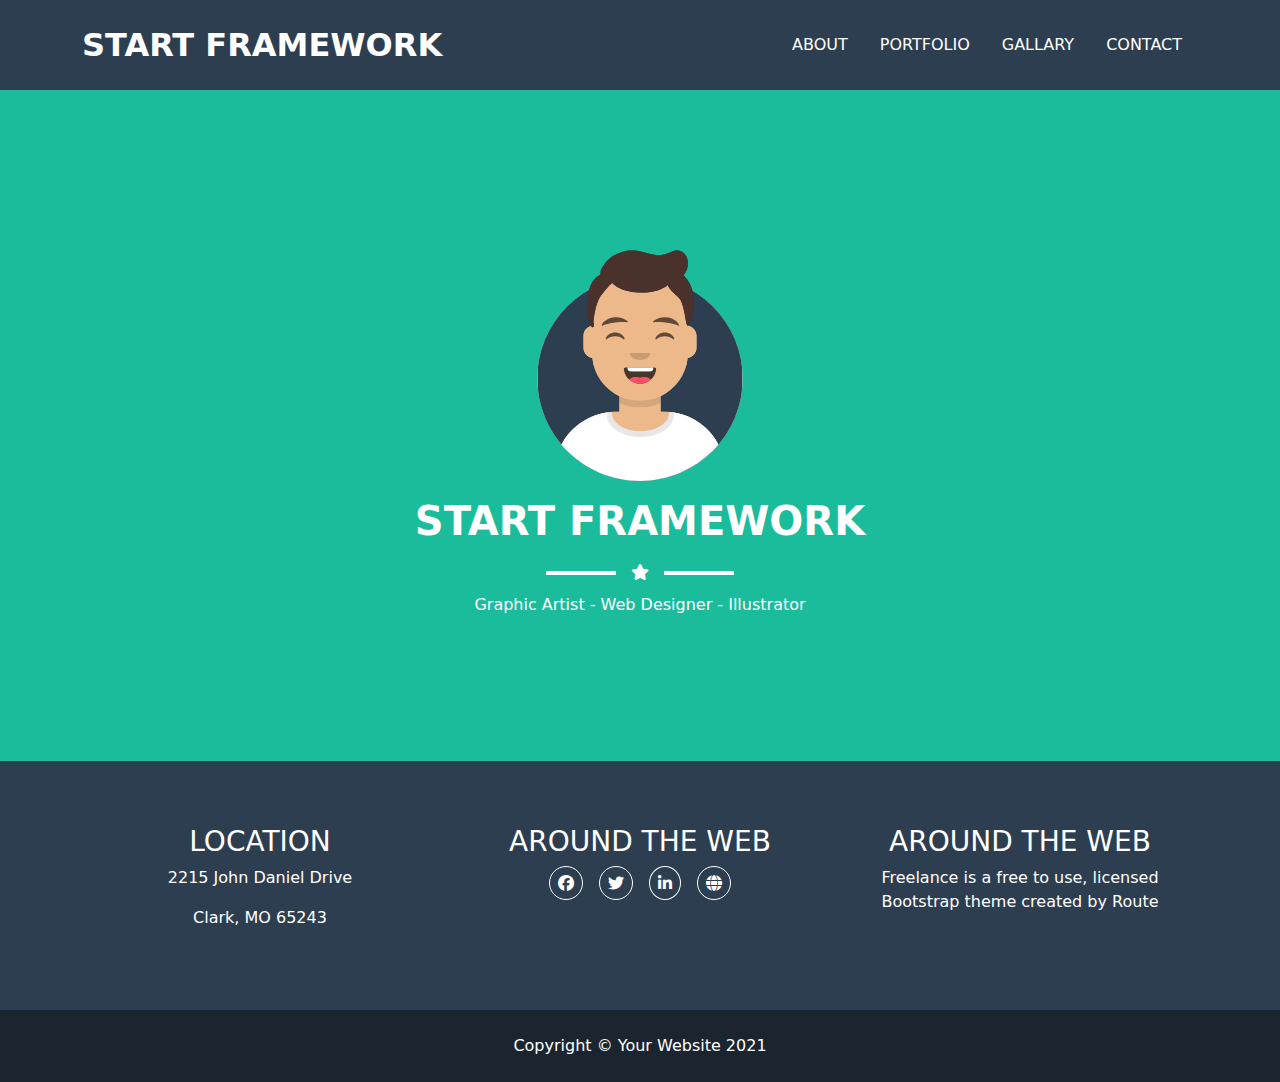
==== index.html @ 2bdb7740 "first and last" ====
<!doctype html>
<html lang="en" data-critters-container>
<head>
  <meta charset="utf-8">
  <title>Assignment1</title>
  <base href="/">
  <meta name="viewport" content="width=device-width, initial-scale=1">
  <link rel="icon" type="image/x-icon" href="favicon.ico">
<style>@charset "UTF-8";:root{--fa-style-family-brands:"Font Awesome 6 Brands";--fa-font-brands:normal 400 1em/1 "Font Awesome 6 Brands"}@font-face{font-family:"Font Awesome 6 Brands";font-style:normal;font-weight:400;font-display:block;src:url("./media/fa-brands-400-MDS4TU4L.woff2") format("woff2"),url("./media/fa-brands-400-CNBICIQT.ttf") format("truetype")}:root{--fa-font-regular:normal 400 1em/1 "Font Awesome 6 Free"}@font-face{font-family:"Font Awesome 6 Free";font-style:normal;font-weight:400;font-display:block;src:url("./media/fa-regular-400-N56QV3DR.woff2") format("woff2"),url("./media/fa-regular-400-2FI4ICQD.ttf") format("truetype")}:root{--fa-style-family-classic:"Font Awesome 6 Free";--fa-font-solid:normal 900 1em/1 "Font Awesome 6 Free"}@font-face{font-family:"Font Awesome 6 Free";font-style:normal;font-weight:900;font-display:block;src:url("./media/fa-solid-900-Z3HFQTXF.woff2") format("woff2"),url("./media/fa-solid-900-XVWCCN5V.ttf") format("truetype")}:root{--bs-blue:#0d6efd;--bs-indigo:#6610f2;--bs-purple:#6f42c1;--bs-pink:#d63384;--bs-red:#dc3545;--bs-orange:#fd7e14;--bs-yellow:#ffc107;--bs-green:#198754;--bs-teal:#20c997;--bs-cyan:#0dcaf0;--bs-black:#000;--bs-white:#fff;--bs-gray:#6c757d;--bs-gray-dark:#343a40;--bs-gray-100:#f8f9fa;--bs-gray-200:#e9ecef;--bs-gray-300:#dee2e6;--bs-gray-400:#ced4da;--bs-gray-500:#adb5bd;--bs-gray-600:#6c757d;--bs-gray-700:#495057;--bs-gray-800:#343a40;--bs-gray-900:#212529;--bs-primary:#0d6efd;--bs-secondary:#6c757d;--bs-success:#198754;--bs-info:#0dcaf0;--bs-warning:#ffc107;--bs-danger:#dc3545;--bs-light:#f8f9fa;--bs-dark:#212529;--bs-primary-rgb:13,110,253;--bs-secondary-rgb:108,117,125;--bs-success-rgb:25,135,84;--bs-info-rgb:13,202,240;--bs-warning-rgb:255,193,7;--bs-danger-rgb:220,53,69;--bs-light-rgb:248,249,250;--bs-dark-rgb:33,37,41;--bs-primary-text-emphasis:#052c65;--bs-secondary-text-emphasis:#2b2f32;--bs-success-text-emphasis:#0a3622;--bs-info-text-emphasis:#055160;--bs-warning-text-emphasis:#664d03;--bs-danger-text-emphasis:#58151c;--bs-light-text-emphasis:#495057;--bs-dark-text-emphasis:#495057;--bs-primary-bg-subtle:#cfe2ff;--bs-secondary-bg-subtle:#e2e3e5;--bs-success-bg-subtle:#d1e7dd;--bs-info-bg-subtle:#cff4fc;--bs-warning-bg-subtle:#fff3cd;--bs-danger-bg-subtle:#f8d7da;--bs-light-bg-subtle:#fcfcfd;--bs-dark-bg-subtle:#ced4da;--bs-primary-border-subtle:#9ec5fe;--bs-secondary-border-subtle:#c4c8cb;--bs-success-border-subtle:#a3cfbb;--bs-info-border-subtle:#9eeaf9;--bs-warning-border-subtle:#ffe69c;--bs-danger-border-subtle:#f1aeb5;--bs-light-border-subtle:#e9ecef;--bs-dark-border-subtle:#adb5bd;--bs-white-rgb:255,255,255;--bs-black-rgb:0,0,0;--bs-font-sans-serif:system-ui,-apple-system,"Segoe UI",Roboto,"Helvetica Neue","Noto Sans","Liberation Sans",Arial,sans-serif,"Apple Color Emoji","Segoe UI Emoji","Segoe UI Symbol","Noto Color Emoji";--bs-font-monospace:SFMono-Regular,Menlo,Monaco,Consolas,"Liberation Mono","Courier New",monospace;--bs-gradient:linear-gradient(180deg, rgba(255, 255, 255, .15), rgba(255, 255, 255, 0));--bs-body-font-family:var(--bs-font-sans-serif);--bs-body-font-size:1rem;--bs-body-font-weight:400;--bs-body-line-height:1.5;--bs-body-color:#212529;--bs-body-color-rgb:33,37,41;--bs-body-bg:#fff;--bs-body-bg-rgb:255,255,255;--bs-emphasis-color:#000;--bs-emphasis-color-rgb:0,0,0;--bs-secondary-color:rgba(33, 37, 41, .75);--bs-secondary-color-rgb:33,37,41;--bs-secondary-bg:#e9ecef;--bs-secondary-bg-rgb:233,236,239;--bs-tertiary-color:rgba(33, 37, 41, .5);--bs-tertiary-color-rgb:33,37,41;--bs-tertiary-bg:#f8f9fa;--bs-tertiary-bg-rgb:248,249,250;--bs-heading-color:inherit;--bs-link-color:#0d6efd;--bs-link-color-rgb:13,110,253;--bs-link-decoration:underline;--bs-link-hover-color:#0a58ca;--bs-link-hover-color-rgb:10,88,202;--bs-code-color:#d63384;--bs-highlight-color:#212529;--bs-highlight-bg:#fff3cd;--bs-border-width:1px;--bs-border-style:solid;--bs-border-color:#dee2e6;--bs-border-color-translucent:rgba(0, 0, 0, .175);--bs-border-radius:.375rem;--bs-border-radius-sm:.25rem;--bs-border-radius-lg:.5rem;--bs-border-radius-xl:1rem;--bs-border-radius-xxl:2rem;--bs-border-radius-2xl:var(--bs-border-radius-xxl);--bs-border-radius-pill:50rem;--bs-box-shadow:0 .5rem 1rem rgba(0, 0, 0, .15);--bs-box-shadow-sm:0 .125rem .25rem rgba(0, 0, 0, .075);--bs-box-shadow-lg:0 1rem 3rem rgba(0, 0, 0, .175);--bs-box-shadow-inset:inset 0 1px 2px rgba(0, 0, 0, .075);--bs-focus-ring-width:.25rem;--bs-focus-ring-opacity:.25;--bs-focus-ring-color:rgba(13, 110, 253, .25);--bs-form-valid-color:#198754;--bs-form-valid-border-color:#198754;--bs-form-invalid-color:#dc3545;--bs-form-invalid-border-color:#dc3545}*,:after,:before{box-sizing:border-box}@media (prefers-reduced-motion:no-preference){:root{scroll-behavior:smooth}}body{margin:0;font-family:var(--bs-body-font-family);font-size:var(--bs-body-font-size);font-weight:var(--bs-body-font-weight);line-height:var(--bs-body-line-height);color:var(--bs-body-color);text-align:var(--bs-body-text-align);background-color:var(--bs-body-bg);-webkit-text-size-adjust:100%;-webkit-tap-highlight-color:transparent}:root{--bs-breakpoint-xs:0;--bs-breakpoint-sm:576px;--bs-breakpoint-md:768px;--bs-breakpoint-lg:992px;--bs-breakpoint-xl:1200px;--bs-breakpoint-xxl:1400px}:root{--color1: #1abc9c;--color2: #2c3e50;--color3: #1a252f;--color4: #1abc9ce6}
</style><link rel="stylesheet" href="styles-LFY2CTAY.css" media="print" onload="this.media='all'"><noscript><link rel="stylesheet" href="styles-LFY2CTAY.css"></noscript><link rel="modulepreload" href="chunk-WHCYNHCJ.js"></head>
<body>
  <app-root></app-root>
<script src="polyfills-SCHOHYNV.js" type="module"></script><script src="scripts-EEEIPNC3.js" defer></script><script src="main-V24MW4SP.js" type="module"></script></body>
</html>
---- styles-LFY2CTAY.css ----
@charset "UTF-8";.fa{font-family:var(--fa-style-family,"Font Awesome 6 Free");font-weight:var(--fa-style,900)}.fa,.fa-brands,.fa-classic,.fa-regular,.fa-sharp-solid,.fa-solid,.fab,.far,.fas{-moz-osx-font-smoothing:grayscale;-webkit-font-smoothing:antialiased;display:var(--fa-display,inline-block);font-style:normal;font-variant:normal;line-height:1;text-rendering:auto}.fa-classic,.fa-regular,.fa-solid,.far,.fas{font-family:"Font Awesome 6 Free"}.fa-brands,.fab{font-family:"Font Awesome 6 Brands"}.fa-1x{font-size:1em}.fa-2x{font-size:2em}.fa-3x{font-size:3em}.fa-4x{font-size:4em}.fa-5x{font-size:5em}.fa-6x{font-size:6em}.fa-7x{font-size:7em}.fa-8x{font-size:8em}.fa-9x{font-size:9em}.fa-10x{font-size:10em}.fa-2xs{font-size:.625em;line-height:.1em;vertical-align:.225em}.fa-xs{font-size:.75em;line-height:.08333em;vertical-align:.125em}.fa-sm{font-size:.875em;line-height:.07143em;vertical-align:.05357em}.fa-lg{font-size:1.25em;line-height:.05em;vertical-align:-.075em}.fa-xl{font-size:1.5em;line-height:.04167em;vertical-align:-.125em}.fa-2xl{font-size:2em;line-height:.03125em;vertical-align:-.1875em}.fa-fw{text-align:center;width:1.25em}.fa-ul{list-style-type:none;margin-left:var(--fa-li-margin,2.5em);padding-left:0}.fa-ul>li{position:relative}.fa-li{left:calc(var(--fa-li-width, 2em)*-1);position:absolute;text-align:center;width:var(--fa-li-width,2em);line-height:inherit}.fa-border{border-radius:var(--fa-border-radius,.1em);border:var(--fa-border-width,.08em) var(--fa-border-style,solid) var(--fa-border-color,#eee);padding:var(--fa-border-padding,.2em .25em .15em)}.fa-pull-left{float:left;margin-right:var(--fa-pull-margin,.3em)}.fa-pull-right{float:right;margin-left:var(--fa-pull-margin,.3em)}.fa-beat{animation-name:fa-beat;animation-delay:var(--fa-animation-delay,0s);animation-direction:var(--fa-animation-direction,normal);animation-duration:var(--fa-animation-duration,1s);animation-iteration-count:var(--fa-animation-iteration-count,infinite);animation-timing-function:var(--fa-animation-timing,ease-in-out)}.fa-bounce{animation-name:fa-bounce;animation-delay:var(--fa-animation-delay,0s);animation-direction:var(--fa-animation-direction,normal);animation-duration:var(--fa-animation-duration,1s);animation-iteration-count:var(--fa-animation-iteration-count,infinite);animation-timing-function:var(--fa-animation-timing,cubic-bezier(.28,.84,.42,1))}.fa-fade{animation-name:fa-fade;animation-iteration-count:var(--fa-animation-iteration-count,infinite);animation-timing-function:var(--fa-animation-timing,cubic-bezier(.4,0,.6,1))}.fa-beat-fade,.fa-fade{animation-delay:var(--fa-animation-delay,0s);animation-direction:var(--fa-animation-direction,normal);animation-duration:var(--fa-animation-duration,1s)}.fa-beat-fade{animation-name:fa-beat-fade;animation-iteration-count:var(--fa-animation-iteration-count,infinite);animation-timing-function:var(--fa-animation-timing,cubic-bezier(.4,0,.6,1))}.fa-flip{animation-name:fa-flip;animation-delay:var(--fa-animation-delay,0s);animation-direction:var(--fa-animation-direction,normal);animation-duration:var(--fa-animation-duration,1s);animation-iteration-count:var(--fa-animation-iteration-count,infinite);animation-timing-function:var(--fa-animation-timing,ease-in-out)}.fa-shake{animation-name:fa-shake;animation-duration:var(--fa-animation-duration,1s);animation-iteration-count:var(--fa-animation-iteration-count,infinite);animation-timing-function:var(--fa-animation-timing,linear)}.fa-shake,.fa-spin{animation-delay:var(--fa-animation-delay,0s);animation-direction:var(--fa-animation-direction,normal)}.fa-spin{animation-name:fa-spin;animation-duration:var(--fa-animation-duration,2s);animation-iteration-count:var(--fa-animation-iteration-count,infinite);animation-timing-function:var(--fa-animation-timing,linear)}.fa-spin-reverse{--fa-animation-direction:reverse}.fa-pulse,.fa-spin-pulse{animation-name:fa-spin;animation-direction:var(--fa-animation-direction,normal);animation-duration:var(--fa-animation-duration,1s);animation-iteration-count:var(--fa-animation-iteration-count,infinite);animation-timing-function:var(--fa-animation-timing,steps(8))}@media (prefers-reduced-motion:reduce){.fa-beat,.fa-beat-fade,.fa-bounce,.fa-fade,.fa-flip,.fa-pulse,.fa-shake,.fa-spin,.fa-spin-pulse{animation-delay:-1ms;animation-duration:1ms;animation-iteration-count:1;transition-delay:0s;transition-duration:0s}}@keyframes fa-beat{0%,90%{transform:scale(1)}45%{transform:scale(var(--fa-beat-scale,1.25))}}@keyframes fa-bounce{0%{transform:scale(1) translateY(0)}10%{transform:scale(var(--fa-bounce-start-scale-x,1.1),var(--fa-bounce-start-scale-y,.9)) translateY(0)}30%{transform:scale(var(--fa-bounce-jump-scale-x,.9),var(--fa-bounce-jump-scale-y,1.1)) translateY(var(--fa-bounce-height,-.5em))}50%{transform:scale(var(--fa-bounce-land-scale-x,1.05),var(--fa-bounce-land-scale-y,.95)) translateY(0)}57%{transform:scale(1) translateY(var(--fa-bounce-rebound,-.125em))}64%{transform:scale(1) translateY(0)}to{transform:scale(1) translateY(0)}}@keyframes fa-fade{50%{opacity:var(--fa-fade-opacity,.4)}}@keyframes fa-beat-fade{0%,to{opacity:var(--fa-beat-fade-opacity,.4);transform:scale(1)}50%{opacity:1;transform:scale(var(--fa-beat-fade-scale,1.125))}}@keyframes fa-flip{50%{transform:rotate3d(var(--fa-flip-x,0),var(--fa-flip-y,1),var(--fa-flip-z,0),var(--fa-flip-angle,-180deg))}}@keyframes fa-shake{0%{transform:rotate(-15deg)}4%{transform:rotate(15deg)}8%,24%{transform:rotate(-18deg)}12%,28%{transform:rotate(18deg)}16%{transform:rotate(-22deg)}20%{transform:rotate(22deg)}32%{transform:rotate(-12deg)}36%{transform:rotate(12deg)}40%,to{transform:rotate(0)}}@keyframes fa-spin{0%{transform:rotate(0)}to{transform:rotate(1turn)}}.fa-rotate-90{transform:rotate(90deg)}.fa-rotate-180{transform:rotate(180deg)}.fa-rotate-270{transform:rotate(270deg)}.fa-flip-horizontal{transform:scaleX(-1)}.fa-flip-vertical{transform:scaleY(-1)}.fa-flip-both,.fa-flip-horizontal.fa-flip-vertical{transform:scale(-1)}.fa-rotate-by{transform:rotate(var(--fa-rotate-angle,0))}.fa-stack{display:inline-block;height:2em;line-height:2em;position:relative;vertical-align:middle;width:2.5em}.fa-stack-1x,.fa-stack-2x{left:0;position:absolute;text-align:center;width:100%;z-index:var(--fa-stack-z-index,auto)}.fa-stack-1x{line-height:inherit}.fa-stack-2x{font-size:2em}.fa-inverse{color:var(--fa-inverse,#fff)}.fa-0:before{content:"0"}.fa-1:before{content:"1"}.fa-2:before{content:"2"}.fa-3:before{content:"3"}.fa-4:before{content:"4"}.fa-5:before{content:"5"}.fa-6:before{content:"6"}.fa-7:before{content:"7"}.fa-8:before{content:"8"}.fa-9:before{content:"9"}.fa-fill-drip:before{content:"\f576"}.fa-arrows-to-circle:before{content:"\e4bd"}.fa-chevron-circle-right:before,.fa-circle-chevron-right:before{content:"\f138"}.fa-at:before{content:"@"}.fa-trash-alt:before,.fa-trash-can:before{content:"\f2ed"}.fa-text-height:before{content:"\f034"}.fa-user-times:before,.fa-user-xmark:before{content:"\f235"}.fa-stethoscope:before{content:"\f0f1"}.fa-comment-alt:before,.fa-message:before{content:"\f27a"}.fa-info:before{content:"\f129"}.fa-compress-alt:before,.fa-down-left-and-up-right-to-center:before{content:"\f422"}.fa-explosion:before{content:"\e4e9"}.fa-file-alt:before,.fa-file-lines:before,.fa-file-text:before{content:"\f15c"}.fa-wave-square:before{content:"\f83e"}.fa-ring:before{content:"\f70b"}.fa-building-un:before{content:"\e4d9"}.fa-dice-three:before{content:"\f527"}.fa-calendar-alt:before,.fa-calendar-days:before{content:"\f073"}.fa-anchor-circle-check:before{content:"\e4aa"}.fa-building-circle-arrow-right:before{content:"\e4d1"}.fa-volleyball-ball:before,.fa-volleyball:before{content:"\f45f"}.fa-arrows-up-to-line:before{content:"\e4c2"}.fa-sort-desc:before,.fa-sort-down:before{content:"\f0dd"}.fa-circle-minus:before,.fa-minus-circle:before{content:"\f056"}.fa-door-open:before{content:"\f52b"}.fa-right-from-bracket:before,.fa-sign-out-alt:before{content:"\f2f5"}.fa-atom:before{content:"\f5d2"}.fa-soap:before{content:"\e06e"}.fa-heart-music-camera-bolt:before,.fa-icons:before{content:"\f86d"}.fa-microphone-alt-slash:before,.fa-microphone-lines-slash:before{content:"\f539"}.fa-bridge-circle-check:before{content:"\e4c9"}.fa-pump-medical:before{content:"\e06a"}.fa-fingerprint:before{content:"\f577"}.fa-hand-point-right:before{content:"\f0a4"}.fa-magnifying-glass-location:before,.fa-search-location:before{content:"\f689"}.fa-forward-step:before,.fa-step-forward:before{content:"\f051"}.fa-face-smile-beam:before,.fa-smile-beam:before{content:"\f5b8"}.fa-flag-checkered:before{content:"\f11e"}.fa-football-ball:before,.fa-football:before{content:"\f44e"}.fa-school-circle-exclamation:before{content:"\e56c"}.fa-crop:before{content:"\f125"}.fa-angle-double-down:before,.fa-angles-down:before{content:"\f103"}.fa-users-rectangle:before{content:"\e594"}.fa-people-roof:before{content:"\e537"}.fa-people-line:before{content:"\e534"}.fa-beer-mug-empty:before,.fa-beer:before{content:"\f0fc"}.fa-diagram-predecessor:before{content:"\e477"}.fa-arrow-up-long:before,.fa-long-arrow-up:before{content:"\f176"}.fa-burn:before,.fa-fire-flame-simple:before{content:"\f46a"}.fa-male:before,.fa-person:before{content:"\f183"}.fa-laptop:before{content:"\f109"}.fa-file-csv:before{content:"\f6dd"}.fa-menorah:before{content:"\f676"}.fa-truck-plane:before{content:"\e58f"}.fa-record-vinyl:before{content:"\f8d9"}.fa-face-grin-stars:before,.fa-grin-stars:before{content:"\f587"}.fa-bong:before{content:"\f55c"}.fa-pastafarianism:before,.fa-spaghetti-monster-flying:before{content:"\f67b"}.fa-arrow-down-up-across-line:before{content:"\e4af"}.fa-spoon:before,.fa-utensil-spoon:before{content:"\f2e5"}.fa-jar-wheat:before{content:"\e517"}.fa-envelopes-bulk:before,.fa-mail-bulk:before{content:"\f674"}.fa-file-circle-exclamation:before{content:"\e4eb"}.fa-circle-h:before,.fa-hospital-symbol:before{content:"\f47e"}.fa-pager:before{content:"\f815"}.fa-address-book:before,.fa-contact-book:before{content:"\f2b9"}.fa-strikethrough:before{content:"\f0cc"}.fa-k:before{content:"K"}.fa-landmark-flag:before{content:"\e51c"}.fa-pencil-alt:before,.fa-pencil:before{content:"\f303"}.fa-backward:before{content:"\f04a"}.fa-caret-right:before{content:"\f0da"}.fa-comments:before{content:"\f086"}.fa-file-clipboard:before,.fa-paste:before{content:"\f0ea"}.fa-code-pull-request:before{content:"\e13c"}.fa-clipboard-list:before{content:"\f46d"}.fa-truck-loading:before,.fa-truck-ramp-box:before{content:"\f4de"}.fa-user-check:before{content:"\f4fc"}.fa-vial-virus:before{content:"\e597"}.fa-sheet-plastic:before{content:"\e571"}.fa-blog:before{content:"\f781"}.fa-user-ninja:before{content:"\f504"}.fa-person-arrow-up-from-line:before{content:"\e539"}.fa-scroll-torah:before,.fa-torah:before{content:"\f6a0"}.fa-broom-ball:before,.fa-quidditch-broom-ball:before,.fa-quidditch:before{content:"\f458"}.fa-toggle-off:before{content:"\f204"}.fa-archive:before,.fa-box-archive:before{content:"\f187"}.fa-person-drowning:before{content:"\e545"}.fa-arrow-down-9-1:before,.fa-sort-numeric-desc:before,.fa-sort-numeric-down-alt:before{content:"\f886"}.fa-face-grin-tongue-squint:before,.fa-grin-tongue-squint:before{content:"\f58a"}.fa-spray-can:before{content:"\f5bd"}.fa-truck-monster:before{content:"\f63b"}.fa-w:before{content:"W"}.fa-earth-africa:before,.fa-globe-africa:before{content:"\f57c"}.fa-rainbow:before{content:"\f75b"}.fa-circle-notch:before{content:"\f1ce"}.fa-tablet-alt:before,.fa-tablet-screen-button:before{content:"\f3fa"}.fa-paw:before{content:"\f1b0"}.fa-cloud:before{content:"\f0c2"}.fa-trowel-bricks:before{content:"\e58a"}.fa-face-flushed:before,.fa-flushed:before{content:"\f579"}.fa-hospital-user:before{content:"\f80d"}.fa-tent-arrow-left-right:before{content:"\e57f"}.fa-gavel:before,.fa-legal:before{content:"\f0e3"}.fa-binoculars:before{content:"\f1e5"}.fa-microphone-slash:before{content:"\f131"}.fa-box-tissue:before{content:"\e05b"}.fa-motorcycle:before{content:"\f21c"}.fa-bell-concierge:before,.fa-concierge-bell:before{content:"\f562"}.fa-pen-ruler:before,.fa-pencil-ruler:before{content:"\f5ae"}.fa-people-arrows-left-right:before,.fa-people-arrows:before{content:"\e068"}.fa-mars-and-venus-burst:before{content:"\e523"}.fa-caret-square-right:before,.fa-square-caret-right:before{content:"\f152"}.fa-cut:before,.fa-scissors:before{content:"\f0c4"}.fa-sun-plant-wilt:before{content:"\e57a"}.fa-toilets-portable:before{content:"\e584"}.fa-hockey-puck:before{content:"\f453"}.fa-table:before{content:"\f0ce"}.fa-magnifying-glass-arrow-right:before{content:"\e521"}.fa-digital-tachograph:before,.fa-tachograph-digital:before{content:"\f566"}.fa-users-slash:before{content:"\e073"}.fa-clover:before{content:"\e139"}.fa-mail-reply:before,.fa-reply:before{content:"\f3e5"}.fa-star-and-crescent:before{content:"\f699"}.fa-house-fire:before{content:"\e50c"}.fa-minus-square:before,.fa-square-minus:before{content:"\f146"}.fa-helicopter:before{content:"\f533"}.fa-compass:before{content:"\f14e"}.fa-caret-square-down:before,.fa-square-caret-down:before{content:"\f150"}.fa-file-circle-question:before{content:"\e4ef"}.fa-laptop-code:before{content:"\f5fc"}.fa-swatchbook:before{content:"\f5c3"}.fa-prescription-bottle:before{content:"\f485"}.fa-bars:before,.fa-navicon:before{content:"\f0c9"}.fa-people-group:before{content:"\e533"}.fa-hourglass-3:before,.fa-hourglass-end:before{content:"\f253"}.fa-heart-broken:before,.fa-heart-crack:before{content:"\f7a9"}.fa-external-link-square-alt:before,.fa-square-up-right:before{content:"\f360"}.fa-face-kiss-beam:before,.fa-kiss-beam:before{content:"\f597"}.fa-film:before{content:"\f008"}.fa-ruler-horizontal:before{content:"\f547"}.fa-people-robbery:before{content:"\e536"}.fa-lightbulb:before{content:"\f0eb"}.fa-caret-left:before{content:"\f0d9"}.fa-circle-exclamation:before,.fa-exclamation-circle:before{content:"\f06a"}.fa-school-circle-xmark:before{content:"\e56d"}.fa-arrow-right-from-bracket:before,.fa-sign-out:before{content:"\f08b"}.fa-chevron-circle-down:before,.fa-circle-chevron-down:before{content:"\f13a"}.fa-unlock-alt:before,.fa-unlock-keyhole:before{content:"\f13e"}.fa-cloud-showers-heavy:before{content:"\f740"}.fa-headphones-alt:before,.fa-headphones-simple:before{content:"\f58f"}.fa-sitemap:before{content:"\f0e8"}.fa-circle-dollar-to-slot:before,.fa-donate:before{content:"\f4b9"}.fa-memory:before{content:"\f538"}.fa-road-spikes:before{content:"\e568"}.fa-fire-burner:before{content:"\e4f1"}.fa-flag:before{content:"\f024"}.fa-hanukiah:before{content:"\f6e6"}.fa-feather:before{content:"\f52d"}.fa-volume-down:before,.fa-volume-low:before{content:"\f027"}.fa-comment-slash:before{content:"\f4b3"}.fa-cloud-sun-rain:before{content:"\f743"}.fa-compress:before{content:"\f066"}.fa-wheat-alt:before,.fa-wheat-awn:before{content:"\e2cd"}.fa-ankh:before{content:"\f644"}.fa-hands-holding-child:before{content:"\e4fa"}.fa-asterisk:before{content:"*"}.fa-check-square:before,.fa-square-check:before{content:"\f14a"}.fa-peseta-sign:before{content:"\e221"}.fa-header:before,.fa-heading:before{content:"\f1dc"}.fa-ghost:before{content:"\f6e2"}.fa-list-squares:before,.fa-list:before{content:"\f03a"}.fa-phone-square-alt:before,.fa-square-phone-flip:before{content:"\f87b"}.fa-cart-plus:before{content:"\f217"}.fa-gamepad:before{content:"\f11b"}.fa-circle-dot:before,.fa-dot-circle:before{content:"\f192"}.fa-dizzy:before,.fa-face-dizzy:before{content:"\f567"}.fa-egg:before{content:"\f7fb"}.fa-house-medical-circle-xmark:before{content:"\e513"}.fa-campground:before{content:"\f6bb"}.fa-folder-plus:before{content:"\f65e"}.fa-futbol-ball:before,.fa-futbol:before,.fa-soccer-ball:before{content:"\f1e3"}.fa-paint-brush:before,.fa-paintbrush:before{content:"\f1fc"}.fa-lock:before{content:"\f023"}.fa-gas-pump:before{content:"\f52f"}.fa-hot-tub-person:before,.fa-hot-tub:before{content:"\f593"}.fa-map-location:before,.fa-map-marked:before{content:"\f59f"}.fa-house-flood-water:before{content:"\e50e"}.fa-tree:before{content:"\f1bb"}.fa-bridge-lock:before{content:"\e4cc"}.fa-sack-dollar:before{content:"\f81d"}.fa-edit:before,.fa-pen-to-square:before{content:"\f044"}.fa-car-side:before{content:"\f5e4"}.fa-share-alt:before,.fa-share-nodes:before{content:"\f1e0"}.fa-heart-circle-minus:before{content:"\e4ff"}.fa-hourglass-2:before,.fa-hourglass-half:before{content:"\f252"}.fa-microscope:before{content:"\f610"}.fa-sink:before{content:"\e06d"}.fa-bag-shopping:before,.fa-shopping-bag:before{content:"\f290"}.fa-arrow-down-z-a:before,.fa-sort-alpha-desc:before,.fa-sort-alpha-down-alt:before{content:"\f881"}.fa-mitten:before{content:"\f7b5"}.fa-person-rays:before{content:"\e54d"}.fa-users:before{content:"\f0c0"}.fa-eye-slash:before{content:"\f070"}.fa-flask-vial:before{content:"\e4f3"}.fa-hand-paper:before,.fa-hand:before{content:"\f256"}.fa-om:before{content:"\f679"}.fa-worm:before{content:"\e599"}.fa-house-circle-xmark:before{content:"\e50b"}.fa-plug:before{content:"\f1e6"}.fa-chevron-up:before{content:"\f077"}.fa-hand-spock:before{content:"\f259"}.fa-stopwatch:before{content:"\f2f2"}.fa-face-kiss:before,.fa-kiss:before{content:"\f596"}.fa-bridge-circle-xmark:before{content:"\e4cb"}.fa-face-grin-tongue:before,.fa-grin-tongue:before{content:"\f589"}.fa-chess-bishop:before{content:"\f43a"}.fa-face-grin-wink:before,.fa-grin-wink:before{content:"\f58c"}.fa-deaf:before,.fa-deafness:before,.fa-ear-deaf:before,.fa-hard-of-hearing:before{content:"\f2a4"}.fa-road-circle-check:before{content:"\e564"}.fa-dice-five:before{content:"\f523"}.fa-rss-square:before,.fa-square-rss:before{content:"\f143"}.fa-land-mine-on:before{content:"\e51b"}.fa-i-cursor:before{content:"\f246"}.fa-stamp:before{content:"\f5bf"}.fa-stairs:before{content:"\e289"}.fa-i:before{content:"I"}.fa-hryvnia-sign:before,.fa-hryvnia:before{content:"\f6f2"}.fa-pills:before{content:"\f484"}.fa-face-grin-wide:before,.fa-grin-alt:before{content:"\f581"}.fa-tooth:before{content:"\f5c9"}.fa-v:before{content:"V"}.fa-bangladeshi-taka-sign:before{content:"\e2e6"}.fa-bicycle:before{content:"\f206"}.fa-rod-asclepius:before,.fa-rod-snake:before,.fa-staff-aesculapius:before,.fa-staff-snake:before{content:"\e579"}.fa-head-side-cough-slash:before{content:"\e062"}.fa-ambulance:before,.fa-truck-medical:before{content:"\f0f9"}.fa-wheat-awn-circle-exclamation:before{content:"\e598"}.fa-snowman:before{content:"\f7d0"}.fa-mortar-pestle:before{content:"\f5a7"}.fa-road-barrier:before{content:"\e562"}.fa-school:before{content:"\f549"}.fa-igloo:before{content:"\f7ae"}.fa-joint:before{content:"\f595"}.fa-angle-right:before{content:"\f105"}.fa-horse:before{content:"\f6f0"}.fa-q:before{content:"Q"}.fa-g:before{content:"G"}.fa-notes-medical:before{content:"\f481"}.fa-temperature-2:before,.fa-temperature-half:before,.fa-thermometer-2:before,.fa-thermometer-half:before{content:"\f2c9"}.fa-dong-sign:before{content:"\e169"}.fa-capsules:before{content:"\f46b"}.fa-poo-bolt:before,.fa-poo-storm:before{content:"\f75a"}.fa-face-frown-open:before,.fa-frown-open:before{content:"\f57a"}.fa-hand-point-up:before{content:"\f0a6"}.fa-money-bill:before{content:"\f0d6"}.fa-bookmark:before{content:"\f02e"}.fa-align-justify:before{content:"\f039"}.fa-umbrella-beach:before{content:"\f5ca"}.fa-helmet-un:before{content:"\e503"}.fa-bullseye:before{content:"\f140"}.fa-bacon:before{content:"\f7e5"}.fa-hand-point-down:before{content:"\f0a7"}.fa-arrow-up-from-bracket:before{content:"\e09a"}.fa-folder-blank:before,.fa-folder:before{content:"\f07b"}.fa-file-medical-alt:before,.fa-file-waveform:before{content:"\f478"}.fa-radiation:before{content:"\f7b9"}.fa-chart-simple:before{content:"\e473"}.fa-mars-stroke:before{content:"\f229"}.fa-vial:before{content:"\f492"}.fa-dashboard:before,.fa-gauge-med:before,.fa-gauge:before,.fa-tachometer-alt-average:before{content:"\f624"}.fa-magic-wand-sparkles:before,.fa-wand-magic-sparkles:before{content:"\e2ca"}.fa-e:before{content:"E"}.fa-pen-alt:before,.fa-pen-clip:before{content:"\f305"}.fa-bridge-circle-exclamation:before{content:"\e4ca"}.fa-user:before{content:"\f007"}.fa-school-circle-check:before{content:"\e56b"}.fa-dumpster:before{content:"\f793"}.fa-shuttle-van:before,.fa-van-shuttle:before{content:"\f5b6"}.fa-building-user:before{content:"\e4da"}.fa-caret-square-left:before,.fa-square-caret-left:before{content:"\f191"}.fa-highlighter:before{content:"\f591"}.fa-key:before{content:"\f084"}.fa-bullhorn:before{content:"\f0a1"}.fa-globe:before{content:"\f0ac"}.fa-synagogue:before{content:"\f69b"}.fa-person-half-dress:before{content:"\e548"}.fa-road-bridge:before{content:"\e563"}.fa-location-arrow:before{content:"\f124"}.fa-c:before{content:"C"}.fa-tablet-button:before{content:"\f10a"}.fa-building-lock:before{content:"\e4d6"}.fa-pizza-slice:before{content:"\f818"}.fa-money-bill-wave:before{content:"\f53a"}.fa-area-chart:before,.fa-chart-area:before{content:"\f1fe"}.fa-house-flag:before{content:"\e50d"}.fa-person-circle-minus:before{content:"\e540"}.fa-ban:before,.fa-cancel:before{content:"\f05e"}.fa-camera-rotate:before{content:"\e0d8"}.fa-air-freshener:before,.fa-spray-can-sparkles:before{content:"\f5d0"}.fa-star:before{content:"\f005"}.fa-repeat:before{content:"\f363"}.fa-cross:before{content:"\f654"}.fa-box:before{content:"\f466"}.fa-venus-mars:before{content:"\f228"}.fa-arrow-pointer:before,.fa-mouse-pointer:before{content:"\f245"}.fa-expand-arrows-alt:before,.fa-maximize:before{content:"\f31e"}.fa-charging-station:before{content:"\f5e7"}.fa-shapes:before,.fa-triangle-circle-square:before{content:"\f61f"}.fa-random:before,.fa-shuffle:before{content:"\f074"}.fa-person-running:before,.fa-running:before{content:"\f70c"}.fa-mobile-retro:before{content:"\e527"}.fa-grip-lines-vertical:before{content:"\f7a5"}.fa-spider:before{content:"\f717"}.fa-hands-bound:before{content:"\e4f9"}.fa-file-invoice-dollar:before{content:"\f571"}.fa-plane-circle-exclamation:before{content:"\e556"}.fa-x-ray:before{content:"\f497"}.fa-spell-check:before{content:"\f891"}.fa-slash:before{content:"\f715"}.fa-computer-mouse:before,.fa-mouse:before{content:"\f8cc"}.fa-arrow-right-to-bracket:before,.fa-sign-in:before{content:"\f090"}.fa-shop-slash:before,.fa-store-alt-slash:before{content:"\e070"}.fa-server:before{content:"\f233"}.fa-virus-covid-slash:before{content:"\e4a9"}.fa-shop-lock:before{content:"\e4a5"}.fa-hourglass-1:before,.fa-hourglass-start:before{content:"\f251"}.fa-blender-phone:before{content:"\f6b6"}.fa-building-wheat:before{content:"\e4db"}.fa-person-breastfeeding:before{content:"\e53a"}.fa-right-to-bracket:before,.fa-sign-in-alt:before{content:"\f2f6"}.fa-venus:before{content:"\f221"}.fa-passport:before{content:"\f5ab"}.fa-thumb-tack-slash:before,.fa-thumbtack-slash:before{content:"\e68f"}.fa-heart-pulse:before,.fa-heartbeat:before{content:"\f21e"}.fa-people-carry-box:before,.fa-people-carry:before{content:"\f4ce"}.fa-temperature-high:before{content:"\f769"}.fa-microchip:before{content:"\f2db"}.fa-crown:before{content:"\f521"}.fa-weight-hanging:before{content:"\f5cd"}.fa-xmarks-lines:before{content:"\e59a"}.fa-file-prescription:before{content:"\f572"}.fa-weight-scale:before,.fa-weight:before{content:"\f496"}.fa-user-friends:before,.fa-user-group:before{content:"\f500"}.fa-arrow-up-a-z:before,.fa-sort-alpha-up:before{content:"\f15e"}.fa-chess-knight:before{content:"\f441"}.fa-face-laugh-squint:before,.fa-laugh-squint:before{content:"\f59b"}.fa-wheelchair:before{content:"\f193"}.fa-arrow-circle-up:before,.fa-circle-arrow-up:before{content:"\f0aa"}.fa-toggle-on:before{content:"\f205"}.fa-person-walking:before,.fa-walking:before{content:"\f554"}.fa-l:before{content:"L"}.fa-fire:before{content:"\f06d"}.fa-bed-pulse:before,.fa-procedures:before{content:"\f487"}.fa-shuttle-space:before,.fa-space-shuttle:before{content:"\f197"}.fa-face-laugh:before,.fa-laugh:before{content:"\f599"}.fa-folder-open:before{content:"\f07c"}.fa-heart-circle-plus:before{content:"\e500"}.fa-code-fork:before{content:"\e13b"}.fa-city:before{content:"\f64f"}.fa-microphone-alt:before,.fa-microphone-lines:before{content:"\f3c9"}.fa-pepper-hot:before{content:"\f816"}.fa-unlock:before{content:"\f09c"}.fa-colon-sign:before{content:"\e140"}.fa-headset:before{content:"\f590"}.fa-store-slash:before{content:"\e071"}.fa-road-circle-xmark:before{content:"\e566"}.fa-user-minus:before{content:"\f503"}.fa-mars-stroke-up:before,.fa-mars-stroke-v:before{content:"\f22a"}.fa-champagne-glasses:before,.fa-glass-cheers:before{content:"\f79f"}.fa-clipboard:before{content:"\f328"}.fa-house-circle-exclamation:before{content:"\e50a"}.fa-file-arrow-up:before,.fa-file-upload:before{content:"\f574"}.fa-wifi-3:before,.fa-wifi-strong:before,.fa-wifi:before{content:"\f1eb"}.fa-bath:before,.fa-bathtub:before{content:"\f2cd"}.fa-underline:before{content:"\f0cd"}.fa-user-edit:before,.fa-user-pen:before{content:"\f4ff"}.fa-signature:before{content:"\f5b7"}.fa-stroopwafel:before{content:"\f551"}.fa-bold:before{content:"\f032"}.fa-anchor-lock:before{content:"\e4ad"}.fa-building-ngo:before{content:"\e4d7"}.fa-manat-sign:before{content:"\e1d5"}.fa-not-equal:before{content:"\f53e"}.fa-border-style:before,.fa-border-top-left:before{content:"\f853"}.fa-map-location-dot:before,.fa-map-marked-alt:before{content:"\f5a0"}.fa-jedi:before{content:"\f669"}.fa-poll:before,.fa-square-poll-vertical:before{content:"\f681"}.fa-mug-hot:before{content:"\f7b6"}.fa-battery-car:before,.fa-car-battery:before{content:"\f5df"}.fa-gift:before{content:"\f06b"}.fa-dice-two:before{content:"\f528"}.fa-chess-queen:before{content:"\f445"}.fa-glasses:before{content:"\f530"}.fa-chess-board:before{content:"\f43c"}.fa-building-circle-check:before{content:"\e4d2"}.fa-person-chalkboard:before{content:"\e53d"}.fa-mars-stroke-h:before,.fa-mars-stroke-right:before{content:"\f22b"}.fa-hand-back-fist:before,.fa-hand-rock:before{content:"\f255"}.fa-caret-square-up:before,.fa-square-caret-up:before{content:"\f151"}.fa-cloud-showers-water:before{content:"\e4e4"}.fa-bar-chart:before,.fa-chart-bar:before{content:"\f080"}.fa-hands-bubbles:before,.fa-hands-wash:before{content:"\e05e"}.fa-less-than-equal:before{content:"\f537"}.fa-train:before{content:"\f238"}.fa-eye-low-vision:before,.fa-low-vision:before{content:"\f2a8"}.fa-crow:before{content:"\f520"}.fa-sailboat:before{content:"\e445"}.fa-window-restore:before{content:"\f2d2"}.fa-plus-square:before,.fa-square-plus:before{content:"\f0fe"}.fa-torii-gate:before{content:"\f6a1"}.fa-frog:before{content:"\f52e"}.fa-bucket:before{content:"\e4cf"}.fa-image:before{content:"\f03e"}.fa-microphone:before{content:"\f130"}.fa-cow:before{content:"\f6c8"}.fa-caret-up:before{content:"\f0d8"}.fa-screwdriver:before{content:"\f54a"}.fa-folder-closed:before{content:"\e185"}.fa-house-tsunami:before{content:"\e515"}.fa-square-nfi:before{content:"\e576"}.fa-arrow-up-from-ground-water:before{content:"\e4b5"}.fa-glass-martini-alt:before,.fa-martini-glass:before{content:"\f57b"}.fa-rotate-back:before,.fa-rotate-backward:before,.fa-rotate-left:before,.fa-undo-alt:before{content:"\f2ea"}.fa-columns:before,.fa-table-columns:before{content:"\f0db"}.fa-lemon:before{content:"\f094"}.fa-head-side-mask:before{content:"\e063"}.fa-handshake:before{content:"\f2b5"}.fa-gem:before{content:"\f3a5"}.fa-dolly-box:before,.fa-dolly:before{content:"\f472"}.fa-smoking:before{content:"\f48d"}.fa-compress-arrows-alt:before,.fa-minimize:before{content:"\f78c"}.fa-monument:before{content:"\f5a6"}.fa-snowplow:before{content:"\f7d2"}.fa-angle-double-right:before,.fa-angles-right:before{content:"\f101"}.fa-cannabis:before{content:"\f55f"}.fa-circle-play:before,.fa-play-circle:before{content:"\f144"}.fa-tablets:before{content:"\f490"}.fa-ethernet:before{content:"\f796"}.fa-eur:before,.fa-euro-sign:before,.fa-euro:before{content:"\f153"}.fa-chair:before{content:"\f6c0"}.fa-check-circle:before,.fa-circle-check:before{content:"\f058"}.fa-circle-stop:before,.fa-stop-circle:before{content:"\f28d"}.fa-compass-drafting:before,.fa-drafting-compass:before{content:"\f568"}.fa-plate-wheat:before{content:"\e55a"}.fa-icicles:before{content:"\f7ad"}.fa-person-shelter:before{content:"\e54f"}.fa-neuter:before{content:"\f22c"}.fa-id-badge:before{content:"\f2c1"}.fa-marker:before{content:"\f5a1"}.fa-face-laugh-beam:before,.fa-laugh-beam:before{content:"\f59a"}.fa-helicopter-symbol:before{content:"\e502"}.fa-universal-access:before{content:"\f29a"}.fa-chevron-circle-up:before,.fa-circle-chevron-up:before{content:"\f139"}.fa-lari-sign:before{content:"\e1c8"}.fa-volcano:before{content:"\f770"}.fa-person-walking-dashed-line-arrow-right:before{content:"\e553"}.fa-gbp:before,.fa-pound-sign:before,.fa-sterling-sign:before{content:"\f154"}.fa-viruses:before{content:"\e076"}.fa-square-person-confined:before{content:"\e577"}.fa-user-tie:before{content:"\f508"}.fa-arrow-down-long:before,.fa-long-arrow-down:before{content:"\f175"}.fa-tent-arrow-down-to-line:before{content:"\e57e"}.fa-certificate:before{content:"\f0a3"}.fa-mail-reply-all:before,.fa-reply-all:before{content:"\f122"}.fa-suitcase:before{content:"\f0f2"}.fa-person-skating:before,.fa-skating:before{content:"\f7c5"}.fa-filter-circle-dollar:before,.fa-funnel-dollar:before{content:"\f662"}.fa-camera-retro:before{content:"\f083"}.fa-arrow-circle-down:before,.fa-circle-arrow-down:before{content:"\f0ab"}.fa-arrow-right-to-file:before,.fa-file-import:before{content:"\f56f"}.fa-external-link-square:before,.fa-square-arrow-up-right:before{content:"\f14c"}.fa-box-open:before{content:"\f49e"}.fa-scroll:before{content:"\f70e"}.fa-spa:before{content:"\f5bb"}.fa-location-pin-lock:before{content:"\e51f"}.fa-pause:before{content:"\f04c"}.fa-hill-avalanche:before{content:"\e507"}.fa-temperature-0:before,.fa-temperature-empty:before,.fa-thermometer-0:before,.fa-thermometer-empty:before{content:"\f2cb"}.fa-bomb:before{content:"\f1e2"}.fa-registered:before{content:"\f25d"}.fa-address-card:before,.fa-contact-card:before,.fa-vcard:before{content:"\f2bb"}.fa-balance-scale-right:before,.fa-scale-unbalanced-flip:before{content:"\f516"}.fa-subscript:before{content:"\f12c"}.fa-diamond-turn-right:before,.fa-directions:before{content:"\f5eb"}.fa-burst:before{content:"\e4dc"}.fa-house-laptop:before,.fa-laptop-house:before{content:"\e066"}.fa-face-tired:before,.fa-tired:before{content:"\f5c8"}.fa-money-bills:before{content:"\e1f3"}.fa-smog:before{content:"\f75f"}.fa-crutch:before{content:"\f7f7"}.fa-cloud-arrow-up:before,.fa-cloud-upload-alt:before,.fa-cloud-upload:before{content:"\f0ee"}.fa-palette:before{content:"\f53f"}.fa-arrows-turn-right:before{content:"\e4c0"}.fa-vest:before{content:"\e085"}.fa-ferry:before{content:"\e4ea"}.fa-arrows-down-to-people:before{content:"\e4b9"}.fa-seedling:before,.fa-sprout:before{content:"\f4d8"}.fa-arrows-alt-h:before,.fa-left-right:before{content:"\f337"}.fa-boxes-packing:before{content:"\e4c7"}.fa-arrow-circle-left:before,.fa-circle-arrow-left:before{content:"\f0a8"}.fa-group-arrows-rotate:before{content:"\e4f6"}.fa-bowl-food:before{content:"\e4c6"}.fa-candy-cane:before{content:"\f786"}.fa-arrow-down-wide-short:before,.fa-sort-amount-asc:before,.fa-sort-amount-down:before{content:"\f160"}.fa-cloud-bolt:before,.fa-thunderstorm:before{content:"\f76c"}.fa-remove-format:before,.fa-text-slash:before{content:"\f87d"}.fa-face-smile-wink:before,.fa-smile-wink:before{content:"\f4da"}.fa-file-word:before{content:"\f1c2"}.fa-file-powerpoint:before{content:"\f1c4"}.fa-arrows-h:before,.fa-arrows-left-right:before{content:"\f07e"}.fa-house-lock:before{content:"\e510"}.fa-cloud-arrow-down:before,.fa-cloud-download-alt:before,.fa-cloud-download:before{content:"\f0ed"}.fa-children:before{content:"\e4e1"}.fa-blackboard:before,.fa-chalkboard:before{content:"\f51b"}.fa-user-alt-slash:before,.fa-user-large-slash:before{content:"\f4fa"}.fa-envelope-open:before{content:"\f2b6"}.fa-handshake-alt-slash:before,.fa-handshake-simple-slash:before{content:"\e05f"}.fa-mattress-pillow:before{content:"\e525"}.fa-guarani-sign:before{content:"\e19a"}.fa-arrows-rotate:before,.fa-refresh:before,.fa-sync:before{content:"\f021"}.fa-fire-extinguisher:before{content:"\f134"}.fa-cruzeiro-sign:before{content:"\e152"}.fa-greater-than-equal:before{content:"\f532"}.fa-shield-alt:before,.fa-shield-halved:before{content:"\f3ed"}.fa-atlas:before,.fa-book-atlas:before{content:"\f558"}.fa-virus:before{content:"\e074"}.fa-envelope-circle-check:before{content:"\e4e8"}.fa-layer-group:before{content:"\f5fd"}.fa-arrows-to-dot:before{content:"\e4be"}.fa-archway:before{content:"\f557"}.fa-heart-circle-check:before{content:"\e4fd"}.fa-house-chimney-crack:before,.fa-house-damage:before{content:"\f6f1"}.fa-file-archive:before,.fa-file-zipper:before{content:"\f1c6"}.fa-square:before{content:"\f0c8"}.fa-glass-martini:before,.fa-martini-glass-empty:before{content:"\f000"}.fa-couch:before{content:"\f4b8"}.fa-cedi-sign:before{content:"\e0df"}.fa-italic:before{content:"\f033"}.fa-table-cells-column-lock:before{content:"\e678"}.fa-church:before{content:"\f51d"}.fa-comments-dollar:before{content:"\f653"}.fa-democrat:before{content:"\f747"}.fa-z:before{content:"Z"}.fa-person-skiing:before,.fa-skiing:before{content:"\f7c9"}.fa-road-lock:before{content:"\e567"}.fa-a:before{content:"A"}.fa-temperature-arrow-down:before,.fa-temperature-down:before{content:"\e03f"}.fa-feather-alt:before,.fa-feather-pointed:before{content:"\f56b"}.fa-p:before{content:"P"}.fa-snowflake:before{content:"\f2dc"}.fa-newspaper:before{content:"\f1ea"}.fa-ad:before,.fa-rectangle-ad:before{content:"\f641"}.fa-arrow-circle-right:before,.fa-circle-arrow-right:before{content:"\f0a9"}.fa-filter-circle-xmark:before{content:"\e17b"}.fa-locust:before{content:"\e520"}.fa-sort:before,.fa-unsorted:before{content:"\f0dc"}.fa-list-1-2:before,.fa-list-numeric:before,.fa-list-ol:before{content:"\f0cb"}.fa-person-dress-burst:before{content:"\e544"}.fa-money-check-alt:before,.fa-money-check-dollar:before{content:"\f53d"}.fa-vector-square:before{content:"\f5cb"}.fa-bread-slice:before{content:"\f7ec"}.fa-language:before{content:"\f1ab"}.fa-face-kiss-wink-heart:before,.fa-kiss-wink-heart:before{content:"\f598"}.fa-filter:before{content:"\f0b0"}.fa-question:before{content:"?"}.fa-file-signature:before{content:"\f573"}.fa-arrows-alt:before,.fa-up-down-left-right:before{content:"\f0b2"}.fa-house-chimney-user:before{content:"\e065"}.fa-hand-holding-heart:before{content:"\f4be"}.fa-puzzle-piece:before{content:"\f12e"}.fa-money-check:before{content:"\f53c"}.fa-star-half-alt:before,.fa-star-half-stroke:before{content:"\f5c0"}.fa-code:before{content:"\f121"}.fa-glass-whiskey:before,.fa-whiskey-glass:before{content:"\f7a0"}.fa-building-circle-exclamation:before{content:"\e4d3"}.fa-magnifying-glass-chart:before{content:"\e522"}.fa-arrow-up-right-from-square:before,.fa-external-link:before{content:"\f08e"}.fa-cubes-stacked:before{content:"\e4e6"}.fa-krw:before,.fa-won-sign:before,.fa-won:before{content:"\f159"}.fa-virus-covid:before{content:"\e4a8"}.fa-austral-sign:before{content:"\e0a9"}.fa-f:before{content:"F"}.fa-leaf:before{content:"\f06c"}.fa-road:before{content:"\f018"}.fa-cab:before,.fa-taxi:before{content:"\f1ba"}.fa-person-circle-plus:before{content:"\e541"}.fa-chart-pie:before,.fa-pie-chart:before{content:"\f200"}.fa-bolt-lightning:before{content:"\e0b7"}.fa-sack-xmark:before{content:"\e56a"}.fa-file-excel:before{content:"\f1c3"}.fa-file-contract:before{content:"\f56c"}.fa-fish-fins:before{content:"\e4f2"}.fa-building-flag:before{content:"\e4d5"}.fa-face-grin-beam:before,.fa-grin-beam:before{content:"\f582"}.fa-object-ungroup:before{content:"\f248"}.fa-poop:before{content:"\f619"}.fa-location-pin:before,.fa-map-marker:before{content:"\f041"}.fa-kaaba:before{content:"\f66b"}.fa-toilet-paper:before{content:"\f71e"}.fa-hard-hat:before,.fa-hat-hard:before,.fa-helmet-safety:before{content:"\f807"}.fa-eject:before{content:"\f052"}.fa-arrow-alt-circle-right:before,.fa-circle-right:before{content:"\f35a"}.fa-plane-circle-check:before{content:"\e555"}.fa-face-rolling-eyes:before,.fa-meh-rolling-eyes:before{content:"\f5a5"}.fa-object-group:before{content:"\f247"}.fa-chart-line:before,.fa-line-chart:before{content:"\f201"}.fa-mask-ventilator:before{content:"\e524"}.fa-arrow-right:before{content:"\f061"}.fa-map-signs:before,.fa-signs-post:before{content:"\f277"}.fa-cash-register:before{content:"\f788"}.fa-person-circle-question:before{content:"\e542"}.fa-h:before{content:"H"}.fa-tarp:before{content:"\e57b"}.fa-screwdriver-wrench:before,.fa-tools:before{content:"\f7d9"}.fa-arrows-to-eye:before{content:"\e4bf"}.fa-plug-circle-bolt:before{content:"\e55b"}.fa-heart:before{content:"\f004"}.fa-mars-and-venus:before{content:"\f224"}.fa-home-user:before,.fa-house-user:before{content:"\e1b0"}.fa-dumpster-fire:before{content:"\f794"}.fa-house-crack:before{content:"\e3b1"}.fa-cocktail:before,.fa-martini-glass-citrus:before{content:"\f561"}.fa-face-surprise:before,.fa-surprise:before{content:"\f5c2"}.fa-bottle-water:before{content:"\e4c5"}.fa-circle-pause:before,.fa-pause-circle:before{content:"\f28b"}.fa-toilet-paper-slash:before{content:"\e072"}.fa-apple-alt:before,.fa-apple-whole:before{content:"\f5d1"}.fa-kitchen-set:before{content:"\e51a"}.fa-r:before{content:"R"}.fa-temperature-1:before,.fa-temperature-quarter:before,.fa-thermometer-1:before,.fa-thermometer-quarter:before{content:"\f2ca"}.fa-cube:before{content:"\f1b2"}.fa-bitcoin-sign:before{content:"\e0b4"}.fa-shield-dog:before{content:"\e573"}.fa-solar-panel:before{content:"\f5ba"}.fa-lock-open:before{content:"\f3c1"}.fa-elevator:before{content:"\e16d"}.fa-money-bill-transfer:before{content:"\e528"}.fa-money-bill-trend-up:before{content:"\e529"}.fa-house-flood-water-circle-arrow-right:before{content:"\e50f"}.fa-poll-h:before,.fa-square-poll-horizontal:before{content:"\f682"}.fa-circle:before{content:"\f111"}.fa-backward-fast:before,.fa-fast-backward:before{content:"\f049"}.fa-recycle:before{content:"\f1b8"}.fa-user-astronaut:before{content:"\f4fb"}.fa-plane-slash:before{content:"\e069"}.fa-trademark:before{content:"\f25c"}.fa-basketball-ball:before,.fa-basketball:before{content:"\f434"}.fa-satellite-dish:before{content:"\f7c0"}.fa-arrow-alt-circle-up:before,.fa-circle-up:before{content:"\f35b"}.fa-mobile-alt:before,.fa-mobile-screen-button:before{content:"\f3cd"}.fa-volume-high:before,.fa-volume-up:before{content:"\f028"}.fa-users-rays:before{content:"\e593"}.fa-wallet:before{content:"\f555"}.fa-clipboard-check:before{content:"\f46c"}.fa-file-audio:before{content:"\f1c7"}.fa-burger:before,.fa-hamburger:before{content:"\f805"}.fa-wrench:before{content:"\f0ad"}.fa-bugs:before{content:"\e4d0"}.fa-rupee-sign:before,.fa-rupee:before{content:"\f156"}.fa-file-image:before{content:"\f1c5"}.fa-circle-question:before,.fa-question-circle:before{content:"\f059"}.fa-plane-departure:before{content:"\f5b0"}.fa-handshake-slash:before{content:"\e060"}.fa-book-bookmark:before{content:"\e0bb"}.fa-code-branch:before{content:"\f126"}.fa-hat-cowboy:before{content:"\f8c0"}.fa-bridge:before{content:"\e4c8"}.fa-phone-alt:before,.fa-phone-flip:before{content:"\f879"}.fa-truck-front:before{content:"\e2b7"}.fa-cat:before{content:"\f6be"}.fa-anchor-circle-exclamation:before{content:"\e4ab"}.fa-truck-field:before{content:"\e58d"}.fa-route:before{content:"\f4d7"}.fa-clipboard-question:before{content:"\e4e3"}.fa-panorama:before{content:"\e209"}.fa-comment-medical:before{content:"\f7f5"}.fa-teeth-open:before{content:"\f62f"}.fa-file-circle-minus:before{content:"\e4ed"}.fa-tags:before{content:"\f02c"}.fa-wine-glass:before{content:"\f4e3"}.fa-fast-forward:before,.fa-forward-fast:before{content:"\f050"}.fa-face-meh-blank:before,.fa-meh-blank:before{content:"\f5a4"}.fa-parking:before,.fa-square-parking:before{content:"\f540"}.fa-house-signal:before{content:"\e012"}.fa-bars-progress:before,.fa-tasks-alt:before{content:"\f828"}.fa-faucet-drip:before{content:"\e006"}.fa-cart-flatbed:before,.fa-dolly-flatbed:before{content:"\f474"}.fa-ban-smoking:before,.fa-smoking-ban:before{content:"\f54d"}.fa-terminal:before{content:"\f120"}.fa-mobile-button:before{content:"\f10b"}.fa-house-medical-flag:before{content:"\e514"}.fa-basket-shopping:before,.fa-shopping-basket:before{content:"\f291"}.fa-tape:before{content:"\f4db"}.fa-bus-alt:before,.fa-bus-simple:before{content:"\f55e"}.fa-eye:before{content:"\f06e"}.fa-face-sad-cry:before,.fa-sad-cry:before{content:"\f5b3"}.fa-audio-description:before{content:"\f29e"}.fa-person-military-to-person:before{content:"\e54c"}.fa-file-shield:before{content:"\e4f0"}.fa-user-slash:before{content:"\f506"}.fa-pen:before{content:"\f304"}.fa-tower-observation:before{content:"\e586"}.fa-file-code:before{content:"\f1c9"}.fa-signal-5:before,.fa-signal-perfect:before,.fa-signal:before{content:"\f012"}.fa-bus:before{content:"\f207"}.fa-heart-circle-xmark:before{content:"\e501"}.fa-home-lg:before,.fa-house-chimney:before{content:"\e3af"}.fa-window-maximize:before{content:"\f2d0"}.fa-face-frown:before,.fa-frown:before{content:"\f119"}.fa-prescription:before{content:"\f5b1"}.fa-shop:before,.fa-store-alt:before{content:"\f54f"}.fa-floppy-disk:before,.fa-save:before{content:"\f0c7"}.fa-vihara:before{content:"\f6a7"}.fa-balance-scale-left:before,.fa-scale-unbalanced:before{content:"\f515"}.fa-sort-asc:before,.fa-sort-up:before{content:"\f0de"}.fa-comment-dots:before,.fa-commenting:before{content:"\f4ad"}.fa-plant-wilt:before{content:"\e5aa"}.fa-diamond:before{content:"\f219"}.fa-face-grin-squint:before,.fa-grin-squint:before{content:"\f585"}.fa-hand-holding-dollar:before,.fa-hand-holding-usd:before{content:"\f4c0"}.fa-bacterium:before{content:"\e05a"}.fa-hand-pointer:before{content:"\f25a"}.fa-drum-steelpan:before{content:"\f56a"}.fa-hand-scissors:before{content:"\f257"}.fa-hands-praying:before,.fa-praying-hands:before{content:"\f684"}.fa-arrow-right-rotate:before,.fa-arrow-rotate-forward:before,.fa-arrow-rotate-right:before,.fa-redo:before{content:"\f01e"}.fa-biohazard:before{content:"\f780"}.fa-location-crosshairs:before,.fa-location:before{content:"\f601"}.fa-mars-double:before{content:"\f227"}.fa-child-dress:before{content:"\e59c"}.fa-users-between-lines:before{content:"\e591"}.fa-lungs-virus:before{content:"\e067"}.fa-face-grin-tears:before,.fa-grin-tears:before{content:"\f588"}.fa-phone:before{content:"\f095"}.fa-calendar-times:before,.fa-calendar-xmark:before{content:"\f273"}.fa-child-reaching:before{content:"\e59d"}.fa-head-side-virus:before{content:"\e064"}.fa-user-cog:before,.fa-user-gear:before{content:"\f4fe"}.fa-arrow-up-1-9:before,.fa-sort-numeric-up:before{content:"\f163"}.fa-door-closed:before{content:"\f52a"}.fa-shield-virus:before{content:"\e06c"}.fa-dice-six:before{content:"\f526"}.fa-mosquito-net:before{content:"\e52c"}.fa-bridge-water:before{content:"\e4ce"}.fa-person-booth:before{content:"\f756"}.fa-text-width:before{content:"\f035"}.fa-hat-wizard:before{content:"\f6e8"}.fa-pen-fancy:before{content:"\f5ac"}.fa-digging:before,.fa-person-digging:before{content:"\f85e"}.fa-trash:before{content:"\f1f8"}.fa-gauge-simple-med:before,.fa-gauge-simple:before,.fa-tachometer-average:before{content:"\f629"}.fa-book-medical:before{content:"\f7e6"}.fa-poo:before{content:"\f2fe"}.fa-quote-right-alt:before,.fa-quote-right:before{content:"\f10e"}.fa-shirt:before,.fa-t-shirt:before,.fa-tshirt:before{content:"\f553"}.fa-cubes:before{content:"\f1b3"}.fa-divide:before{content:"\f529"}.fa-tenge-sign:before,.fa-tenge:before{content:"\f7d7"}.fa-headphones:before{content:"\f025"}.fa-hands-holding:before{content:"\f4c2"}.fa-hands-clapping:before{content:"\e1a8"}.fa-republican:before{content:"\f75e"}.fa-arrow-left:before{content:"\f060"}.fa-person-circle-xmark:before{content:"\e543"}.fa-ruler:before{content:"\f545"}.fa-align-left:before{content:"\f036"}.fa-dice-d6:before{content:"\f6d1"}.fa-restroom:before{content:"\f7bd"}.fa-j:before{content:"J"}.fa-users-viewfinder:before{content:"\e595"}.fa-file-video:before{content:"\f1c8"}.fa-external-link-alt:before,.fa-up-right-from-square:before{content:"\f35d"}.fa-table-cells:before,.fa-th:before{content:"\f00a"}.fa-file-pdf:before{content:"\f1c1"}.fa-bible:before,.fa-book-bible:before{content:"\f647"}.fa-o:before{content:"O"}.fa-medkit:before,.fa-suitcase-medical:before{content:"\f0fa"}.fa-user-secret:before{content:"\f21b"}.fa-otter:before{content:"\f700"}.fa-female:before,.fa-person-dress:before{content:"\f182"}.fa-comment-dollar:before{content:"\f651"}.fa-briefcase-clock:before,.fa-business-time:before{content:"\f64a"}.fa-table-cells-large:before,.fa-th-large:before{content:"\f009"}.fa-book-tanakh:before,.fa-tanakh:before{content:"\f827"}.fa-phone-volume:before,.fa-volume-control-phone:before{content:"\f2a0"}.fa-hat-cowboy-side:before{content:"\f8c1"}.fa-clipboard-user:before{content:"\f7f3"}.fa-child:before{content:"\f1ae"}.fa-lira-sign:before{content:"\f195"}.fa-satellite:before{content:"\f7bf"}.fa-plane-lock:before{content:"\e558"}.fa-tag:before{content:"\f02b"}.fa-comment:before{content:"\f075"}.fa-birthday-cake:before,.fa-cake-candles:before,.fa-cake:before{content:"\f1fd"}.fa-envelope:before{content:"\f0e0"}.fa-angle-double-up:before,.fa-angles-up:before{content:"\f102"}.fa-paperclip:before{content:"\f0c6"}.fa-arrow-right-to-city:before{content:"\e4b3"}.fa-ribbon:before{content:"\f4d6"}.fa-lungs:before{content:"\f604"}.fa-arrow-up-9-1:before,.fa-sort-numeric-up-alt:before{content:"\f887"}.fa-litecoin-sign:before{content:"\e1d3"}.fa-border-none:before{content:"\f850"}.fa-circle-nodes:before{content:"\e4e2"}.fa-parachute-box:before{content:"\f4cd"}.fa-indent:before{content:"\f03c"}.fa-truck-field-un:before{content:"\e58e"}.fa-hourglass-empty:before,.fa-hourglass:before{content:"\f254"}.fa-mountain:before{content:"\f6fc"}.fa-user-doctor:before,.fa-user-md:before{content:"\f0f0"}.fa-circle-info:before,.fa-info-circle:before{content:"\f05a"}.fa-cloud-meatball:before{content:"\f73b"}.fa-camera-alt:before,.fa-camera:before{content:"\f030"}.fa-square-virus:before{content:"\e578"}.fa-meteor:before{content:"\f753"}.fa-car-on:before{content:"\e4dd"}.fa-sleigh:before{content:"\f7cc"}.fa-arrow-down-1-9:before,.fa-sort-numeric-asc:before,.fa-sort-numeric-down:before{content:"\f162"}.fa-hand-holding-droplet:before,.fa-hand-holding-water:before{content:"\f4c1"}.fa-water:before{content:"\f773"}.fa-calendar-check:before{content:"\f274"}.fa-braille:before{content:"\f2a1"}.fa-prescription-bottle-alt:before,.fa-prescription-bottle-medical:before{content:"\f486"}.fa-landmark:before{content:"\f66f"}.fa-truck:before{content:"\f0d1"}.fa-crosshairs:before{content:"\f05b"}.fa-person-cane:before{content:"\e53c"}.fa-tent:before{content:"\e57d"}.fa-vest-patches:before{content:"\e086"}.fa-check-double:before{content:"\f560"}.fa-arrow-down-a-z:before,.fa-sort-alpha-asc:before,.fa-sort-alpha-down:before{content:"\f15d"}.fa-money-bill-wheat:before{content:"\e52a"}.fa-cookie:before{content:"\f563"}.fa-arrow-left-rotate:before,.fa-arrow-rotate-back:before,.fa-arrow-rotate-backward:before,.fa-arrow-rotate-left:before,.fa-undo:before{content:"\f0e2"}.fa-hard-drive:before,.fa-hdd:before{content:"\f0a0"}.fa-face-grin-squint-tears:before,.fa-grin-squint-tears:before{content:"\f586"}.fa-dumbbell:before{content:"\f44b"}.fa-list-alt:before,.fa-rectangle-list:before{content:"\f022"}.fa-tarp-droplet:before{content:"\e57c"}.fa-house-medical-circle-check:before{content:"\e511"}.fa-person-skiing-nordic:before,.fa-skiing-nordic:before{content:"\f7ca"}.fa-calendar-plus:before{content:"\f271"}.fa-plane-arrival:before{content:"\f5af"}.fa-arrow-alt-circle-left:before,.fa-circle-left:before{content:"\f359"}.fa-subway:before,.fa-train-subway:before{content:"\f239"}.fa-chart-gantt:before{content:"\e0e4"}.fa-indian-rupee-sign:before,.fa-indian-rupee:before,.fa-inr:before{content:"\e1bc"}.fa-crop-alt:before,.fa-crop-simple:before{content:"\f565"}.fa-money-bill-1:before,.fa-money-bill-alt:before{content:"\f3d1"}.fa-left-long:before,.fa-long-arrow-alt-left:before{content:"\f30a"}.fa-dna:before{content:"\f471"}.fa-virus-slash:before{content:"\e075"}.fa-minus:before,.fa-subtract:before{content:"\f068"}.fa-chess:before{content:"\f439"}.fa-arrow-left-long:before,.fa-long-arrow-left:before{content:"\f177"}.fa-plug-circle-check:before{content:"\e55c"}.fa-street-view:before{content:"\f21d"}.fa-franc-sign:before{content:"\e18f"}.fa-volume-off:before{content:"\f026"}.fa-american-sign-language-interpreting:before,.fa-asl-interpreting:before,.fa-hands-american-sign-language-interpreting:before,.fa-hands-asl-interpreting:before{content:"\f2a3"}.fa-cog:before,.fa-gear:before{content:"\f013"}.fa-droplet-slash:before,.fa-tint-slash:before{content:"\f5c7"}.fa-mosque:before{content:"\f678"}.fa-mosquito:before{content:"\e52b"}.fa-star-of-david:before{content:"\f69a"}.fa-person-military-rifle:before{content:"\e54b"}.fa-cart-shopping:before,.fa-shopping-cart:before{content:"\f07a"}.fa-vials:before{content:"\f493"}.fa-plug-circle-plus:before{content:"\e55f"}.fa-place-of-worship:before{content:"\f67f"}.fa-grip-vertical:before{content:"\f58e"}.fa-arrow-turn-up:before,.fa-level-up:before{content:"\f148"}.fa-u:before{content:"U"}.fa-square-root-alt:before,.fa-square-root-variable:before{content:"\f698"}.fa-clock-four:before,.fa-clock:before{content:"\f017"}.fa-backward-step:before,.fa-step-backward:before{content:"\f048"}.fa-pallet:before{content:"\f482"}.fa-faucet:before{content:"\e005"}.fa-baseball-bat-ball:before{content:"\f432"}.fa-s:before{content:"S"}.fa-timeline:before{content:"\e29c"}.fa-keyboard:before{content:"\f11c"}.fa-caret-down:before{content:"\f0d7"}.fa-clinic-medical:before,.fa-house-chimney-medical:before{content:"\f7f2"}.fa-temperature-3:before,.fa-temperature-three-quarters:before,.fa-thermometer-3:before,.fa-thermometer-three-quarters:before{content:"\f2c8"}.fa-mobile-android-alt:before,.fa-mobile-screen:before{content:"\f3cf"}.fa-plane-up:before{content:"\e22d"}.fa-piggy-bank:before{content:"\f4d3"}.fa-battery-3:before,.fa-battery-half:before{content:"\f242"}.fa-mountain-city:before{content:"\e52e"}.fa-coins:before{content:"\f51e"}.fa-khanda:before{content:"\f66d"}.fa-sliders-h:before,.fa-sliders:before{content:"\f1de"}.fa-folder-tree:before{content:"\f802"}.fa-network-wired:before{content:"\f6ff"}.fa-map-pin:before{content:"\f276"}.fa-hamsa:before{content:"\f665"}.fa-cent-sign:before{content:"\e3f5"}.fa-flask:before{content:"\f0c3"}.fa-person-pregnant:before{content:"\e31e"}.fa-wand-sparkles:before{content:"\f72b"}.fa-ellipsis-v:before,.fa-ellipsis-vertical:before{content:"\f142"}.fa-ticket:before{content:"\f145"}.fa-power-off:before{content:"\f011"}.fa-long-arrow-alt-right:before,.fa-right-long:before{content:"\f30b"}.fa-flag-usa:before{content:"\f74d"}.fa-laptop-file:before{content:"\e51d"}.fa-teletype:before,.fa-tty:before{content:"\f1e4"}.fa-diagram-next:before{content:"\e476"}.fa-person-rifle:before{content:"\e54e"}.fa-house-medical-circle-exclamation:before{content:"\e512"}.fa-closed-captioning:before{content:"\f20a"}.fa-hiking:before,.fa-person-hiking:before{content:"\f6ec"}.fa-venus-double:before{content:"\f226"}.fa-images:before{content:"\f302"}.fa-calculator:before{content:"\f1ec"}.fa-people-pulling:before{content:"\e535"}.fa-n:before{content:"N"}.fa-cable-car:before,.fa-tram:before{content:"\f7da"}.fa-cloud-rain:before{content:"\f73d"}.fa-building-circle-xmark:before{content:"\e4d4"}.fa-ship:before{content:"\f21a"}.fa-arrows-down-to-line:before{content:"\e4b8"}.fa-download:before{content:"\f019"}.fa-face-grin:before,.fa-grin:before{content:"\f580"}.fa-backspace:before,.fa-delete-left:before{content:"\f55a"}.fa-eye-dropper-empty:before,.fa-eye-dropper:before,.fa-eyedropper:before{content:"\f1fb"}.fa-file-circle-check:before{content:"\e5a0"}.fa-forward:before{content:"\f04e"}.fa-mobile-android:before,.fa-mobile-phone:before,.fa-mobile:before{content:"\f3ce"}.fa-face-meh:before,.fa-meh:before{content:"\f11a"}.fa-align-center:before{content:"\f037"}.fa-book-dead:before,.fa-book-skull:before{content:"\f6b7"}.fa-drivers-license:before,.fa-id-card:before{content:"\f2c2"}.fa-dedent:before,.fa-outdent:before{content:"\f03b"}.fa-heart-circle-exclamation:before{content:"\e4fe"}.fa-home-alt:before,.fa-home-lg-alt:before,.fa-home:before,.fa-house:before{content:"\f015"}.fa-calendar-week:before{content:"\f784"}.fa-laptop-medical:before{content:"\f812"}.fa-b:before{content:"B"}.fa-file-medical:before{content:"\f477"}.fa-dice-one:before{content:"\f525"}.fa-kiwi-bird:before{content:"\f535"}.fa-arrow-right-arrow-left:before,.fa-exchange:before{content:"\f0ec"}.fa-redo-alt:before,.fa-rotate-forward:before,.fa-rotate-right:before{content:"\f2f9"}.fa-cutlery:before,.fa-utensils:before{content:"\f2e7"}.fa-arrow-up-wide-short:before,.fa-sort-amount-up:before{content:"\f161"}.fa-mill-sign:before{content:"\e1ed"}.fa-bowl-rice:before{content:"\e2eb"}.fa-skull:before{content:"\f54c"}.fa-broadcast-tower:before,.fa-tower-broadcast:before{content:"\f519"}.fa-truck-pickup:before{content:"\f63c"}.fa-long-arrow-alt-up:before,.fa-up-long:before{content:"\f30c"}.fa-stop:before{content:"\f04d"}.fa-code-merge:before{content:"\f387"}.fa-upload:before{content:"\f093"}.fa-hurricane:before{content:"\f751"}.fa-mound:before{content:"\e52d"}.fa-toilet-portable:before{content:"\e583"}.fa-compact-disc:before{content:"\f51f"}.fa-file-arrow-down:before,.fa-file-download:before{content:"\f56d"}.fa-caravan:before{content:"\f8ff"}.fa-shield-cat:before{content:"\e572"}.fa-bolt:before,.fa-zap:before{content:"\f0e7"}.fa-glass-water:before{content:"\e4f4"}.fa-oil-well:before{content:"\e532"}.fa-vault:before{content:"\e2c5"}.fa-mars:before{content:"\f222"}.fa-toilet:before{content:"\f7d8"}.fa-plane-circle-xmark:before{content:"\e557"}.fa-cny:before,.fa-jpy:before,.fa-rmb:before,.fa-yen-sign:before,.fa-yen:before{content:"\f157"}.fa-rouble:before,.fa-rub:before,.fa-ruble-sign:before,.fa-ruble:before{content:"\f158"}.fa-sun:before{content:"\f185"}.fa-guitar:before{content:"\f7a6"}.fa-face-laugh-wink:before,.fa-laugh-wink:before{content:"\f59c"}.fa-horse-head:before{content:"\f7ab"}.fa-bore-hole:before{content:"\e4c3"}.fa-industry:before{content:"\f275"}.fa-arrow-alt-circle-down:before,.fa-circle-down:before{content:"\f358"}.fa-arrows-turn-to-dots:before{content:"\e4c1"}.fa-florin-sign:before{content:"\e184"}.fa-arrow-down-short-wide:before,.fa-sort-amount-desc:before,.fa-sort-amount-down-alt:before{content:"\f884"}.fa-less-than:before{content:"<"}.fa-angle-down:before{content:"\f107"}.fa-car-tunnel:before{content:"\e4de"}.fa-head-side-cough:before{content:"\e061"}.fa-grip-lines:before{content:"\f7a4"}.fa-thumbs-down:before{content:"\f165"}.fa-user-lock:before{content:"\f502"}.fa-arrow-right-long:before,.fa-long-arrow-right:before{content:"\f178"}.fa-anchor-circle-xmark:before{content:"\e4ac"}.fa-ellipsis-h:before,.fa-ellipsis:before{content:"\f141"}.fa-chess-pawn:before{content:"\f443"}.fa-first-aid:before,.fa-kit-medical:before{content:"\f479"}.fa-person-through-window:before{content:"\e5a9"}.fa-toolbox:before{content:"\f552"}.fa-hands-holding-circle:before{content:"\e4fb"}.fa-bug:before{content:"\f188"}.fa-credit-card-alt:before,.fa-credit-card:before{content:"\f09d"}.fa-automobile:before,.fa-car:before{content:"\f1b9"}.fa-hand-holding-hand:before{content:"\e4f7"}.fa-book-open-reader:before,.fa-book-reader:before{content:"\f5da"}.fa-mountain-sun:before{content:"\e52f"}.fa-arrows-left-right-to-line:before{content:"\e4ba"}.fa-dice-d20:before{content:"\f6cf"}.fa-truck-droplet:before{content:"\e58c"}.fa-file-circle-xmark:before{content:"\e5a1"}.fa-temperature-arrow-up:before,.fa-temperature-up:before{content:"\e040"}.fa-medal:before{content:"\f5a2"}.fa-bed:before{content:"\f236"}.fa-h-square:before,.fa-square-h:before{content:"\f0fd"}.fa-podcast:before{content:"\f2ce"}.fa-temperature-4:before,.fa-temperature-full:before,.fa-thermometer-4:before,.fa-thermometer-full:before{content:"\f2c7"}.fa-bell:before{content:"\f0f3"}.fa-superscript:before{content:"\f12b"}.fa-plug-circle-xmark:before{content:"\e560"}.fa-star-of-life:before{content:"\f621"}.fa-phone-slash:before{content:"\f3dd"}.fa-paint-roller:before{content:"\f5aa"}.fa-hands-helping:before,.fa-handshake-angle:before{content:"\f4c4"}.fa-location-dot:before,.fa-map-marker-alt:before{content:"\f3c5"}.fa-file:before{content:"\f15b"}.fa-greater-than:before{content:">"}.fa-person-swimming:before,.fa-swimmer:before{content:"\f5c4"}.fa-arrow-down:before{content:"\f063"}.fa-droplet:before,.fa-tint:before{content:"\f043"}.fa-eraser:before{content:"\f12d"}.fa-earth-america:before,.fa-earth-americas:before,.fa-earth:before,.fa-globe-americas:before{content:"\f57d"}.fa-person-burst:before{content:"\e53b"}.fa-dove:before{content:"\f4ba"}.fa-battery-0:before,.fa-battery-empty:before{content:"\f244"}.fa-socks:before{content:"\f696"}.fa-inbox:before{content:"\f01c"}.fa-section:before{content:"\e447"}.fa-gauge-high:before,.fa-tachometer-alt-fast:before,.fa-tachometer-alt:before{content:"\f625"}.fa-envelope-open-text:before{content:"\f658"}.fa-hospital-alt:before,.fa-hospital-wide:before,.fa-hospital:before{content:"\f0f8"}.fa-wine-bottle:before{content:"\f72f"}.fa-chess-rook:before{content:"\f447"}.fa-bars-staggered:before,.fa-reorder:before,.fa-stream:before{content:"\f550"}.fa-dharmachakra:before{content:"\f655"}.fa-hotdog:before{content:"\f80f"}.fa-blind:before,.fa-person-walking-with-cane:before{content:"\f29d"}.fa-drum:before{content:"\f569"}.fa-ice-cream:before{content:"\f810"}.fa-heart-circle-bolt:before{content:"\e4fc"}.fa-fax:before{content:"\f1ac"}.fa-paragraph:before{content:"\f1dd"}.fa-check-to-slot:before,.fa-vote-yea:before{content:"\f772"}.fa-star-half:before{content:"\f089"}.fa-boxes-alt:before,.fa-boxes-stacked:before,.fa-boxes:before{content:"\f468"}.fa-chain:before,.fa-link:before{content:"\f0c1"}.fa-assistive-listening-systems:before,.fa-ear-listen:before{content:"\f2a2"}.fa-tree-city:before{content:"\e587"}.fa-play:before{content:"\f04b"}.fa-font:before{content:"\f031"}.fa-table-cells-row-lock:before{content:"\e67a"}.fa-rupiah-sign:before{content:"\e23d"}.fa-magnifying-glass:before,.fa-search:before{content:"\f002"}.fa-ping-pong-paddle-ball:before,.fa-table-tennis-paddle-ball:before,.fa-table-tennis:before{content:"\f45d"}.fa-diagnoses:before,.fa-person-dots-from-line:before{content:"\f470"}.fa-trash-can-arrow-up:before,.fa-trash-restore-alt:before{content:"\f82a"}.fa-naira-sign:before{content:"\e1f6"}.fa-cart-arrow-down:before{content:"\f218"}.fa-walkie-talkie:before{content:"\f8ef"}.fa-file-edit:before,.fa-file-pen:before{content:"\f31c"}.fa-receipt:before{content:"\f543"}.fa-pen-square:before,.fa-pencil-square:before,.fa-square-pen:before{content:"\f14b"}.fa-suitcase-rolling:before{content:"\f5c1"}.fa-person-circle-exclamation:before{content:"\e53f"}.fa-chevron-down:before{content:"\f078"}.fa-battery-5:before,.fa-battery-full:before,.fa-battery:before{content:"\f240"}.fa-skull-crossbones:before{content:"\f714"}.fa-code-compare:before{content:"\e13a"}.fa-list-dots:before,.fa-list-ul:before{content:"\f0ca"}.fa-school-lock:before{content:"\e56f"}.fa-tower-cell:before{content:"\e585"}.fa-down-long:before,.fa-long-arrow-alt-down:before{content:"\f309"}.fa-ranking-star:before{content:"\e561"}.fa-chess-king:before{content:"\f43f"}.fa-person-harassing:before{content:"\e549"}.fa-brazilian-real-sign:before{content:"\e46c"}.fa-landmark-alt:before,.fa-landmark-dome:before{content:"\f752"}.fa-arrow-up:before{content:"\f062"}.fa-television:before,.fa-tv-alt:before,.fa-tv:before{content:"\f26c"}.fa-shrimp:before{content:"\e448"}.fa-list-check:before,.fa-tasks:before{content:"\f0ae"}.fa-jug-detergent:before{content:"\e519"}.fa-circle-user:before,.fa-user-circle:before{content:"\f2bd"}.fa-user-shield:before{content:"\f505"}.fa-wind:before{content:"\f72e"}.fa-car-burst:before,.fa-car-crash:before{content:"\f5e1"}.fa-y:before{content:"Y"}.fa-person-snowboarding:before,.fa-snowboarding:before{content:"\f7ce"}.fa-shipping-fast:before,.fa-truck-fast:before{content:"\f48b"}.fa-fish:before{content:"\f578"}.fa-user-graduate:before{content:"\f501"}.fa-adjust:before,.fa-circle-half-stroke:before{content:"\f042"}.fa-clapperboard:before{content:"\e131"}.fa-circle-radiation:before,.fa-radiation-alt:before{content:"\f7ba"}.fa-baseball-ball:before,.fa-baseball:before{content:"\f433"}.fa-jet-fighter-up:before{content:"\e518"}.fa-diagram-project:before,.fa-project-diagram:before{content:"\f542"}.fa-copy:before{content:"\f0c5"}.fa-volume-mute:before,.fa-volume-times:before,.fa-volume-xmark:before{content:"\f6a9"}.fa-hand-sparkles:before{content:"\e05d"}.fa-grip-horizontal:before,.fa-grip:before{content:"\f58d"}.fa-share-from-square:before,.fa-share-square:before{content:"\f14d"}.fa-child-combatant:before,.fa-child-rifle:before{content:"\e4e0"}.fa-gun:before{content:"\e19b"}.fa-phone-square:before,.fa-square-phone:before{content:"\f098"}.fa-add:before,.fa-plus:before{content:"+"}.fa-expand:before{content:"\f065"}.fa-computer:before{content:"\e4e5"}.fa-close:before,.fa-multiply:before,.fa-remove:before,.fa-times:before,.fa-xmark:before{content:"\f00d"}.fa-arrows-up-down-left-right:before,.fa-arrows:before{content:"\f047"}.fa-chalkboard-teacher:before,.fa-chalkboard-user:before{content:"\f51c"}.fa-peso-sign:before{content:"\e222"}.fa-building-shield:before{content:"\e4d8"}.fa-baby:before{content:"\f77c"}.fa-users-line:before{content:"\e592"}.fa-quote-left-alt:before,.fa-quote-left:before{content:"\f10d"}.fa-tractor:before{content:"\f722"}.fa-trash-arrow-up:before,.fa-trash-restore:before{content:"\f829"}.fa-arrow-down-up-lock:before{content:"\e4b0"}.fa-lines-leaning:before{content:"\e51e"}.fa-ruler-combined:before{content:"\f546"}.fa-copyright:before{content:"\f1f9"}.fa-equals:before{content:"="}.fa-blender:before{content:"\f517"}.fa-teeth:before{content:"\f62e"}.fa-ils:before,.fa-shekel-sign:before,.fa-shekel:before,.fa-sheqel-sign:before,.fa-sheqel:before{content:"\f20b"}.fa-map:before{content:"\f279"}.fa-rocket:before{content:"\f135"}.fa-photo-film:before,.fa-photo-video:before{content:"\f87c"}.fa-folder-minus:before{content:"\f65d"}.fa-store:before{content:"\f54e"}.fa-arrow-trend-up:before{content:"\e098"}.fa-plug-circle-minus:before{content:"\e55e"}.fa-sign-hanging:before,.fa-sign:before{content:"\f4d9"}.fa-bezier-curve:before{content:"\f55b"}.fa-bell-slash:before{content:"\f1f6"}.fa-tablet-android:before,.fa-tablet:before{content:"\f3fb"}.fa-school-flag:before{content:"\e56e"}.fa-fill:before{content:"\f575"}.fa-angle-up:before{content:"\f106"}.fa-drumstick-bite:before{content:"\f6d7"}.fa-holly-berry:before{content:"\f7aa"}.fa-chevron-left:before{content:"\f053"}.fa-bacteria:before{content:"\e059"}.fa-hand-lizard:before{content:"\f258"}.fa-notdef:before{content:"\e1fe"}.fa-disease:before{content:"\f7fa"}.fa-briefcase-medical:before{content:"\f469"}.fa-genderless:before{content:"\f22d"}.fa-chevron-right:before{content:"\f054"}.fa-retweet:before{content:"\f079"}.fa-car-alt:before,.fa-car-rear:before{content:"\f5de"}.fa-pump-soap:before{content:"\e06b"}.fa-video-slash:before{content:"\f4e2"}.fa-battery-2:before,.fa-battery-quarter:before{content:"\f243"}.fa-radio:before{content:"\f8d7"}.fa-baby-carriage:before,.fa-carriage-baby:before{content:"\f77d"}.fa-traffic-light:before{content:"\f637"}.fa-thermometer:before{content:"\f491"}.fa-vr-cardboard:before{content:"\f729"}.fa-hand-middle-finger:before{content:"\f806"}.fa-percent:before,.fa-percentage:before{content:"%"}.fa-truck-moving:before{content:"\f4df"}.fa-glass-water-droplet:before{content:"\e4f5"}.fa-display:before{content:"\e163"}.fa-face-smile:before,.fa-smile:before{content:"\f118"}.fa-thumb-tack:before,.fa-thumbtack:before{content:"\f08d"}.fa-trophy:before{content:"\f091"}.fa-person-praying:before,.fa-pray:before{content:"\f683"}.fa-hammer:before{content:"\f6e3"}.fa-hand-peace:before{content:"\f25b"}.fa-rotate:before,.fa-sync-alt:before{content:"\f2f1"}.fa-spinner:before{content:"\f110"}.fa-robot:before{content:"\f544"}.fa-peace:before{content:"\f67c"}.fa-cogs:before,.fa-gears:before{content:"\f085"}.fa-warehouse:before{content:"\f494"}.fa-arrow-up-right-dots:before{content:"\e4b7"}.fa-splotch:before{content:"\f5bc"}.fa-face-grin-hearts:before,.fa-grin-hearts:before{content:"\f584"}.fa-dice-four:before{content:"\f524"}.fa-sim-card:before{content:"\f7c4"}.fa-transgender-alt:before,.fa-transgender:before{content:"\f225"}.fa-mercury:before{content:"\f223"}.fa-arrow-turn-down:before,.fa-level-down:before{content:"\f149"}.fa-person-falling-burst:before{content:"\e547"}.fa-award:before{content:"\f559"}.fa-ticket-alt:before,.fa-ticket-simple:before{content:"\f3ff"}.fa-building:before{content:"\f1ad"}.fa-angle-double-left:before,.fa-angles-left:before{content:"\f100"}.fa-qrcode:before{content:"\f029"}.fa-clock-rotate-left:before,.fa-history:before{content:"\f1da"}.fa-face-grin-beam-sweat:before,.fa-grin-beam-sweat:before{content:"\f583"}.fa-arrow-right-from-file:before,.fa-file-export:before{content:"\f56e"}.fa-shield-blank:before,.fa-shield:before{content:"\f132"}.fa-arrow-up-short-wide:before,.fa-sort-amount-up-alt:before{content:"\f885"}.fa-house-medical:before{content:"\e3b2"}.fa-golf-ball-tee:before,.fa-golf-ball:before{content:"\f450"}.fa-chevron-circle-left:before,.fa-circle-chevron-left:before{content:"\f137"}.fa-house-chimney-window:before{content:"\e00d"}.fa-pen-nib:before{content:"\f5ad"}.fa-tent-arrow-turn-left:before{content:"\e580"}.fa-tents:before{content:"\e582"}.fa-magic:before,.fa-wand-magic:before{content:"\f0d0"}.fa-dog:before{content:"\f6d3"}.fa-carrot:before{content:"\f787"}.fa-moon:before{content:"\f186"}.fa-wine-glass-alt:before,.fa-wine-glass-empty:before{content:"\f5ce"}.fa-cheese:before{content:"\f7ef"}.fa-yin-yang:before{content:"\f6ad"}.fa-music:before{content:"\f001"}.fa-code-commit:before{content:"\f386"}.fa-temperature-low:before{content:"\f76b"}.fa-biking:before,.fa-person-biking:before{content:"\f84a"}.fa-broom:before{content:"\f51a"}.fa-shield-heart:before{content:"\e574"}.fa-gopuram:before{content:"\f664"}.fa-earth-oceania:before,.fa-globe-oceania:before{content:"\e47b"}.fa-square-xmark:before,.fa-times-square:before,.fa-xmark-square:before{content:"\f2d3"}.fa-hashtag:before{content:"#"}.fa-expand-alt:before,.fa-up-right-and-down-left-from-center:before{content:"\f424"}.fa-oil-can:before{content:"\f613"}.fa-t:before{content:"T"}.fa-hippo:before{content:"\f6ed"}.fa-chart-column:before{content:"\e0e3"}.fa-infinity:before{content:"\f534"}.fa-vial-circle-check:before{content:"\e596"}.fa-person-arrow-down-to-line:before{content:"\e538"}.fa-voicemail:before{content:"\f897"}.fa-fan:before{content:"\f863"}.fa-person-walking-luggage:before{content:"\e554"}.fa-arrows-alt-v:before,.fa-up-down:before{content:"\f338"}.fa-cloud-moon-rain:before{content:"\f73c"}.fa-calendar:before{content:"\f133"}.fa-trailer:before{content:"\e041"}.fa-bahai:before,.fa-haykal:before{content:"\f666"}.fa-sd-card:before{content:"\f7c2"}.fa-dragon:before{content:"\f6d5"}.fa-shoe-prints:before{content:"\f54b"}.fa-circle-plus:before,.fa-plus-circle:before{content:"\f055"}.fa-face-grin-tongue-wink:before,.fa-grin-tongue-wink:before{content:"\f58b"}.fa-hand-holding:before{content:"\f4bd"}.fa-plug-circle-exclamation:before{content:"\e55d"}.fa-chain-broken:before,.fa-chain-slash:before,.fa-link-slash:before,.fa-unlink:before{content:"\f127"}.fa-clone:before{content:"\f24d"}.fa-person-walking-arrow-loop-left:before{content:"\e551"}.fa-arrow-up-z-a:before,.fa-sort-alpha-up-alt:before{content:"\f882"}.fa-fire-alt:before,.fa-fire-flame-curved:before{content:"\f7e4"}.fa-tornado:before{content:"\f76f"}.fa-file-circle-plus:before{content:"\e494"}.fa-book-quran:before,.fa-quran:before{content:"\f687"}.fa-anchor:before{content:"\f13d"}.fa-border-all:before{content:"\f84c"}.fa-angry:before,.fa-face-angry:before{content:"\f556"}.fa-cookie-bite:before{content:"\f564"}.fa-arrow-trend-down:before{content:"\e097"}.fa-feed:before,.fa-rss:before{content:"\f09e"}.fa-draw-polygon:before{content:"\f5ee"}.fa-balance-scale:before,.fa-scale-balanced:before{content:"\f24e"}.fa-gauge-simple-high:before,.fa-tachometer-fast:before,.fa-tachometer:before{content:"\f62a"}.fa-shower:before{content:"\f2cc"}.fa-desktop-alt:before,.fa-desktop:before{content:"\f390"}.fa-m:before{content:"M"}.fa-table-list:before,.fa-th-list:before{content:"\f00b"}.fa-comment-sms:before,.fa-sms:before{content:"\f7cd"}.fa-book:before{content:"\f02d"}.fa-user-plus:before{content:"\f234"}.fa-check:before{content:"\f00c"}.fa-battery-4:before,.fa-battery-three-quarters:before{content:"\f241"}.fa-house-circle-check:before{content:"\e509"}.fa-angle-left:before{content:"\f104"}.fa-diagram-successor:before{content:"\e47a"}.fa-truck-arrow-right:before{content:"\e58b"}.fa-arrows-split-up-and-left:before{content:"\e4bc"}.fa-fist-raised:before,.fa-hand-fist:before{content:"\f6de"}.fa-cloud-moon:before{content:"\f6c3"}.fa-briefcase:before{content:"\f0b1"}.fa-person-falling:before{content:"\e546"}.fa-image-portrait:before,.fa-portrait:before{content:"\f3e0"}.fa-user-tag:before{content:"\f507"}.fa-rug:before{content:"\e569"}.fa-earth-europe:before,.fa-globe-europe:before{content:"\f7a2"}.fa-cart-flatbed-suitcase:before,.fa-luggage-cart:before{content:"\f59d"}.fa-rectangle-times:before,.fa-rectangle-xmark:before,.fa-times-rectangle:before,.fa-window-close:before{content:"\f410"}.fa-baht-sign:before{content:"\e0ac"}.fa-book-open:before{content:"\f518"}.fa-book-journal-whills:before,.fa-journal-whills:before{content:"\f66a"}.fa-handcuffs:before{content:"\e4f8"}.fa-exclamation-triangle:before,.fa-triangle-exclamation:before,.fa-warning:before{content:"\f071"}.fa-database:before{content:"\f1c0"}.fa-mail-forward:before,.fa-share:before{content:"\f064"}.fa-bottle-droplet:before{content:"\e4c4"}.fa-mask-face:before{content:"\e1d7"}.fa-hill-rockslide:before{content:"\e508"}.fa-exchange-alt:before,.fa-right-left:before{content:"\f362"}.fa-paper-plane:before{content:"\f1d8"}.fa-road-circle-exclamation:before{content:"\e565"}.fa-dungeon:before{content:"\f6d9"}.fa-align-right:before{content:"\f038"}.fa-money-bill-1-wave:before,.fa-money-bill-wave-alt:before{content:"\f53b"}.fa-life-ring:before{content:"\f1cd"}.fa-hands:before,.fa-sign-language:before,.fa-signing:before{content:"\f2a7"}.fa-calendar-day:before{content:"\f783"}.fa-ladder-water:before,.fa-swimming-pool:before,.fa-water-ladder:before{content:"\f5c5"}.fa-arrows-up-down:before,.fa-arrows-v:before{content:"\f07d"}.fa-face-grimace:before,.fa-grimace:before{content:"\f57f"}.fa-wheelchair-alt:before,.fa-wheelchair-move:before{content:"\e2ce"}.fa-level-down-alt:before,.fa-turn-down:before{content:"\f3be"}.fa-person-walking-arrow-right:before{content:"\e552"}.fa-envelope-square:before,.fa-square-envelope:before{content:"\f199"}.fa-dice:before{content:"\f522"}.fa-bowling-ball:before{content:"\f436"}.fa-brain:before{content:"\f5dc"}.fa-band-aid:before,.fa-bandage:before{content:"\f462"}.fa-calendar-minus:before{content:"\f272"}.fa-circle-xmark:before,.fa-times-circle:before,.fa-xmark-circle:before{content:"\f057"}.fa-gifts:before{content:"\f79c"}.fa-hotel:before{content:"\f594"}.fa-earth-asia:before,.fa-globe-asia:before{content:"\f57e"}.fa-id-card-alt:before,.fa-id-card-clip:before{content:"\f47f"}.fa-magnifying-glass-plus:before,.fa-search-plus:before{content:"\f00e"}.fa-thumbs-up:before{content:"\f164"}.fa-user-clock:before{content:"\f4fd"}.fa-allergies:before,.fa-hand-dots:before{content:"\f461"}.fa-file-invoice:before{content:"\f570"}.fa-window-minimize:before{content:"\f2d1"}.fa-coffee:before,.fa-mug-saucer:before{content:"\f0f4"}.fa-brush:before{content:"\f55d"}.fa-mask:before{content:"\f6fa"}.fa-magnifying-glass-minus:before,.fa-search-minus:before{content:"\f010"}.fa-ruler-vertical:before{content:"\f548"}.fa-user-alt:before,.fa-user-large:before{content:"\f406"}.fa-train-tram:before{content:"\e5b4"}.fa-user-nurse:before{content:"\f82f"}.fa-syringe:before{content:"\f48e"}.fa-cloud-sun:before{content:"\f6c4"}.fa-stopwatch-20:before{content:"\e06f"}.fa-square-full:before{content:"\f45c"}.fa-magnet:before{content:"\f076"}.fa-jar:before{content:"\e516"}.fa-note-sticky:before,.fa-sticky-note:before{content:"\f249"}.fa-bug-slash:before{content:"\e490"}.fa-arrow-up-from-water-pump:before{content:"\e4b6"}.fa-bone:before{content:"\f5d7"}.fa-table-cells-row-unlock:before{content:"\e691"}.fa-user-injured:before{content:"\f728"}.fa-face-sad-tear:before,.fa-sad-tear:before{content:"\f5b4"}.fa-plane:before{content:"\f072"}.fa-tent-arrows-down:before{content:"\e581"}.fa-exclamation:before{content:"!"}.fa-arrows-spin:before{content:"\e4bb"}.fa-print:before{content:"\f02f"}.fa-try:before,.fa-turkish-lira-sign:before,.fa-turkish-lira:before{content:"\e2bb"}.fa-dollar-sign:before,.fa-dollar:before,.fa-usd:before{content:"$"}.fa-x:before{content:"X"}.fa-magnifying-glass-dollar:before,.fa-search-dollar:before{content:"\f688"}.fa-users-cog:before,.fa-users-gear:before{content:"\f509"}.fa-person-military-pointing:before{content:"\e54a"}.fa-bank:before,.fa-building-columns:before,.fa-institution:before,.fa-museum:before,.fa-university:before{content:"\f19c"}.fa-umbrella:before{content:"\f0e9"}.fa-trowel:before{content:"\e589"}.fa-d:before{content:"D"}.fa-stapler:before{content:"\e5af"}.fa-masks-theater:before,.fa-theater-masks:before{content:"\f630"}.fa-kip-sign:before{content:"\e1c4"}.fa-hand-point-left:before{content:"\f0a5"}.fa-handshake-alt:before,.fa-handshake-simple:before{content:"\f4c6"}.fa-fighter-jet:before,.fa-jet-fighter:before{content:"\f0fb"}.fa-share-alt-square:before,.fa-square-share-nodes:before{content:"\f1e1"}.fa-barcode:before{content:"\f02a"}.fa-plus-minus:before{content:"\e43c"}.fa-video-camera:before,.fa-video:before{content:"\f03d"}.fa-graduation-cap:before,.fa-mortar-board:before{content:"\f19d"}.fa-hand-holding-medical:before{content:"\e05c"}.fa-person-circle-check:before{content:"\e53e"}.fa-level-up-alt:before,.fa-turn-up:before{content:"\f3bf"}.fa-sr-only,.fa-sr-only-focusable:not(:focus),.sr-only,.sr-only-focusable:not(:focus){position:absolute;width:1px;height:1px;padding:0;margin:-1px;overflow:hidden;clip:rect(0,0,0,0);white-space:nowrap;border-width:0}:host,:root{--fa-style-family-brands:"Font Awesome 6 Brands";--fa-font-brands:normal 400 1em/1 "Font Awesome 6 Brands"}@font-face{font-family:"Font Awesome 6 Brands";font-style:normal;font-weight:400;font-display:block;src:url("./media/fa-brands-400-MDS4TU4L.woff2") format("woff2"),url("./media/fa-brands-400-CNBICIQT.ttf") format("truetype")}.fa-brands,.fab{font-weight:400}.fa-monero:before{content:"\f3d0"}.fa-hooli:before{content:"\f427"}.fa-yelp:before{content:"\f1e9"}.fa-cc-visa:before{content:"\f1f0"}.fa-lastfm:before{content:"\f202"}.fa-shopware:before{content:"\f5b5"}.fa-creative-commons-nc:before{content:"\f4e8"}.fa-aws:before{content:"\f375"}.fa-redhat:before{content:"\f7bc"}.fa-yoast:before{content:"\f2b1"}.fa-cloudflare:before{content:"\e07d"}.fa-ups:before{content:"\f7e0"}.fa-pixiv:before{content:"\e640"}.fa-wpexplorer:before{content:"\f2de"}.fa-dyalog:before{content:"\f399"}.fa-bity:before{content:"\f37a"}.fa-stackpath:before{content:"\f842"}.fa-buysellads:before{content:"\f20d"}.fa-first-order:before{content:"\f2b0"}.fa-modx:before{content:"\f285"}.fa-guilded:before{content:"\e07e"}.fa-vnv:before{content:"\f40b"}.fa-js-square:before,.fa-square-js:before{content:"\f3b9"}.fa-microsoft:before{content:"\f3ca"}.fa-qq:before{content:"\f1d6"}.fa-orcid:before{content:"\f8d2"}.fa-java:before{content:"\f4e4"}.fa-invision:before{content:"\f7b0"}.fa-creative-commons-pd-alt:before{content:"\f4ed"}.fa-centercode:before{content:"\f380"}.fa-glide-g:before{content:"\f2a6"}.fa-drupal:before{content:"\f1a9"}.fa-jxl:before{content:"\e67b"}.fa-dart-lang:before{content:"\e693"}.fa-hire-a-helper:before{content:"\f3b0"}.fa-creative-commons-by:before{content:"\f4e7"}.fa-unity:before{content:"\e049"}.fa-whmcs:before{content:"\f40d"}.fa-rocketchat:before{content:"\f3e8"}.fa-vk:before{content:"\f189"}.fa-untappd:before{content:"\f405"}.fa-mailchimp:before{content:"\f59e"}.fa-css3-alt:before{content:"\f38b"}.fa-reddit-square:before,.fa-square-reddit:before{content:"\f1a2"}.fa-vimeo-v:before{content:"\f27d"}.fa-contao:before{content:"\f26d"}.fa-square-font-awesome:before{content:"\e5ad"}.fa-deskpro:before{content:"\f38f"}.fa-brave:before{content:"\e63c"}.fa-sistrix:before{content:"\f3ee"}.fa-instagram-square:before,.fa-square-instagram:before{content:"\e055"}.fa-battle-net:before{content:"\f835"}.fa-the-red-yeti:before{content:"\f69d"}.fa-hacker-news-square:before,.fa-square-hacker-news:before{content:"\f3af"}.fa-edge:before{content:"\f282"}.fa-threads:before{content:"\e618"}.fa-napster:before{content:"\f3d2"}.fa-snapchat-square:before,.fa-square-snapchat:before{content:"\f2ad"}.fa-google-plus-g:before{content:"\f0d5"}.fa-artstation:before{content:"\f77a"}.fa-markdown:before{content:"\f60f"}.fa-sourcetree:before{content:"\f7d3"}.fa-google-plus:before{content:"\f2b3"}.fa-diaspora:before{content:"\f791"}.fa-foursquare:before{content:"\f180"}.fa-stack-overflow:before{content:"\f16c"}.fa-github-alt:before{content:"\f113"}.fa-phoenix-squadron:before{content:"\f511"}.fa-pagelines:before{content:"\f18c"}.fa-algolia:before{content:"\f36c"}.fa-red-river:before{content:"\f3e3"}.fa-creative-commons-sa:before{content:"\f4ef"}.fa-safari:before{content:"\f267"}.fa-google:before{content:"\f1a0"}.fa-font-awesome-alt:before,.fa-square-font-awesome-stroke:before{content:"\f35c"}.fa-atlassian:before{content:"\f77b"}.fa-linkedin-in:before{content:"\f0e1"}.fa-digital-ocean:before{content:"\f391"}.fa-nimblr:before{content:"\f5a8"}.fa-chromecast:before{content:"\f838"}.fa-evernote:before{content:"\f839"}.fa-hacker-news:before{content:"\f1d4"}.fa-creative-commons-sampling:before{content:"\f4f0"}.fa-adversal:before{content:"\f36a"}.fa-creative-commons:before{content:"\f25e"}.fa-watchman-monitoring:before{content:"\e087"}.fa-fonticons:before{content:"\f280"}.fa-weixin:before{content:"\f1d7"}.fa-shirtsinbulk:before{content:"\f214"}.fa-codepen:before{content:"\f1cb"}.fa-git-alt:before{content:"\f841"}.fa-lyft:before{content:"\f3c3"}.fa-rev:before{content:"\f5b2"}.fa-windows:before{content:"\f17a"}.fa-wizards-of-the-coast:before{content:"\f730"}.fa-square-viadeo:before,.fa-viadeo-square:before{content:"\f2aa"}.fa-meetup:before{content:"\f2e0"}.fa-centos:before{content:"\f789"}.fa-adn:before{content:"\f170"}.fa-cloudsmith:before{content:"\f384"}.fa-opensuse:before{content:"\e62b"}.fa-pied-piper-alt:before{content:"\f1a8"}.fa-dribbble-square:before,.fa-square-dribbble:before{content:"\f397"}.fa-codiepie:before{content:"\f284"}.fa-node:before{content:"\f419"}.fa-mix:before{content:"\f3cb"}.fa-steam:before{content:"\f1b6"}.fa-cc-apple-pay:before{content:"\f416"}.fa-scribd:before{content:"\f28a"}.fa-debian:before{content:"\e60b"}.fa-openid:before{content:"\f19b"}.fa-instalod:before{content:"\e081"}.fa-expeditedssl:before{content:"\f23e"}.fa-sellcast:before{content:"\f2da"}.fa-square-twitter:before,.fa-twitter-square:before{content:"\f081"}.fa-r-project:before{content:"\f4f7"}.fa-delicious:before{content:"\f1a5"}.fa-freebsd:before{content:"\f3a4"}.fa-vuejs:before{content:"\f41f"}.fa-accusoft:before{content:"\f369"}.fa-ioxhost:before{content:"\f208"}.fa-fonticons-fi:before{content:"\f3a2"}.fa-app-store:before{content:"\f36f"}.fa-cc-mastercard:before{content:"\f1f1"}.fa-itunes-note:before{content:"\f3b5"}.fa-golang:before{content:"\e40f"}.fa-kickstarter:before,.fa-square-kickstarter:before{content:"\f3bb"}.fa-grav:before{content:"\f2d6"}.fa-weibo:before{content:"\f18a"}.fa-uncharted:before{content:"\e084"}.fa-firstdraft:before{content:"\f3a1"}.fa-square-youtube:before,.fa-youtube-square:before{content:"\f431"}.fa-wikipedia-w:before{content:"\f266"}.fa-rendact:before,.fa-wpressr:before{content:"\f3e4"}.fa-angellist:before{content:"\f209"}.fa-galactic-republic:before{content:"\f50c"}.fa-nfc-directional:before{content:"\e530"}.fa-skype:before{content:"\f17e"}.fa-joget:before{content:"\f3b7"}.fa-fedora:before{content:"\f798"}.fa-stripe-s:before{content:"\f42a"}.fa-meta:before{content:"\e49b"}.fa-laravel:before{content:"\f3bd"}.fa-hotjar:before{content:"\f3b1"}.fa-bluetooth-b:before{content:"\f294"}.fa-square-letterboxd:before{content:"\e62e"}.fa-sticker-mule:before{content:"\f3f7"}.fa-creative-commons-zero:before{content:"\f4f3"}.fa-hips:before{content:"\f452"}.fa-behance:before{content:"\f1b4"}.fa-reddit:before{content:"\f1a1"}.fa-discord:before{content:"\f392"}.fa-chrome:before{content:"\f268"}.fa-app-store-ios:before{content:"\f370"}.fa-cc-discover:before{content:"\f1f2"}.fa-wpbeginner:before{content:"\f297"}.fa-confluence:before{content:"\f78d"}.fa-shoelace:before{content:"\e60c"}.fa-mdb:before{content:"\f8ca"}.fa-dochub:before{content:"\f394"}.fa-accessible-icon:before{content:"\f368"}.fa-ebay:before{content:"\f4f4"}.fa-amazon:before{content:"\f270"}.fa-unsplash:before{content:"\e07c"}.fa-yarn:before{content:"\f7e3"}.fa-square-steam:before,.fa-steam-square:before{content:"\f1b7"}.fa-500px:before{content:"\f26e"}.fa-square-vimeo:before,.fa-vimeo-square:before{content:"\f194"}.fa-asymmetrik:before{content:"\f372"}.fa-font-awesome-flag:before,.fa-font-awesome-logo-full:before,.fa-font-awesome:before{content:"\f2b4"}.fa-gratipay:before{content:"\f184"}.fa-apple:before{content:"\f179"}.fa-hive:before{content:"\e07f"}.fa-gitkraken:before{content:"\f3a6"}.fa-keybase:before{content:"\f4f5"}.fa-apple-pay:before{content:"\f415"}.fa-padlet:before{content:"\e4a0"}.fa-amazon-pay:before{content:"\f42c"}.fa-github-square:before,.fa-square-github:before{content:"\f092"}.fa-stumbleupon:before{content:"\f1a4"}.fa-fedex:before{content:"\f797"}.fa-phoenix-framework:before{content:"\f3dc"}.fa-shopify:before{content:"\e057"}.fa-neos:before{content:"\f612"}.fa-square-threads:before{content:"\e619"}.fa-hackerrank:before{content:"\f5f7"}.fa-researchgate:before{content:"\f4f8"}.fa-swift:before{content:"\f8e1"}.fa-angular:before{content:"\f420"}.fa-speakap:before{content:"\f3f3"}.fa-angrycreative:before{content:"\f36e"}.fa-y-combinator:before{content:"\f23b"}.fa-empire:before{content:"\f1d1"}.fa-envira:before{content:"\f299"}.fa-google-scholar:before{content:"\e63b"}.fa-gitlab-square:before,.fa-square-gitlab:before{content:"\e5ae"}.fa-studiovinari:before{content:"\f3f8"}.fa-pied-piper:before{content:"\f2ae"}.fa-wordpress:before{content:"\f19a"}.fa-product-hunt:before{content:"\f288"}.fa-firefox:before{content:"\f269"}.fa-linode:before{content:"\f2b8"}.fa-goodreads:before{content:"\f3a8"}.fa-odnoklassniki-square:before,.fa-square-odnoklassniki:before{content:"\f264"}.fa-jsfiddle:before{content:"\f1cc"}.fa-sith:before{content:"\f512"}.fa-themeisle:before{content:"\f2b2"}.fa-page4:before{content:"\f3d7"}.fa-hashnode:before{content:"\e499"}.fa-react:before{content:"\f41b"}.fa-cc-paypal:before{content:"\f1f4"}.fa-squarespace:before{content:"\f5be"}.fa-cc-stripe:before{content:"\f1f5"}.fa-creative-commons-share:before{content:"\f4f2"}.fa-bitcoin:before{content:"\f379"}.fa-keycdn:before{content:"\f3ba"}.fa-opera:before{content:"\f26a"}.fa-itch-io:before{content:"\f83a"}.fa-umbraco:before{content:"\f8e8"}.fa-galactic-senate:before{content:"\f50d"}.fa-ubuntu:before{content:"\f7df"}.fa-draft2digital:before{content:"\f396"}.fa-stripe:before{content:"\f429"}.fa-houzz:before{content:"\f27c"}.fa-gg:before{content:"\f260"}.fa-dhl:before{content:"\f790"}.fa-pinterest-square:before,.fa-square-pinterest:before{content:"\f0d3"}.fa-xing:before{content:"\f168"}.fa-blackberry:before{content:"\f37b"}.fa-creative-commons-pd:before{content:"\f4ec"}.fa-playstation:before{content:"\f3df"}.fa-quinscape:before{content:"\f459"}.fa-less:before{content:"\f41d"}.fa-blogger-b:before{content:"\f37d"}.fa-opencart:before{content:"\f23d"}.fa-vine:before{content:"\f1ca"}.fa-signal-messenger:before{content:"\e663"}.fa-paypal:before{content:"\f1ed"}.fa-gitlab:before{content:"\f296"}.fa-typo3:before{content:"\f42b"}.fa-reddit-alien:before{content:"\f281"}.fa-yahoo:before{content:"\f19e"}.fa-dailymotion:before{content:"\e052"}.fa-affiliatetheme:before{content:"\f36b"}.fa-pied-piper-pp:before{content:"\f1a7"}.fa-bootstrap:before{content:"\f836"}.fa-odnoklassniki:before{content:"\f263"}.fa-nfc-symbol:before{content:"\e531"}.fa-mintbit:before{content:"\e62f"}.fa-ethereum:before{content:"\f42e"}.fa-speaker-deck:before{content:"\f83c"}.fa-creative-commons-nc-eu:before{content:"\f4e9"}.fa-patreon:before{content:"\f3d9"}.fa-avianex:before{content:"\f374"}.fa-ello:before{content:"\f5f1"}.fa-gofore:before{content:"\f3a7"}.fa-bimobject:before{content:"\f378"}.fa-brave-reverse:before{content:"\e63d"}.fa-facebook-f:before{content:"\f39e"}.fa-google-plus-square:before,.fa-square-google-plus:before{content:"\f0d4"}.fa-web-awesome:before{content:"\e682"}.fa-mandalorian:before{content:"\f50f"}.fa-first-order-alt:before{content:"\f50a"}.fa-osi:before{content:"\f41a"}.fa-google-wallet:before{content:"\f1ee"}.fa-d-and-d-beyond:before{content:"\f6ca"}.fa-periscope:before{content:"\f3da"}.fa-fulcrum:before{content:"\f50b"}.fa-cloudscale:before{content:"\f383"}.fa-forumbee:before{content:"\f211"}.fa-mizuni:before{content:"\f3cc"}.fa-schlix:before{content:"\f3ea"}.fa-square-xing:before,.fa-xing-square:before{content:"\f169"}.fa-bandcamp:before{content:"\f2d5"}.fa-wpforms:before{content:"\f298"}.fa-cloudversify:before{content:"\f385"}.fa-usps:before{content:"\f7e1"}.fa-megaport:before{content:"\f5a3"}.fa-magento:before{content:"\f3c4"}.fa-spotify:before{content:"\f1bc"}.fa-optin-monster:before{content:"\f23c"}.fa-fly:before{content:"\f417"}.fa-aviato:before{content:"\f421"}.fa-itunes:before{content:"\f3b4"}.fa-cuttlefish:before{content:"\f38c"}.fa-blogger:before{content:"\f37c"}.fa-flickr:before{content:"\f16e"}.fa-viber:before{content:"\f409"}.fa-soundcloud:before{content:"\f1be"}.fa-digg:before{content:"\f1a6"}.fa-tencent-weibo:before{content:"\f1d5"}.fa-letterboxd:before{content:"\e62d"}.fa-symfony:before{content:"\f83d"}.fa-maxcdn:before{content:"\f136"}.fa-etsy:before{content:"\f2d7"}.fa-facebook-messenger:before{content:"\f39f"}.fa-audible:before{content:"\f373"}.fa-think-peaks:before{content:"\f731"}.fa-bilibili:before{content:"\e3d9"}.fa-erlang:before{content:"\f39d"}.fa-x-twitter:before{content:"\e61b"}.fa-cotton-bureau:before{content:"\f89e"}.fa-dashcube:before{content:"\f210"}.fa-42-group:before,.fa-innosoft:before{content:"\e080"}.fa-stack-exchange:before{content:"\f18d"}.fa-elementor:before{content:"\f430"}.fa-pied-piper-square:before,.fa-square-pied-piper:before{content:"\e01e"}.fa-creative-commons-nd:before{content:"\f4eb"}.fa-palfed:before{content:"\f3d8"}.fa-superpowers:before{content:"\f2dd"}.fa-resolving:before{content:"\f3e7"}.fa-xbox:before{content:"\f412"}.fa-square-web-awesome-stroke:before{content:"\e684"}.fa-searchengin:before{content:"\f3eb"}.fa-tiktok:before{content:"\e07b"}.fa-facebook-square:before,.fa-square-facebook:before{content:"\f082"}.fa-renren:before{content:"\f18b"}.fa-linux:before{content:"\f17c"}.fa-glide:before{content:"\f2a5"}.fa-linkedin:before{content:"\f08c"}.fa-hubspot:before{content:"\f3b2"}.fa-deploydog:before{content:"\f38e"}.fa-twitch:before{content:"\f1e8"}.fa-flutter:before{content:"\e694"}.fa-ravelry:before{content:"\f2d9"}.fa-mixer:before{content:"\e056"}.fa-lastfm-square:before,.fa-square-lastfm:before{content:"\f203"}.fa-vimeo:before{content:"\f40a"}.fa-mendeley:before{content:"\f7b3"}.fa-uniregistry:before{content:"\f404"}.fa-figma:before{content:"\f799"}.fa-creative-commons-remix:before{content:"\f4ee"}.fa-cc-amazon-pay:before{content:"\f42d"}.fa-dropbox:before{content:"\f16b"}.fa-instagram:before{content:"\f16d"}.fa-cmplid:before{content:"\e360"}.fa-upwork:before{content:"\e641"}.fa-facebook:before{content:"\f09a"}.fa-gripfire:before{content:"\f3ac"}.fa-jedi-order:before{content:"\f50e"}.fa-uikit:before{content:"\f403"}.fa-fort-awesome-alt:before{content:"\f3a3"}.fa-phabricator:before{content:"\f3db"}.fa-ussunnah:before{content:"\f407"}.fa-earlybirds:before{content:"\f39a"}.fa-trade-federation:before{content:"\f513"}.fa-autoprefixer:before{content:"\f41c"}.fa-whatsapp:before{content:"\f232"}.fa-square-upwork:before{content:"\e67c"}.fa-slideshare:before{content:"\f1e7"}.fa-google-play:before{content:"\f3ab"}.fa-viadeo:before{content:"\f2a9"}.fa-line:before{content:"\f3c0"}.fa-google-drive:before{content:"\f3aa"}.fa-servicestack:before{content:"\f3ec"}.fa-simplybuilt:before{content:"\f215"}.fa-bitbucket:before{content:"\f171"}.fa-imdb:before{content:"\f2d8"}.fa-deezer:before{content:"\e077"}.fa-raspberry-pi:before{content:"\f7bb"}.fa-jira:before{content:"\f7b1"}.fa-docker:before{content:"\f395"}.fa-screenpal:before{content:"\e570"}.fa-bluetooth:before{content:"\f293"}.fa-gitter:before{content:"\f426"}.fa-d-and-d:before{content:"\f38d"}.fa-microblog:before{content:"\e01a"}.fa-cc-diners-club:before{content:"\f24c"}.fa-gg-circle:before{content:"\f261"}.fa-pied-piper-hat:before{content:"\f4e5"}.fa-kickstarter-k:before{content:"\f3bc"}.fa-yandex:before{content:"\f413"}.fa-readme:before{content:"\f4d5"}.fa-html5:before{content:"\f13b"}.fa-sellsy:before{content:"\f213"}.fa-square-web-awesome:before{content:"\e683"}.fa-sass:before{content:"\f41e"}.fa-wirsindhandwerk:before,.fa-wsh:before{content:"\e2d0"}.fa-buromobelexperte:before{content:"\f37f"}.fa-salesforce:before{content:"\f83b"}.fa-octopus-deploy:before{content:"\e082"}.fa-medapps:before{content:"\f3c6"}.fa-ns8:before{content:"\f3d5"}.fa-pinterest-p:before{content:"\f231"}.fa-apper:before{content:"\f371"}.fa-fort-awesome:before{content:"\f286"}.fa-waze:before{content:"\f83f"}.fa-bluesky:before{content:"\e671"}.fa-cc-jcb:before{content:"\f24b"}.fa-snapchat-ghost:before,.fa-snapchat:before{content:"\f2ab"}.fa-fantasy-flight-games:before{content:"\f6dc"}.fa-rust:before{content:"\e07a"}.fa-wix:before{content:"\f5cf"}.fa-behance-square:before,.fa-square-behance:before{content:"\f1b5"}.fa-supple:before{content:"\f3f9"}.fa-webflow:before{content:"\e65c"}.fa-rebel:before{content:"\f1d0"}.fa-css3:before{content:"\f13c"}.fa-staylinked:before{content:"\f3f5"}.fa-kaggle:before{content:"\f5fa"}.fa-space-awesome:before{content:"\e5ac"}.fa-deviantart:before{content:"\f1bd"}.fa-cpanel:before{content:"\f388"}.fa-goodreads-g:before{content:"\f3a9"}.fa-git-square:before,.fa-square-git:before{content:"\f1d2"}.fa-square-tumblr:before,.fa-tumblr-square:before{content:"\f174"}.fa-trello:before{content:"\f181"}.fa-creative-commons-nc-jp:before{content:"\f4ea"}.fa-get-pocket:before{content:"\f265"}.fa-perbyte:before{content:"\e083"}.fa-grunt:before{content:"\f3ad"}.fa-weebly:before{content:"\f5cc"}.fa-connectdevelop:before{content:"\f20e"}.fa-leanpub:before{content:"\f212"}.fa-black-tie:before{content:"\f27e"}.fa-themeco:before{content:"\f5c6"}.fa-python:before{content:"\f3e2"}.fa-android:before{content:"\f17b"}.fa-bots:before{content:"\e340"}.fa-free-code-camp:before{content:"\f2c5"}.fa-hornbill:before{content:"\f592"}.fa-js:before{content:"\f3b8"}.fa-ideal:before{content:"\e013"}.fa-git:before{content:"\f1d3"}.fa-dev:before{content:"\f6cc"}.fa-sketch:before{content:"\f7c6"}.fa-yandex-international:before{content:"\f414"}.fa-cc-amex:before{content:"\f1f3"}.fa-uber:before{content:"\f402"}.fa-github:before{content:"\f09b"}.fa-php:before{content:"\f457"}.fa-alipay:before{content:"\f642"}.fa-youtube:before{content:"\f167"}.fa-skyatlas:before{content:"\f216"}.fa-firefox-browser:before{content:"\e007"}.fa-replyd:before{content:"\f3e6"}.fa-suse:before{content:"\f7d6"}.fa-jenkins:before{content:"\f3b6"}.fa-twitter:before{content:"\f099"}.fa-rockrms:before{content:"\f3e9"}.fa-pinterest:before{content:"\f0d2"}.fa-buffer:before{content:"\f837"}.fa-npm:before{content:"\f3d4"}.fa-yammer:before{content:"\f840"}.fa-btc:before{content:"\f15a"}.fa-dribbble:before{content:"\f17d"}.fa-stumbleupon-circle:before{content:"\f1a3"}.fa-internet-explorer:before{content:"\f26b"}.fa-stubber:before{content:"\e5c7"}.fa-telegram-plane:before,.fa-telegram:before{content:"\f2c6"}.fa-old-republic:before{content:"\f510"}.fa-odysee:before{content:"\e5c6"}.fa-square-whatsapp:before,.fa-whatsapp-square:before{content:"\f40c"}.fa-node-js:before{content:"\f3d3"}.fa-edge-legacy:before{content:"\e078"}.fa-slack-hash:before,.fa-slack:before{content:"\f198"}.fa-medrt:before{content:"\f3c8"}.fa-usb:before{content:"\f287"}.fa-tumblr:before{content:"\f173"}.fa-vaadin:before{content:"\f408"}.fa-quora:before{content:"\f2c4"}.fa-square-x-twitter:before{content:"\e61a"}.fa-reacteurope:before{content:"\f75d"}.fa-medium-m:before,.fa-medium:before{content:"\f23a"}.fa-amilia:before{content:"\f36d"}.fa-mixcloud:before{content:"\f289"}.fa-flipboard:before{content:"\f44d"}.fa-viacoin:before{content:"\f237"}.fa-critical-role:before{content:"\f6c9"}.fa-sitrox:before{content:"\e44a"}.fa-discourse:before{content:"\f393"}.fa-joomla:before{content:"\f1aa"}.fa-mastodon:before{content:"\f4f6"}.fa-airbnb:before{content:"\f834"}.fa-wolf-pack-battalion:before{content:"\f514"}.fa-buy-n-large:before{content:"\f8a6"}.fa-gulp:before{content:"\f3ae"}.fa-creative-commons-sampling-plus:before{content:"\f4f1"}.fa-strava:before{content:"\f428"}.fa-ember:before{content:"\f423"}.fa-canadian-maple-leaf:before{content:"\f785"}.fa-teamspeak:before{content:"\f4f9"}.fa-pushed:before{content:"\f3e1"}.fa-wordpress-simple:before{content:"\f411"}.fa-nutritionix:before{content:"\f3d6"}.fa-wodu:before{content:"\e088"}.fa-google-pay:before{content:"\e079"}.fa-intercom:before{content:"\f7af"}.fa-zhihu:before{content:"\f63f"}.fa-korvue:before{content:"\f42f"}.fa-pix:before{content:"\e43a"}.fa-steam-symbol:before{content:"\f3f6"}:host,:root{--fa-font-regular:normal 400 1em/1 "Font Awesome 6 Free"}@font-face{font-family:"Font Awesome 6 Free";font-style:normal;font-weight:400;font-display:block;src:url("./media/fa-regular-400-N56QV3DR.woff2") format("woff2"),url("./media/fa-regular-400-2FI4ICQD.ttf") format("truetype")}.fa-regular,.far{font-weight:400}:host,:root{--fa-style-family-classic:"Font Awesome 6 Free";--fa-font-solid:normal 900 1em/1 "Font Awesome 6 Free"}@font-face{font-family:"Font Awesome 6 Free";font-style:normal;font-weight:900;font-display:block;src:url("./media/fa-solid-900-Z3HFQTXF.woff2") format("woff2"),url("./media/fa-solid-900-XVWCCN5V.ttf") format("truetype")}.fa-solid,.fas{font-weight:900}@font-face{font-family:"Font Awesome 5 Brands";font-display:block;font-weight:400;src:url("./media/fa-brands-400-MDS4TU4L.woff2") format("woff2"),url("./media/fa-brands-400-CNBICIQT.ttf") format("truetype")}@font-face{font-family:"Font Awesome 5 Free";font-display:block;font-weight:900;src:url("./media/fa-solid-900-Z3HFQTXF.woff2") format("woff2"),url("./media/fa-solid-900-XVWCCN5V.ttf") format("truetype")}@font-face{font-family:"Font Awesome 5 Free";font-display:block;font-weight:400;src:url("./media/fa-regular-400-N56QV3DR.woff2") format("woff2"),url("./media/fa-regular-400-2FI4ICQD.ttf") format("truetype")}@font-face{font-family:FontAwesome;font-display:block;src:url("./media/fa-solid-900-Z3HFQTXF.woff2") format("woff2"),url("./media/fa-solid-900-XVWCCN5V.ttf") format("truetype")}@font-face{font-family:FontAwesome;font-display:block;src:url("./media/fa-brands-400-MDS4TU4L.woff2") format("woff2"),url("./media/fa-brands-400-CNBICIQT.ttf") format("truetype")}@font-face{font-family:FontAwesome;font-display:block;src:url("./media/fa-regular-400-N56QV3DR.woff2") format("woff2"),url("./media/fa-regular-400-2FI4ICQD.ttf") format("truetype");unicode-range:u+f003,u+f006,u+f014,u+f016-f017,u+f01a-f01b,u+f01d,u+f022,u+f03e,u+f044,u+f046,u+f05c-f05d,u+f06e,u+f070,u+f087-f088,u+f08a,u+f094,u+f096-f097,u+f09d,u+f0a0,u+f0a2,u+f0a4-f0a7,u+f0c5,u+f0c7,u+f0e5-f0e6,u+f0eb,u+f0f6-f0f8,u+f10c,u+f114-f115,u+f118-f11a,u+f11c-f11d,u+f133,u+f147,u+f14e,u+f150-f152,u+f185-f186,u+f18e,u+f190-f192,u+f196,u+f1c1-f1c9,u+f1d9,u+f1db,u+f1e3,u+f1ea,u+f1f7,u+f1f9,u+f20a,u+f247-f248,u+f24a,u+f24d,u+f255-f25b,u+f25d,u+f271-f274,u+f278,u+f27b,u+f28c,u+f28e,u+f29c,u+f2b5,u+f2b7,u+f2ba,u+f2bc,u+f2be,u+f2c0-f2c1,u+f2c3,u+f2d0,u+f2d2,u+f2d4,u+f2dc}@font-face{font-family:FontAwesome;font-display:block;src:url("./media/fa-v4compatibility-4Q6RMATN.woff2") format("woff2"),url("./media/fa-v4compatibility-TNIB7AHA.ttf") format("truetype");unicode-range:u+f041,u+f047,u+f065-f066,u+f07d-f07e,u+f080,u+f08b,u+f08e,u+f090,u+f09a,u+f0ac,u+f0ae,u+f0b2,u+f0d0,u+f0d6,u+f0e4,u+f0ec,u+f10a-f10b,u+f123,u+f13e,u+f148-f149,u+f14c,u+f156,u+f15e,u+f160-f161,u+f163,u+f175-f178,u+f195,u+f1f8,u+f219,u+f27a}:root,[data-bs-theme=light]{--bs-blue:#0d6efd;--bs-indigo:#6610f2;--bs-purple:#6f42c1;--bs-pink:#d63384;--bs-red:#dc3545;--bs-orange:#fd7e14;--bs-yellow:#ffc107;--bs-green:#198754;--bs-teal:#20c997;--bs-cyan:#0dcaf0;--bs-black:#000;--bs-white:#fff;--bs-gray:#6c757d;--bs-gray-dark:#343a40;--bs-gray-100:#f8f9fa;--bs-gray-200:#e9ecef;--bs-gray-300:#dee2e6;--bs-gray-400:#ced4da;--bs-gray-500:#adb5bd;--bs-gray-600:#6c757d;--bs-gray-700:#495057;--bs-gray-800:#343a40;--bs-gray-900:#212529;--bs-primary:#0d6efd;--bs-secondary:#6c757d;--bs-success:#198754;--bs-info:#0dcaf0;--bs-warning:#ffc107;--bs-danger:#dc3545;--bs-light:#f8f9fa;--bs-dark:#212529;--bs-primary-rgb:13,110,253;--bs-secondary-rgb:108,117,125;--bs-success-rgb:25,135,84;--bs-info-rgb:13,202,240;--bs-warning-rgb:255,193,7;--bs-danger-rgb:220,53,69;--bs-light-rgb:248,249,250;--bs-dark-rgb:33,37,41;--bs-primary-text-emphasis:#052c65;--bs-secondary-text-emphasis:#2b2f32;--bs-success-text-emphasis:#0a3622;--bs-info-text-emphasis:#055160;--bs-warning-text-emphasis:#664d03;--bs-danger-text-emphasis:#58151c;--bs-light-text-emphasis:#495057;--bs-dark-text-emphasis:#495057;--bs-primary-bg-subtle:#cfe2ff;--bs-secondary-bg-subtle:#e2e3e5;--bs-success-bg-subtle:#d1e7dd;--bs-info-bg-subtle:#cff4fc;--bs-warning-bg-subtle:#fff3cd;--bs-danger-bg-subtle:#f8d7da;--bs-light-bg-subtle:#fcfcfd;--bs-dark-bg-subtle:#ced4da;--bs-primary-border-subtle:#9ec5fe;--bs-secondary-border-subtle:#c4c8cb;--bs-success-border-subtle:#a3cfbb;--bs-info-border-subtle:#9eeaf9;--bs-warning-border-subtle:#ffe69c;--bs-danger-border-subtle:#f1aeb5;--bs-light-border-subtle:#e9ecef;--bs-dark-border-subtle:#adb5bd;--bs-white-rgb:255,255,255;--bs-black-rgb:0,0,0;--bs-font-sans-serif:system-ui,-apple-system,"Segoe UI",Roboto,"Helvetica Neue","Noto Sans","Liberation Sans",Arial,sans-serif,"Apple Color Emoji","Segoe UI Emoji","Segoe UI Symbol","Noto Color Emoji";--bs-font-monospace:SFMono-Regular,Menlo,Monaco,Consolas,"Liberation Mono","Courier New",monospace;--bs-gradient:linear-gradient(180deg, rgba(255, 255, 255, .15), rgba(255, 255, 255, 0));--bs-body-font-family:var(--bs-font-sans-serif);--bs-body-font-size:1rem;--bs-body-font-weight:400;--bs-body-line-height:1.5;--bs-body-color:#212529;--bs-body-color-rgb:33,37,41;--bs-body-bg:#fff;--bs-body-bg-rgb:255,255,255;--bs-emphasis-color:#000;--bs-emphasis-color-rgb:0,0,0;--bs-secondary-color:rgba(33, 37, 41, .75);--bs-secondary-color-rgb:33,37,41;--bs-secondary-bg:#e9ecef;--bs-secondary-bg-rgb:233,236,239;--bs-tertiary-color:rgba(33, 37, 41, .5);--bs-tertiary-color-rgb:33,37,41;--bs-tertiary-bg:#f8f9fa;--bs-tertiary-bg-rgb:248,249,250;--bs-heading-color:inherit;--bs-link-color:#0d6efd;--bs-link-color-rgb:13,110,253;--bs-link-decoration:underline;--bs-link-hover-color:#0a58ca;--bs-link-hover-color-rgb:10,88,202;--bs-code-color:#d63384;--bs-highlight-color:#212529;--bs-highlight-bg:#fff3cd;--bs-border-width:1px;--bs-border-style:solid;--bs-border-color:#dee2e6;--bs-border-color-translucent:rgba(0, 0, 0, .175);--bs-border-radius:.375rem;--bs-border-radius-sm:.25rem;--bs-border-radius-lg:.5rem;--bs-border-radius-xl:1rem;--bs-border-radius-xxl:2rem;--bs-border-radius-2xl:var(--bs-border-radius-xxl);--bs-border-radius-pill:50rem;--bs-box-shadow:0 .5rem 1rem rgba(0, 0, 0, .15);--bs-box-shadow-sm:0 .125rem .25rem rgba(0, 0, 0, .075);--bs-box-shadow-lg:0 1rem 3rem rgba(0, 0, 0, .175);--bs-box-shadow-inset:inset 0 1px 2px rgba(0, 0, 0, .075);--bs-focus-ring-width:.25rem;--bs-focus-ring-opacity:.25;--bs-focus-ring-color:rgba(13, 110, 253, .25);--bs-form-valid-color:#198754;--bs-form-valid-border-color:#198754;--bs-form-invalid-color:#dc3545;--bs-form-invalid-border-color:#dc3545}[data-bs-theme=dark]{color-scheme:dark;--bs-body-color:#dee2e6;--bs-body-color-rgb:222,226,230;--bs-body-bg:#212529;--bs-body-bg-rgb:33,37,41;--bs-emphasis-color:#fff;--bs-emphasis-color-rgb:255,255,255;--bs-secondary-color:rgba(222, 226, 230, .75);--bs-secondary-color-rgb:222,226,230;--bs-secondary-bg:#343a40;--bs-secondary-bg-rgb:52,58,64;--bs-tertiary-color:rgba(222, 226, 230, .5);--bs-tertiary-color-rgb:222,226,230;--bs-tertiary-bg:#2b3035;--bs-tertiary-bg-rgb:43,48,53;--bs-primary-text-emphasis:#6ea8fe;--bs-secondary-text-emphasis:#a7acb1;--bs-success-text-emphasis:#75b798;--bs-info-text-emphasis:#6edff6;--bs-warning-text-emphasis:#ffda6a;--bs-danger-text-emphasis:#ea868f;--bs-light-text-emphasis:#f8f9fa;--bs-dark-text-emphasis:#dee2e6;--bs-primary-bg-subtle:#031633;--bs-secondary-bg-subtle:#161719;--bs-success-bg-subtle:#051b11;--bs-info-bg-subtle:#032830;--bs-warning-bg-subtle:#332701;--bs-danger-bg-subtle:#2c0b0e;--bs-light-bg-subtle:#343a40;--bs-dark-bg-subtle:#1a1d20;--bs-primary-border-subtle:#084298;--bs-secondary-border-subtle:#41464b;--bs-success-border-subtle:#0f5132;--bs-info-border-subtle:#087990;--bs-warning-border-subtle:#997404;--bs-danger-border-subtle:#842029;--bs-light-border-subtle:#495057;--bs-dark-border-subtle:#343a40;--bs-heading-color:inherit;--bs-link-color:#6ea8fe;--bs-link-hover-color:#8bb9fe;--bs-link-color-rgb:110,168,254;--bs-link-hover-color-rgb:139,185,254;--bs-code-color:#e685b5;--bs-highlight-color:#dee2e6;--bs-highlight-bg:#664d03;--bs-border-color:#495057;--bs-border-color-translucent:rgba(255, 255, 255, .15);--bs-form-valid-color:#75b798;--bs-form-valid-border-color:#75b798;--bs-form-invalid-color:#ea868f;--bs-form-invalid-border-color:#ea868f}*,:after,:before{box-sizing:border-box}@media (prefers-reduced-motion:no-preference){:root{scroll-behavior:smooth}}body{margin:0;font-family:var(--bs-body-font-family);font-size:var(--bs-body-font-size);font-weight:var(--bs-body-font-weight);line-height:var(--bs-body-line-height);color:var(--bs-body-color);text-align:var(--bs-body-text-align);background-color:var(--bs-body-bg);-webkit-text-size-adjust:100%;-webkit-tap-highlight-color:transparent}hr{margin:1rem 0;color:inherit;border:0;border-top:var(--bs-border-width) solid;opacity:.25}.h1,.h2,.h3,.h4,.h5,.h6,h1,h2,h3,h4,h5,h6{margin-top:0;margin-bottom:.5rem;font-weight:500;line-height:1.2;color:var(--bs-heading-color)}.h1,h1{font-size:calc(1.375rem + 1.5vw)}@media (min-width:1200px){.h1,h1{font-size:2.5rem}}.h2,h2{font-size:calc(1.325rem + .9vw)}@media (min-width:1200px){.h2,h2{font-size:2rem}}.h3,h3{font-size:calc(1.3rem + .6vw)}@media (min-width:1200px){.h3,h3{font-size:1.75rem}}.h4,h4{font-size:calc(1.275rem + .3vw)}@media (min-width:1200px){.h4,h4{font-size:1.5rem}}.h5,h5{font-size:1.25rem}.h6,h6{font-size:1rem}p{margin-top:0;margin-bottom:1rem}abbr[title]{-webkit-text-decoration:underline dotted;text-decoration:underline dotted;cursor:help;-webkit-text-decoration-skip-ink:none;text-decoration-skip-ink:none}address{margin-bottom:1rem;font-style:normal;line-height:inherit}ol,ul{padding-left:2rem}dl,ol,ul{margin-top:0;margin-bottom:1rem}ol ol,ol ul,ul ol,ul ul{margin-bottom:0}dt{font-weight:700}dd{margin-bottom:.5rem;margin-left:0}blockquote{margin:0 0 1rem}b,strong{font-weight:bolder}.small,small{font-size:.875em}.mark,mark{padding:.1875em;color:var(--bs-highlight-color);background-color:var(--bs-highlight-bg)}sub,sup{position:relative;font-size:.75em;line-height:0;vertical-align:baseline}sub{bottom:-.25em}sup{top:-.5em}a{color:rgba(var(--bs-link-color-rgb),var(--bs-link-opacity,1));text-decoration:underline}a:hover{--bs-link-color-rgb:var(--bs-link-hover-color-rgb)}a:not([href]):not([class]),a:not([href]):not([class]):hover{color:inherit;text-decoration:none}code,kbd,pre,samp{font-family:var(--bs-font-monospace);font-size:1em}pre{display:block;margin-top:0;margin-bottom:1rem;overflow:auto;font-size:.875em}pre code{font-size:inherit;color:inherit;word-break:normal}code{font-size:.875em;color:var(--bs-code-color);word-wrap:break-word}a>code{color:inherit}kbd{padding:.1875rem .375rem;font-size:.875em;color:var(--bs-body-bg);background-color:var(--bs-body-color);border-radius:.25rem}kbd kbd{padding:0;font-size:1em}figure{margin:0 0 1rem}img,svg{vertical-align:middle}table{caption-side:bottom;border-collapse:collapse}caption{padding-top:.5rem;padding-bottom:.5rem;color:var(--bs-secondary-color);text-align:left}th{text-align:inherit;text-align:-webkit-match-parent}tbody,td,tfoot,th,thead,tr{border-color:inherit;border-style:solid;border-width:0}label{display:inline-block}button{border-radius:0}button:focus:not(:focus-visible){outline:0}button,input,optgroup,select,textarea{margin:0;font-family:inherit;font-size:inherit;line-height:inherit}button,select{text-transform:none}[role=button]{cursor:pointer}select{word-wrap:normal}select:disabled{opacity:1}[list]:not([type=date]):not([type=datetime-local]):not([type=month]):not([type=week]):not([type=time])::-webkit-calendar-picker-indicator{display:none!important}[type=button],[type=reset],[type=submit],button{-webkit-appearance:button}[type=button]:not(:disabled),[type=reset]:not(:disabled),[type=submit]:not(:disabled),button:not(:disabled){cursor:pointer}::-moz-focus-inner{padding:0;border-style:none}textarea{resize:vertical}fieldset{min-width:0;padding:0;margin:0;border:0}legend{float:left;width:100%;padding:0;margin-bottom:.5rem;font-size:calc(1.275rem + .3vw);line-height:inherit}@media (min-width:1200px){legend{font-size:1.5rem}}legend+*{clear:left}::-webkit-datetime-edit-day-field,::-webkit-datetime-edit-fields-wrapper,::-webkit-datetime-edit-hour-field,::-webkit-datetime-edit-minute,::-webkit-datetime-edit-month-field,::-webkit-datetime-edit-text,::-webkit-datetime-edit-year-field{padding:0}::-webkit-inner-spin-button{height:auto}[type=search]{-webkit-appearance:textfield;outline-offset:-2px}::-webkit-search-decoration{-webkit-appearance:none}::-webkit-color-swatch-wrapper{padding:0}::-webkit-file-upload-button{font:inherit;-webkit-appearance:button}::file-selector-button{font:inherit;-webkit-appearance:button}output{display:inline-block}iframe{border:0}summary{display:list-item;cursor:pointer}progress{vertical-align:baseline}[hidden]{display:none!important}.lead{font-size:1.25rem;font-weight:300}.display-1{font-size:calc(1.625rem + 4.5vw);font-weight:300;line-height:1.2}@media (min-width:1200px){.display-1{font-size:5rem}}.display-2{font-size:calc(1.575rem + 3.9vw);font-weight:300;line-height:1.2}@media (min-width:1200px){.display-2{font-size:4.5rem}}.display-3{font-size:calc(1.525rem + 3.3vw);font-weight:300;line-height:1.2}@media (min-width:1200px){.display-3{font-size:4rem}}.display-4{font-size:calc(1.475rem + 2.7vw);font-weight:300;line-height:1.2}@media (min-width:1200px){.display-4{font-size:3.5rem}}.display-5{font-size:calc(1.425rem + 2.1vw);font-weight:300;line-height:1.2}@media (min-width:1200px){.display-5{font-size:3rem}}.display-6{font-size:calc(1.375rem + 1.5vw);font-weight:300;line-height:1.2}@media (min-width:1200px){.display-6{font-size:2.5rem}}.list-unstyled,.list-inline{padding-left:0;list-style:none}.list-inline-item{display:inline-block}.list-inline-item:not(:last-child){margin-right:.5rem}.initialism{font-size:.875em;text-transform:uppercase}.blockquote{margin-bottom:1rem;font-size:1.25rem}.blockquote>:last-child{margin-bottom:0}.blockquote-footer{margin-top:-1rem;margin-bottom:1rem;font-size:.875em;color:#6c757d}.blockquote-footer:before{content:"\2014\a0"}.img-fluid{max-width:100%;height:auto}.img-thumbnail{padding:.25rem;background-color:var(--bs-body-bg);border:var(--bs-border-width) solid var(--bs-border-color);border-radius:var(--bs-border-radius);max-width:100%;height:auto}.figure{display:inline-block}.figure-img{margin-bottom:.5rem;line-height:1}.figure-caption{font-size:.875em;color:var(--bs-secondary-color)}.container,.container-fluid,.container-lg,.container-md,.container-sm,.container-xl,.container-xxl{--bs-gutter-x:1.5rem;--bs-gutter-y:0;width:100%;padding-right:calc(var(--bs-gutter-x) * .5);padding-left:calc(var(--bs-gutter-x) * .5);margin-right:auto;margin-left:auto}@media (min-width:576px){.container,.container-sm{max-width:540px}}@media (min-width:768px){.container,.container-md,.container-sm{max-width:720px}}@media (min-width:992px){.container,.container-lg,.container-md,.container-sm{max-width:960px}}@media (min-width:1200px){.container,.container-lg,.container-md,.container-sm,.container-xl{max-width:1140px}}@media (min-width:1400px){.container,.container-lg,.container-md,.container-sm,.container-xl,.container-xxl{max-width:1320px}}:root{--bs-breakpoint-xs:0;--bs-breakpoint-sm:576px;--bs-breakpoint-md:768px;--bs-breakpoint-lg:992px;--bs-breakpoint-xl:1200px;--bs-breakpoint-xxl:1400px}.row{--bs-gutter-x:1.5rem;--bs-gutter-y:0;display:flex;flex-wrap:wrap;margin-top:calc(-1 * var(--bs-gutter-y));margin-right:calc(-.5 * var(--bs-gutter-x));margin-left:calc(-.5 * var(--bs-gutter-x))}.row>*{flex-shrink:0;width:100%;max-width:100%;padding-right:calc(var(--bs-gutter-x) * .5);padding-left:calc(var(--bs-gutter-x) * .5);margin-top:var(--bs-gutter-y)}.col{flex:1 0 0%}.row-cols-auto>*{flex:0 0 auto;width:auto}.row-cols-1>*{flex:0 0 auto;width:100%}.row-cols-2>*{flex:0 0 auto;width:50%}.row-cols-3>*{flex:0 0 auto;width:33.33333333%}.row-cols-4>*{flex:0 0 auto;width:25%}.row-cols-5>*{flex:0 0 auto;width:20%}.row-cols-6>*{flex:0 0 auto;width:16.66666667%}.col-auto{flex:0 0 auto;width:auto}.col-1{flex:0 0 auto;width:8.33333333%}.col-2{flex:0 0 auto;width:16.66666667%}.col-3{flex:0 0 auto;width:25%}.col-4{flex:0 0 auto;width:33.33333333%}.col-5{flex:0 0 auto;width:41.66666667%}.col-6{flex:0 0 auto;width:50%}.col-7{flex:0 0 auto;width:58.33333333%}.col-8{flex:0 0 auto;width:66.66666667%}.col-9{flex:0 0 auto;width:75%}.col-10{flex:0 0 auto;width:83.33333333%}.col-11{flex:0 0 auto;width:91.66666667%}.col-12{flex:0 0 auto;width:100%}.offset-1{margin-left:8.33333333%}.offset-2{margin-left:16.66666667%}.offset-3{margin-left:25%}.offset-4{margin-left:33.33333333%}.offset-5{margin-left:41.66666667%}.offset-6{margin-left:50%}.offset-7{margin-left:58.33333333%}.offset-8{margin-left:66.66666667%}.offset-9{margin-left:75%}.offset-10{margin-left:83.33333333%}.offset-11{margin-left:91.66666667%}.g-0,.gx-0{--bs-gutter-x:0}.g-0,.gy-0{--bs-gutter-y:0}.g-1,.gx-1{--bs-gutter-x:.25rem}.g-1,.gy-1{--bs-gutter-y:.25rem}.g-2,.gx-2{--bs-gutter-x:.5rem}.g-2,.gy-2{--bs-gutter-y:.5rem}.g-3,.gx-3{--bs-gutter-x:1rem}.g-3,.gy-3{--bs-gutter-y:1rem}.g-4,.gx-4{--bs-gutter-x:1.5rem}.g-4,.gy-4{--bs-gutter-y:1.5rem}.g-5,.gx-5{--bs-gutter-x:3rem}.g-5,.gy-5{--bs-gutter-y:3rem}@media (min-width:576px){.col-sm{flex:1 0 0%}.row-cols-sm-auto>*{flex:0 0 auto;width:auto}.row-cols-sm-1>*{flex:0 0 auto;width:100%}.row-cols-sm-2>*{flex:0 0 auto;width:50%}.row-cols-sm-3>*{flex:0 0 auto;width:33.33333333%}.row-cols-sm-4>*{flex:0 0 auto;width:25%}.row-cols-sm-5>*{flex:0 0 auto;width:20%}.row-cols-sm-6>*{flex:0 0 auto;width:16.66666667%}.col-sm-auto{flex:0 0 auto;width:auto}.col-sm-1{flex:0 0 auto;width:8.33333333%}.col-sm-2{flex:0 0 auto;width:16.66666667%}.col-sm-3{flex:0 0 auto;width:25%}.col-sm-4{flex:0 0 auto;width:33.33333333%}.col-sm-5{flex:0 0 auto;width:41.66666667%}.col-sm-6{flex:0 0 auto;width:50%}.col-sm-7{flex:0 0 auto;width:58.33333333%}.col-sm-8{flex:0 0 auto;width:66.66666667%}.col-sm-9{flex:0 0 auto;width:75%}.col-sm-10{flex:0 0 auto;width:83.33333333%}.col-sm-11{flex:0 0 auto;width:91.66666667%}.col-sm-12{flex:0 0 auto;width:100%}.offset-sm-0{margin-left:0}.offset-sm-1{margin-left:8.33333333%}.offset-sm-2{margin-left:16.66666667%}.offset-sm-3{margin-left:25%}.offset-sm-4{margin-left:33.33333333%}.offset-sm-5{margin-left:41.66666667%}.offset-sm-6{margin-left:50%}.offset-sm-7{margin-left:58.33333333%}.offset-sm-8{margin-left:66.66666667%}.offset-sm-9{margin-left:75%}.offset-sm-10{margin-left:83.33333333%}.offset-sm-11{margin-left:91.66666667%}.g-sm-0,.gx-sm-0{--bs-gutter-x:0}.g-sm-0,.gy-sm-0{--bs-gutter-y:0}.g-sm-1,.gx-sm-1{--bs-gutter-x:.25rem}.g-sm-1,.gy-sm-1{--bs-gutter-y:.25rem}.g-sm-2,.gx-sm-2{--bs-gutter-x:.5rem}.g-sm-2,.gy-sm-2{--bs-gutter-y:.5rem}.g-sm-3,.gx-sm-3{--bs-gutter-x:1rem}.g-sm-3,.gy-sm-3{--bs-gutter-y:1rem}.g-sm-4,.gx-sm-4{--bs-gutter-x:1.5rem}.g-sm-4,.gy-sm-4{--bs-gutter-y:1.5rem}.g-sm-5,.gx-sm-5{--bs-gutter-x:3rem}.g-sm-5,.gy-sm-5{--bs-gutter-y:3rem}}@media (min-width:768px){.col-md{flex:1 0 0%}.row-cols-md-auto>*{flex:0 0 auto;width:auto}.row-cols-md-1>*{flex:0 0 auto;width:100%}.row-cols-md-2>*{flex:0 0 auto;width:50%}.row-cols-md-3>*{flex:0 0 auto;width:33.33333333%}.row-cols-md-4>*{flex:0 0 auto;width:25%}.row-cols-md-5>*{flex:0 0 auto;width:20%}.row-cols-md-6>*{flex:0 0 auto;width:16.66666667%}.col-md-auto{flex:0 0 auto;width:auto}.col-md-1{flex:0 0 auto;width:8.33333333%}.col-md-2{flex:0 0 auto;width:16.66666667%}.col-md-3{flex:0 0 auto;width:25%}.col-md-4{flex:0 0 auto;width:33.33333333%}.col-md-5{flex:0 0 auto;width:41.66666667%}.col-md-6{flex:0 0 auto;width:50%}.col-md-7{flex:0 0 auto;width:58.33333333%}.col-md-8{flex:0 0 auto;width:66.66666667%}.col-md-9{flex:0 0 auto;width:75%}.col-md-10{flex:0 0 auto;width:83.33333333%}.col-md-11{flex:0 0 auto;width:91.66666667%}.col-md-12{flex:0 0 auto;width:100%}.offset-md-0{margin-left:0}.offset-md-1{margin-left:8.33333333%}.offset-md-2{margin-left:16.66666667%}.offset-md-3{margin-left:25%}.offset-md-4{margin-left:33.33333333%}.offset-md-5{margin-left:41.66666667%}.offset-md-6{margin-left:50%}.offset-md-7{margin-left:58.33333333%}.offset-md-8{margin-left:66.66666667%}.offset-md-9{margin-left:75%}.offset-md-10{margin-left:83.33333333%}.offset-md-11{margin-left:91.66666667%}.g-md-0,.gx-md-0{--bs-gutter-x:0}.g-md-0,.gy-md-0{--bs-gutter-y:0}.g-md-1,.gx-md-1{--bs-gutter-x:.25rem}.g-md-1,.gy-md-1{--bs-gutter-y:.25rem}.g-md-2,.gx-md-2{--bs-gutter-x:.5rem}.g-md-2,.gy-md-2{--bs-gutter-y:.5rem}.g-md-3,.gx-md-3{--bs-gutter-x:1rem}.g-md-3,.gy-md-3{--bs-gutter-y:1rem}.g-md-4,.gx-md-4{--bs-gutter-x:1.5rem}.g-md-4,.gy-md-4{--bs-gutter-y:1.5rem}.g-md-5,.gx-md-5{--bs-gutter-x:3rem}.g-md-5,.gy-md-5{--bs-gutter-y:3rem}}@media (min-width:992px){.col-lg{flex:1 0 0%}.row-cols-lg-auto>*{flex:0 0 auto;width:auto}.row-cols-lg-1>*{flex:0 0 auto;width:100%}.row-cols-lg-2>*{flex:0 0 auto;width:50%}.row-cols-lg-3>*{flex:0 0 auto;width:33.33333333%}.row-cols-lg-4>*{flex:0 0 auto;width:25%}.row-cols-lg-5>*{flex:0 0 auto;width:20%}.row-cols-lg-6>*{flex:0 0 auto;width:16.66666667%}.col-lg-auto{flex:0 0 auto;width:auto}.col-lg-1{flex:0 0 auto;width:8.33333333%}.col-lg-2{flex:0 0 auto;width:16.66666667%}.col-lg-3{flex:0 0 auto;width:25%}.col-lg-4{flex:0 0 auto;width:33.33333333%}.col-lg-5{flex:0 0 auto;width:41.66666667%}.col-lg-6{flex:0 0 auto;width:50%}.col-lg-7{flex:0 0 auto;width:58.33333333%}.col-lg-8{flex:0 0 auto;width:66.66666667%}.col-lg-9{flex:0 0 auto;width:75%}.col-lg-10{flex:0 0 auto;width:83.33333333%}.col-lg-11{flex:0 0 auto;width:91.66666667%}.col-lg-12{flex:0 0 auto;width:100%}.offset-lg-0{margin-left:0}.offset-lg-1{margin-left:8.33333333%}.offset-lg-2{margin-left:16.66666667%}.offset-lg-3{margin-left:25%}.offset-lg-4{margin-left:33.33333333%}.offset-lg-5{margin-left:41.66666667%}.offset-lg-6{margin-left:50%}.offset-lg-7{margin-left:58.33333333%}.offset-lg-8{margin-left:66.66666667%}.offset-lg-9{margin-left:75%}.offset-lg-10{margin-left:83.33333333%}.offset-lg-11{margin-left:91.66666667%}.g-lg-0,.gx-lg-0{--bs-gutter-x:0}.g-lg-0,.gy-lg-0{--bs-gutter-y:0}.g-lg-1,.gx-lg-1{--bs-gutter-x:.25rem}.g-lg-1,.gy-lg-1{--bs-gutter-y:.25rem}.g-lg-2,.gx-lg-2{--bs-gutter-x:.5rem}.g-lg-2,.gy-lg-2{--bs-gutter-y:.5rem}.g-lg-3,.gx-lg-3{--bs-gutter-x:1rem}.g-lg-3,.gy-lg-3{--bs-gutter-y:1rem}.g-lg-4,.gx-lg-4{--bs-gutter-x:1.5rem}.g-lg-4,.gy-lg-4{--bs-gutter-y:1.5rem}.g-lg-5,.gx-lg-5{--bs-gutter-x:3rem}.g-lg-5,.gy-lg-5{--bs-gutter-y:3rem}}@media (min-width:1200px){.col-xl{flex:1 0 0%}.row-cols-xl-auto>*{flex:0 0 auto;width:auto}.row-cols-xl-1>*{flex:0 0 auto;width:100%}.row-cols-xl-2>*{flex:0 0 auto;width:50%}.row-cols-xl-3>*{flex:0 0 auto;width:33.33333333%}.row-cols-xl-4>*{flex:0 0 auto;width:25%}.row-cols-xl-5>*{flex:0 0 auto;width:20%}.row-cols-xl-6>*{flex:0 0 auto;width:16.66666667%}.col-xl-auto{flex:0 0 auto;width:auto}.col-xl-1{flex:0 0 auto;width:8.33333333%}.col-xl-2{flex:0 0 auto;width:16.66666667%}.col-xl-3{flex:0 0 auto;width:25%}.col-xl-4{flex:0 0 auto;width:33.33333333%}.col-xl-5{flex:0 0 auto;width:41.66666667%}.col-xl-6{flex:0 0 auto;width:50%}.col-xl-7{flex:0 0 auto;width:58.33333333%}.col-xl-8{flex:0 0 auto;width:66.66666667%}.col-xl-9{flex:0 0 auto;width:75%}.col-xl-10{flex:0 0 auto;width:83.33333333%}.col-xl-11{flex:0 0 auto;width:91.66666667%}.col-xl-12{flex:0 0 auto;width:100%}.offset-xl-0{margin-left:0}.offset-xl-1{margin-left:8.33333333%}.offset-xl-2{margin-left:16.66666667%}.offset-xl-3{margin-left:25%}.offset-xl-4{margin-left:33.33333333%}.offset-xl-5{margin-left:41.66666667%}.offset-xl-6{margin-left:50%}.offset-xl-7{margin-left:58.33333333%}.offset-xl-8{margin-left:66.66666667%}.offset-xl-9{margin-left:75%}.offset-xl-10{margin-left:83.33333333%}.offset-xl-11{margin-left:91.66666667%}.g-xl-0,.gx-xl-0{--bs-gutter-x:0}.g-xl-0,.gy-xl-0{--bs-gutter-y:0}.g-xl-1,.gx-xl-1{--bs-gutter-x:.25rem}.g-xl-1,.gy-xl-1{--bs-gutter-y:.25rem}.g-xl-2,.gx-xl-2{--bs-gutter-x:.5rem}.g-xl-2,.gy-xl-2{--bs-gutter-y:.5rem}.g-xl-3,.gx-xl-3{--bs-gutter-x:1rem}.g-xl-3,.gy-xl-3{--bs-gutter-y:1rem}.g-xl-4,.gx-xl-4{--bs-gutter-x:1.5rem}.g-xl-4,.gy-xl-4{--bs-gutter-y:1.5rem}.g-xl-5,.gx-xl-5{--bs-gutter-x:3rem}.g-xl-5,.gy-xl-5{--bs-gutter-y:3rem}}@media (min-width:1400px){.col-xxl{flex:1 0 0%}.row-cols-xxl-auto>*{flex:0 0 auto;width:auto}.row-cols-xxl-1>*{flex:0 0 auto;width:100%}.row-cols-xxl-2>*{flex:0 0 auto;width:50%}.row-cols-xxl-3>*{flex:0 0 auto;width:33.33333333%}.row-cols-xxl-4>*{flex:0 0 auto;width:25%}.row-cols-xxl-5>*{flex:0 0 auto;width:20%}.row-cols-xxl-6>*{flex:0 0 auto;width:16.66666667%}.col-xxl-auto{flex:0 0 auto;width:auto}.col-xxl-1{flex:0 0 auto;width:8.33333333%}.col-xxl-2{flex:0 0 auto;width:16.66666667%}.col-xxl-3{flex:0 0 auto;width:25%}.col-xxl-4{flex:0 0 auto;width:33.33333333%}.col-xxl-5{flex:0 0 auto;width:41.66666667%}.col-xxl-6{flex:0 0 auto;width:50%}.col-xxl-7{flex:0 0 auto;width:58.33333333%}.col-xxl-8{flex:0 0 auto;width:66.66666667%}.col-xxl-9{flex:0 0 auto;width:75%}.col-xxl-10{flex:0 0 auto;width:83.33333333%}.col-xxl-11{flex:0 0 auto;width:91.66666667%}.col-xxl-12{flex:0 0 auto;width:100%}.offset-xxl-0{margin-left:0}.offset-xxl-1{margin-left:8.33333333%}.offset-xxl-2{margin-left:16.66666667%}.offset-xxl-3{margin-left:25%}.offset-xxl-4{margin-left:33.33333333%}.offset-xxl-5{margin-left:41.66666667%}.offset-xxl-6{margin-left:50%}.offset-xxl-7{margin-left:58.33333333%}.offset-xxl-8{margin-left:66.66666667%}.offset-xxl-9{margin-left:75%}.offset-xxl-10{margin-left:83.33333333%}.offset-xxl-11{margin-left:91.66666667%}.g-xxl-0,.gx-xxl-0{--bs-gutter-x:0}.g-xxl-0,.gy-xxl-0{--bs-gutter-y:0}.g-xxl-1,.gx-xxl-1{--bs-gutter-x:.25rem}.g-xxl-1,.gy-xxl-1{--bs-gutter-y:.25rem}.g-xxl-2,.gx-xxl-2{--bs-gutter-x:.5rem}.g-xxl-2,.gy-xxl-2{--bs-gutter-y:.5rem}.g-xxl-3,.gx-xxl-3{--bs-gutter-x:1rem}.g-xxl-3,.gy-xxl-3{--bs-gutter-y:1rem}.g-xxl-4,.gx-xxl-4{--bs-gutter-x:1.5rem}.g-xxl-4,.gy-xxl-4{--bs-gutter-y:1.5rem}.g-xxl-5,.gx-xxl-5{--bs-gutter-x:3rem}.g-xxl-5,.gy-xxl-5{--bs-gutter-y:3rem}}.table{--bs-table-color-type:initial;--bs-table-bg-type:initial;--bs-table-color-state:initial;--bs-table-bg-state:initial;--bs-table-color:var(--bs-emphasis-color);--bs-table-bg:var(--bs-body-bg);--bs-table-border-color:var(--bs-border-color);--bs-table-accent-bg:transparent;--bs-table-striped-color:var(--bs-emphasis-color);--bs-table-striped-bg:rgba(var(--bs-emphasis-color-rgb), .05);--bs-table-active-color:var(--bs-emphasis-color);--bs-table-active-bg:rgba(var(--bs-emphasis-color-rgb), .1);--bs-table-hover-color:var(--bs-emphasis-color);--bs-table-hover-bg:rgba(var(--bs-emphasis-color-rgb), .075);width:100%;margin-bottom:1rem;vertical-align:top;border-color:var(--bs-table-border-color)}.table>:not(caption)>*>*{padding:.5rem;color:var(--bs-table-color-state,var(--bs-table-color-type,var(--bs-table-color)));background-color:var(--bs-table-bg);border-bottom-width:var(--bs-border-width);box-shadow:inset 0 0 0 9999px var(--bs-table-bg-state,var(--bs-table-bg-type,var(--bs-table-accent-bg)))}.table>tbody{vertical-align:inherit}.table>thead{vertical-align:bottom}.table-group-divider{border-top:calc(var(--bs-border-width) * 2) solid currentcolor}.caption-top{caption-side:top}.table-sm>:not(caption)>*>*{padding:.25rem}.table-bordered>:not(caption)>*{border-width:var(--bs-border-width) 0}.table-bordered>:not(caption)>*>*{border-width:0 var(--bs-border-width)}.table-borderless>:not(caption)>*>*{border-bottom-width:0}.table-borderless>:not(:first-child){border-top-width:0}.table-striped>tbody>tr:nth-of-type(odd)>*{--bs-table-color-type:var(--bs-table-striped-color);--bs-table-bg-type:var(--bs-table-striped-bg)}.table-striped-columns>:not(caption)>tr>:nth-child(2n){--bs-table-color-type:var(--bs-table-striped-color);--bs-table-bg-type:var(--bs-table-striped-bg)}.table-active{--bs-table-color-state:var(--bs-table-active-color);--bs-table-bg-state:var(--bs-table-active-bg)}.table-hover>tbody>tr:hover>*{--bs-table-color-state:var(--bs-table-hover-color);--bs-table-bg-state:var(--bs-table-hover-bg)}.table-primary{--bs-table-color:#000;--bs-table-bg:#cfe2ff;--bs-table-border-color:#a6b5cc;--bs-table-striped-bg:#c5d7f2;--bs-table-striped-color:#000;--bs-table-active-bg:#bacbe6;--bs-table-active-color:#000;--bs-table-hover-bg:#bfd1ec;--bs-table-hover-color:#000;color:var(--bs-table-color);border-color:var(--bs-table-border-color)}.table-secondary{--bs-table-color:#000;--bs-table-bg:#e2e3e5;--bs-table-border-color:#b5b6b7;--bs-table-striped-bg:#d7d8da;--bs-table-striped-color:#000;--bs-table-active-bg:#cbccce;--bs-table-active-color:#000;--bs-table-hover-bg:#d1d2d4;--bs-table-hover-color:#000;color:var(--bs-table-color);border-color:var(--bs-table-border-color)}.table-success{--bs-table-color:#000;--bs-table-bg:#d1e7dd;--bs-table-border-color:#a7b9b1;--bs-table-striped-bg:#c7dbd2;--bs-table-striped-color:#000;--bs-table-active-bg:#bcd0c7;--bs-table-active-color:#000;--bs-table-hover-bg:#c1d6cc;--bs-table-hover-color:#000;color:var(--bs-table-color);border-color:var(--bs-table-border-color)}.table-info{--bs-table-color:#000;--bs-table-bg:#cff4fc;--bs-table-border-color:#a6c3ca;--bs-table-striped-bg:#c5e8ef;--bs-table-striped-color:#000;--bs-table-active-bg:#badce3;--bs-table-active-color:#000;--bs-table-hover-bg:#bfe2e9;--bs-table-hover-color:#000;color:var(--bs-table-color);border-color:var(--bs-table-border-color)}.table-warning{--bs-table-color:#000;--bs-table-bg:#fff3cd;--bs-table-border-color:#ccc2a4;--bs-table-striped-bg:#f2e7c3;--bs-table-striped-color:#000;--bs-table-active-bg:#e6dbb9;--bs-table-active-color:#000;--bs-table-hover-bg:#ece1be;--bs-table-hover-color:#000;color:var(--bs-table-color);border-color:var(--bs-table-border-color)}.table-danger{--bs-table-color:#000;--bs-table-bg:#f8d7da;--bs-table-border-color:#c6acae;--bs-table-striped-bg:#eccccf;--bs-table-striped-color:#000;--bs-table-active-bg:#dfc2c4;--bs-table-active-color:#000;--bs-table-hover-bg:#e5c7ca;--bs-table-hover-color:#000;color:var(--bs-table-color);border-color:var(--bs-table-border-color)}.table-light{--bs-table-color:#000;--bs-table-bg:#f8f9fa;--bs-table-border-color:#c6c7c8;--bs-table-striped-bg:#ecedee;--bs-table-striped-color:#000;--bs-table-active-bg:#dfe0e1;--bs-table-active-color:#000;--bs-table-hover-bg:#e5e6e7;--bs-table-hover-color:#000;color:var(--bs-table-color);border-color:var(--bs-table-border-color)}.table-dark{--bs-table-color:#fff;--bs-table-bg:#212529;--bs-table-border-color:#4d5154;--bs-table-striped-bg:#2c3034;--bs-table-striped-color:#fff;--bs-table-active-bg:#373b3e;--bs-table-active-color:#fff;--bs-table-hover-bg:#323539;--bs-table-hover-color:#fff;color:var(--bs-table-color);border-color:var(--bs-table-border-color)}.table-responsive{overflow-x:auto;-webkit-overflow-scrolling:touch}@media (max-width:575.98px){.table-responsive-sm{overflow-x:auto;-webkit-overflow-scrolling:touch}}@media (max-width:767.98px){.table-responsive-md{overflow-x:auto;-webkit-overflow-scrolling:touch}}@media (max-width:991.98px){.table-responsive-lg{overflow-x:auto;-webkit-overflow-scrolling:touch}}@media (max-width:1199.98px){.table-responsive-xl{overflow-x:auto;-webkit-overflow-scrolling:touch}}@media (max-width:1399.98px){.table-responsive-xxl{overflow-x:auto;-webkit-overflow-scrolling:touch}}.form-label{margin-bottom:.5rem}.col-form-label{padding-top:calc(.375rem + var(--bs-border-width));padding-bottom:calc(.375rem + var(--bs-border-width));margin-bottom:0;font-size:inherit;line-height:1.5}.col-form-label-lg{padding-top:calc(.5rem + var(--bs-border-width));padding-bottom:calc(.5rem + var(--bs-border-width));font-size:1.25rem}.col-form-label-sm{padding-top:calc(.25rem + var(--bs-border-width));padding-bottom:calc(.25rem + var(--bs-border-width));font-size:.875rem}.form-text{margin-top:.25rem;font-size:.875em;color:var(--bs-secondary-color)}.form-control{display:block;width:100%;padding:.375rem .75rem;font-size:1rem;font-weight:400;line-height:1.5;color:var(--bs-body-color);-webkit-appearance:none;-moz-appearance:none;appearance:none;background-color:var(--bs-body-bg);background-clip:padding-box;border:var(--bs-border-width) solid var(--bs-border-color);border-radius:var(--bs-border-radius);transition:border-color .15s ease-in-out,box-shadow .15s ease-in-out}@media (prefers-reduced-motion:reduce){.form-control{transition:none}}.form-control[type=file]{overflow:hidden}.form-control[type=file]:not(:disabled):not([readonly]){cursor:pointer}.form-control:focus{color:var(--bs-body-color);background-color:var(--bs-body-bg);border-color:#86b7fe;outline:0;box-shadow:0 0 0 .25rem #0d6efd40}.form-control::-webkit-date-and-time-value{min-width:85px;height:1.5em;margin:0}.form-control::-webkit-datetime-edit{display:block;padding:0}.form-control::-moz-placeholder{color:var(--bs-secondary-color);opacity:1}.form-control::placeholder{color:var(--bs-secondary-color);opacity:1}.form-control:disabled{background-color:var(--bs-secondary-bg);opacity:1}.form-control::-webkit-file-upload-button{padding:.375rem .75rem;margin:-.375rem -.75rem;-webkit-margin-end:.75rem;margin-inline-end:.75rem;color:var(--bs-body-color);background-color:var(--bs-tertiary-bg);pointer-events:none;border-color:inherit;border-style:solid;border-width:0;border-inline-end-width:var(--bs-border-width);border-radius:0;-webkit-transition:color .15s ease-in-out,background-color .15s ease-in-out,border-color .15s ease-in-out,box-shadow .15s ease-in-out;transition:color .15s ease-in-out,background-color .15s ease-in-out,border-color .15s ease-in-out,box-shadow .15s ease-in-out}.form-control::file-selector-button{padding:.375rem .75rem;margin:-.375rem -.75rem;-webkit-margin-end:.75rem;margin-inline-end:.75rem;color:var(--bs-body-color);background-color:var(--bs-tertiary-bg);pointer-events:none;border-color:inherit;border-style:solid;border-width:0;border-inline-end-width:var(--bs-border-width);border-radius:0;transition:color .15s ease-in-out,background-color .15s ease-in-out,border-color .15s ease-in-out,box-shadow .15s ease-in-out}@media (prefers-reduced-motion:reduce){.form-control::-webkit-file-upload-button{-webkit-transition:none;transition:none}.form-control::file-selector-button{transition:none}}.form-control:hover:not(:disabled):not([readonly])::-webkit-file-upload-button{background-color:var(--bs-secondary-bg)}.form-control:hover:not(:disabled):not([readonly])::file-selector-button{background-color:var(--bs-secondary-bg)}.form-control-plaintext{display:block;width:100%;padding:.375rem 0;margin-bottom:0;line-height:1.5;color:var(--bs-body-color);background-color:transparent;border:solid transparent;border-width:var(--bs-border-width) 0}.form-control-plaintext:focus{outline:0}.form-control-plaintext.form-control-lg,.form-control-plaintext.form-control-sm{padding-right:0;padding-left:0}.form-control-sm{min-height:calc(1.5em + .5rem + calc(var(--bs-border-width) * 2));padding:.25rem .5rem;font-size:.875rem;border-radius:var(--bs-border-radius-sm)}.form-control-sm::-webkit-file-upload-button{padding:.25rem .5rem;margin:-.25rem -.5rem;-webkit-margin-end:.5rem;margin-inline-end:.5rem}.form-control-sm::file-selector-button{padding:.25rem .5rem;margin:-.25rem -.5rem;-webkit-margin-end:.5rem;margin-inline-end:.5rem}.form-control-lg{min-height:calc(1.5em + 1rem + calc(var(--bs-border-width) * 2));padding:.5rem 1rem;font-size:1.25rem;border-radius:var(--bs-border-radius-lg)}.form-control-lg::-webkit-file-upload-button{padding:.5rem 1rem;margin:-.5rem -1rem;-webkit-margin-end:1rem;margin-inline-end:1rem}.form-control-lg::file-selector-button{padding:.5rem 1rem;margin:-.5rem -1rem;-webkit-margin-end:1rem;margin-inline-end:1rem}textarea.form-control{min-height:calc(1.5em + .75rem + calc(var(--bs-border-width) * 2))}textarea.form-control-sm{min-height:calc(1.5em + .5rem + calc(var(--bs-border-width) * 2))}textarea.form-control-lg{min-height:calc(1.5em + 1rem + calc(var(--bs-border-width) * 2))}.form-control-color{width:3rem;height:calc(1.5em + .75rem + calc(var(--bs-border-width) * 2));padding:.375rem}.form-control-color:not(:disabled):not([readonly]){cursor:pointer}.form-control-color::-moz-color-swatch{border:0!important;border-radius:var(--bs-border-radius)}.form-control-color::-webkit-color-swatch{border:0!important;border-radius:var(--bs-border-radius)}.form-control-color.form-control-sm{height:calc(1.5em + .5rem + calc(var(--bs-border-width) * 2))}.form-control-color.form-control-lg{height:calc(1.5em + 1rem + calc(var(--bs-border-width) * 2))}.form-select{--bs-form-select-bg-img:url("data:image/svg+xml,%3csvg xmlns='http://www.w3.org/2000/svg' viewBox='0 0 16 16'%3e%3cpath fill='none' stroke='%23343a40' stroke-linecap='round' stroke-linejoin='round' stroke-width='2' d='m2 5 6 6 6-6'/%3e%3c/svg%3e");display:block;width:100%;padding:.375rem 2.25rem .375rem .75rem;font-size:1rem;font-weight:400;line-height:1.5;color:var(--bs-body-color);-webkit-appearance:none;-moz-appearance:none;appearance:none;background-color:var(--bs-body-bg);background-image:var(--bs-form-select-bg-img),var(--bs-form-select-bg-icon,none);background-repeat:no-repeat;background-position:right .75rem center;background-size:16px 12px;border:var(--bs-border-width) solid var(--bs-border-color);border-radius:var(--bs-border-radius);transition:border-color .15s ease-in-out,box-shadow .15s ease-in-out}@media (prefers-reduced-motion:reduce){.form-select{transition:none}}.form-select:focus{border-color:#86b7fe;outline:0;box-shadow:0 0 0 .25rem #0d6efd40}.form-select[multiple],.form-select[size]:not([size="1"]){padding-right:.75rem;background-image:none}.form-select:disabled{background-color:var(--bs-secondary-bg)}.form-select:-moz-focusring{color:transparent;text-shadow:0 0 0 var(--bs-body-color)}.form-select-sm{padding-top:.25rem;padding-bottom:.25rem;padding-left:.5rem;font-size:.875rem;border-radius:var(--bs-border-radius-sm)}.form-select-lg{padding-top:.5rem;padding-bottom:.5rem;padding-left:1rem;font-size:1.25rem;border-radius:var(--bs-border-radius-lg)}[data-bs-theme=dark] .form-select{--bs-form-select-bg-img:url("data:image/svg+xml,%3csvg xmlns='http://www.w3.org/2000/svg' viewBox='0 0 16 16'%3e%3cpath fill='none' stroke='%23dee2e6' stroke-linecap='round' stroke-linejoin='round' stroke-width='2' d='m2 5 6 6 6-6'/%3e%3c/svg%3e")}.form-check{display:block;min-height:1.5rem;padding-left:1.5em;margin-bottom:.125rem}.form-check .form-check-input{float:left;margin-left:-1.5em}.form-check-reverse{padding-right:1.5em;padding-left:0;text-align:right}.form-check-reverse .form-check-input{float:right;margin-right:-1.5em;margin-left:0}.form-check-input{--bs-form-check-bg:var(--bs-body-bg);flex-shrink:0;width:1em;height:1em;margin-top:.25em;vertical-align:top;-webkit-appearance:none;-moz-appearance:none;appearance:none;background-color:var(--bs-form-check-bg);background-image:var(--bs-form-check-bg-image);background-repeat:no-repeat;background-position:center;background-size:contain;border:var(--bs-border-width) solid var(--bs-border-color);-webkit-print-color-adjust:exact;color-adjust:exact;print-color-adjust:exact}.form-check-input[type=checkbox]{border-radius:.25em}.form-check-input[type=radio]{border-radius:50%}.form-check-input:active{filter:brightness(90%)}.form-check-input:focus{border-color:#86b7fe;outline:0;box-shadow:0 0 0 .25rem #0d6efd40}.form-check-input:checked{background-color:#0d6efd;border-color:#0d6efd}.form-check-input:checked[type=checkbox]{--bs-form-check-bg-image:url("data:image/svg+xml,%3csvg xmlns='http://www.w3.org/2000/svg' viewBox='0 0 20 20'%3e%3cpath fill='none' stroke='%23fff' stroke-linecap='round' stroke-linejoin='round' stroke-width='3' d='m6 10 3 3 6-6'/%3e%3c/svg%3e")}.form-check-input:checked[type=radio]{--bs-form-check-bg-image:url("data:image/svg+xml,%3csvg xmlns='http://www.w3.org/2000/svg' viewBox='-4 -4 8 8'%3e%3ccircle r='2' fill='%23fff'/%3e%3c/svg%3e")}.form-check-input[type=checkbox]:indeterminate{background-color:#0d6efd;border-color:#0d6efd;--bs-form-check-bg-image:url("data:image/svg+xml,%3csvg xmlns='http://www.w3.org/2000/svg' viewBox='0 0 20 20'%3e%3cpath fill='none' stroke='%23fff' stroke-linecap='round' stroke-linejoin='round' stroke-width='3' d='M6 10h8'/%3e%3c/svg%3e")}.form-check-input:disabled{pointer-events:none;filter:none;opacity:.5}.form-check-input:disabled~.form-check-label,.form-check-input[disabled]~.form-check-label{cursor:default;opacity:.5}.form-switch{padding-left:2.5em}.form-switch .form-check-input{--bs-form-switch-bg:url("data:image/svg+xml,%3csvg xmlns='http://www.w3.org/2000/svg' viewBox='-4 -4 8 8'%3e%3ccircle r='3' fill='rgba%280, 0, 0, 0.25%29'/%3e%3c/svg%3e");width:2em;margin-left:-2.5em;background-image:var(--bs-form-switch-bg);background-position:left center;border-radius:2em;transition:background-position .15s ease-in-out}@media (prefers-reduced-motion:reduce){.form-switch .form-check-input{transition:none}}.form-switch .form-check-input:focus{--bs-form-switch-bg:url("data:image/svg+xml,%3csvg xmlns='http://www.w3.org/2000/svg' viewBox='-4 -4 8 8'%3e%3ccircle r='3' fill='%2386b7fe'/%3e%3c/svg%3e")}.form-switch .form-check-input:checked{background-position:right center;--bs-form-switch-bg:url("data:image/svg+xml,%3csvg xmlns='http://www.w3.org/2000/svg' viewBox='-4 -4 8 8'%3e%3ccircle r='3' fill='%23fff'/%3e%3c/svg%3e")}.form-switch.form-check-reverse{padding-right:2.5em;padding-left:0}.form-switch.form-check-reverse .form-check-input{margin-right:-2.5em;margin-left:0}.form-check-inline{display:inline-block;margin-right:1rem}.btn-check{position:absolute;clip:rect(0,0,0,0);pointer-events:none}.btn-check:disabled+.btn,.btn-check[disabled]+.btn{pointer-events:none;filter:none;opacity:.65}[data-bs-theme=dark] .form-switch .form-check-input:not(:checked):not(:focus){--bs-form-switch-bg:url("data:image/svg+xml,%3csvg xmlns='http://www.w3.org/2000/svg' viewBox='-4 -4 8 8'%3e%3ccircle r='3' fill='rgba%28255, 255, 255, 0.25%29'/%3e%3c/svg%3e")}.form-range{width:100%;height:1.5rem;padding:0;-webkit-appearance:none;-moz-appearance:none;appearance:none;background-color:transparent}.form-range:focus{outline:0}.form-range:focus::-webkit-slider-thumb{box-shadow:0 0 0 1px #fff,0 0 0 .25rem #0d6efd40}.form-range:focus::-moz-range-thumb{box-shadow:0 0 0 1px #fff,0 0 0 .25rem #0d6efd40}.form-range::-moz-focus-outer{border:0}.form-range::-webkit-slider-thumb{width:1rem;height:1rem;margin-top:-.25rem;-webkit-appearance:none;appearance:none;background-color:#0d6efd;border:0;border-radius:1rem;-webkit-transition:background-color .15s ease-in-out,border-color .15s ease-in-out,box-shadow .15s ease-in-out;transition:background-color .15s ease-in-out,border-color .15s ease-in-out,box-shadow .15s ease-in-out}@media (prefers-reduced-motion:reduce){.form-range::-webkit-slider-thumb{-webkit-transition:none;transition:none}}.form-range::-webkit-slider-thumb:active{background-color:#b6d4fe}.form-range::-webkit-slider-runnable-track{width:100%;height:.5rem;color:transparent;cursor:pointer;background-color:var(--bs-secondary-bg);border-color:transparent;border-radius:1rem}.form-range::-moz-range-thumb{width:1rem;height:1rem;-moz-appearance:none;appearance:none;background-color:#0d6efd;border:0;border-radius:1rem;-moz-transition:background-color .15s ease-in-out,border-color .15s ease-in-out,box-shadow .15s ease-in-out;transition:background-color .15s ease-in-out,border-color .15s ease-in-out,box-shadow .15s ease-in-out}@media (prefers-reduced-motion:reduce){.form-range::-moz-range-thumb{-moz-transition:none;transition:none}}.form-range::-moz-range-thumb:active{background-color:#b6d4fe}.form-range::-moz-range-track{width:100%;height:.5rem;color:transparent;cursor:pointer;background-color:var(--bs-secondary-bg);border-color:transparent;border-radius:1rem}.form-range:disabled{pointer-events:none}.form-range:disabled::-webkit-slider-thumb{background-color:var(--bs-secondary-color)}.form-range:disabled::-moz-range-thumb{background-color:var(--bs-secondary-color)}.form-floating{position:relative}.form-floating>.form-control,.form-floating>.form-control-plaintext,.form-floating>.form-select{height:calc(3.5rem + calc(var(--bs-border-width) * 2));min-height:calc(3.5rem + calc(var(--bs-border-width) * 2));line-height:1.25}.form-floating>label{position:absolute;top:0;left:0;z-index:2;height:100%;padding:1rem .75rem;overflow:hidden;text-align:start;text-overflow:ellipsis;white-space:nowrap;pointer-events:none;border:var(--bs-border-width) solid transparent;transform-origin:0 0;transition:opacity .1s ease-in-out,transform .1s ease-in-out}@media (prefers-reduced-motion:reduce){.form-floating>label{transition:none}}.form-floating>.form-control,.form-floating>.form-control-plaintext{padding:1rem .75rem}.form-floating>.form-control-plaintext::-moz-placeholder,.form-floating>.form-control::-moz-placeholder{color:transparent}.form-floating>.form-control-plaintext::placeholder,.form-floating>.form-control::placeholder{color:transparent}.form-floating>.form-control-plaintext:not(:-moz-placeholder-shown),.form-floating>.form-control:not(:-moz-placeholder-shown){padding-top:1.625rem;padding-bottom:.625rem}.form-floating>.form-control-plaintext:focus,.form-floating>.form-control-plaintext:not(:placeholder-shown),.form-floating>.form-control:focus,.form-floating>.form-control:not(:placeholder-shown){padding-top:1.625rem;padding-bottom:.625rem}.form-floating>.form-control-plaintext:-webkit-autofill,.form-floating>.form-control:-webkit-autofill{padding-top:1.625rem;padding-bottom:.625rem}.form-floating>.form-select{padding-top:1.625rem;padding-bottom:.625rem}.form-floating>.form-control:not(:-moz-placeholder-shown)~label{color:rgba(var(--bs-body-color-rgb),.65);transform:scale(.85) translateY(-.5rem) translate(.15rem)}.form-floating>.form-control-plaintext~label,.form-floating>.form-control:focus~label,.form-floating>.form-control:not(:placeholder-shown)~label,.form-floating>.form-select~label{color:rgba(var(--bs-body-color-rgb),.65);transform:scale(.85) translateY(-.5rem) translate(.15rem)}.form-floating>.form-control:not(:-moz-placeholder-shown)~label:after{position:absolute;inset:1rem .375rem;z-index:-1;height:1.5em;content:"";background-color:var(--bs-body-bg);border-radius:var(--bs-border-radius)}.form-floating>.form-control-plaintext~label:after,.form-floating>.form-control:focus~label:after,.form-floating>.form-control:not(:placeholder-shown)~label:after,.form-floating>.form-select~label:after{position:absolute;inset:1rem .375rem;z-index:-1;height:1.5em;content:"";background-color:var(--bs-body-bg);border-radius:var(--bs-border-radius)}.form-floating>.form-control:-webkit-autofill~label{color:rgba(var(--bs-body-color-rgb),.65);transform:scale(.85) translateY(-.5rem) translate(.15rem)}.form-floating>.form-control-plaintext~label{border-width:var(--bs-border-width) 0}.form-floating>.form-control:disabled~label,.form-floating>:disabled~label{color:#6c757d}.form-floating>.form-control:disabled~label:after,.form-floating>:disabled~label:after{background-color:var(--bs-secondary-bg)}.input-group{position:relative;display:flex;flex-wrap:wrap;align-items:stretch;width:100%}.input-group>.form-control,.input-group>.form-floating,.input-group>.form-select{position:relative;flex:1 1 auto;width:1%;min-width:0}.input-group>.form-control:focus,.input-group>.form-floating:focus-within,.input-group>.form-select:focus{z-index:5}.input-group .btn{position:relative;z-index:2}.input-group .btn:focus{z-index:5}.input-group-text{display:flex;align-items:center;padding:.375rem .75rem;font-size:1rem;font-weight:400;line-height:1.5;color:var(--bs-body-color);text-align:center;white-space:nowrap;background-color:var(--bs-tertiary-bg);border:var(--bs-border-width) solid var(--bs-border-color);border-radius:var(--bs-border-radius)}.input-group-lg>.btn,.input-group-lg>.form-control,.input-group-lg>.form-select,.input-group-lg>.input-group-text{padding:.5rem 1rem;font-size:1.25rem;border-radius:var(--bs-border-radius-lg)}.input-group-sm>.btn,.input-group-sm>.form-control,.input-group-sm>.form-select,.input-group-sm>.input-group-text{padding:.25rem .5rem;font-size:.875rem;border-radius:var(--bs-border-radius-sm)}.input-group-lg>.form-select,.input-group-sm>.form-select{padding-right:3rem}.input-group:not(.has-validation)>.dropdown-toggle:nth-last-child(n+3),.input-group:not(.has-validation)>.form-floating:not(:last-child)>.form-control,.input-group:not(.has-validation)>.form-floating:not(:last-child)>.form-select,.input-group:not(.has-validation)>:not(:last-child):not(.dropdown-toggle):not(.dropdown-menu):not(.form-floating){border-top-right-radius:0;border-bottom-right-radius:0}.input-group.has-validation>.dropdown-toggle:nth-last-child(n+4),.input-group.has-validation>.form-floating:nth-last-child(n+3)>.form-control,.input-group.has-validation>.form-floating:nth-last-child(n+3)>.form-select,.input-group.has-validation>:nth-last-child(n+3):not(.dropdown-toggle):not(.dropdown-menu):not(.form-floating){border-top-right-radius:0;border-bottom-right-radius:0}.input-group>:not(:first-child):not(.dropdown-menu):not(.valid-tooltip):not(.valid-feedback):not(.invalid-tooltip):not(.invalid-feedback){margin-left:calc(var(--bs-border-width) * -1);border-top-left-radius:0;border-bottom-left-radius:0}.input-group>.form-floating:not(:first-child)>.form-control,.input-group>.form-floating:not(:first-child)>.form-select{border-top-left-radius:0;border-bottom-left-radius:0}.valid-feedback{display:none;width:100%;margin-top:.25rem;font-size:.875em;color:var(--bs-form-valid-color)}.valid-tooltip{position:absolute;top:100%;z-index:5;display:none;max-width:100%;padding:.25rem .5rem;margin-top:.1rem;font-size:.875rem;color:#fff;background-color:var(--bs-success);border-radius:var(--bs-border-radius)}.is-valid~.valid-feedback,.is-valid~.valid-tooltip,.was-validated :valid~.valid-feedback,.was-validated :valid~.valid-tooltip{display:block}.form-control.is-valid,.was-validated .form-control:valid{border-color:var(--bs-form-valid-border-color);padding-right:calc(1.5em + .75rem);background-image:url("data:image/svg+xml,%3csvg xmlns='http://www.w3.org/2000/svg' viewBox='0 0 8 8'%3e%3cpath fill='%23198754' d='M2.3 6.73.6 4.53c-.4-1.04.46-1.4 1.1-.8l1.1 1.4 3.4-3.8c.6-.63 1.6-.27 1.2.7l-4 4.6c-.43.5-.8.4-1.1.1z'/%3e%3c/svg%3e");background-repeat:no-repeat;background-position:right calc(.375em + .1875rem) center;background-size:calc(.75em + .375rem) calc(.75em + .375rem)}.form-control.is-valid:focus,.was-validated .form-control:valid:focus{border-color:var(--bs-form-valid-border-color);box-shadow:0 0 0 .25rem rgba(var(--bs-success-rgb),.25)}.was-validated textarea.form-control:valid,textarea.form-control.is-valid{padding-right:calc(1.5em + .75rem);background-position:top calc(.375em + .1875rem) right calc(.375em + .1875rem)}.form-select.is-valid,.was-validated .form-select:valid{border-color:var(--bs-form-valid-border-color)}.form-select.is-valid:not([multiple]):not([size]),.form-select.is-valid:not([multiple])[size="1"],.was-validated .form-select:valid:not([multiple]):not([size]),.was-validated .form-select:valid:not([multiple])[size="1"]{--bs-form-select-bg-icon:url("data:image/svg+xml,%3csvg xmlns='http://www.w3.org/2000/svg' viewBox='0 0 8 8'%3e%3cpath fill='%23198754' d='M2.3 6.73.6 4.53c-.4-1.04.46-1.4 1.1-.8l1.1 1.4 3.4-3.8c.6-.63 1.6-.27 1.2.7l-4 4.6c-.43.5-.8.4-1.1.1z'/%3e%3c/svg%3e");padding-right:4.125rem;background-position:right .75rem center,center right 2.25rem;background-size:16px 12px,calc(.75em + .375rem) calc(.75em + .375rem)}.form-select.is-valid:focus,.was-validated .form-select:valid:focus{border-color:var(--bs-form-valid-border-color);box-shadow:0 0 0 .25rem rgba(var(--bs-success-rgb),.25)}.form-control-color.is-valid,.was-validated .form-control-color:valid{width:calc(3.75rem + 1.5em)}.form-check-input.is-valid,.was-validated .form-check-input:valid{border-color:var(--bs-form-valid-border-color)}.form-check-input.is-valid:checked,.was-validated .form-check-input:valid:checked{background-color:var(--bs-form-valid-color)}.form-check-input.is-valid:focus,.was-validated .form-check-input:valid:focus{box-shadow:0 0 0 .25rem rgba(var(--bs-success-rgb),.25)}.form-check-input.is-valid~.form-check-label,.was-validated .form-check-input:valid~.form-check-label{color:var(--bs-form-valid-color)}.form-check-inline .form-check-input~.valid-feedback{margin-left:.5em}.input-group>.form-control:not(:focus).is-valid,.input-group>.form-floating:not(:focus-within).is-valid,.input-group>.form-select:not(:focus).is-valid,.was-validated .input-group>.form-control:not(:focus):valid,.was-validated .input-group>.form-floating:not(:focus-within):valid,.was-validated .input-group>.form-select:not(:focus):valid{z-index:3}.invalid-feedback{display:none;width:100%;margin-top:.25rem;font-size:.875em;color:var(--bs-form-invalid-color)}.invalid-tooltip{position:absolute;top:100%;z-index:5;display:none;max-width:100%;padding:.25rem .5rem;margin-top:.1rem;font-size:.875rem;color:#fff;background-color:var(--bs-danger);border-radius:var(--bs-border-radius)}.is-invalid~.invalid-feedback,.is-invalid~.invalid-tooltip,.was-validated :invalid~.invalid-feedback,.was-validated :invalid~.invalid-tooltip{display:block}.form-control.is-invalid,.was-validated .form-control:invalid{border-color:var(--bs-form-invalid-border-color);padding-right:calc(1.5em + .75rem);background-image:url("data:image/svg+xml,%3csvg xmlns='http://www.w3.org/2000/svg' viewBox='0 0 12 12' width='12' height='12' fill='none' stroke='%23dc3545'%3e%3ccircle cx='6' cy='6' r='4.5'/%3e%3cpath stroke-linejoin='round' d='M5.8 3.6h.4L6 6.5z'/%3e%3ccircle cx='6' cy='8.2' r='.6' fill='%23dc3545' stroke='none'/%3e%3c/svg%3e");background-repeat:no-repeat;background-position:right calc(.375em + .1875rem) center;background-size:calc(.75em + .375rem) calc(.75em + .375rem)}.form-control.is-invalid:focus,.was-validated .form-control:invalid:focus{border-color:var(--bs-form-invalid-border-color);box-shadow:0 0 0 .25rem rgba(var(--bs-danger-rgb),.25)}.was-validated textarea.form-control:invalid,textarea.form-control.is-invalid{padding-right:calc(1.5em + .75rem);background-position:top calc(.375em + .1875rem) right calc(.375em + .1875rem)}.form-select.is-invalid,.was-validated .form-select:invalid{border-color:var(--bs-form-invalid-border-color)}.form-select.is-invalid:not([multiple]):not([size]),.form-select.is-invalid:not([multiple])[size="1"],.was-validated .form-select:invalid:not([multiple]):not([size]),.was-validated .form-select:invalid:not([multiple])[size="1"]{--bs-form-select-bg-icon:url("data:image/svg+xml,%3csvg xmlns='http://www.w3.org/2000/svg' viewBox='0 0 12 12' width='12' height='12' fill='none' stroke='%23dc3545'%3e%3ccircle cx='6' cy='6' r='4.5'/%3e%3cpath stroke-linejoin='round' d='M5.8 3.6h.4L6 6.5z'/%3e%3ccircle cx='6' cy='8.2' r='.6' fill='%23dc3545' stroke='none'/%3e%3c/svg%3e");padding-right:4.125rem;background-position:right .75rem center,center right 2.25rem;background-size:16px 12px,calc(.75em + .375rem) calc(.75em + .375rem)}.form-select.is-invalid:focus,.was-validated .form-select:invalid:focus{border-color:var(--bs-form-invalid-border-color);box-shadow:0 0 0 .25rem rgba(var(--bs-danger-rgb),.25)}.form-control-color.is-invalid,.was-validated .form-control-color:invalid{width:calc(3.75rem + 1.5em)}.form-check-input.is-invalid,.was-validated .form-check-input:invalid{border-color:var(--bs-form-invalid-border-color)}.form-check-input.is-invalid:checked,.was-validated .form-check-input:invalid:checked{background-color:var(--bs-form-invalid-color)}.form-check-input.is-invalid:focus,.was-validated .form-check-input:invalid:focus{box-shadow:0 0 0 .25rem rgba(var(--bs-danger-rgb),.25)}.form-check-input.is-invalid~.form-check-label,.was-validated .form-check-input:invalid~.form-check-label{color:var(--bs-form-invalid-color)}.form-check-inline .form-check-input~.invalid-feedback{margin-left:.5em}.input-group>.form-control:not(:focus).is-invalid,.input-group>.form-floating:not(:focus-within).is-invalid,.input-group>.form-select:not(:focus).is-invalid,.was-validated .input-group>.form-control:not(:focus):invalid,.was-validated .input-group>.form-floating:not(:focus-within):invalid,.was-validated .input-group>.form-select:not(:focus):invalid{z-index:4}.btn{--bs-btn-padding-x:.75rem;--bs-btn-padding-y:.375rem;--bs-btn-font-family: ;--bs-btn-font-size:1rem;--bs-btn-font-weight:400;--bs-btn-line-height:1.5;--bs-btn-color:var(--bs-body-color);--bs-btn-bg:transparent;--bs-btn-border-width:var(--bs-border-width);--bs-btn-border-color:transparent;--bs-btn-border-radius:var(--bs-border-radius);--bs-btn-hover-border-color:transparent;--bs-btn-box-shadow:inset 0 1px 0 rgba(255, 255, 255, .15),0 1px 1px rgba(0, 0, 0, .075);--bs-btn-disabled-opacity:.65;--bs-btn-focus-box-shadow:0 0 0 .25rem rgba(var(--bs-btn-focus-shadow-rgb), .5);display:inline-block;padding:var(--bs-btn-padding-y) var(--bs-btn-padding-x);font-family:var(--bs-btn-font-family);font-size:var(--bs-btn-font-size);font-weight:var(--bs-btn-font-weight);line-height:var(--bs-btn-line-height);color:var(--bs-btn-color);text-align:center;text-decoration:none;vertical-align:middle;cursor:pointer;-webkit-user-select:none;-moz-user-select:none;user-select:none;border:var(--bs-btn-border-width) solid var(--bs-btn-border-color);border-radius:var(--bs-btn-border-radius);background-color:var(--bs-btn-bg);transition:color .15s ease-in-out,background-color .15s ease-in-out,border-color .15s ease-in-out,box-shadow .15s ease-in-out}@media (prefers-reduced-motion:reduce){.btn{transition:none}}.btn:hover{color:var(--bs-btn-hover-color);background-color:var(--bs-btn-hover-bg);border-color:var(--bs-btn-hover-border-color)}.btn-check+.btn:hover{color:var(--bs-btn-color);background-color:var(--bs-btn-bg);border-color:var(--bs-btn-border-color)}.btn:focus-visible{color:var(--bs-btn-hover-color);background-color:var(--bs-btn-hover-bg);border-color:var(--bs-btn-hover-border-color);outline:0;box-shadow:var(--bs-btn-focus-box-shadow)}.btn-check:focus-visible+.btn{border-color:var(--bs-btn-hover-border-color);outline:0;box-shadow:var(--bs-btn-focus-box-shadow)}.btn-check:checked+.btn,.btn.active,.btn.show,.btn:first-child:active,:not(.btn-check)+.btn:active{color:var(--bs-btn-active-color);background-color:var(--bs-btn-active-bg);border-color:var(--bs-btn-active-border-color)}.btn-check:checked+.btn:focus-visible,.btn.active:focus-visible,.btn.show:focus-visible,.btn:first-child:active:focus-visible,:not(.btn-check)+.btn:active:focus-visible{box-shadow:var(--bs-btn-focus-box-shadow)}.btn-check:checked:focus-visible+.btn{box-shadow:var(--bs-btn-focus-box-shadow)}.btn.disabled,.btn:disabled,fieldset:disabled .btn{color:var(--bs-btn-disabled-color);pointer-events:none;background-color:var(--bs-btn-disabled-bg);border-color:var(--bs-btn-disabled-border-color);opacity:var(--bs-btn-disabled-opacity)}.btn-primary{--bs-btn-color:#fff;--bs-btn-bg:#0d6efd;--bs-btn-border-color:#0d6efd;--bs-btn-hover-color:#fff;--bs-btn-hover-bg:#0b5ed7;--bs-btn-hover-border-color:#0a58ca;--bs-btn-focus-shadow-rgb:49,132,253;--bs-btn-active-color:#fff;--bs-btn-active-bg:#0a58ca;--bs-btn-active-border-color:#0a53be;--bs-btn-active-shadow:inset 0 3px 5px rgba(0, 0, 0, .125);--bs-btn-disabled-color:#fff;--bs-btn-disabled-bg:#0d6efd;--bs-btn-disabled-border-color:#0d6efd}.btn-secondary{--bs-btn-color:#fff;--bs-btn-bg:#6c757d;--bs-btn-border-color:#6c757d;--bs-btn-hover-color:#fff;--bs-btn-hover-bg:#5c636a;--bs-btn-hover-border-color:#565e64;--bs-btn-focus-shadow-rgb:130,138,145;--bs-btn-active-color:#fff;--bs-btn-active-bg:#565e64;--bs-btn-active-border-color:#51585e;--bs-btn-active-shadow:inset 0 3px 5px rgba(0, 0, 0, .125);--bs-btn-disabled-color:#fff;--bs-btn-disabled-bg:#6c757d;--bs-btn-disabled-border-color:#6c757d}.btn-success{--bs-btn-color:#fff;--bs-btn-bg:#198754;--bs-btn-border-color:#198754;--bs-btn-hover-color:#fff;--bs-btn-hover-bg:#157347;--bs-btn-hover-border-color:#146c43;--bs-btn-focus-shadow-rgb:60,153,110;--bs-btn-active-color:#fff;--bs-btn-active-bg:#146c43;--bs-btn-active-border-color:#13653f;--bs-btn-active-shadow:inset 0 3px 5px rgba(0, 0, 0, .125);--bs-btn-disabled-color:#fff;--bs-btn-disabled-bg:#198754;--bs-btn-disabled-border-color:#198754}.btn-info{--bs-btn-color:#000;--bs-btn-bg:#0dcaf0;--bs-btn-border-color:#0dcaf0;--bs-btn-hover-color:#000;--bs-btn-hover-bg:#31d2f2;--bs-btn-hover-border-color:#25cff2;--bs-btn-focus-shadow-rgb:11,172,204;--bs-btn-active-color:#000;--bs-btn-active-bg:#3dd5f3;--bs-btn-active-border-color:#25cff2;--bs-btn-active-shadow:inset 0 3px 5px rgba(0, 0, 0, .125);--bs-btn-disabled-color:#000;--bs-btn-disabled-bg:#0dcaf0;--bs-btn-disabled-border-color:#0dcaf0}.btn-warning{--bs-btn-color:#000;--bs-btn-bg:#ffc107;--bs-btn-border-color:#ffc107;--bs-btn-hover-color:#000;--bs-btn-hover-bg:#ffca2c;--bs-btn-hover-border-color:#ffc720;--bs-btn-focus-shadow-rgb:217,164,6;--bs-btn-active-color:#000;--bs-btn-active-bg:#ffcd39;--bs-btn-active-border-color:#ffc720;--bs-btn-active-shadow:inset 0 3px 5px rgba(0, 0, 0, .125);--bs-btn-disabled-color:#000;--bs-btn-disabled-bg:#ffc107;--bs-btn-disabled-border-color:#ffc107}.btn-danger{--bs-btn-color:#fff;--bs-btn-bg:#dc3545;--bs-btn-border-color:#dc3545;--bs-btn-hover-color:#fff;--bs-btn-hover-bg:#bb2d3b;--bs-btn-hover-border-color:#b02a37;--bs-btn-focus-shadow-rgb:225,83,97;--bs-btn-active-color:#fff;--bs-btn-active-bg:#b02a37;--bs-btn-active-border-color:#a52834;--bs-btn-active-shadow:inset 0 3px 5px rgba(0, 0, 0, .125);--bs-btn-disabled-color:#fff;--bs-btn-disabled-bg:#dc3545;--bs-btn-disabled-border-color:#dc3545}.btn-light{--bs-btn-color:#000;--bs-btn-bg:#f8f9fa;--bs-btn-border-color:#f8f9fa;--bs-btn-hover-color:#000;--bs-btn-hover-bg:#d3d4d5;--bs-btn-hover-border-color:#c6c7c8;--bs-btn-focus-shadow-rgb:211,212,213;--bs-btn-active-color:#000;--bs-btn-active-bg:#c6c7c8;--bs-btn-active-border-color:#babbbc;--bs-btn-active-shadow:inset 0 3px 5px rgba(0, 0, 0, .125);--bs-btn-disabled-color:#000;--bs-btn-disabled-bg:#f8f9fa;--bs-btn-disabled-border-color:#f8f9fa}.btn-dark{--bs-btn-color:#fff;--bs-btn-bg:#212529;--bs-btn-border-color:#212529;--bs-btn-hover-color:#fff;--bs-btn-hover-bg:#424649;--bs-btn-hover-border-color:#373b3e;--bs-btn-focus-shadow-rgb:66,70,73;--bs-btn-active-color:#fff;--bs-btn-active-bg:#4d5154;--bs-btn-active-border-color:#373b3e;--bs-btn-active-shadow:inset 0 3px 5px rgba(0, 0, 0, .125);--bs-btn-disabled-color:#fff;--bs-btn-disabled-bg:#212529;--bs-btn-disabled-border-color:#212529}.btn-outline-primary{--bs-btn-color:#0d6efd;--bs-btn-border-color:#0d6efd;--bs-btn-hover-color:#fff;--bs-btn-hover-bg:#0d6efd;--bs-btn-hover-border-color:#0d6efd;--bs-btn-focus-shadow-rgb:13,110,253;--bs-btn-active-color:#fff;--bs-btn-active-bg:#0d6efd;--bs-btn-active-border-color:#0d6efd;--bs-btn-active-shadow:inset 0 3px 5px rgba(0, 0, 0, .125);--bs-btn-disabled-color:#0d6efd;--bs-btn-disabled-bg:transparent;--bs-btn-disabled-border-color:#0d6efd;--bs-gradient:none}.btn-outline-secondary{--bs-btn-color:#6c757d;--bs-btn-border-color:#6c757d;--bs-btn-hover-color:#fff;--bs-btn-hover-bg:#6c757d;--bs-btn-hover-border-color:#6c757d;--bs-btn-focus-shadow-rgb:108,117,125;--bs-btn-active-color:#fff;--bs-btn-active-bg:#6c757d;--bs-btn-active-border-color:#6c757d;--bs-btn-active-shadow:inset 0 3px 5px rgba(0, 0, 0, .125);--bs-btn-disabled-color:#6c757d;--bs-btn-disabled-bg:transparent;--bs-btn-disabled-border-color:#6c757d;--bs-gradient:none}.btn-outline-success{--bs-btn-color:#198754;--bs-btn-border-color:#198754;--bs-btn-hover-color:#fff;--bs-btn-hover-bg:#198754;--bs-btn-hover-border-color:#198754;--bs-btn-focus-shadow-rgb:25,135,84;--bs-btn-active-color:#fff;--bs-btn-active-bg:#198754;--bs-btn-active-border-color:#198754;--bs-btn-active-shadow:inset 0 3px 5px rgba(0, 0, 0, .125);--bs-btn-disabled-color:#198754;--bs-btn-disabled-bg:transparent;--bs-btn-disabled-border-color:#198754;--bs-gradient:none}.btn-outline-info{--bs-btn-color:#0dcaf0;--bs-btn-border-color:#0dcaf0;--bs-btn-hover-color:#000;--bs-btn-hover-bg:#0dcaf0;--bs-btn-hover-border-color:#0dcaf0;--bs-btn-focus-shadow-rgb:13,202,240;--bs-btn-active-color:#000;--bs-btn-active-bg:#0dcaf0;--bs-btn-active-border-color:#0dcaf0;--bs-btn-active-shadow:inset 0 3px 5px rgba(0, 0, 0, .125);--bs-btn-disabled-color:#0dcaf0;--bs-btn-disabled-bg:transparent;--bs-btn-disabled-border-color:#0dcaf0;--bs-gradient:none}.btn-outline-warning{--bs-btn-color:#ffc107;--bs-btn-border-color:#ffc107;--bs-btn-hover-color:#000;--bs-btn-hover-bg:#ffc107;--bs-btn-hover-border-color:#ffc107;--bs-btn-focus-shadow-rgb:255,193,7;--bs-btn-active-color:#000;--bs-btn-active-bg:#ffc107;--bs-btn-active-border-color:#ffc107;--bs-btn-active-shadow:inset 0 3px 5px rgba(0, 0, 0, .125);--bs-btn-disabled-color:#ffc107;--bs-btn-disabled-bg:transparent;--bs-btn-disabled-border-color:#ffc107;--bs-gradient:none}.btn-outline-danger{--bs-btn-color:#dc3545;--bs-btn-border-color:#dc3545;--bs-btn-hover-color:#fff;--bs-btn-hover-bg:#dc3545;--bs-btn-hover-border-color:#dc3545;--bs-btn-focus-shadow-rgb:220,53,69;--bs-btn-active-color:#fff;--bs-btn-active-bg:#dc3545;--bs-btn-active-border-color:#dc3545;--bs-btn-active-shadow:inset 0 3px 5px rgba(0, 0, 0, .125);--bs-btn-disabled-color:#dc3545;--bs-btn-disabled-bg:transparent;--bs-btn-disabled-border-color:#dc3545;--bs-gradient:none}.btn-outline-light{--bs-btn-color:#f8f9fa;--bs-btn-border-color:#f8f9fa;--bs-btn-hover-color:#000;--bs-btn-hover-bg:#f8f9fa;--bs-btn-hover-border-color:#f8f9fa;--bs-btn-focus-shadow-rgb:248,249,250;--bs-btn-active-color:#000;--bs-btn-active-bg:#f8f9fa;--bs-btn-active-border-color:#f8f9fa;--bs-btn-active-shadow:inset 0 3px 5px rgba(0, 0, 0, .125);--bs-btn-disabled-color:#f8f9fa;--bs-btn-disabled-bg:transparent;--bs-btn-disabled-border-color:#f8f9fa;--bs-gradient:none}.btn-outline-dark{--bs-btn-color:#212529;--bs-btn-border-color:#212529;--bs-btn-hover-color:#fff;--bs-btn-hover-bg:#212529;--bs-btn-hover-border-color:#212529;--bs-btn-focus-shadow-rgb:33,37,41;--bs-btn-active-color:#fff;--bs-btn-active-bg:#212529;--bs-btn-active-border-color:#212529;--bs-btn-active-shadow:inset 0 3px 5px rgba(0, 0, 0, .125);--bs-btn-disabled-color:#212529;--bs-btn-disabled-bg:transparent;--bs-btn-disabled-border-color:#212529;--bs-gradient:none}.btn-link{--bs-btn-font-weight:400;--bs-btn-color:var(--bs-link-color);--bs-btn-bg:transparent;--bs-btn-border-color:transparent;--bs-btn-hover-color:var(--bs-link-hover-color);--bs-btn-hover-border-color:transparent;--bs-btn-active-color:var(--bs-link-hover-color);--bs-btn-active-border-color:transparent;--bs-btn-disabled-color:#6c757d;--bs-btn-disabled-border-color:transparent;--bs-btn-box-shadow:0 0 0 #000;--bs-btn-focus-shadow-rgb:49,132,253;text-decoration:underline}.btn-link:focus-visible{color:var(--bs-btn-color)}.btn-link:hover{color:var(--bs-btn-hover-color)}.btn-group-lg>.btn,.btn-lg{--bs-btn-padding-y:.5rem;--bs-btn-padding-x:1rem;--bs-btn-font-size:1.25rem;--bs-btn-border-radius:var(--bs-border-radius-lg)}.btn-group-sm>.btn,.btn-sm{--bs-btn-padding-y:.25rem;--bs-btn-padding-x:.5rem;--bs-btn-font-size:.875rem;--bs-btn-border-radius:var(--bs-border-radius-sm)}.fade{transition:opacity .15s linear}@media (prefers-reduced-motion:reduce){.fade{transition:none}}.fade:not(.show){opacity:0}.collapse:not(.show){display:none}.collapsing{height:0;overflow:hidden;transition:height .35s ease}@media (prefers-reduced-motion:reduce){.collapsing{transition:none}}.collapsing.collapse-horizontal{width:0;height:auto;transition:width .35s ease}@media (prefers-reduced-motion:reduce){.collapsing.collapse-horizontal{transition:none}}.dropdown,.dropdown-center,.dropend,.dropstart,.dropup,.dropup-center{position:relative}.dropdown-toggle{white-space:nowrap}.dropdown-toggle:after{display:inline-block;margin-left:.255em;vertical-align:.255em;content:"";border-top:.3em solid;border-right:.3em solid transparent;border-bottom:0;border-left:.3em solid transparent}.dropdown-toggle:empty:after{margin-left:0}.dropdown-menu{--bs-dropdown-zindex:1000;--bs-dropdown-min-width:10rem;--bs-dropdown-padding-x:0;--bs-dropdown-padding-y:.5rem;--bs-dropdown-spacer:.125rem;--bs-dropdown-font-size:1rem;--bs-dropdown-color:var(--bs-body-color);--bs-dropdown-bg:var(--bs-body-bg);--bs-dropdown-border-color:var(--bs-border-color-translucent);--bs-dropdown-border-radius:var(--bs-border-radius);--bs-dropdown-border-width:var(--bs-border-width);--bs-dropdown-inner-border-radius:calc(var(--bs-border-radius) - var(--bs-border-width));--bs-dropdown-divider-bg:var(--bs-border-color-translucent);--bs-dropdown-divider-margin-y:.5rem;--bs-dropdown-box-shadow:var(--bs-box-shadow);--bs-dropdown-link-color:var(--bs-body-color);--bs-dropdown-link-hover-color:var(--bs-body-color);--bs-dropdown-link-hover-bg:var(--bs-tertiary-bg);--bs-dropdown-link-active-color:#fff;--bs-dropdown-link-active-bg:#0d6efd;--bs-dropdown-link-disabled-color:var(--bs-tertiary-color);--bs-dropdown-item-padding-x:1rem;--bs-dropdown-item-padding-y:.25rem;--bs-dropdown-header-color:#6c757d;--bs-dropdown-header-padding-x:1rem;--bs-dropdown-header-padding-y:.5rem;position:absolute;z-index:var(--bs-dropdown-zindex);display:none;min-width:var(--bs-dropdown-min-width);padding:var(--bs-dropdown-padding-y) var(--bs-dropdown-padding-x);margin:0;font-size:var(--bs-dropdown-font-size);color:var(--bs-dropdown-color);text-align:left;list-style:none;background-color:var(--bs-dropdown-bg);background-clip:padding-box;border:var(--bs-dropdown-border-width) solid var(--bs-dropdown-border-color);border-radius:var(--bs-dropdown-border-radius)}.dropdown-menu[data-bs-popper]{top:100%;left:0;margin-top:var(--bs-dropdown-spacer)}.dropdown-menu-start{--bs-position:start}.dropdown-menu-start[data-bs-popper]{right:auto;left:0}.dropdown-menu-end{--bs-position:end}.dropdown-menu-end[data-bs-popper]{right:0;left:auto}@media (min-width:576px){.dropdown-menu-sm-start{--bs-position:start}.dropdown-menu-sm-start[data-bs-popper]{right:auto;left:0}.dropdown-menu-sm-end{--bs-position:end}.dropdown-menu-sm-end[data-bs-popper]{right:0;left:auto}}@media (min-width:768px){.dropdown-menu-md-start{--bs-position:start}.dropdown-menu-md-start[data-bs-popper]{right:auto;left:0}.dropdown-menu-md-end{--bs-position:end}.dropdown-menu-md-end[data-bs-popper]{right:0;left:auto}}@media (min-width:992px){.dropdown-menu-lg-start{--bs-position:start}.dropdown-menu-lg-start[data-bs-popper]{right:auto;left:0}.dropdown-menu-lg-end{--bs-position:end}.dropdown-menu-lg-end[data-bs-popper]{right:0;left:auto}}@media (min-width:1200px){.dropdown-menu-xl-start{--bs-position:start}.dropdown-menu-xl-start[data-bs-popper]{right:auto;left:0}.dropdown-menu-xl-end{--bs-position:end}.dropdown-menu-xl-end[data-bs-popper]{right:0;left:auto}}@media (min-width:1400px){.dropdown-menu-xxl-start{--bs-position:start}.dropdown-menu-xxl-start[data-bs-popper]{right:auto;left:0}.dropdown-menu-xxl-end{--bs-position:end}.dropdown-menu-xxl-end[data-bs-popper]{right:0;left:auto}}.dropup .dropdown-menu[data-bs-popper]{top:auto;bottom:100%;margin-top:0;margin-bottom:var(--bs-dropdown-spacer)}.dropup .dropdown-toggle:after{display:inline-block;margin-left:.255em;vertical-align:.255em;content:"";border-top:0;border-right:.3em solid transparent;border-bottom:.3em solid;border-left:.3em solid transparent}.dropup .dropdown-toggle:empty:after{margin-left:0}.dropend .dropdown-menu[data-bs-popper]{top:0;right:auto;left:100%;margin-top:0;margin-left:var(--bs-dropdown-spacer)}.dropend .dropdown-toggle:after{display:inline-block;margin-left:.255em;vertical-align:.255em;content:"";border-top:.3em solid transparent;border-right:0;border-bottom:.3em solid transparent;border-left:.3em solid}.dropend .dropdown-toggle:empty:after{margin-left:0}.dropend .dropdown-toggle:after{vertical-align:0}.dropstart .dropdown-menu[data-bs-popper]{top:0;right:100%;left:auto;margin-top:0;margin-right:var(--bs-dropdown-spacer)}.dropstart .dropdown-toggle:after{display:inline-block;margin-left:.255em;vertical-align:.255em;content:""}.dropstart .dropdown-toggle:after{display:none}.dropstart .dropdown-toggle:before{display:inline-block;margin-right:.255em;vertical-align:.255em;content:"";border-top:.3em solid transparent;border-right:.3em solid;border-bottom:.3em solid transparent}.dropstart .dropdown-toggle:empty:after{margin-left:0}.dropstart .dropdown-toggle:before{vertical-align:0}.dropdown-divider{height:0;margin:var(--bs-dropdown-divider-margin-y) 0;overflow:hidden;border-top:1px solid var(--bs-dropdown-divider-bg);opacity:1}.dropdown-item{display:block;width:100%;padding:var(--bs-dropdown-item-padding-y) var(--bs-dropdown-item-padding-x);clear:both;font-weight:400;color:var(--bs-dropdown-link-color);text-align:inherit;text-decoration:none;white-space:nowrap;background-color:transparent;border:0;border-radius:var(--bs-dropdown-item-border-radius,0)}.dropdown-item:focus,.dropdown-item:hover{color:var(--bs-dropdown-link-hover-color);background-color:var(--bs-dropdown-link-hover-bg)}.dropdown-item.active,.dropdown-item:active{color:var(--bs-dropdown-link-active-color);text-decoration:none;background-color:var(--bs-dropdown-link-active-bg)}.dropdown-item.disabled,.dropdown-item:disabled{color:var(--bs-dropdown-link-disabled-color);pointer-events:none;background-color:transparent}.dropdown-menu.show{display:block}.dropdown-header{display:block;padding:var(--bs-dropdown-header-padding-y) var(--bs-dropdown-header-padding-x);margin-bottom:0;font-size:.875rem;color:var(--bs-dropdown-header-color);white-space:nowrap}.dropdown-item-text{display:block;padding:var(--bs-dropdown-item-padding-y) var(--bs-dropdown-item-padding-x);color:var(--bs-dropdown-link-color)}.dropdown-menu-dark{--bs-dropdown-color:#dee2e6;--bs-dropdown-bg:#343a40;--bs-dropdown-border-color:var(--bs-border-color-translucent);--bs-dropdown-box-shadow: ;--bs-dropdown-link-color:#dee2e6;--bs-dropdown-link-hover-color:#fff;--bs-dropdown-divider-bg:var(--bs-border-color-translucent);--bs-dropdown-link-hover-bg:rgba(255, 255, 255, .15);--bs-dropdown-link-active-color:#fff;--bs-dropdown-link-active-bg:#0d6efd;--bs-dropdown-link-disabled-color:#adb5bd;--bs-dropdown-header-color:#adb5bd}.btn-group,.btn-group-vertical{position:relative;display:inline-flex;vertical-align:middle}.btn-group-vertical>.btn,.btn-group>.btn{position:relative;flex:1 1 auto}.btn-group-vertical>.btn-check:checked+.btn,.btn-group-vertical>.btn-check:focus+.btn,.btn-group-vertical>.btn.active,.btn-group-vertical>.btn:active,.btn-group-vertical>.btn:focus,.btn-group-vertical>.btn:hover,.btn-group>.btn-check:checked+.btn,.btn-group>.btn-check:focus+.btn,.btn-group>.btn.active,.btn-group>.btn:active,.btn-group>.btn:focus,.btn-group>.btn:hover{z-index:1}.btn-toolbar{display:flex;flex-wrap:wrap;justify-content:flex-start}.btn-toolbar .input-group{width:auto}.btn-group{border-radius:var(--bs-border-radius)}.btn-group>.btn-group:not(:first-child),.btn-group>:not(.btn-check:first-child)+.btn{margin-left:calc(var(--bs-border-width) * -1)}.btn-group>.btn-group:not(:last-child)>.btn,.btn-group>.btn.dropdown-toggle-split:first-child,.btn-group>.btn:not(:last-child):not(.dropdown-toggle){border-top-right-radius:0;border-bottom-right-radius:0}.btn-group>.btn-group:not(:first-child)>.btn,.btn-group>.btn:nth-child(n+3),.btn-group>:not(.btn-check)+.btn{border-top-left-radius:0;border-bottom-left-radius:0}.dropdown-toggle-split{padding-right:.5625rem;padding-left:.5625rem}.dropdown-toggle-split:after,.dropend .dropdown-toggle-split:after,.dropup .dropdown-toggle-split:after{margin-left:0}.dropstart .dropdown-toggle-split:before{margin-right:0}.btn-group-sm>.btn+.dropdown-toggle-split,.btn-sm+.dropdown-toggle-split{padding-right:.375rem;padding-left:.375rem}.btn-group-lg>.btn+.dropdown-toggle-split,.btn-lg+.dropdown-toggle-split{padding-right:.75rem;padding-left:.75rem}.btn-group-vertical{flex-direction:column;align-items:flex-start;justify-content:center}.btn-group-vertical>.btn,.btn-group-vertical>.btn-group{width:100%}.btn-group-vertical>.btn-group:not(:first-child),.btn-group-vertical>.btn:not(:first-child){margin-top:calc(var(--bs-border-width) * -1)}.btn-group-vertical>.btn-group:not(:last-child)>.btn,.btn-group-vertical>.btn:not(:last-child):not(.dropdown-toggle){border-bottom-right-radius:0;border-bottom-left-radius:0}.btn-group-vertical>.btn-group:not(:first-child)>.btn,.btn-group-vertical>.btn~.btn{border-top-left-radius:0;border-top-right-radius:0}.nav{--bs-nav-link-padding-x:1rem;--bs-nav-link-padding-y:.5rem;--bs-nav-link-font-weight: ;--bs-nav-link-color:var(--bs-link-color);--bs-nav-link-hover-color:var(--bs-link-hover-color);--bs-nav-link-disabled-color:var(--bs-secondary-color);display:flex;flex-wrap:wrap;padding-left:0;margin-bottom:0;list-style:none}.nav-link{display:block;padding:var(--bs-nav-link-padding-y) var(--bs-nav-link-padding-x);font-size:var(--bs-nav-link-font-size);font-weight:var(--bs-nav-link-font-weight);color:var(--bs-nav-link-color);text-decoration:none;background:0 0;border:0;transition:color .15s ease-in-out,background-color .15s ease-in-out,border-color .15s ease-in-out}@media (prefers-reduced-motion:reduce){.nav-link{transition:none}}.nav-link:focus,.nav-link:hover{color:var(--bs-nav-link-hover-color)}.nav-link:focus-visible{outline:0;box-shadow:0 0 0 .25rem #0d6efd40}.nav-link.disabled,.nav-link:disabled{color:var(--bs-nav-link-disabled-color);pointer-events:none;cursor:default}.nav-tabs{--bs-nav-tabs-border-width:var(--bs-border-width);--bs-nav-tabs-border-color:var(--bs-border-color);--bs-nav-tabs-border-radius:var(--bs-border-radius);--bs-nav-tabs-link-hover-border-color:var(--bs-secondary-bg) var(--bs-secondary-bg) var(--bs-border-color);--bs-nav-tabs-link-active-color:var(--bs-emphasis-color);--bs-nav-tabs-link-active-bg:var(--bs-body-bg);--bs-nav-tabs-link-active-border-color:var(--bs-border-color) var(--bs-border-color) var(--bs-body-bg);border-bottom:var(--bs-nav-tabs-border-width) solid var(--bs-nav-tabs-border-color)}.nav-tabs .nav-link{margin-bottom:calc(-1 * var(--bs-nav-tabs-border-width));border:var(--bs-nav-tabs-border-width) solid transparent;border-top-left-radius:var(--bs-nav-tabs-border-radius);border-top-right-radius:var(--bs-nav-tabs-border-radius)}.nav-tabs .nav-link:focus,.nav-tabs .nav-link:hover{isolation:isolate;border-color:var(--bs-nav-tabs-link-hover-border-color)}.nav-tabs .nav-item.show .nav-link,.nav-tabs .nav-link.active{color:var(--bs-nav-tabs-link-active-color);background-color:var(--bs-nav-tabs-link-active-bg);border-color:var(--bs-nav-tabs-link-active-border-color)}.nav-tabs .dropdown-menu{margin-top:calc(-1 * var(--bs-nav-tabs-border-width));border-top-left-radius:0;border-top-right-radius:0}.nav-pills{--bs-nav-pills-border-radius:var(--bs-border-radius);--bs-nav-pills-link-active-color:#fff;--bs-nav-pills-link-active-bg:#0d6efd}.nav-pills .nav-link{border-radius:var(--bs-nav-pills-border-radius)}.nav-pills .nav-link.active,.nav-pills .show>.nav-link{color:var(--bs-nav-pills-link-active-color);background-color:var(--bs-nav-pills-link-active-bg)}.nav-underline{--bs-nav-underline-gap:1rem;--bs-nav-underline-border-width:.125rem;--bs-nav-underline-link-active-color:var(--bs-emphasis-color);gap:var(--bs-nav-underline-gap)}.nav-underline .nav-link{padding-right:0;padding-left:0;border-bottom:var(--bs-nav-underline-border-width) solid transparent}.nav-underline .nav-link:focus,.nav-underline .nav-link:hover{border-bottom-color:currentcolor}.nav-underline .nav-link.active,.nav-underline .show>.nav-link{font-weight:700;color:var(--bs-nav-underline-link-active-color);border-bottom-color:currentcolor}.nav-fill .nav-item,.nav-fill>.nav-link{flex:1 1 auto;text-align:center}.nav-justified .nav-item,.nav-justified>.nav-link{flex-basis:0;flex-grow:1;text-align:center}.nav-fill .nav-item .nav-link,.nav-justified .nav-item .nav-link{width:100%}.tab-content>.tab-pane{display:none}.tab-content>.active{display:block}.navbar{--bs-navbar-padding-x:0;--bs-navbar-padding-y:.5rem;--bs-navbar-color:rgba(var(--bs-emphasis-color-rgb), .65);--bs-navbar-hover-color:rgba(var(--bs-emphasis-color-rgb), .8);--bs-navbar-disabled-color:rgba(var(--bs-emphasis-color-rgb), .3);--bs-navbar-active-color:rgba(var(--bs-emphasis-color-rgb), 1);--bs-navbar-brand-padding-y:.3125rem;--bs-navbar-brand-margin-end:1rem;--bs-navbar-brand-font-size:1.25rem;--bs-navbar-brand-color:rgba(var(--bs-emphasis-color-rgb), 1);--bs-navbar-brand-hover-color:rgba(var(--bs-emphasis-color-rgb), 1);--bs-navbar-nav-link-padding-x:.5rem;--bs-navbar-toggler-padding-y:.25rem;--bs-navbar-toggler-padding-x:.75rem;--bs-navbar-toggler-font-size:1.25rem;--bs-navbar-toggler-icon-bg:url("data:image/svg+xml,%3csvg xmlns='http://www.w3.org/2000/svg' viewBox='0 0 30 30'%3e%3cpath stroke='rgba%2833, 37, 41, 0.75%29' stroke-linecap='round' stroke-miterlimit='10' stroke-width='2' d='M4 7h22M4 15h22M4 23h22'/%3e%3c/svg%3e");--bs-navbar-toggler-border-color:rgba(var(--bs-emphasis-color-rgb), .15);--bs-navbar-toggler-border-radius:var(--bs-border-radius);--bs-navbar-toggler-focus-width:.25rem;--bs-navbar-toggler-transition:box-shadow .15s ease-in-out;position:relative;display:flex;flex-wrap:wrap;align-items:center;justify-content:space-between;padding:var(--bs-navbar-padding-y) var(--bs-navbar-padding-x)}.navbar>.container,.navbar>.container-fluid,.navbar>.container-lg,.navbar>.container-md,.navbar>.container-sm,.navbar>.container-xl,.navbar>.container-xxl{display:flex;flex-wrap:inherit;align-items:center;justify-content:space-between}.navbar-brand{padding-top:var(--bs-navbar-brand-padding-y);padding-bottom:var(--bs-navbar-brand-padding-y);margin-right:var(--bs-navbar-brand-margin-end);font-size:var(--bs-navbar-brand-font-size);color:var(--bs-navbar-brand-color);text-decoration:none;white-space:nowrap}.navbar-brand:focus,.navbar-brand:hover{color:var(--bs-navbar-brand-hover-color)}.navbar-nav{--bs-nav-link-padding-x:0;--bs-nav-link-padding-y:.5rem;--bs-nav-link-font-weight: ;--bs-nav-link-color:var(--bs-navbar-color);--bs-nav-link-hover-color:var(--bs-navbar-hover-color);--bs-nav-link-disabled-color:var(--bs-navbar-disabled-color);display:flex;flex-direction:column;padding-left:0;margin-bottom:0;list-style:none}.navbar-nav .nav-link.active,.navbar-nav .nav-link.show{color:var(--bs-navbar-active-color)}.navbar-nav .dropdown-menu{position:static}.navbar-text{padding-top:.5rem;padding-bottom:.5rem;color:var(--bs-navbar-color)}.navbar-text a,.navbar-text a:focus,.navbar-text a:hover{color:var(--bs-navbar-active-color)}.navbar-collapse{flex-basis:100%;flex-grow:1;align-items:center}.navbar-toggler{padding:var(--bs-navbar-toggler-padding-y) var(--bs-navbar-toggler-padding-x);font-size:var(--bs-navbar-toggler-font-size);line-height:1;color:var(--bs-navbar-color);background-color:transparent;border:var(--bs-border-width) solid var(--bs-navbar-toggler-border-color);border-radius:var(--bs-navbar-toggler-border-radius);transition:var(--bs-navbar-toggler-transition)}@media (prefers-reduced-motion:reduce){.navbar-toggler{transition:none}}.navbar-toggler:hover{text-decoration:none}.navbar-toggler:focus{text-decoration:none;outline:0;box-shadow:0 0 0 var(--bs-navbar-toggler-focus-width)}.navbar-toggler-icon{display:inline-block;width:1.5em;height:1.5em;vertical-align:middle;background-image:var(--bs-navbar-toggler-icon-bg);background-repeat:no-repeat;background-position:center;background-size:100%}.navbar-nav-scroll{max-height:var(--bs-scroll-height,75vh);overflow-y:auto}@media (min-width:576px){.navbar-expand-sm{flex-wrap:nowrap;justify-content:flex-start}.navbar-expand-sm .navbar-nav{flex-direction:row}.navbar-expand-sm .navbar-nav .dropdown-menu{position:absolute}.navbar-expand-sm .navbar-nav .nav-link{padding-right:var(--bs-navbar-nav-link-padding-x);padding-left:var(--bs-navbar-nav-link-padding-x)}.navbar-expand-sm .navbar-nav-scroll{overflow:visible}.navbar-expand-sm .navbar-collapse{display:flex!important;flex-basis:auto}.navbar-expand-sm .navbar-toggler{display:none}.navbar-expand-sm .offcanvas{position:static;z-index:auto;flex-grow:1;width:auto!important;height:auto!important;visibility:visible!important;background-color:transparent!important;border:0!important;transform:none!important;transition:none}.navbar-expand-sm .offcanvas .offcanvas-header{display:none}.navbar-expand-sm .offcanvas .offcanvas-body{display:flex;flex-grow:0;padding:0;overflow-y:visible}}@media (min-width:768px){.navbar-expand-md{flex-wrap:nowrap;justify-content:flex-start}.navbar-expand-md .navbar-nav{flex-direction:row}.navbar-expand-md .navbar-nav .dropdown-menu{position:absolute}.navbar-expand-md .navbar-nav .nav-link{padding-right:var(--bs-navbar-nav-link-padding-x);padding-left:var(--bs-navbar-nav-link-padding-x)}.navbar-expand-md .navbar-nav-scroll{overflow:visible}.navbar-expand-md .navbar-collapse{display:flex!important;flex-basis:auto}.navbar-expand-md .navbar-toggler{display:none}.navbar-expand-md .offcanvas{position:static;z-index:auto;flex-grow:1;width:auto!important;height:auto!important;visibility:visible!important;background-color:transparent!important;border:0!important;transform:none!important;transition:none}.navbar-expand-md .offcanvas .offcanvas-header{display:none}.navbar-expand-md .offcanvas .offcanvas-body{display:flex;flex-grow:0;padding:0;overflow-y:visible}}@media (min-width:992px){.navbar-expand-lg{flex-wrap:nowrap;justify-content:flex-start}.navbar-expand-lg .navbar-nav{flex-direction:row}.navbar-expand-lg .navbar-nav .dropdown-menu{position:absolute}.navbar-expand-lg .navbar-nav .nav-link{padding-right:var(--bs-navbar-nav-link-padding-x);padding-left:var(--bs-navbar-nav-link-padding-x)}.navbar-expand-lg .navbar-nav-scroll{overflow:visible}.navbar-expand-lg .navbar-collapse{display:flex!important;flex-basis:auto}.navbar-expand-lg .navbar-toggler{display:none}.navbar-expand-lg .offcanvas{position:static;z-index:auto;flex-grow:1;width:auto!important;height:auto!important;visibility:visible!important;background-color:transparent!important;border:0!important;transform:none!important;transition:none}.navbar-expand-lg .offcanvas .offcanvas-header{display:none}.navbar-expand-lg .offcanvas .offcanvas-body{display:flex;flex-grow:0;padding:0;overflow-y:visible}}@media (min-width:1200px){.navbar-expand-xl{flex-wrap:nowrap;justify-content:flex-start}.navbar-expand-xl .navbar-nav{flex-direction:row}.navbar-expand-xl .navbar-nav .dropdown-menu{position:absolute}.navbar-expand-xl .navbar-nav .nav-link{padding-right:var(--bs-navbar-nav-link-padding-x);padding-left:var(--bs-navbar-nav-link-padding-x)}.navbar-expand-xl .navbar-nav-scroll{overflow:visible}.navbar-expand-xl .navbar-collapse{display:flex!important;flex-basis:auto}.navbar-expand-xl .navbar-toggler{display:none}.navbar-expand-xl .offcanvas{position:static;z-index:auto;flex-grow:1;width:auto!important;height:auto!important;visibility:visible!important;background-color:transparent!important;border:0!important;transform:none!important;transition:none}.navbar-expand-xl .offcanvas .offcanvas-header{display:none}.navbar-expand-xl .offcanvas .offcanvas-body{display:flex;flex-grow:0;padding:0;overflow-y:visible}}@media (min-width:1400px){.navbar-expand-xxl{flex-wrap:nowrap;justify-content:flex-start}.navbar-expand-xxl .navbar-nav{flex-direction:row}.navbar-expand-xxl .navbar-nav .dropdown-menu{position:absolute}.navbar-expand-xxl .navbar-nav .nav-link{padding-right:var(--bs-navbar-nav-link-padding-x);padding-left:var(--bs-navbar-nav-link-padding-x)}.navbar-expand-xxl .navbar-nav-scroll{overflow:visible}.navbar-expand-xxl .navbar-collapse{display:flex!important;flex-basis:auto}.navbar-expand-xxl .navbar-toggler{display:none}.navbar-expand-xxl .offcanvas{position:static;z-index:auto;flex-grow:1;width:auto!important;height:auto!important;visibility:visible!important;background-color:transparent!important;border:0!important;transform:none!important;transition:none}.navbar-expand-xxl .offcanvas .offcanvas-header{display:none}.navbar-expand-xxl .offcanvas .offcanvas-body{display:flex;flex-grow:0;padding:0;overflow-y:visible}}.navbar-expand{flex-wrap:nowrap;justify-content:flex-start}.navbar-expand .navbar-nav{flex-direction:row}.navbar-expand .navbar-nav .dropdown-menu{position:absolute}.navbar-expand .navbar-nav .nav-link{padding-right:var(--bs-navbar-nav-link-padding-x);padding-left:var(--bs-navbar-nav-link-padding-x)}.navbar-expand .navbar-nav-scroll{overflow:visible}.navbar-expand .navbar-collapse{display:flex!important;flex-basis:auto}.navbar-expand .navbar-toggler{display:none}.navbar-expand .offcanvas{position:static;z-index:auto;flex-grow:1;width:auto!important;height:auto!important;visibility:visible!important;background-color:transparent!important;border:0!important;transform:none!important;transition:none}.navbar-expand .offcanvas .offcanvas-header{display:none}.navbar-expand .offcanvas .offcanvas-body{display:flex;flex-grow:0;padding:0;overflow-y:visible}.navbar-dark,.navbar[data-bs-theme=dark]{--bs-navbar-color:rgba(255, 255, 255, .55);--bs-navbar-hover-color:rgba(255, 255, 255, .75);--bs-navbar-disabled-color:rgba(255, 255, 255, .25);--bs-navbar-active-color:#fff;--bs-navbar-brand-color:#fff;--bs-navbar-brand-hover-color:#fff;--bs-navbar-toggler-border-color:rgba(255, 255, 255, .1);--bs-navbar-toggler-icon-bg:url("data:image/svg+xml,%3csvg xmlns='http://www.w3.org/2000/svg' viewBox='0 0 30 30'%3e%3cpath stroke='rgba%28255, 255, 255, 0.55%29' stroke-linecap='round' stroke-miterlimit='10' stroke-width='2' d='M4 7h22M4 15h22M4 23h22'/%3e%3c/svg%3e")}[data-bs-theme=dark] .navbar-toggler-icon{--bs-navbar-toggler-icon-bg:url("data:image/svg+xml,%3csvg xmlns='http://www.w3.org/2000/svg' viewBox='0 0 30 30'%3e%3cpath stroke='rgba%28255, 255, 255, 0.55%29' stroke-linecap='round' stroke-miterlimit='10' stroke-width='2' d='M4 7h22M4 15h22M4 23h22'/%3e%3c/svg%3e")}.card{--bs-card-spacer-y:1rem;--bs-card-spacer-x:1rem;--bs-card-title-spacer-y:.5rem;--bs-card-title-color: ;--bs-card-subtitle-color: ;--bs-card-border-width:var(--bs-border-width);--bs-card-border-color:var(--bs-border-color-translucent);--bs-card-border-radius:var(--bs-border-radius);--bs-card-box-shadow: ;--bs-card-inner-border-radius:calc(var(--bs-border-radius) - (var(--bs-border-width)));--bs-card-cap-padding-y:.5rem;--bs-card-cap-padding-x:1rem;--bs-card-cap-bg:rgba(var(--bs-body-color-rgb), .03);--bs-card-cap-color: ;--bs-card-height: ;--bs-card-color: ;--bs-card-bg:var(--bs-body-bg);--bs-card-img-overlay-padding:1rem;--bs-card-group-margin:.75rem;position:relative;display:flex;flex-direction:column;min-width:0;height:var(--bs-card-height);color:var(--bs-body-color);word-wrap:break-word;background-color:var(--bs-card-bg);background-clip:border-box;border:var(--bs-card-border-width) solid var(--bs-card-border-color);border-radius:var(--bs-card-border-radius)}.card>hr{margin-right:0;margin-left:0}.card>.list-group{border-top:inherit;border-bottom:inherit}.card>.list-group:first-child{border-top-width:0;border-top-left-radius:var(--bs-card-inner-border-radius);border-top-right-radius:var(--bs-card-inner-border-radius)}.card>.list-group:last-child{border-bottom-width:0;border-bottom-right-radius:var(--bs-card-inner-border-radius);border-bottom-left-radius:var(--bs-card-inner-border-radius)}.card>.card-header+.list-group,.card>.list-group+.card-footer{border-top:0}.card-body{flex:1 1 auto;padding:var(--bs-card-spacer-y) var(--bs-card-spacer-x);color:var(--bs-card-color)}.card-title{margin-bottom:var(--bs-card-title-spacer-y);color:var(--bs-card-title-color)}.card-subtitle{margin-top:calc(-.5 * var(--bs-card-title-spacer-y));margin-bottom:0;color:var(--bs-card-subtitle-color)}.card-text:last-child{margin-bottom:0}.card-link+.card-link{margin-left:var(--bs-card-spacer-x)}.card-header{padding:var(--bs-card-cap-padding-y) var(--bs-card-cap-padding-x);margin-bottom:0;color:var(--bs-card-cap-color);background-color:var(--bs-card-cap-bg);border-bottom:var(--bs-card-border-width) solid var(--bs-card-border-color)}.card-header:first-child{border-radius:var(--bs-card-inner-border-radius) var(--bs-card-inner-border-radius) 0 0}.card-footer{padding:var(--bs-card-cap-padding-y) var(--bs-card-cap-padding-x);color:var(--bs-card-cap-color);background-color:var(--bs-card-cap-bg);border-top:var(--bs-card-border-width) solid var(--bs-card-border-color)}.card-footer:last-child{border-radius:0 0 var(--bs-card-inner-border-radius) var(--bs-card-inner-border-radius)}.card-header-tabs{margin-right:calc(-.5 * var(--bs-card-cap-padding-x));margin-bottom:calc(-1 * var(--bs-card-cap-padding-y));margin-left:calc(-.5 * var(--bs-card-cap-padding-x));border-bottom:0}.card-header-tabs .nav-link.active{background-color:var(--bs-card-bg);border-bottom-color:var(--bs-card-bg)}.card-header-pills{margin-right:calc(-.5 * var(--bs-card-cap-padding-x));margin-left:calc(-.5 * var(--bs-card-cap-padding-x))}.card-img-overlay{position:absolute;inset:0;padding:var(--bs-card-img-overlay-padding);border-radius:var(--bs-card-inner-border-radius)}.card-img,.card-img-bottom,.card-img-top{width:100%}.card-img,.card-img-top{border-top-left-radius:var(--bs-card-inner-border-radius);border-top-right-radius:var(--bs-card-inner-border-radius)}.card-img,.card-img-bottom{border-bottom-right-radius:var(--bs-card-inner-border-radius);border-bottom-left-radius:var(--bs-card-inner-border-radius)}.card-group>.card{margin-bottom:var(--bs-card-group-margin)}@media (min-width:576px){.card-group{display:flex;flex-flow:row wrap}.card-group>.card{flex:1 0 0%;margin-bottom:0}.card-group>.card+.card{margin-left:0;border-left:0}.card-group>.card:not(:last-child){border-top-right-radius:0;border-bottom-right-radius:0}.card-group>.card:not(:last-child) .card-header,.card-group>.card:not(:last-child) .card-img-top{border-top-right-radius:0}.card-group>.card:not(:last-child) .card-footer,.card-group>.card:not(:last-child) .card-img-bottom{border-bottom-right-radius:0}.card-group>.card:not(:first-child){border-top-left-radius:0;border-bottom-left-radius:0}.card-group>.card:not(:first-child) .card-header,.card-group>.card:not(:first-child) .card-img-top{border-top-left-radius:0}.card-group>.card:not(:first-child) .card-footer,.card-group>.card:not(:first-child) .card-img-bottom{border-bottom-left-radius:0}}.accordion{--bs-accordion-color:var(--bs-body-color);--bs-accordion-bg:var(--bs-body-bg);--bs-accordion-transition:color .15s ease-in-out,background-color .15s ease-in-out,border-color .15s ease-in-out,box-shadow .15s ease-in-out,border-radius .15s ease;--bs-accordion-border-color:var(--bs-border-color);--bs-accordion-border-width:var(--bs-border-width);--bs-accordion-border-radius:var(--bs-border-radius);--bs-accordion-inner-border-radius:calc(var(--bs-border-radius) - (var(--bs-border-width)));--bs-accordion-btn-padding-x:1.25rem;--bs-accordion-btn-padding-y:1rem;--bs-accordion-btn-color:var(--bs-body-color);--bs-accordion-btn-bg:var(--bs-accordion-bg);--bs-accordion-btn-icon:url("data:image/svg+xml,%3csvg xmlns='http://www.w3.org/2000/svg' viewBox='0 0 16 16' fill='none' stroke='%23212529' stroke-linecap='round' stroke-linejoin='round'%3e%3cpath d='M2 5L8 11L14 5'/%3e%3c/svg%3e");--bs-accordion-btn-icon-width:1.25rem;--bs-accordion-btn-icon-transform:rotate(-180deg);--bs-accordion-btn-icon-transition:transform .2s ease-in-out;--bs-accordion-btn-active-icon:url("data:image/svg+xml,%3csvg xmlns='http://www.w3.org/2000/svg' viewBox='0 0 16 16' fill='none' stroke='%23052c65' stroke-linecap='round' stroke-linejoin='round'%3e%3cpath d='M2 5L8 11L14 5'/%3e%3c/svg%3e");--bs-accordion-btn-focus-box-shadow:0 0 0 .25rem rgba(13, 110, 253, .25);--bs-accordion-body-padding-x:1.25rem;--bs-accordion-body-padding-y:1rem;--bs-accordion-active-color:var(--bs-primary-text-emphasis);--bs-accordion-active-bg:var(--bs-primary-bg-subtle)}.accordion-button{position:relative;display:flex;align-items:center;width:100%;padding:var(--bs-accordion-btn-padding-y) var(--bs-accordion-btn-padding-x);font-size:1rem;color:var(--bs-accordion-btn-color);text-align:left;background-color:var(--bs-accordion-btn-bg);border:0;border-radius:0;overflow-anchor:none;transition:var(--bs-accordion-transition)}@media (prefers-reduced-motion:reduce){.accordion-button{transition:none}}.accordion-button:not(.collapsed){color:var(--bs-accordion-active-color);background-color:var(--bs-accordion-active-bg);box-shadow:inset 0 calc(-1 * var(--bs-accordion-border-width)) 0 var(--bs-accordion-border-color)}.accordion-button:not(.collapsed):after{background-image:var(--bs-accordion-btn-active-icon);transform:var(--bs-accordion-btn-icon-transform)}.accordion-button:after{flex-shrink:0;width:var(--bs-accordion-btn-icon-width);height:var(--bs-accordion-btn-icon-width);margin-left:auto;content:"";background-image:var(--bs-accordion-btn-icon);background-repeat:no-repeat;background-size:var(--bs-accordion-btn-icon-width);transition:var(--bs-accordion-btn-icon-transition)}@media (prefers-reduced-motion:reduce){.accordion-button:after{transition:none}}.accordion-button:hover{z-index:2}.accordion-button:focus{z-index:3;outline:0;box-shadow:var(--bs-accordion-btn-focus-box-shadow)}.accordion-header{margin-bottom:0}.accordion-item{color:var(--bs-accordion-color);background-color:var(--bs-accordion-bg);border:var(--bs-accordion-border-width) solid var(--bs-accordion-border-color)}.accordion-item:first-of-type{border-top-left-radius:var(--bs-accordion-border-radius);border-top-right-radius:var(--bs-accordion-border-radius)}.accordion-item:first-of-type>.accordion-header .accordion-button{border-top-left-radius:var(--bs-accordion-inner-border-radius);border-top-right-radius:var(--bs-accordion-inner-border-radius)}.accordion-item:not(:first-of-type){border-top:0}.accordion-item:last-of-type{border-bottom-right-radius:var(--bs-accordion-border-radius);border-bottom-left-radius:var(--bs-accordion-border-radius)}.accordion-item:last-of-type>.accordion-header .accordion-button.collapsed{border-bottom-right-radius:var(--bs-accordion-inner-border-radius);border-bottom-left-radius:var(--bs-accordion-inner-border-radius)}.accordion-item:last-of-type>.accordion-collapse{border-bottom-right-radius:var(--bs-accordion-border-radius);border-bottom-left-radius:var(--bs-accordion-border-radius)}.accordion-body{padding:var(--bs-accordion-body-padding-y) var(--bs-accordion-body-padding-x)}.accordion-flush>.accordion-item{border-right:0;border-left:0;border-radius:0}.accordion-flush>.accordion-item:first-child{border-top:0}.accordion-flush>.accordion-item:last-child{border-bottom:0}.accordion-flush>.accordion-item>.accordion-header .accordion-button,.accordion-flush>.accordion-item>.accordion-header .accordion-button.collapsed{border-radius:0}.accordion-flush>.accordion-item>.accordion-collapse{border-radius:0}[data-bs-theme=dark] .accordion-button:after{--bs-accordion-btn-icon:url("data:image/svg+xml,%3csvg xmlns='http://www.w3.org/2000/svg' viewBox='0 0 16 16' fill='%236ea8fe'%3e%3cpath fill-rule='evenodd' d='M1.646 4.646a.5.5 0 0 1 .708 0L8 10.293l5.646-5.647a.5.5 0 0 1 .708.708l-6 6a.5.5 0 0 1-.708 0l-6-6a.5.5 0 0 1 0-.708z'/%3e%3c/svg%3e");--bs-accordion-btn-active-icon:url("data:image/svg+xml,%3csvg xmlns='http://www.w3.org/2000/svg' viewBox='0 0 16 16' fill='%236ea8fe'%3e%3cpath fill-rule='evenodd' d='M1.646 4.646a.5.5 0 0 1 .708 0L8 10.293l5.646-5.647a.5.5 0 0 1 .708.708l-6 6a.5.5 0 0 1-.708 0l-6-6a.5.5 0 0 1 0-.708z'/%3e%3c/svg%3e")}.breadcrumb{--bs-breadcrumb-padding-x:0;--bs-breadcrumb-padding-y:0;--bs-breadcrumb-margin-bottom:1rem;--bs-breadcrumb-bg: ;--bs-breadcrumb-border-radius: ;--bs-breadcrumb-divider-color:var(--bs-secondary-color);--bs-breadcrumb-item-padding-x:.5rem;--bs-breadcrumb-item-active-color:var(--bs-secondary-color);display:flex;flex-wrap:wrap;padding:var(--bs-breadcrumb-padding-y) var(--bs-breadcrumb-padding-x);margin-bottom:var(--bs-breadcrumb-margin-bottom);font-size:var(--bs-breadcrumb-font-size);list-style:none;background-color:var(--bs-breadcrumb-bg);border-radius:var(--bs-breadcrumb-border-radius)}.breadcrumb-item+.breadcrumb-item{padding-left:var(--bs-breadcrumb-item-padding-x)}.breadcrumb-item+.breadcrumb-item:before{float:left;padding-right:var(--bs-breadcrumb-item-padding-x);color:var(--bs-breadcrumb-divider-color);content:var(--bs-breadcrumb-divider, "/")}.breadcrumb-item.active{color:var(--bs-breadcrumb-item-active-color)}.pagination{--bs-pagination-padding-x:.75rem;--bs-pagination-padding-y:.375rem;--bs-pagination-font-size:1rem;--bs-pagination-color:var(--bs-link-color);--bs-pagination-bg:var(--bs-body-bg);--bs-pagination-border-width:var(--bs-border-width);--bs-pagination-border-color:var(--bs-border-color);--bs-pagination-border-radius:var(--bs-border-radius);--bs-pagination-hover-color:var(--bs-link-hover-color);--bs-pagination-hover-bg:var(--bs-tertiary-bg);--bs-pagination-hover-border-color:var(--bs-border-color);--bs-pagination-focus-color:var(--bs-link-hover-color);--bs-pagination-focus-bg:var(--bs-secondary-bg);--bs-pagination-focus-box-shadow:0 0 0 .25rem rgba(13, 110, 253, .25);--bs-pagination-active-color:#fff;--bs-pagination-active-bg:#0d6efd;--bs-pagination-active-border-color:#0d6efd;--bs-pagination-disabled-color:var(--bs-secondary-color);--bs-pagination-disabled-bg:var(--bs-secondary-bg);--bs-pagination-disabled-border-color:var(--bs-border-color);display:flex;padding-left:0;list-style:none}.page-link{position:relative;display:block;padding:var(--bs-pagination-padding-y) var(--bs-pagination-padding-x);font-size:var(--bs-pagination-font-size);color:var(--bs-pagination-color);text-decoration:none;background-color:var(--bs-pagination-bg);border:var(--bs-pagination-border-width) solid var(--bs-pagination-border-color);transition:color .15s ease-in-out,background-color .15s ease-in-out,border-color .15s ease-in-out,box-shadow .15s ease-in-out}@media (prefers-reduced-motion:reduce){.page-link{transition:none}}.page-link:hover{z-index:2;color:var(--bs-pagination-hover-color);background-color:var(--bs-pagination-hover-bg);border-color:var(--bs-pagination-hover-border-color)}.page-link:focus{z-index:3;color:var(--bs-pagination-focus-color);background-color:var(--bs-pagination-focus-bg);outline:0;box-shadow:var(--bs-pagination-focus-box-shadow)}.active>.page-link,.page-link.active{z-index:3;color:var(--bs-pagination-active-color);background-color:var(--bs-pagination-active-bg);border-color:var(--bs-pagination-active-border-color)}.disabled>.page-link,.page-link.disabled{color:var(--bs-pagination-disabled-color);pointer-events:none;background-color:var(--bs-pagination-disabled-bg);border-color:var(--bs-pagination-disabled-border-color)}.page-item:not(:first-child) .page-link{margin-left:calc(var(--bs-border-width) * -1)}.page-item:first-child .page-link{border-top-left-radius:var(--bs-pagination-border-radius);border-bottom-left-radius:var(--bs-pagination-border-radius)}.page-item:last-child .page-link{border-top-right-radius:var(--bs-pagination-border-radius);border-bottom-right-radius:var(--bs-pagination-border-radius)}.pagination-lg{--bs-pagination-padding-x:1.5rem;--bs-pagination-padding-y:.75rem;--bs-pagination-font-size:1.25rem;--bs-pagination-border-radius:var(--bs-border-radius-lg)}.pagination-sm{--bs-pagination-padding-x:.5rem;--bs-pagination-padding-y:.25rem;--bs-pagination-font-size:.875rem;--bs-pagination-border-radius:var(--bs-border-radius-sm)}.badge{--bs-badge-padding-x:.65em;--bs-badge-padding-y:.35em;--bs-badge-font-size:.75em;--bs-badge-font-weight:700;--bs-badge-color:#fff;--bs-badge-border-radius:var(--bs-border-radius);display:inline-block;padding:var(--bs-badge-padding-y) var(--bs-badge-padding-x);font-size:var(--bs-badge-font-size);font-weight:var(--bs-badge-font-weight);line-height:1;color:var(--bs-badge-color);text-align:center;white-space:nowrap;vertical-align:baseline;border-radius:var(--bs-badge-border-radius)}.badge:empty{display:none}.btn .badge{position:relative;top:-1px}.alert{--bs-alert-bg:transparent;--bs-alert-padding-x:1rem;--bs-alert-padding-y:1rem;--bs-alert-margin-bottom:1rem;--bs-alert-color:inherit;--bs-alert-border-color:transparent;--bs-alert-border:var(--bs-border-width) solid var(--bs-alert-border-color);--bs-alert-border-radius:var(--bs-border-radius);--bs-alert-link-color:inherit;position:relative;padding:var(--bs-alert-padding-y) var(--bs-alert-padding-x);margin-bottom:var(--bs-alert-margin-bottom);color:var(--bs-alert-color);background-color:var(--bs-alert-bg);border:var(--bs-alert-border);border-radius:var(--bs-alert-border-radius)}.alert-heading{color:inherit}.alert-link{font-weight:700;color:var(--bs-alert-link-color)}.alert-dismissible{padding-right:3rem}.alert-dismissible .btn-close{position:absolute;top:0;right:0;z-index:2;padding:1.25rem 1rem}.alert-primary{--bs-alert-color:var(--bs-primary-text-emphasis);--bs-alert-bg:var(--bs-primary-bg-subtle);--bs-alert-border-color:var(--bs-primary-border-subtle);--bs-alert-link-color:var(--bs-primary-text-emphasis)}.alert-secondary{--bs-alert-color:var(--bs-secondary-text-emphasis);--bs-alert-bg:var(--bs-secondary-bg-subtle);--bs-alert-border-color:var(--bs-secondary-border-subtle);--bs-alert-link-color:var(--bs-secondary-text-emphasis)}.alert-success{--bs-alert-color:var(--bs-success-text-emphasis);--bs-alert-bg:var(--bs-success-bg-subtle);--bs-alert-border-color:var(--bs-success-border-subtle);--bs-alert-link-color:var(--bs-success-text-emphasis)}.alert-info{--bs-alert-color:var(--bs-info-text-emphasis);--bs-alert-bg:var(--bs-info-bg-subtle);--bs-alert-border-color:var(--bs-info-border-subtle);--bs-alert-link-color:var(--bs-info-text-emphasis)}.alert-warning{--bs-alert-color:var(--bs-warning-text-emphasis);--bs-alert-bg:var(--bs-warning-bg-subtle);--bs-alert-border-color:var(--bs-warning-border-subtle);--bs-alert-link-color:var(--bs-warning-text-emphasis)}.alert-danger{--bs-alert-color:var(--bs-danger-text-emphasis);--bs-alert-bg:var(--bs-danger-bg-subtle);--bs-alert-border-color:var(--bs-danger-border-subtle);--bs-alert-link-color:var(--bs-danger-text-emphasis)}.alert-light{--bs-alert-color:var(--bs-light-text-emphasis);--bs-alert-bg:var(--bs-light-bg-subtle);--bs-alert-border-color:var(--bs-light-border-subtle);--bs-alert-link-color:var(--bs-light-text-emphasis)}.alert-dark{--bs-alert-color:var(--bs-dark-text-emphasis);--bs-alert-bg:var(--bs-dark-bg-subtle);--bs-alert-border-color:var(--bs-dark-border-subtle);--bs-alert-link-color:var(--bs-dark-text-emphasis)}@keyframes progress-bar-stripes{0%{background-position-x:1rem}}.progress,.progress-stacked{--bs-progress-height:1rem;--bs-progress-font-size:.75rem;--bs-progress-bg:var(--bs-secondary-bg);--bs-progress-border-radius:var(--bs-border-radius);--bs-progress-box-shadow:var(--bs-box-shadow-inset);--bs-progress-bar-color:#fff;--bs-progress-bar-bg:#0d6efd;--bs-progress-bar-transition:width .6s ease;display:flex;height:var(--bs-progress-height);overflow:hidden;font-size:var(--bs-progress-font-size);background-color:var(--bs-progress-bg);border-radius:var(--bs-progress-border-radius)}.progress-bar{display:flex;flex-direction:column;justify-content:center;overflow:hidden;color:var(--bs-progress-bar-color);text-align:center;white-space:nowrap;background-color:var(--bs-progress-bar-bg);transition:var(--bs-progress-bar-transition)}@media (prefers-reduced-motion:reduce){.progress-bar{transition:none}}.progress-bar-striped{background-image:linear-gradient(45deg,rgba(255,255,255,.15) 25%,transparent 25%,transparent 50%,rgba(255,255,255,.15) 50%,rgba(255,255,255,.15) 75%,transparent 75%,transparent);background-size:var(--bs-progress-height) var(--bs-progress-height)}.progress-stacked>.progress{overflow:visible}.progress-stacked>.progress>.progress-bar{width:100%}.progress-bar-animated{animation:1s linear infinite progress-bar-stripes}@media (prefers-reduced-motion:reduce){.progress-bar-animated{animation:none}}.list-group{--bs-list-group-color:var(--bs-body-color);--bs-list-group-bg:var(--bs-body-bg);--bs-list-group-border-color:var(--bs-border-color);--bs-list-group-border-width:var(--bs-border-width);--bs-list-group-border-radius:var(--bs-border-radius);--bs-list-group-item-padding-x:1rem;--bs-list-group-item-padding-y:.5rem;--bs-list-group-action-color:var(--bs-secondary-color);--bs-list-group-action-hover-color:var(--bs-emphasis-color);--bs-list-group-action-hover-bg:var(--bs-tertiary-bg);--bs-list-group-action-active-color:var(--bs-body-color);--bs-list-group-action-active-bg:var(--bs-secondary-bg);--bs-list-group-disabled-color:var(--bs-secondary-color);--bs-list-group-disabled-bg:var(--bs-body-bg);--bs-list-group-active-color:#fff;--bs-list-group-active-bg:#0d6efd;--bs-list-group-active-border-color:#0d6efd;display:flex;flex-direction:column;padding-left:0;margin-bottom:0;border-radius:var(--bs-list-group-border-radius)}.list-group-numbered{list-style-type:none;counter-reset:section}.list-group-numbered>.list-group-item:before{content:counters(section,".") ". ";counter-increment:section}.list-group-item-action{width:100%;color:var(--bs-list-group-action-color);text-align:inherit}.list-group-item-action:focus,.list-group-item-action:hover{z-index:1;color:var(--bs-list-group-action-hover-color);text-decoration:none;background-color:var(--bs-list-group-action-hover-bg)}.list-group-item-action:active{color:var(--bs-list-group-action-active-color);background-color:var(--bs-list-group-action-active-bg)}.list-group-item{position:relative;display:block;padding:var(--bs-list-group-item-padding-y) var(--bs-list-group-item-padding-x);color:var(--bs-list-group-color);text-decoration:none;background-color:var(--bs-list-group-bg);border:var(--bs-list-group-border-width) solid var(--bs-list-group-border-color)}.list-group-item:first-child{border-top-left-radius:inherit;border-top-right-radius:inherit}.list-group-item:last-child{border-bottom-right-radius:inherit;border-bottom-left-radius:inherit}.list-group-item.disabled,.list-group-item:disabled{color:var(--bs-list-group-disabled-color);pointer-events:none;background-color:var(--bs-list-group-disabled-bg)}.list-group-item.active{z-index:2;color:var(--bs-list-group-active-color);background-color:var(--bs-list-group-active-bg);border-color:var(--bs-list-group-active-border-color)}.list-group-item+.list-group-item{border-top-width:0}.list-group-item+.list-group-item.active{margin-top:calc(-1 * var(--bs-list-group-border-width));border-top-width:var(--bs-list-group-border-width)}.list-group-horizontal{flex-direction:row}.list-group-horizontal>.list-group-item:first-child:not(:last-child){border-bottom-left-radius:var(--bs-list-group-border-radius);border-top-right-radius:0}.list-group-horizontal>.list-group-item:last-child:not(:first-child){border-top-right-radius:var(--bs-list-group-border-radius);border-bottom-left-radius:0}.list-group-horizontal>.list-group-item.active{margin-top:0}.list-group-horizontal>.list-group-item+.list-group-item{border-top-width:var(--bs-list-group-border-width);border-left-width:0}.list-group-horizontal>.list-group-item+.list-group-item.active{margin-left:calc(-1 * var(--bs-list-group-border-width));border-left-width:var(--bs-list-group-border-width)}@media (min-width:576px){.list-group-horizontal-sm{flex-direction:row}.list-group-horizontal-sm>.list-group-item:first-child:not(:last-child){border-bottom-left-radius:var(--bs-list-group-border-radius);border-top-right-radius:0}.list-group-horizontal-sm>.list-group-item:last-child:not(:first-child){border-top-right-radius:var(--bs-list-group-border-radius);border-bottom-left-radius:0}.list-group-horizontal-sm>.list-group-item.active{margin-top:0}.list-group-horizontal-sm>.list-group-item+.list-group-item{border-top-width:var(--bs-list-group-border-width);border-left-width:0}.list-group-horizontal-sm>.list-group-item+.list-group-item.active{margin-left:calc(-1 * var(--bs-list-group-border-width));border-left-width:var(--bs-list-group-border-width)}}@media (min-width:768px){.list-group-horizontal-md{flex-direction:row}.list-group-horizontal-md>.list-group-item:first-child:not(:last-child){border-bottom-left-radius:var(--bs-list-group-border-radius);border-top-right-radius:0}.list-group-horizontal-md>.list-group-item:last-child:not(:first-child){border-top-right-radius:var(--bs-list-group-border-radius);border-bottom-left-radius:0}.list-group-horizontal-md>.list-group-item.active{margin-top:0}.list-group-horizontal-md>.list-group-item+.list-group-item{border-top-width:var(--bs-list-group-border-width);border-left-width:0}.list-group-horizontal-md>.list-group-item+.list-group-item.active{margin-left:calc(-1 * var(--bs-list-group-border-width));border-left-width:var(--bs-list-group-border-width)}}@media (min-width:992px){.list-group-horizontal-lg{flex-direction:row}.list-group-horizontal-lg>.list-group-item:first-child:not(:last-child){border-bottom-left-radius:var(--bs-list-group-border-radius);border-top-right-radius:0}.list-group-horizontal-lg>.list-group-item:last-child:not(:first-child){border-top-right-radius:var(--bs-list-group-border-radius);border-bottom-left-radius:0}.list-group-horizontal-lg>.list-group-item.active{margin-top:0}.list-group-horizontal-lg>.list-group-item+.list-group-item{border-top-width:var(--bs-list-group-border-width);border-left-width:0}.list-group-horizontal-lg>.list-group-item+.list-group-item.active{margin-left:calc(-1 * var(--bs-list-group-border-width));border-left-width:var(--bs-list-group-border-width)}}@media (min-width:1200px){.list-group-horizontal-xl{flex-direction:row}.list-group-horizontal-xl>.list-group-item:first-child:not(:last-child){border-bottom-left-radius:var(--bs-list-group-border-radius);border-top-right-radius:0}.list-group-horizontal-xl>.list-group-item:last-child:not(:first-child){border-top-right-radius:var(--bs-list-group-border-radius);border-bottom-left-radius:0}.list-group-horizontal-xl>.list-group-item.active{margin-top:0}.list-group-horizontal-xl>.list-group-item+.list-group-item{border-top-width:var(--bs-list-group-border-width);border-left-width:0}.list-group-horizontal-xl>.list-group-item+.list-group-item.active{margin-left:calc(-1 * var(--bs-list-group-border-width));border-left-width:var(--bs-list-group-border-width)}}@media (min-width:1400px){.list-group-horizontal-xxl{flex-direction:row}.list-group-horizontal-xxl>.list-group-item:first-child:not(:last-child){border-bottom-left-radius:var(--bs-list-group-border-radius);border-top-right-radius:0}.list-group-horizontal-xxl>.list-group-item:last-child:not(:first-child){border-top-right-radius:var(--bs-list-group-border-radius);border-bottom-left-radius:0}.list-group-horizontal-xxl>.list-group-item.active{margin-top:0}.list-group-horizontal-xxl>.list-group-item+.list-group-item{border-top-width:var(--bs-list-group-border-width);border-left-width:0}.list-group-horizontal-xxl>.list-group-item+.list-group-item.active{margin-left:calc(-1 * var(--bs-list-group-border-width));border-left-width:var(--bs-list-group-border-width)}}.list-group-flush{border-radius:0}.list-group-flush>.list-group-item{border-width:0 0 var(--bs-list-group-border-width)}.list-group-flush>.list-group-item:last-child{border-bottom-width:0}.list-group-item-primary{--bs-list-group-color:var(--bs-primary-text-emphasis);--bs-list-group-bg:var(--bs-primary-bg-subtle);--bs-list-group-border-color:var(--bs-primary-border-subtle);--bs-list-group-action-hover-color:var(--bs-emphasis-color);--bs-list-group-action-hover-bg:var(--bs-primary-border-subtle);--bs-list-group-action-active-color:var(--bs-emphasis-color);--bs-list-group-action-active-bg:var(--bs-primary-border-subtle);--bs-list-group-active-color:var(--bs-primary-bg-subtle);--bs-list-group-active-bg:var(--bs-primary-text-emphasis);--bs-list-group-active-border-color:var(--bs-primary-text-emphasis)}.list-group-item-secondary{--bs-list-group-color:var(--bs-secondary-text-emphasis);--bs-list-group-bg:var(--bs-secondary-bg-subtle);--bs-list-group-border-color:var(--bs-secondary-border-subtle);--bs-list-group-action-hover-color:var(--bs-emphasis-color);--bs-list-group-action-hover-bg:var(--bs-secondary-border-subtle);--bs-list-group-action-active-color:var(--bs-emphasis-color);--bs-list-group-action-active-bg:var(--bs-secondary-border-subtle);--bs-list-group-active-color:var(--bs-secondary-bg-subtle);--bs-list-group-active-bg:var(--bs-secondary-text-emphasis);--bs-list-group-active-border-color:var(--bs-secondary-text-emphasis)}.list-group-item-success{--bs-list-group-color:var(--bs-success-text-emphasis);--bs-list-group-bg:var(--bs-success-bg-subtle);--bs-list-group-border-color:var(--bs-success-border-subtle);--bs-list-group-action-hover-color:var(--bs-emphasis-color);--bs-list-group-action-hover-bg:var(--bs-success-border-subtle);--bs-list-group-action-active-color:var(--bs-emphasis-color);--bs-list-group-action-active-bg:var(--bs-success-border-subtle);--bs-list-group-active-color:var(--bs-success-bg-subtle);--bs-list-group-active-bg:var(--bs-success-text-emphasis);--bs-list-group-active-border-color:var(--bs-success-text-emphasis)}.list-group-item-info{--bs-list-group-color:var(--bs-info-text-emphasis);--bs-list-group-bg:var(--bs-info-bg-subtle);--bs-list-group-border-color:var(--bs-info-border-subtle);--bs-list-group-action-hover-color:var(--bs-emphasis-color);--bs-list-group-action-hover-bg:var(--bs-info-border-subtle);--bs-list-group-action-active-color:var(--bs-emphasis-color);--bs-list-group-action-active-bg:var(--bs-info-border-subtle);--bs-list-group-active-color:var(--bs-info-bg-subtle);--bs-list-group-active-bg:var(--bs-info-text-emphasis);--bs-list-group-active-border-color:var(--bs-info-text-emphasis)}.list-group-item-warning{--bs-list-group-color:var(--bs-warning-text-emphasis);--bs-list-group-bg:var(--bs-warning-bg-subtle);--bs-list-group-border-color:var(--bs-warning-border-subtle);--bs-list-group-action-hover-color:var(--bs-emphasis-color);--bs-list-group-action-hover-bg:var(--bs-warning-border-subtle);--bs-list-group-action-active-color:var(--bs-emphasis-color);--bs-list-group-action-active-bg:var(--bs-warning-border-subtle);--bs-list-group-active-color:var(--bs-warning-bg-subtle);--bs-list-group-active-bg:var(--bs-warning-text-emphasis);--bs-list-group-active-border-color:var(--bs-warning-text-emphasis)}.list-group-item-danger{--bs-list-group-color:var(--bs-danger-text-emphasis);--bs-list-group-bg:var(--bs-danger-bg-subtle);--bs-list-group-border-color:var(--bs-danger-border-subtle);--bs-list-group-action-hover-color:var(--bs-emphasis-color);--bs-list-group-action-hover-bg:var(--bs-danger-border-subtle);--bs-list-group-action-active-color:var(--bs-emphasis-color);--bs-list-group-action-active-bg:var(--bs-danger-border-subtle);--bs-list-group-active-color:var(--bs-danger-bg-subtle);--bs-list-group-active-bg:var(--bs-danger-text-emphasis);--bs-list-group-active-border-color:var(--bs-danger-text-emphasis)}.list-group-item-light{--bs-list-group-color:var(--bs-light-text-emphasis);--bs-list-group-bg:var(--bs-light-bg-subtle);--bs-list-group-border-color:var(--bs-light-border-subtle);--bs-list-group-action-hover-color:var(--bs-emphasis-color);--bs-list-group-action-hover-bg:var(--bs-light-border-subtle);--bs-list-group-action-active-color:var(--bs-emphasis-color);--bs-list-group-action-active-bg:var(--bs-light-border-subtle);--bs-list-group-active-color:var(--bs-light-bg-subtle);--bs-list-group-active-bg:var(--bs-light-text-emphasis);--bs-list-group-active-border-color:var(--bs-light-text-emphasis)}.list-group-item-dark{--bs-list-group-color:var(--bs-dark-text-emphasis);--bs-list-group-bg:var(--bs-dark-bg-subtle);--bs-list-group-border-color:var(--bs-dark-border-subtle);--bs-list-group-action-hover-color:var(--bs-emphasis-color);--bs-list-group-action-hover-bg:var(--bs-dark-border-subtle);--bs-list-group-action-active-color:var(--bs-emphasis-color);--bs-list-group-action-active-bg:var(--bs-dark-border-subtle);--bs-list-group-active-color:var(--bs-dark-bg-subtle);--bs-list-group-active-bg:var(--bs-dark-text-emphasis);--bs-list-group-active-border-color:var(--bs-dark-text-emphasis)}.btn-close{--bs-btn-close-color:#000;--bs-btn-close-bg:url("data:image/svg+xml,%3csvg xmlns='http://www.w3.org/2000/svg' viewBox='0 0 16 16' fill='%23000'%3e%3cpath d='M.293.293a1 1 0 0 1 1.414 0L8 6.586 14.293.293a1 1 0 1 1 1.414 1.414L9.414 8l6.293 6.293a1 1 0 0 1-1.414 1.414L8 9.414l-6.293 6.293a1 1 0 0 1-1.414-1.414L6.586 8 .293 1.707a1 1 0 0 1 0-1.414z'/%3e%3c/svg%3e");--bs-btn-close-opacity:.5;--bs-btn-close-hover-opacity:.75;--bs-btn-close-focus-shadow:0 0 0 .25rem rgba(13, 110, 253, .25);--bs-btn-close-focus-opacity:1;--bs-btn-close-disabled-opacity:.25;--bs-btn-close-white-filter:invert(1) grayscale(100%) brightness(200%);box-sizing:content-box;width:1em;height:1em;padding:.25em;color:var(--bs-btn-close-color);background:transparent var(--bs-btn-close-bg) center/1em auto no-repeat;border:0;border-radius:.375rem;opacity:var(--bs-btn-close-opacity)}.btn-close:hover{color:var(--bs-btn-close-color);text-decoration:none;opacity:var(--bs-btn-close-hover-opacity)}.btn-close:focus{outline:0;box-shadow:var(--bs-btn-close-focus-shadow);opacity:var(--bs-btn-close-focus-opacity)}.btn-close.disabled,.btn-close:disabled{pointer-events:none;-webkit-user-select:none;-moz-user-select:none;user-select:none;opacity:var(--bs-btn-close-disabled-opacity)}.btn-close-white,[data-bs-theme=dark] .btn-close{filter:var(--bs-btn-close-white-filter)}.toast{--bs-toast-zindex:1090;--bs-toast-padding-x:.75rem;--bs-toast-padding-y:.5rem;--bs-toast-spacing:1.5rem;--bs-toast-max-width:350px;--bs-toast-font-size:.875rem;--bs-toast-color: ;--bs-toast-bg:rgba(var(--bs-body-bg-rgb), .85);--bs-toast-border-width:var(--bs-border-width);--bs-toast-border-color:var(--bs-border-color-translucent);--bs-toast-border-radius:var(--bs-border-radius);--bs-toast-box-shadow:var(--bs-box-shadow);--bs-toast-header-color:var(--bs-secondary-color);--bs-toast-header-bg:rgba(var(--bs-body-bg-rgb), .85);--bs-toast-header-border-color:var(--bs-border-color-translucent);width:var(--bs-toast-max-width);max-width:100%;font-size:var(--bs-toast-font-size);color:var(--bs-toast-color);pointer-events:auto;background-color:var(--bs-toast-bg);background-clip:padding-box;border:var(--bs-toast-border-width) solid var(--bs-toast-border-color);box-shadow:var(--bs-toast-box-shadow);border-radius:var(--bs-toast-border-radius)}.toast.showing{opacity:0}.toast:not(.show){display:none}.toast-container{--bs-toast-zindex:1090;position:absolute;z-index:var(--bs-toast-zindex);width:-webkit-max-content;width:-moz-max-content;width:max-content;max-width:100%;pointer-events:none}.toast-container>:not(:last-child){margin-bottom:var(--bs-toast-spacing)}.toast-header{display:flex;align-items:center;padding:var(--bs-toast-padding-y) var(--bs-toast-padding-x);color:var(--bs-toast-header-color);background-color:var(--bs-toast-header-bg);background-clip:padding-box;border-bottom:var(--bs-toast-border-width) solid var(--bs-toast-header-border-color);border-top-left-radius:calc(var(--bs-toast-border-radius) - var(--bs-toast-border-width));border-top-right-radius:calc(var(--bs-toast-border-radius) - var(--bs-toast-border-width))}.toast-header .btn-close{margin-right:calc(-.5 * var(--bs-toast-padding-x));margin-left:var(--bs-toast-padding-x)}.toast-body{padding:var(--bs-toast-padding-x);word-wrap:break-word}.modal{--bs-modal-zindex:1055;--bs-modal-width:500px;--bs-modal-padding:1rem;--bs-modal-margin:.5rem;--bs-modal-color: ;--bs-modal-bg:var(--bs-body-bg);--bs-modal-border-color:var(--bs-border-color-translucent);--bs-modal-border-width:var(--bs-border-width);--bs-modal-border-radius:var(--bs-border-radius-lg);--bs-modal-box-shadow:var(--bs-box-shadow-sm);--bs-modal-inner-border-radius:calc(var(--bs-border-radius-lg) - (var(--bs-border-width)));--bs-modal-header-padding-x:1rem;--bs-modal-header-padding-y:1rem;--bs-modal-header-padding:1rem 1rem;--bs-modal-header-border-color:var(--bs-border-color);--bs-modal-header-border-width:var(--bs-border-width);--bs-modal-title-line-height:1.5;--bs-modal-footer-gap:.5rem;--bs-modal-footer-bg: ;--bs-modal-footer-border-color:var(--bs-border-color);--bs-modal-footer-border-width:var(--bs-border-width);position:fixed;top:0;left:0;z-index:var(--bs-modal-zindex);display:none;width:100%;height:100%;overflow-x:hidden;overflow-y:auto;outline:0}.modal-dialog{position:relative;width:auto;margin:var(--bs-modal-margin);pointer-events:none}.modal.fade .modal-dialog{transition:transform .3s ease-out;transform:translateY(-50px)}@media (prefers-reduced-motion:reduce){.modal.fade .modal-dialog{transition:none}}.modal.show .modal-dialog{transform:none}.modal.modal-static .modal-dialog{transform:scale(1.02)}.modal-dialog-scrollable{height:calc(100% - var(--bs-modal-margin) * 2)}.modal-dialog-scrollable .modal-content{max-height:100%;overflow:hidden}.modal-dialog-scrollable .modal-body{overflow-y:auto}.modal-dialog-centered{display:flex;align-items:center;min-height:calc(100% - var(--bs-modal-margin) * 2)}.modal-content{position:relative;display:flex;flex-direction:column;width:100%;color:var(--bs-modal-color);pointer-events:auto;background-color:var(--bs-modal-bg);background-clip:padding-box;border:var(--bs-modal-border-width) solid var(--bs-modal-border-color);border-radius:var(--bs-modal-border-radius);outline:0}.modal-backdrop{--bs-backdrop-zindex:1050;--bs-backdrop-bg:#000;--bs-backdrop-opacity:.5;position:fixed;top:0;left:0;z-index:var(--bs-backdrop-zindex);width:100vw;height:100vh;background-color:var(--bs-backdrop-bg)}.modal-backdrop.fade{opacity:0}.modal-backdrop.show{opacity:var(--bs-backdrop-opacity)}.modal-header{display:flex;flex-shrink:0;align-items:center;padding:var(--bs-modal-header-padding);border-bottom:var(--bs-modal-header-border-width) solid var(--bs-modal-header-border-color);border-top-left-radius:var(--bs-modal-inner-border-radius);border-top-right-radius:var(--bs-modal-inner-border-radius)}.modal-header .btn-close{padding:calc(var(--bs-modal-header-padding-y) * .5) calc(var(--bs-modal-header-padding-x) * .5);margin:calc(-.5 * var(--bs-modal-header-padding-y)) calc(-.5 * var(--bs-modal-header-padding-x)) calc(-.5 * var(--bs-modal-header-padding-y)) auto}.modal-title{margin-bottom:0;line-height:var(--bs-modal-title-line-height)}.modal-body{position:relative;flex:1 1 auto;padding:var(--bs-modal-padding)}.modal-footer{display:flex;flex-shrink:0;flex-wrap:wrap;align-items:center;justify-content:flex-end;padding:calc(var(--bs-modal-padding) - var(--bs-modal-footer-gap) * .5);background-color:var(--bs-modal-footer-bg);border-top:var(--bs-modal-footer-border-width) solid var(--bs-modal-footer-border-color);border-bottom-right-radius:var(--bs-modal-inner-border-radius);border-bottom-left-radius:var(--bs-modal-inner-border-radius)}.modal-footer>*{margin:calc(var(--bs-modal-footer-gap) * .5)}@media (min-width:576px){.modal{--bs-modal-margin:1.75rem;--bs-modal-box-shadow:var(--bs-box-shadow)}.modal-dialog{max-width:var(--bs-modal-width);margin-right:auto;margin-left:auto}.modal-sm{--bs-modal-width:300px}}@media (min-width:992px){.modal-lg,.modal-xl{--bs-modal-width:800px}}@media (min-width:1200px){.modal-xl{--bs-modal-width:1140px}}.modal-fullscreen{width:100vw;max-width:none;height:100%;margin:0}.modal-fullscreen .modal-content{height:100%;border:0;border-radius:0}.modal-fullscreen .modal-footer,.modal-fullscreen .modal-header{border-radius:0}.modal-fullscreen .modal-body{overflow-y:auto}@media (max-width:575.98px){.modal-fullscreen-sm-down{width:100vw;max-width:none;height:100%;margin:0}.modal-fullscreen-sm-down .modal-content{height:100%;border:0;border-radius:0}.modal-fullscreen-sm-down .modal-footer,.modal-fullscreen-sm-down .modal-header{border-radius:0}.modal-fullscreen-sm-down .modal-body{overflow-y:auto}}@media (max-width:767.98px){.modal-fullscreen-md-down{width:100vw;max-width:none;height:100%;margin:0}.modal-fullscreen-md-down .modal-content{height:100%;border:0;border-radius:0}.modal-fullscreen-md-down .modal-footer,.modal-fullscreen-md-down .modal-header{border-radius:0}.modal-fullscreen-md-down .modal-body{overflow-y:auto}}@media (max-width:991.98px){.modal-fullscreen-lg-down{width:100vw;max-width:none;height:100%;margin:0}.modal-fullscreen-lg-down .modal-content{height:100%;border:0;border-radius:0}.modal-fullscreen-lg-down .modal-footer,.modal-fullscreen-lg-down .modal-header{border-radius:0}.modal-fullscreen-lg-down .modal-body{overflow-y:auto}}@media (max-width:1199.98px){.modal-fullscreen-xl-down{width:100vw;max-width:none;height:100%;margin:0}.modal-fullscreen-xl-down .modal-content{height:100%;border:0;border-radius:0}.modal-fullscreen-xl-down .modal-footer,.modal-fullscreen-xl-down .modal-header{border-radius:0}.modal-fullscreen-xl-down .modal-body{overflow-y:auto}}@media (max-width:1399.98px){.modal-fullscreen-xxl-down{width:100vw;max-width:none;height:100%;margin:0}.modal-fullscreen-xxl-down .modal-content{height:100%;border:0;border-radius:0}.modal-fullscreen-xxl-down .modal-footer,.modal-fullscreen-xxl-down .modal-header{border-radius:0}.modal-fullscreen-xxl-down .modal-body{overflow-y:auto}}.tooltip{--bs-tooltip-zindex:1080;--bs-tooltip-max-width:200px;--bs-tooltip-padding-x:.5rem;--bs-tooltip-padding-y:.25rem;--bs-tooltip-margin: ;--bs-tooltip-font-size:.875rem;--bs-tooltip-color:var(--bs-body-bg);--bs-tooltip-bg:var(--bs-emphasis-color);--bs-tooltip-border-radius:var(--bs-border-radius);--bs-tooltip-opacity:.9;--bs-tooltip-arrow-width:.8rem;--bs-tooltip-arrow-height:.4rem;z-index:var(--bs-tooltip-zindex);display:block;margin:var(--bs-tooltip-margin);font-family:var(--bs-font-sans-serif);font-style:normal;font-weight:400;line-height:1.5;text-align:left;text-align:start;text-decoration:none;text-shadow:none;text-transform:none;letter-spacing:normal;word-break:normal;white-space:normal;word-spacing:normal;line-break:auto;font-size:var(--bs-tooltip-font-size);word-wrap:break-word;opacity:0}.tooltip.show{opacity:var(--bs-tooltip-opacity)}.tooltip .tooltip-arrow{display:block;width:var(--bs-tooltip-arrow-width);height:var(--bs-tooltip-arrow-height)}.tooltip .tooltip-arrow:before{position:absolute;content:"";border-color:transparent;border-style:solid}.bs-tooltip-auto[data-popper-placement^=top] .tooltip-arrow,.bs-tooltip-top .tooltip-arrow{bottom:calc(-1 * var(--bs-tooltip-arrow-height))}.bs-tooltip-auto[data-popper-placement^=top] .tooltip-arrow:before,.bs-tooltip-top .tooltip-arrow:before{top:-1px;border-width:var(--bs-tooltip-arrow-height) calc(var(--bs-tooltip-arrow-width) * .5) 0;border-top-color:var(--bs-tooltip-bg)}.bs-tooltip-auto[data-popper-placement^=right] .tooltip-arrow,.bs-tooltip-end .tooltip-arrow{left:calc(-1 * var(--bs-tooltip-arrow-height));width:var(--bs-tooltip-arrow-height);height:var(--bs-tooltip-arrow-width)}.bs-tooltip-auto[data-popper-placement^=right] .tooltip-arrow:before,.bs-tooltip-end .tooltip-arrow:before{right:-1px;border-width:calc(var(--bs-tooltip-arrow-width) * .5) var(--bs-tooltip-arrow-height) calc(var(--bs-tooltip-arrow-width) * .5) 0;border-right-color:var(--bs-tooltip-bg)}.bs-tooltip-auto[data-popper-placement^=bottom] .tooltip-arrow,.bs-tooltip-bottom .tooltip-arrow{top:calc(-1 * var(--bs-tooltip-arrow-height))}.bs-tooltip-auto[data-popper-placement^=bottom] .tooltip-arrow:before,.bs-tooltip-bottom .tooltip-arrow:before{bottom:-1px;border-width:0 calc(var(--bs-tooltip-arrow-width) * .5) var(--bs-tooltip-arrow-height);border-bottom-color:var(--bs-tooltip-bg)}.bs-tooltip-auto[data-popper-placement^=left] .tooltip-arrow,.bs-tooltip-start .tooltip-arrow{right:calc(-1 * var(--bs-tooltip-arrow-height));width:var(--bs-tooltip-arrow-height);height:var(--bs-tooltip-arrow-width)}.bs-tooltip-auto[data-popper-placement^=left] .tooltip-arrow:before,.bs-tooltip-start .tooltip-arrow:before{left:-1px;border-width:calc(var(--bs-tooltip-arrow-width) * .5) 0 calc(var(--bs-tooltip-arrow-width) * .5) var(--bs-tooltip-arrow-height);border-left-color:var(--bs-tooltip-bg)}.tooltip-inner{max-width:var(--bs-tooltip-max-width);padding:var(--bs-tooltip-padding-y) var(--bs-tooltip-padding-x);color:var(--bs-tooltip-color);text-align:center;background-color:var(--bs-tooltip-bg);border-radius:var(--bs-tooltip-border-radius)}.popover{--bs-popover-zindex:1070;--bs-popover-max-width:276px;--bs-popover-font-size:.875rem;--bs-popover-bg:var(--bs-body-bg);--bs-popover-border-width:var(--bs-border-width);--bs-popover-border-color:var(--bs-border-color-translucent);--bs-popover-border-radius:var(--bs-border-radius-lg);--bs-popover-inner-border-radius:calc(var(--bs-border-radius-lg) - var(--bs-border-width));--bs-popover-box-shadow:var(--bs-box-shadow);--bs-popover-header-padding-x:1rem;--bs-popover-header-padding-y:.5rem;--bs-popover-header-font-size:1rem;--bs-popover-header-color:inherit;--bs-popover-header-bg:var(--bs-secondary-bg);--bs-popover-body-padding-x:1rem;--bs-popover-body-padding-y:1rem;--bs-popover-body-color:var(--bs-body-color);--bs-popover-arrow-width:1rem;--bs-popover-arrow-height:.5rem;--bs-popover-arrow-border:var(--bs-popover-border-color);z-index:var(--bs-popover-zindex);display:block;max-width:var(--bs-popover-max-width);font-family:var(--bs-font-sans-serif);font-style:normal;font-weight:400;line-height:1.5;text-align:left;text-align:start;text-decoration:none;text-shadow:none;text-transform:none;letter-spacing:normal;word-break:normal;white-space:normal;word-spacing:normal;line-break:auto;font-size:var(--bs-popover-font-size);word-wrap:break-word;background-color:var(--bs-popover-bg);background-clip:padding-box;border:var(--bs-popover-border-width) solid var(--bs-popover-border-color);border-radius:var(--bs-popover-border-radius)}.popover .popover-arrow{display:block;width:var(--bs-popover-arrow-width);height:var(--bs-popover-arrow-height)}.popover .popover-arrow:after,.popover .popover-arrow:before{position:absolute;display:block;content:"";border-color:transparent;border-style:solid;border-width:0}.bs-popover-auto[data-popper-placement^=top]>.popover-arrow,.bs-popover-top>.popover-arrow{bottom:calc(-1 * (var(--bs-popover-arrow-height)) - var(--bs-popover-border-width))}.bs-popover-auto[data-popper-placement^=top]>.popover-arrow:after,.bs-popover-auto[data-popper-placement^=top]>.popover-arrow:before,.bs-popover-top>.popover-arrow:after,.bs-popover-top>.popover-arrow:before{border-width:var(--bs-popover-arrow-height) calc(var(--bs-popover-arrow-width) * .5) 0}.bs-popover-auto[data-popper-placement^=top]>.popover-arrow:before,.bs-popover-top>.popover-arrow:before{bottom:0;border-top-color:var(--bs-popover-arrow-border)}.bs-popover-auto[data-popper-placement^=top]>.popover-arrow:after,.bs-popover-top>.popover-arrow:after{bottom:var(--bs-popover-border-width);border-top-color:var(--bs-popover-bg)}.bs-popover-auto[data-popper-placement^=right]>.popover-arrow,.bs-popover-end>.popover-arrow{left:calc(-1 * (var(--bs-popover-arrow-height)) - var(--bs-popover-border-width));width:var(--bs-popover-arrow-height);height:var(--bs-popover-arrow-width)}.bs-popover-auto[data-popper-placement^=right]>.popover-arrow:after,.bs-popover-auto[data-popper-placement^=right]>.popover-arrow:before,.bs-popover-end>.popover-arrow:after,.bs-popover-end>.popover-arrow:before{border-width:calc(var(--bs-popover-arrow-width) * .5) var(--bs-popover-arrow-height) calc(var(--bs-popover-arrow-width) * .5) 0}.bs-popover-auto[data-popper-placement^=right]>.popover-arrow:before,.bs-popover-end>.popover-arrow:before{left:0;border-right-color:var(--bs-popover-arrow-border)}.bs-popover-auto[data-popper-placement^=right]>.popover-arrow:after,.bs-popover-end>.popover-arrow:after{left:var(--bs-popover-border-width);border-right-color:var(--bs-popover-bg)}.bs-popover-auto[data-popper-placement^=bottom]>.popover-arrow,.bs-popover-bottom>.popover-arrow{top:calc(-1 * (var(--bs-popover-arrow-height)) - var(--bs-popover-border-width))}.bs-popover-auto[data-popper-placement^=bottom]>.popover-arrow:after,.bs-popover-auto[data-popper-placement^=bottom]>.popover-arrow:before,.bs-popover-bottom>.popover-arrow:after,.bs-popover-bottom>.popover-arrow:before{border-width:0 calc(var(--bs-popover-arrow-width) * .5) var(--bs-popover-arrow-height)}.bs-popover-auto[data-popper-placement^=bottom]>.popover-arrow:before,.bs-popover-bottom>.popover-arrow:before{top:0;border-bottom-color:var(--bs-popover-arrow-border)}.bs-popover-auto[data-popper-placement^=bottom]>.popover-arrow:after,.bs-popover-bottom>.popover-arrow:after{top:var(--bs-popover-border-width);border-bottom-color:var(--bs-popover-bg)}.bs-popover-auto[data-popper-placement^=bottom] .popover-header:before,.bs-popover-bottom .popover-header:before{position:absolute;top:0;left:50%;display:block;width:var(--bs-popover-arrow-width);margin-left:calc(-.5 * var(--bs-popover-arrow-width));content:"";border-bottom:var(--bs-popover-border-width) solid var(--bs-popover-header-bg)}.bs-popover-auto[data-popper-placement^=left]>.popover-arrow,.bs-popover-start>.popover-arrow{right:calc(-1 * (var(--bs-popover-arrow-height)) - var(--bs-popover-border-width));width:var(--bs-popover-arrow-height);height:var(--bs-popover-arrow-width)}.bs-popover-auto[data-popper-placement^=left]>.popover-arrow:after,.bs-popover-auto[data-popper-placement^=left]>.popover-arrow:before,.bs-popover-start>.popover-arrow:after,.bs-popover-start>.popover-arrow:before{border-width:calc(var(--bs-popover-arrow-width) * .5) 0 calc(var(--bs-popover-arrow-width) * .5) var(--bs-popover-arrow-height)}.bs-popover-auto[data-popper-placement^=left]>.popover-arrow:before,.bs-popover-start>.popover-arrow:before{right:0;border-left-color:var(--bs-popover-arrow-border)}.bs-popover-auto[data-popper-placement^=left]>.popover-arrow:after,.bs-popover-start>.popover-arrow:after{right:var(--bs-popover-border-width);border-left-color:var(--bs-popover-bg)}.popover-header{padding:var(--bs-popover-header-padding-y) var(--bs-popover-header-padding-x);margin-bottom:0;font-size:var(--bs-popover-header-font-size);color:var(--bs-popover-header-color);background-color:var(--bs-popover-header-bg);border-bottom:var(--bs-popover-border-width) solid var(--bs-popover-border-color);border-top-left-radius:var(--bs-popover-inner-border-radius);border-top-right-radius:var(--bs-popover-inner-border-radius)}.popover-header:empty{display:none}.popover-body{padding:var(--bs-popover-body-padding-y) var(--bs-popover-body-padding-x);color:var(--bs-popover-body-color)}.carousel{position:relative}.carousel.pointer-event{touch-action:pan-y}.carousel-inner{position:relative;width:100%;overflow:hidden}.carousel-inner:after{display:block;clear:both;content:""}.carousel-item{position:relative;display:none;float:left;width:100%;margin-right:-100%;-webkit-backface-visibility:hidden;backface-visibility:hidden;transition:transform .6s ease-in-out}@media (prefers-reduced-motion:reduce){.carousel-item{transition:none}}.carousel-item-next,.carousel-item-prev,.carousel-item.active{display:block}.active.carousel-item-end,.carousel-item-next:not(.carousel-item-start){transform:translate(100%)}.active.carousel-item-start,.carousel-item-prev:not(.carousel-item-end){transform:translate(-100%)}.carousel-fade .carousel-item{opacity:0;transition-property:opacity;transform:none}.carousel-fade .carousel-item-next.carousel-item-start,.carousel-fade .carousel-item-prev.carousel-item-end,.carousel-fade .carousel-item.active{z-index:1;opacity:1}.carousel-fade .active.carousel-item-end,.carousel-fade .active.carousel-item-start{z-index:0;opacity:0;transition:opacity 0s .6s}@media (prefers-reduced-motion:reduce){.carousel-fade .active.carousel-item-end,.carousel-fade .active.carousel-item-start{transition:none}}.carousel-control-next,.carousel-control-prev{position:absolute;top:0;bottom:0;z-index:1;display:flex;align-items:center;justify-content:center;width:15%;padding:0;color:#fff;text-align:center;background:0 0;border:0;opacity:.5;transition:opacity .15s ease}@media (prefers-reduced-motion:reduce){.carousel-control-next,.carousel-control-prev{transition:none}}.carousel-control-next:focus,.carousel-control-next:hover,.carousel-control-prev:focus,.carousel-control-prev:hover{color:#fff;text-decoration:none;outline:0;opacity:.9}.carousel-control-prev{left:0}.carousel-control-next{right:0}.carousel-control-next-icon,.carousel-control-prev-icon{display:inline-block;width:2rem;height:2rem;background-repeat:no-repeat;background-position:50%;background-size:100% 100%}.carousel-control-prev-icon{background-image:url("data:image/svg+xml,%3csvg xmlns='http://www.w3.org/2000/svg' viewBox='0 0 16 16' fill='%23fff'%3e%3cpath d='M11.354 1.646a.5.5 0 0 1 0 .708L5.707 8l5.647 5.646a.5.5 0 0 1-.708.708l-6-6a.5.5 0 0 1 0-.708l6-6a.5.5 0 0 1 .708 0z'/%3e%3c/svg%3e")}.carousel-control-next-icon{background-image:url("data:image/svg+xml,%3csvg xmlns='http://www.w3.org/2000/svg' viewBox='0 0 16 16' fill='%23fff'%3e%3cpath d='M4.646 1.646a.5.5 0 0 1 .708 0l6 6a.5.5 0 0 1 0 .708l-6 6a.5.5 0 0 1-.708-.708L10.293 8 4.646 2.354a.5.5 0 0 1 0-.708z'/%3e%3c/svg%3e")}.carousel-indicators{position:absolute;right:0;bottom:0;left:0;z-index:2;display:flex;justify-content:center;padding:0;margin-right:15%;margin-bottom:1rem;margin-left:15%}.carousel-indicators [data-bs-target]{box-sizing:content-box;flex:0 1 auto;width:30px;height:3px;padding:0;margin-right:3px;margin-left:3px;text-indent:-999px;cursor:pointer;background-color:#fff;background-clip:padding-box;border:0;border-top:10px solid transparent;border-bottom:10px solid transparent;opacity:.5;transition:opacity .6s ease}@media (prefers-reduced-motion:reduce){.carousel-indicators [data-bs-target]{transition:none}}.carousel-indicators .active{opacity:1}.carousel-caption{position:absolute;right:15%;bottom:1.25rem;left:15%;padding-top:1.25rem;padding-bottom:1.25rem;color:#fff;text-align:center}.carousel-dark .carousel-control-next-icon,.carousel-dark .carousel-control-prev-icon{filter:invert(1) grayscale(100)}.carousel-dark .carousel-indicators [data-bs-target]{background-color:#000}.carousel-dark .carousel-caption{color:#000}[data-bs-theme=dark] .carousel .carousel-control-next-icon,[data-bs-theme=dark] .carousel .carousel-control-prev-icon,[data-bs-theme=dark].carousel .carousel-control-next-icon,[data-bs-theme=dark].carousel .carousel-control-prev-icon{filter:invert(1) grayscale(100)}[data-bs-theme=dark] .carousel .carousel-indicators [data-bs-target],[data-bs-theme=dark].carousel .carousel-indicators [data-bs-target]{background-color:#000}[data-bs-theme=dark] .carousel .carousel-caption,[data-bs-theme=dark].carousel .carousel-caption{color:#000}.spinner-border,.spinner-grow{display:inline-block;width:var(--bs-spinner-width);height:var(--bs-spinner-height);vertical-align:var(--bs-spinner-vertical-align);border-radius:50%;animation:var(--bs-spinner-animation-speed) linear infinite var(--bs-spinner-animation-name)}@keyframes spinner-border{to{transform:rotate(360deg)}}.spinner-border{--bs-spinner-width:2rem;--bs-spinner-height:2rem;--bs-spinner-vertical-align:-.125em;--bs-spinner-border-width:.25em;--bs-spinner-animation-speed:.75s;--bs-spinner-animation-name:spinner-border;border:var(--bs-spinner-border-width) solid currentcolor;border-right-color:transparent}.spinner-border-sm{--bs-spinner-width:1rem;--bs-spinner-height:1rem;--bs-spinner-border-width:.2em}@keyframes spinner-grow{0%{transform:scale(0)}50%{opacity:1;transform:none}}.spinner-grow{--bs-spinner-width:2rem;--bs-spinner-height:2rem;--bs-spinner-vertical-align:-.125em;--bs-spinner-animation-speed:.75s;--bs-spinner-animation-name:spinner-grow;background-color:currentcolor;opacity:0}.spinner-grow-sm{--bs-spinner-width:1rem;--bs-spinner-height:1rem}@media (prefers-reduced-motion:reduce){.spinner-border,.spinner-grow{--bs-spinner-animation-speed:1.5s}}.offcanvas,.offcanvas-lg,.offcanvas-md,.offcanvas-sm,.offcanvas-xl,.offcanvas-xxl{--bs-offcanvas-zindex:1045;--bs-offcanvas-width:400px;--bs-offcanvas-height:30vh;--bs-offcanvas-padding-x:1rem;--bs-offcanvas-padding-y:1rem;--bs-offcanvas-color:var(--bs-body-color);--bs-offcanvas-bg:var(--bs-body-bg);--bs-offcanvas-border-width:var(--bs-border-width);--bs-offcanvas-border-color:var(--bs-border-color-translucent);--bs-offcanvas-box-shadow:var(--bs-box-shadow-sm);--bs-offcanvas-transition:transform .3s ease-in-out;--bs-offcanvas-title-line-height:1.5}@media (max-width:575.98px){.offcanvas-sm{position:fixed;bottom:0;z-index:var(--bs-offcanvas-zindex);display:flex;flex-direction:column;max-width:100%;color:var(--bs-offcanvas-color);visibility:hidden;background-color:var(--bs-offcanvas-bg);background-clip:padding-box;outline:0;transition:var(--bs-offcanvas-transition)}}@media (max-width:575.98px) and (prefers-reduced-motion:reduce){.offcanvas-sm{transition:none}}@media (max-width:575.98px){.offcanvas-sm.offcanvas-start{top:0;left:0;width:var(--bs-offcanvas-width);border-right:var(--bs-offcanvas-border-width) solid var(--bs-offcanvas-border-color);transform:translate(-100%)}.offcanvas-sm.offcanvas-end{top:0;right:0;width:var(--bs-offcanvas-width);border-left:var(--bs-offcanvas-border-width) solid var(--bs-offcanvas-border-color);transform:translate(100%)}.offcanvas-sm.offcanvas-top{top:0;right:0;left:0;height:var(--bs-offcanvas-height);max-height:100%;border-bottom:var(--bs-offcanvas-border-width) solid var(--bs-offcanvas-border-color);transform:translateY(-100%)}.offcanvas-sm.offcanvas-bottom{right:0;left:0;height:var(--bs-offcanvas-height);max-height:100%;border-top:var(--bs-offcanvas-border-width) solid var(--bs-offcanvas-border-color);transform:translateY(100%)}.offcanvas-sm.show:not(.hiding),.offcanvas-sm.showing{transform:none}.offcanvas-sm.hiding,.offcanvas-sm.show,.offcanvas-sm.showing{visibility:visible}}@media (min-width:576px){.offcanvas-sm{--bs-offcanvas-height:auto;--bs-offcanvas-border-width:0;background-color:transparent!important}.offcanvas-sm .offcanvas-header{display:none}.offcanvas-sm .offcanvas-body{display:flex;flex-grow:0;padding:0;overflow-y:visible;background-color:transparent!important}}@media (max-width:767.98px){.offcanvas-md{position:fixed;bottom:0;z-index:var(--bs-offcanvas-zindex);display:flex;flex-direction:column;max-width:100%;color:var(--bs-offcanvas-color);visibility:hidden;background-color:var(--bs-offcanvas-bg);background-clip:padding-box;outline:0;transition:var(--bs-offcanvas-transition)}}@media (max-width:767.98px) and (prefers-reduced-motion:reduce){.offcanvas-md{transition:none}}@media (max-width:767.98px){.offcanvas-md.offcanvas-start{top:0;left:0;width:var(--bs-offcanvas-width);border-right:var(--bs-offcanvas-border-width) solid var(--bs-offcanvas-border-color);transform:translate(-100%)}.offcanvas-md.offcanvas-end{top:0;right:0;width:var(--bs-offcanvas-width);border-left:var(--bs-offcanvas-border-width) solid var(--bs-offcanvas-border-color);transform:translate(100%)}.offcanvas-md.offcanvas-top{top:0;right:0;left:0;height:var(--bs-offcanvas-height);max-height:100%;border-bottom:var(--bs-offcanvas-border-width) solid var(--bs-offcanvas-border-color);transform:translateY(-100%)}.offcanvas-md.offcanvas-bottom{right:0;left:0;height:var(--bs-offcanvas-height);max-height:100%;border-top:var(--bs-offcanvas-border-width) solid var(--bs-offcanvas-border-color);transform:translateY(100%)}.offcanvas-md.show:not(.hiding),.offcanvas-md.showing{transform:none}.offcanvas-md.hiding,.offcanvas-md.show,.offcanvas-md.showing{visibility:visible}}@media (min-width:768px){.offcanvas-md{--bs-offcanvas-height:auto;--bs-offcanvas-border-width:0;background-color:transparent!important}.offcanvas-md .offcanvas-header{display:none}.offcanvas-md .offcanvas-body{display:flex;flex-grow:0;padding:0;overflow-y:visible;background-color:transparent!important}}@media (max-width:991.98px){.offcanvas-lg{position:fixed;bottom:0;z-index:var(--bs-offcanvas-zindex);display:flex;flex-direction:column;max-width:100%;color:var(--bs-offcanvas-color);visibility:hidden;background-color:var(--bs-offcanvas-bg);background-clip:padding-box;outline:0;transition:var(--bs-offcanvas-transition)}}@media (max-width:991.98px) and (prefers-reduced-motion:reduce){.offcanvas-lg{transition:none}}@media (max-width:991.98px){.offcanvas-lg.offcanvas-start{top:0;left:0;width:var(--bs-offcanvas-width);border-right:var(--bs-offcanvas-border-width) solid var(--bs-offcanvas-border-color);transform:translate(-100%)}.offcanvas-lg.offcanvas-end{top:0;right:0;width:var(--bs-offcanvas-width);border-left:var(--bs-offcanvas-border-width) solid var(--bs-offcanvas-border-color);transform:translate(100%)}.offcanvas-lg.offcanvas-top{top:0;right:0;left:0;height:var(--bs-offcanvas-height);max-height:100%;border-bottom:var(--bs-offcanvas-border-width) solid var(--bs-offcanvas-border-color);transform:translateY(-100%)}.offcanvas-lg.offcanvas-bottom{right:0;left:0;height:var(--bs-offcanvas-height);max-height:100%;border-top:var(--bs-offcanvas-border-width) solid var(--bs-offcanvas-border-color);transform:translateY(100%)}.offcanvas-lg.show:not(.hiding),.offcanvas-lg.showing{transform:none}.offcanvas-lg.hiding,.offcanvas-lg.show,.offcanvas-lg.showing{visibility:visible}}@media (min-width:992px){.offcanvas-lg{--bs-offcanvas-height:auto;--bs-offcanvas-border-width:0;background-color:transparent!important}.offcanvas-lg .offcanvas-header{display:none}.offcanvas-lg .offcanvas-body{display:flex;flex-grow:0;padding:0;overflow-y:visible;background-color:transparent!important}}@media (max-width:1199.98px){.offcanvas-xl{position:fixed;bottom:0;z-index:var(--bs-offcanvas-zindex);display:flex;flex-direction:column;max-width:100%;color:var(--bs-offcanvas-color);visibility:hidden;background-color:var(--bs-offcanvas-bg);background-clip:padding-box;outline:0;transition:var(--bs-offcanvas-transition)}}@media (max-width:1199.98px) and (prefers-reduced-motion:reduce){.offcanvas-xl{transition:none}}@media (max-width:1199.98px){.offcanvas-xl.offcanvas-start{top:0;left:0;width:var(--bs-offcanvas-width);border-right:var(--bs-offcanvas-border-width) solid var(--bs-offcanvas-border-color);transform:translate(-100%)}.offcanvas-xl.offcanvas-end{top:0;right:0;width:var(--bs-offcanvas-width);border-left:var(--bs-offcanvas-border-width) solid var(--bs-offcanvas-border-color);transform:translate(100%)}.offcanvas-xl.offcanvas-top{top:0;right:0;left:0;height:var(--bs-offcanvas-height);max-height:100%;border-bottom:var(--bs-offcanvas-border-width) solid var(--bs-offcanvas-border-color);transform:translateY(-100%)}.offcanvas-xl.offcanvas-bottom{right:0;left:0;height:var(--bs-offcanvas-height);max-height:100%;border-top:var(--bs-offcanvas-border-width) solid var(--bs-offcanvas-border-color);transform:translateY(100%)}.offcanvas-xl.show:not(.hiding),.offcanvas-xl.showing{transform:none}.offcanvas-xl.hiding,.offcanvas-xl.show,.offcanvas-xl.showing{visibility:visible}}@media (min-width:1200px){.offcanvas-xl{--bs-offcanvas-height:auto;--bs-offcanvas-border-width:0;background-color:transparent!important}.offcanvas-xl .offcanvas-header{display:none}.offcanvas-xl .offcanvas-body{display:flex;flex-grow:0;padding:0;overflow-y:visible;background-color:transparent!important}}@media (max-width:1399.98px){.offcanvas-xxl{position:fixed;bottom:0;z-index:var(--bs-offcanvas-zindex);display:flex;flex-direction:column;max-width:100%;color:var(--bs-offcanvas-color);visibility:hidden;background-color:var(--bs-offcanvas-bg);background-clip:padding-box;outline:0;transition:var(--bs-offcanvas-transition)}}@media (max-width:1399.98px) and (prefers-reduced-motion:reduce){.offcanvas-xxl{transition:none}}@media (max-width:1399.98px){.offcanvas-xxl.offcanvas-start{top:0;left:0;width:var(--bs-offcanvas-width);border-right:var(--bs-offcanvas-border-width) solid var(--bs-offcanvas-border-color);transform:translate(-100%)}.offcanvas-xxl.offcanvas-end{top:0;right:0;width:var(--bs-offcanvas-width);border-left:var(--bs-offcanvas-border-width) solid var(--bs-offcanvas-border-color);transform:translate(100%)}.offcanvas-xxl.offcanvas-top{top:0;right:0;left:0;height:var(--bs-offcanvas-height);max-height:100%;border-bottom:var(--bs-offcanvas-border-width) solid var(--bs-offcanvas-border-color);transform:translateY(-100%)}.offcanvas-xxl.offcanvas-bottom{right:0;left:0;height:var(--bs-offcanvas-height);max-height:100%;border-top:var(--bs-offcanvas-border-width) solid var(--bs-offcanvas-border-color);transform:translateY(100%)}.offcanvas-xxl.show:not(.hiding),.offcanvas-xxl.showing{transform:none}.offcanvas-xxl.hiding,.offcanvas-xxl.show,.offcanvas-xxl.showing{visibility:visible}}@media (min-width:1400px){.offcanvas-xxl{--bs-offcanvas-height:auto;--bs-offcanvas-border-width:0;background-color:transparent!important}.offcanvas-xxl .offcanvas-header{display:none}.offcanvas-xxl .offcanvas-body{display:flex;flex-grow:0;padding:0;overflow-y:visible;background-color:transparent!important}}.offcanvas{position:fixed;bottom:0;z-index:var(--bs-offcanvas-zindex);display:flex;flex-direction:column;max-width:100%;color:var(--bs-offcanvas-color);visibility:hidden;background-color:var(--bs-offcanvas-bg);background-clip:padding-box;outline:0;transition:var(--bs-offcanvas-transition)}@media (prefers-reduced-motion:reduce){.offcanvas{transition:none}}.offcanvas.offcanvas-start{top:0;left:0;width:var(--bs-offcanvas-width);border-right:var(--bs-offcanvas-border-width) solid var(--bs-offcanvas-border-color);transform:translate(-100%)}.offcanvas.offcanvas-end{top:0;right:0;width:var(--bs-offcanvas-width);border-left:var(--bs-offcanvas-border-width) solid var(--bs-offcanvas-border-color);transform:translate(100%)}.offcanvas.offcanvas-top{top:0;right:0;left:0;height:var(--bs-offcanvas-height);max-height:100%;border-bottom:var(--bs-offcanvas-border-width) solid var(--bs-offcanvas-border-color);transform:translateY(-100%)}.offcanvas.offcanvas-bottom{right:0;left:0;height:var(--bs-offcanvas-height);max-height:100%;border-top:var(--bs-offcanvas-border-width) solid var(--bs-offcanvas-border-color);transform:translateY(100%)}.offcanvas.show:not(.hiding),.offcanvas.showing{transform:none}.offcanvas.hiding,.offcanvas.show,.offcanvas.showing{visibility:visible}.offcanvas-backdrop{position:fixed;top:0;left:0;z-index:1040;width:100vw;height:100vh;background-color:#000}.offcanvas-backdrop.fade{opacity:0}.offcanvas-backdrop.show{opacity:.5}.offcanvas-header{display:flex;align-items:center;padding:var(--bs-offcanvas-padding-y) var(--bs-offcanvas-padding-x)}.offcanvas-header .btn-close{padding:calc(var(--bs-offcanvas-padding-y) * .5) calc(var(--bs-offcanvas-padding-x) * .5);margin:calc(-.5 * var(--bs-offcanvas-padding-y)) calc(-.5 * var(--bs-offcanvas-padding-x)) calc(-.5 * var(--bs-offcanvas-padding-y)) auto}.offcanvas-title{margin-bottom:0;line-height:var(--bs-offcanvas-title-line-height)}.offcanvas-body{flex-grow:1;padding:var(--bs-offcanvas-padding-y) var(--bs-offcanvas-padding-x);overflow-y:auto}.placeholder{display:inline-block;min-height:1em;vertical-align:middle;cursor:wait;background-color:currentcolor;opacity:.5}.placeholder.btn:before{display:inline-block;content:""}.placeholder-xs{min-height:.6em}.placeholder-sm{min-height:.8em}.placeholder-lg{min-height:1.2em}.placeholder-glow .placeholder{animation:placeholder-glow 2s ease-in-out infinite}@keyframes placeholder-glow{50%{opacity:.2}}.placeholder-wave{-webkit-mask-image:linear-gradient(130deg,#000 55%,rgba(0,0,0,.8) 75%,#000 95%);mask-image:linear-gradient(130deg,#000 55%,#000c,#000 95%);-webkit-mask-size:200% 100%;mask-size:200% 100%;animation:placeholder-wave 2s linear infinite}@keyframes placeholder-wave{to{-webkit-mask-position:-200% 0%;mask-position:-200% 0%}}.clearfix:after{display:block;clear:both;content:""}.text-bg-primary{color:#fff!important;background-color:RGBA(var(--bs-primary-rgb),var(--bs-bg-opacity,1))!important}.text-bg-secondary{color:#fff!important;background-color:RGBA(var(--bs-secondary-rgb),var(--bs-bg-opacity,1))!important}.text-bg-success{color:#fff!important;background-color:RGBA(var(--bs-success-rgb),var(--bs-bg-opacity,1))!important}.text-bg-info{color:#000!important;background-color:RGBA(var(--bs-info-rgb),var(--bs-bg-opacity,1))!important}.text-bg-warning{color:#000!important;background-color:RGBA(var(--bs-warning-rgb),var(--bs-bg-opacity,1))!important}.text-bg-danger{color:#fff!important;background-color:RGBA(var(--bs-danger-rgb),var(--bs-bg-opacity,1))!important}.text-bg-light{color:#000!important;background-color:RGBA(var(--bs-light-rgb),var(--bs-bg-opacity,1))!important}.text-bg-dark{color:#fff!important;background-color:RGBA(var(--bs-dark-rgb),var(--bs-bg-opacity,1))!important}.link-primary{color:RGBA(var(--bs-primary-rgb),var(--bs-link-opacity,1))!important;-webkit-text-decoration-color:RGBA(var(--bs-primary-rgb),var(--bs-link-underline-opacity,1))!important;text-decoration-color:RGBA(var(--bs-primary-rgb),var(--bs-link-underline-opacity,1))!important}.link-primary:focus,.link-primary:hover{color:RGBA(10,88,202,var(--bs-link-opacity,1))!important;-webkit-text-decoration-color:RGBA(10,88,202,var(--bs-link-underline-opacity,1))!important;text-decoration-color:RGBA(10,88,202,var(--bs-link-underline-opacity,1))!important}.link-secondary{color:RGBA(var(--bs-secondary-rgb),var(--bs-link-opacity,1))!important;-webkit-text-decoration-color:RGBA(var(--bs-secondary-rgb),var(--bs-link-underline-opacity,1))!important;text-decoration-color:RGBA(var(--bs-secondary-rgb),var(--bs-link-underline-opacity,1))!important}.link-secondary:focus,.link-secondary:hover{color:RGBA(86,94,100,var(--bs-link-opacity,1))!important;-webkit-text-decoration-color:RGBA(86,94,100,var(--bs-link-underline-opacity,1))!important;text-decoration-color:RGBA(86,94,100,var(--bs-link-underline-opacity,1))!important}.link-success{color:RGBA(var(--bs-success-rgb),var(--bs-link-opacity,1))!important;-webkit-text-decoration-color:RGBA(var(--bs-success-rgb),var(--bs-link-underline-opacity,1))!important;text-decoration-color:RGBA(var(--bs-success-rgb),var(--bs-link-underline-opacity,1))!important}.link-success:focus,.link-success:hover{color:RGBA(20,108,67,var(--bs-link-opacity,1))!important;-webkit-text-decoration-color:RGBA(20,108,67,var(--bs-link-underline-opacity,1))!important;text-decoration-color:RGBA(20,108,67,var(--bs-link-underline-opacity,1))!important}.link-info{color:RGBA(var(--bs-info-rgb),var(--bs-link-opacity,1))!important;-webkit-text-decoration-color:RGBA(var(--bs-info-rgb),var(--bs-link-underline-opacity,1))!important;text-decoration-color:RGBA(var(--bs-info-rgb),var(--bs-link-underline-opacity,1))!important}.link-info:focus,.link-info:hover{color:RGBA(61,213,243,var(--bs-link-opacity,1))!important;-webkit-text-decoration-color:RGBA(61,213,243,var(--bs-link-underline-opacity,1))!important;text-decoration-color:RGBA(61,213,243,var(--bs-link-underline-opacity,1))!important}.link-warning{color:RGBA(var(--bs-warning-rgb),var(--bs-link-opacity,1))!important;-webkit-text-decoration-color:RGBA(var(--bs-warning-rgb),var(--bs-link-underline-opacity,1))!important;text-decoration-color:RGBA(var(--bs-warning-rgb),var(--bs-link-underline-opacity,1))!important}.link-warning:focus,.link-warning:hover{color:RGBA(255,205,57,var(--bs-link-opacity,1))!important;-webkit-text-decoration-color:RGBA(255,205,57,var(--bs-link-underline-opacity,1))!important;text-decoration-color:RGBA(255,205,57,var(--bs-link-underline-opacity,1))!important}.link-danger{color:RGBA(var(--bs-danger-rgb),var(--bs-link-opacity,1))!important;-webkit-text-decoration-color:RGBA(var(--bs-danger-rgb),var(--bs-link-underline-opacity,1))!important;text-decoration-color:RGBA(var(--bs-danger-rgb),var(--bs-link-underline-opacity,1))!important}.link-danger:focus,.link-danger:hover{color:RGBA(176,42,55,var(--bs-link-opacity,1))!important;-webkit-text-decoration-color:RGBA(176,42,55,var(--bs-link-underline-opacity,1))!important;text-decoration-color:RGBA(176,42,55,var(--bs-link-underline-opacity,1))!important}.link-light{color:RGBA(var(--bs-light-rgb),var(--bs-link-opacity,1))!important;-webkit-text-decoration-color:RGBA(var(--bs-light-rgb),var(--bs-link-underline-opacity,1))!important;text-decoration-color:RGBA(var(--bs-light-rgb),var(--bs-link-underline-opacity,1))!important}.link-light:focus,.link-light:hover{color:RGBA(249,250,251,var(--bs-link-opacity,1))!important;-webkit-text-decoration-color:RGBA(249,250,251,var(--bs-link-underline-opacity,1))!important;text-decoration-color:RGBA(249,250,251,var(--bs-link-underline-opacity,1))!important}.link-dark{color:RGBA(var(--bs-dark-rgb),var(--bs-link-opacity,1))!important;-webkit-text-decoration-color:RGBA(var(--bs-dark-rgb),var(--bs-link-underline-opacity,1))!important;text-decoration-color:RGBA(var(--bs-dark-rgb),var(--bs-link-underline-opacity,1))!important}.link-dark:focus,.link-dark:hover{color:RGBA(26,30,33,var(--bs-link-opacity,1))!important;-webkit-text-decoration-color:RGBA(26,30,33,var(--bs-link-underline-opacity,1))!important;text-decoration-color:RGBA(26,30,33,var(--bs-link-underline-opacity,1))!important}.link-body-emphasis{color:RGBA(var(--bs-emphasis-color-rgb),var(--bs-link-opacity,1))!important;-webkit-text-decoration-color:RGBA(var(--bs-emphasis-color-rgb),var(--bs-link-underline-opacity,1))!important;text-decoration-color:RGBA(var(--bs-emphasis-color-rgb),var(--bs-link-underline-opacity,1))!important}.link-body-emphasis:focus,.link-body-emphasis:hover{color:RGBA(var(--bs-emphasis-color-rgb),var(--bs-link-opacity,.75))!important;-webkit-text-decoration-color:RGBA(var(--bs-emphasis-color-rgb),var(--bs-link-underline-opacity,.75))!important;text-decoration-color:RGBA(var(--bs-emphasis-color-rgb),var(--bs-link-underline-opacity,.75))!important}.focus-ring:focus{outline:0;box-shadow:var(--bs-focus-ring-x,0) var(--bs-focus-ring-y,0) var(--bs-focus-ring-blur,0) var(--bs-focus-ring-width) var(--bs-focus-ring-color)}.icon-link{display:inline-flex;gap:.375rem;align-items:center;-webkit-text-decoration-color:rgba(var(--bs-link-color-rgb),var(--bs-link-opacity,.5));text-decoration-color:rgba(var(--bs-link-color-rgb),var(--bs-link-opacity,.5));text-underline-offset:.25em;-webkit-backface-visibility:hidden;backface-visibility:hidden}.icon-link>.bi{flex-shrink:0;width:1em;height:1em;fill:currentcolor;transition:.2s ease-in-out transform}@media (prefers-reduced-motion:reduce){.icon-link>.bi{transition:none}}.icon-link-hover:focus-visible>.bi,.icon-link-hover:hover>.bi{transform:var(--bs-icon-link-transform,translate3d(.25em,0,0))}.ratio{position:relative;width:100%}.ratio:before{display:block;padding-top:var(--bs-aspect-ratio);content:""}.ratio>*{position:absolute;top:0;left:0;width:100%;height:100%}.ratio-1x1{--bs-aspect-ratio:100%}.ratio-4x3{--bs-aspect-ratio:75%}.ratio-16x9{--bs-aspect-ratio:56.25%}.ratio-21x9{--bs-aspect-ratio:42.8571428571%}.fixed-top{position:fixed;top:0;right:0;left:0;z-index:1030}.fixed-bottom{position:fixed;right:0;bottom:0;left:0;z-index:1030}.sticky-top{position:-webkit-sticky;position:sticky;top:0;z-index:1020}.sticky-bottom{position:-webkit-sticky;position:sticky;bottom:0;z-index:1020}@media (min-width:576px){.sticky-sm-top{position:-webkit-sticky;position:sticky;top:0;z-index:1020}.sticky-sm-bottom{position:-webkit-sticky;position:sticky;bottom:0;z-index:1020}}@media (min-width:768px){.sticky-md-top{position:-webkit-sticky;position:sticky;top:0;z-index:1020}.sticky-md-bottom{position:-webkit-sticky;position:sticky;bottom:0;z-index:1020}}@media (min-width:992px){.sticky-lg-top{position:-webkit-sticky;position:sticky;top:0;z-index:1020}.sticky-lg-bottom{position:-webkit-sticky;position:sticky;bottom:0;z-index:1020}}@media (min-width:1200px){.sticky-xl-top{position:-webkit-sticky;position:sticky;top:0;z-index:1020}.sticky-xl-bottom{position:-webkit-sticky;position:sticky;bottom:0;z-index:1020}}@media (min-width:1400px){.sticky-xxl-top{position:-webkit-sticky;position:sticky;top:0;z-index:1020}.sticky-xxl-bottom{position:-webkit-sticky;position:sticky;bottom:0;z-index:1020}}.hstack{display:flex;flex-direction:row;align-items:center;align-self:stretch}.vstack{display:flex;flex:1 1 auto;flex-direction:column;align-self:stretch}.visually-hidden,.visually-hidden-focusable:not(:focus):not(:focus-within){width:1px!important;height:1px!important;padding:0!important;margin:-1px!important;overflow:hidden!important;clip:rect(0,0,0,0)!important;white-space:nowrap!important;border:0!important}.visually-hidden-focusable:not(:focus):not(:focus-within):not(caption),.visually-hidden:not(caption){position:absolute!important}.stretched-link:after{position:absolute;inset:0;z-index:1;content:""}.text-truncate{overflow:hidden;text-overflow:ellipsis;white-space:nowrap}.vr{display:inline-block;align-self:stretch;width:var(--bs-border-width);min-height:1em;background-color:currentcolor;opacity:.25}.align-baseline{vertical-align:baseline!important}.align-top{vertical-align:top!important}.align-middle{vertical-align:middle!important}.align-bottom{vertical-align:bottom!important}.align-text-bottom{vertical-align:text-bottom!important}.align-text-top{vertical-align:text-top!important}.float-start{float:left!important}.float-end{float:right!important}.float-none{float:none!important}.object-fit-contain{-o-object-fit:contain!important;object-fit:contain!important}.object-fit-cover{-o-object-fit:cover!important;object-fit:cover!important}.object-fit-fill{-o-object-fit:fill!important;object-fit:fill!important}.object-fit-scale{-o-object-fit:scale-down!important;object-fit:scale-down!important}.object-fit-none{-o-object-fit:none!important;object-fit:none!important}.opacity-0{opacity:0!important}.opacity-25{opacity:.25!important}.opacity-50{opacity:.5!important}.opacity-75{opacity:.75!important}.opacity-100{opacity:1!important}.overflow-auto{overflow:auto!important}.overflow-hidden{overflow:hidden!important}.overflow-visible{overflow:visible!important}.overflow-scroll{overflow:scroll!important}.overflow-x-auto{overflow-x:auto!important}.overflow-x-hidden{overflow-x:hidden!important}.overflow-x-visible{overflow-x:visible!important}.overflow-x-scroll{overflow-x:scroll!important}.overflow-y-auto{overflow-y:auto!important}.overflow-y-hidden{overflow-y:hidden!important}.overflow-y-visible{overflow-y:visible!important}.overflow-y-scroll{overflow-y:scroll!important}.d-inline{display:inline!important}.d-inline-block{display:inline-block!important}.d-block{display:block!important}.d-grid{display:grid!important}.d-inline-grid{display:inline-grid!important}.d-table{display:table!important}.d-table-row{display:table-row!important}.d-table-cell{display:table-cell!important}.d-flex{display:flex!important}.d-inline-flex{display:inline-flex!important}.d-none{display:none!important}.shadow{box-shadow:var(--bs-box-shadow)!important}.shadow-sm{box-shadow:var(--bs-box-shadow-sm)!important}.shadow-lg{box-shadow:var(--bs-box-shadow-lg)!important}.shadow-none{box-shadow:none!important}.focus-ring-primary{--bs-focus-ring-color:rgba(var(--bs-primary-rgb), var(--bs-focus-ring-opacity))}.focus-ring-secondary{--bs-focus-ring-color:rgba(var(--bs-secondary-rgb), var(--bs-focus-ring-opacity))}.focus-ring-success{--bs-focus-ring-color:rgba(var(--bs-success-rgb), var(--bs-focus-ring-opacity))}.focus-ring-info{--bs-focus-ring-color:rgba(var(--bs-info-rgb), var(--bs-focus-ring-opacity))}.focus-ring-warning{--bs-focus-ring-color:rgba(var(--bs-warning-rgb), var(--bs-focus-ring-opacity))}.focus-ring-danger{--bs-focus-ring-color:rgba(var(--bs-danger-rgb), var(--bs-focus-ring-opacity))}.focus-ring-light{--bs-focus-ring-color:rgba(var(--bs-light-rgb), var(--bs-focus-ring-opacity))}.focus-ring-dark{--bs-focus-ring-color:rgba(var(--bs-dark-rgb), var(--bs-focus-ring-opacity))}.position-static{position:static!important}.position-relative{position:relative!important}.position-absolute{position:absolute!important}.position-fixed{position:fixed!important}.position-sticky{position:-webkit-sticky!important;position:sticky!important}.top-0{top:0!important}.top-50{top:50%!important}.top-100{top:100%!important}.bottom-0{bottom:0!important}.bottom-50{bottom:50%!important}.bottom-100{bottom:100%!important}.start-0{left:0!important}.start-50{left:50%!important}.start-100{left:100%!important}.end-0{right:0!important}.end-50{right:50%!important}.end-100{right:100%!important}.translate-middle{transform:translate(-50%,-50%)!important}.translate-middle-x{transform:translate(-50%)!important}.translate-middle-y{transform:translateY(-50%)!important}.border{border:var(--bs-border-width) var(--bs-border-style) var(--bs-border-color)!important}.border-0{border:0!important}.border-top{border-top:var(--bs-border-width) var(--bs-border-style) var(--bs-border-color)!important}.border-top-0{border-top:0!important}.border-end{border-right:var(--bs-border-width) var(--bs-border-style) var(--bs-border-color)!important}.border-end-0{border-right:0!important}.border-bottom{border-bottom:var(--bs-border-width) var(--bs-border-style) var(--bs-border-color)!important}.border-bottom-0{border-bottom:0!important}.border-start{border-left:var(--bs-border-width) var(--bs-border-style) var(--bs-border-color)!important}.border-start-0{border-left:0!important}.border-primary{--bs-border-opacity:1;border-color:rgba(var(--bs-primary-rgb),var(--bs-border-opacity))!important}.border-secondary{--bs-border-opacity:1;border-color:rgba(var(--bs-secondary-rgb),var(--bs-border-opacity))!important}.border-success{--bs-border-opacity:1;border-color:rgba(var(--bs-success-rgb),var(--bs-border-opacity))!important}.border-info{--bs-border-opacity:1;border-color:rgba(var(--bs-info-rgb),var(--bs-border-opacity))!important}.border-warning{--bs-border-opacity:1;border-color:rgba(var(--bs-warning-rgb),var(--bs-border-opacity))!important}.border-danger{--bs-border-opacity:1;border-color:rgba(var(--bs-danger-rgb),var(--bs-border-opacity))!important}.border-light{--bs-border-opacity:1;border-color:rgba(var(--bs-light-rgb),var(--bs-border-opacity))!important}.border-dark{--bs-border-opacity:1;border-color:rgba(var(--bs-dark-rgb),var(--bs-border-opacity))!important}.border-black{--bs-border-opacity:1;border-color:rgba(var(--bs-black-rgb),var(--bs-border-opacity))!important}.border-white{--bs-border-opacity:1;border-color:rgba(var(--bs-white-rgb),var(--bs-border-opacity))!important}.border-primary-subtle{border-color:var(--bs-primary-border-subtle)!important}.border-secondary-subtle{border-color:var(--bs-secondary-border-subtle)!important}.border-success-subtle{border-color:var(--bs-success-border-subtle)!important}.border-info-subtle{border-color:var(--bs-info-border-subtle)!important}.border-warning-subtle{border-color:var(--bs-warning-border-subtle)!important}.border-danger-subtle{border-color:var(--bs-danger-border-subtle)!important}.border-light-subtle{border-color:var(--bs-light-border-subtle)!important}.border-dark-subtle{border-color:var(--bs-dark-border-subtle)!important}.border-1{border-width:1px!important}.border-2{border-width:2px!important}.border-3{border-width:3px!important}.border-4{border-width:4px!important}.border-5{border-width:5px!important}.border-opacity-10{--bs-border-opacity:.1}.border-opacity-25{--bs-border-opacity:.25}.border-opacity-50{--bs-border-opacity:.5}.border-opacity-75{--bs-border-opacity:.75}.border-opacity-100{--bs-border-opacity:1}.w-25{width:25%!important}.w-50{width:50%!important}.w-75{width:75%!important}.w-100{width:100%!important}.w-auto{width:auto!important}.mw-100{max-width:100%!important}.vw-100{width:100vw!important}.min-vw-100{min-width:100vw!important}.h-25{height:25%!important}.h-50{height:50%!important}.h-75{height:75%!important}.h-100{height:100%!important}.h-auto{height:auto!important}.mh-100{max-height:100%!important}.vh-100{height:100vh!important}.min-vh-100{min-height:100vh!important}.flex-fill{flex:1 1 auto!important}.flex-row{flex-direction:row!important}.flex-column{flex-direction:column!important}.flex-row-reverse{flex-direction:row-reverse!important}.flex-column-reverse{flex-direction:column-reverse!important}.flex-grow-0{flex-grow:0!important}.flex-grow-1{flex-grow:1!important}.flex-shrink-0{flex-shrink:0!important}.flex-shrink-1{flex-shrink:1!important}.flex-wrap{flex-wrap:wrap!important}.flex-nowrap{flex-wrap:nowrap!important}.flex-wrap-reverse{flex-wrap:wrap-reverse!important}.justify-content-start{justify-content:flex-start!important}.justify-content-end{justify-content:flex-end!important}.justify-content-center{justify-content:center!important}.justify-content-between{justify-content:space-between!important}.justify-content-around{justify-content:space-around!important}.justify-content-evenly{justify-content:space-evenly!important}.align-items-start{align-items:flex-start!important}.align-items-end{align-items:flex-end!important}.align-items-center{align-items:center!important}.align-items-baseline{align-items:baseline!important}.align-items-stretch{align-items:stretch!important}.align-content-start{align-content:flex-start!important}.align-content-end{align-content:flex-end!important}.align-content-center{align-content:center!important}.align-content-between{align-content:space-between!important}.align-content-around{align-content:space-around!important}.align-content-stretch{align-content:stretch!important}.align-self-auto{align-self:auto!important}.align-self-start{align-self:flex-start!important}.align-self-end{align-self:flex-end!important}.align-self-center{align-self:center!important}.align-self-baseline{align-self:baseline!important}.align-self-stretch{align-self:stretch!important}.order-first{order:-1!important}.order-0{order:0!important}.order-1{order:1!important}.order-2{order:2!important}.order-3{order:3!important}.order-4{order:4!important}.order-5{order:5!important}.order-last{order:6!important}.m-0{margin:0!important}.m-1{margin:.25rem!important}.m-2{margin:.5rem!important}.m-3{margin:1rem!important}.m-4{margin:1.5rem!important}.m-5{margin:3rem!important}.m-auto{margin:auto!important}.mx-0{margin-right:0!important;margin-left:0!important}.mx-1{margin-right:.25rem!important;margin-left:.25rem!important}.mx-2{margin-right:.5rem!important;margin-left:.5rem!important}.mx-3{margin-right:1rem!important;margin-left:1rem!important}.mx-4{margin-right:1.5rem!important;margin-left:1.5rem!important}.mx-5{margin-right:3rem!important;margin-left:3rem!important}.mx-auto{margin-right:auto!important;margin-left:auto!important}.my-0{margin-top:0!important;margin-bottom:0!important}.my-1{margin-top:.25rem!important;margin-bottom:.25rem!important}.my-2{margin-top:.5rem!important;margin-bottom:.5rem!important}.my-3{margin-top:1rem!important;margin-bottom:1rem!important}.my-4{margin-top:1.5rem!important;margin-bottom:1.5rem!important}.my-5{margin-top:3rem!important;margin-bottom:3rem!important}.my-auto{margin-top:auto!important;margin-bottom:auto!important}.mt-0{margin-top:0!important}.mt-1{margin-top:.25rem!important}.mt-2{margin-top:.5rem!important}.mt-3{margin-top:1rem!important}.mt-4{margin-top:1.5rem!important}.mt-5{margin-top:3rem!important}.mt-auto{margin-top:auto!important}.me-0{margin-right:0!important}.me-1{margin-right:.25rem!important}.me-2{margin-right:.5rem!important}.me-3{margin-right:1rem!important}.me-4{margin-right:1.5rem!important}.me-5{margin-right:3rem!important}.me-auto{margin-right:auto!important}.mb-0{margin-bottom:0!important}.mb-1{margin-bottom:.25rem!important}.mb-2{margin-bottom:.5rem!important}.mb-3{margin-bottom:1rem!important}.mb-4{margin-bottom:1.5rem!important}.mb-5{margin-bottom:3rem!important}.mb-auto{margin-bottom:auto!important}.ms-0{margin-left:0!important}.ms-1{margin-left:.25rem!important}.ms-2{margin-left:.5rem!important}.ms-3{margin-left:1rem!important}.ms-4{margin-left:1.5rem!important}.ms-5{margin-left:3rem!important}.ms-auto{margin-left:auto!important}.p-0{padding:0!important}.p-1{padding:.25rem!important}.p-2{padding:.5rem!important}.p-3{padding:1rem!important}.p-4{padding:1.5rem!important}.p-5{padding:3rem!important}.px-0{padding-right:0!important;padding-left:0!important}.px-1{padding-right:.25rem!important;padding-left:.25rem!important}.px-2{padding-right:.5rem!important;padding-left:.5rem!important}.px-3{padding-right:1rem!important;padding-left:1rem!important}.px-4{padding-right:1.5rem!important;padding-left:1.5rem!important}.px-5{padding-right:3rem!important;padding-left:3rem!important}.py-0{padding-top:0!important;padding-bottom:0!important}.py-1{padding-top:.25rem!important;padding-bottom:.25rem!important}.py-2{padding-top:.5rem!important;padding-bottom:.5rem!important}.py-3{padding-top:1rem!important;padding-bottom:1rem!important}.py-4{padding-top:1.5rem!important;padding-bottom:1.5rem!important}.py-5{padding-top:3rem!important;padding-bottom:3rem!important}.pt-0{padding-top:0!important}.pt-1{padding-top:.25rem!important}.pt-2{padding-top:.5rem!important}.pt-3{padding-top:1rem!important}.pt-4{padding-top:1.5rem!important}.pt-5{padding-top:3rem!important}.pe-0{padding-right:0!important}.pe-1{padding-right:.25rem!important}.pe-2{padding-right:.5rem!important}.pe-3{padding-right:1rem!important}.pe-4{padding-right:1.5rem!important}.pe-5{padding-right:3rem!important}.pb-0{padding-bottom:0!important}.pb-1{padding-bottom:.25rem!important}.pb-2{padding-bottom:.5rem!important}.pb-3{padding-bottom:1rem!important}.pb-4{padding-bottom:1.5rem!important}.pb-5{padding-bottom:3rem!important}.ps-0{padding-left:0!important}.ps-1{padding-left:.25rem!important}.ps-2{padding-left:.5rem!important}.ps-3{padding-left:1rem!important}.ps-4{padding-left:1.5rem!important}.ps-5{padding-left:3rem!important}.gap-0{gap:0!important}.gap-1{gap:.25rem!important}.gap-2{gap:.5rem!important}.gap-3{gap:1rem!important}.gap-4{gap:1.5rem!important}.gap-5{gap:3rem!important}.row-gap-0{row-gap:0!important}.row-gap-1{row-gap:.25rem!important}.row-gap-2{row-gap:.5rem!important}.row-gap-3{row-gap:1rem!important}.row-gap-4{row-gap:1.5rem!important}.row-gap-5{row-gap:3rem!important}.column-gap-0{-moz-column-gap:0!important;column-gap:0!important}.column-gap-1{-moz-column-gap:.25rem!important;column-gap:.25rem!important}.column-gap-2{-moz-column-gap:.5rem!important;column-gap:.5rem!important}.column-gap-3{-moz-column-gap:1rem!important;column-gap:1rem!important}.column-gap-4{-moz-column-gap:1.5rem!important;column-gap:1.5rem!important}.column-gap-5{-moz-column-gap:3rem!important;column-gap:3rem!important}.font-monospace{font-family:var(--bs-font-monospace)!important}.fs-1{font-size:calc(1.375rem + 1.5vw)!important}.fs-2{font-size:calc(1.325rem + .9vw)!important}.fs-3{font-size:calc(1.3rem + .6vw)!important}.fs-4{font-size:calc(1.275rem + .3vw)!important}.fs-5{font-size:1.25rem!important}.fs-6{font-size:1rem!important}.fst-italic{font-style:italic!important}.fst-normal{font-style:normal!important}.fw-lighter{font-weight:lighter!important}.fw-light{font-weight:300!important}.fw-normal{font-weight:400!important}.fw-medium{font-weight:500!important}.fw-semibold{font-weight:600!important}.fw-bold{font-weight:700!important}.fw-bolder{font-weight:bolder!important}.lh-1{line-height:1!important}.lh-sm{line-height:1.25!important}.lh-base{line-height:1.5!important}.lh-lg{line-height:2!important}.text-start{text-align:left!important}.text-end{text-align:right!important}.text-center{text-align:center!important}.text-decoration-none{text-decoration:none!important}.text-decoration-underline{text-decoration:underline!important}.text-decoration-line-through{text-decoration:line-through!important}.text-lowercase{text-transform:lowercase!important}.text-uppercase{text-transform:uppercase!important}.text-capitalize{text-transform:capitalize!important}.text-wrap{white-space:normal!important}.text-nowrap{white-space:nowrap!important}.text-break{word-wrap:break-word!important;word-break:break-word!important}.text-primary{--bs-text-opacity:1;color:rgba(var(--bs-primary-rgb),var(--bs-text-opacity))!important}.text-secondary{--bs-text-opacity:1;color:rgba(var(--bs-secondary-rgb),var(--bs-text-opacity))!important}.text-success{--bs-text-opacity:1;color:rgba(var(--bs-success-rgb),var(--bs-text-opacity))!important}.text-info{--bs-text-opacity:1;color:rgba(var(--bs-info-rgb),var(--bs-text-opacity))!important}.text-warning{--bs-text-opacity:1;color:rgba(var(--bs-warning-rgb),var(--bs-text-opacity))!important}.text-danger{--bs-text-opacity:1;color:rgba(var(--bs-danger-rgb),var(--bs-text-opacity))!important}.text-light{--bs-text-opacity:1;color:rgba(var(--bs-light-rgb),var(--bs-text-opacity))!important}.text-dark{--bs-text-opacity:1;color:rgba(var(--bs-dark-rgb),var(--bs-text-opacity))!important}.text-black{--bs-text-opacity:1;color:rgba(var(--bs-black-rgb),var(--bs-text-opacity))!important}.text-white{--bs-text-opacity:1;color:rgba(var(--bs-white-rgb),var(--bs-text-opacity))!important}.text-body{--bs-text-opacity:1;color:rgba(var(--bs-body-color-rgb),var(--bs-text-opacity))!important}.text-muted{--bs-text-opacity:1;color:var(--bs-secondary-color)!important}.text-black-50{--bs-text-opacity:1;color:#00000080!important}.text-white-50{--bs-text-opacity:1;color:#ffffff80!important}.text-body-secondary{--bs-text-opacity:1;color:var(--bs-secondary-color)!important}.text-body-tertiary{--bs-text-opacity:1;color:var(--bs-tertiary-color)!important}.text-body-emphasis{--bs-text-opacity:1;color:var(--bs-emphasis-color)!important}.text-reset{--bs-text-opacity:1;color:inherit!important}.text-opacity-25{--bs-text-opacity:.25}.text-opacity-50{--bs-text-opacity:.5}.text-opacity-75{--bs-text-opacity:.75}.text-opacity-100{--bs-text-opacity:1}.text-primary-emphasis{color:var(--bs-primary-text-emphasis)!important}.text-secondary-emphasis{color:var(--bs-secondary-text-emphasis)!important}.text-success-emphasis{color:var(--bs-success-text-emphasis)!important}.text-info-emphasis{color:var(--bs-info-text-emphasis)!important}.text-warning-emphasis{color:var(--bs-warning-text-emphasis)!important}.text-danger-emphasis{color:var(--bs-danger-text-emphasis)!important}.text-light-emphasis{color:var(--bs-light-text-emphasis)!important}.text-dark-emphasis{color:var(--bs-dark-text-emphasis)!important}.link-opacity-10,.link-opacity-10-hover:hover{--bs-link-opacity:.1}.link-opacity-25,.link-opacity-25-hover:hover{--bs-link-opacity:.25}.link-opacity-50,.link-opacity-50-hover:hover{--bs-link-opacity:.5}.link-opacity-75,.link-opacity-75-hover:hover{--bs-link-opacity:.75}.link-opacity-100,.link-opacity-100-hover:hover{--bs-link-opacity:1}.link-offset-1,.link-offset-1-hover:hover{text-underline-offset:.125em!important}.link-offset-2,.link-offset-2-hover:hover{text-underline-offset:.25em!important}.link-offset-3,.link-offset-3-hover:hover{text-underline-offset:.375em!important}.link-underline-primary{--bs-link-underline-opacity:1;-webkit-text-decoration-color:rgba(var(--bs-primary-rgb),var(--bs-link-underline-opacity))!important;text-decoration-color:rgba(var(--bs-primary-rgb),var(--bs-link-underline-opacity))!important}.link-underline-secondary{--bs-link-underline-opacity:1;-webkit-text-decoration-color:rgba(var(--bs-secondary-rgb),var(--bs-link-underline-opacity))!important;text-decoration-color:rgba(var(--bs-secondary-rgb),var(--bs-link-underline-opacity))!important}.link-underline-success{--bs-link-underline-opacity:1;-webkit-text-decoration-color:rgba(var(--bs-success-rgb),var(--bs-link-underline-opacity))!important;text-decoration-color:rgba(var(--bs-success-rgb),var(--bs-link-underline-opacity))!important}.link-underline-info{--bs-link-underline-opacity:1;-webkit-text-decoration-color:rgba(var(--bs-info-rgb),var(--bs-link-underline-opacity))!important;text-decoration-color:rgba(var(--bs-info-rgb),var(--bs-link-underline-opacity))!important}.link-underline-warning{--bs-link-underline-opacity:1;-webkit-text-decoration-color:rgba(var(--bs-warning-rgb),var(--bs-link-underline-opacity))!important;text-decoration-color:rgba(var(--bs-warning-rgb),var(--bs-link-underline-opacity))!important}.link-underline-danger{--bs-link-underline-opacity:1;-webkit-text-decoration-color:rgba(var(--bs-danger-rgb),var(--bs-link-underline-opacity))!important;text-decoration-color:rgba(var(--bs-danger-rgb),var(--bs-link-underline-opacity))!important}.link-underline-light{--bs-link-underline-opacity:1;-webkit-text-decoration-color:rgba(var(--bs-light-rgb),var(--bs-link-underline-opacity))!important;text-decoration-color:rgba(var(--bs-light-rgb),var(--bs-link-underline-opacity))!important}.link-underline-dark{--bs-link-underline-opacity:1;-webkit-text-decoration-color:rgba(var(--bs-dark-rgb),var(--bs-link-underline-opacity))!important;text-decoration-color:rgba(var(--bs-dark-rgb),var(--bs-link-underline-opacity))!important}.link-underline{--bs-link-underline-opacity:1;-webkit-text-decoration-color:rgba(var(--bs-link-color-rgb),var(--bs-link-underline-opacity,1))!important;text-decoration-color:rgba(var(--bs-link-color-rgb),var(--bs-link-underline-opacity,1))!important}.link-underline-opacity-0,.link-underline-opacity-0-hover:hover{--bs-link-underline-opacity:0}.link-underline-opacity-10,.link-underline-opacity-10-hover:hover{--bs-link-underline-opacity:.1}.link-underline-opacity-25,.link-underline-opacity-25-hover:hover{--bs-link-underline-opacity:.25}.link-underline-opacity-50,.link-underline-opacity-50-hover:hover{--bs-link-underline-opacity:.5}.link-underline-opacity-75,.link-underline-opacity-75-hover:hover{--bs-link-underline-opacity:.75}.link-underline-opacity-100,.link-underline-opacity-100-hover:hover{--bs-link-underline-opacity:1}.bg-primary{--bs-bg-opacity:1;background-color:rgba(var(--bs-primary-rgb),var(--bs-bg-opacity))!important}.bg-secondary{--bs-bg-opacity:1;background-color:rgba(var(--bs-secondary-rgb),var(--bs-bg-opacity))!important}.bg-success{--bs-bg-opacity:1;background-color:rgba(var(--bs-success-rgb),var(--bs-bg-opacity))!important}.bg-info{--bs-bg-opacity:1;background-color:rgba(var(--bs-info-rgb),var(--bs-bg-opacity))!important}.bg-warning{--bs-bg-opacity:1;background-color:rgba(var(--bs-warning-rgb),var(--bs-bg-opacity))!important}.bg-danger{--bs-bg-opacity:1;background-color:rgba(var(--bs-danger-rgb),var(--bs-bg-opacity))!important}.bg-light{--bs-bg-opacity:1;background-color:rgba(var(--bs-light-rgb),var(--bs-bg-opacity))!important}.bg-dark{--bs-bg-opacity:1;background-color:rgba(var(--bs-dark-rgb),var(--bs-bg-opacity))!important}.bg-black{--bs-bg-opacity:1;background-color:rgba(var(--bs-black-rgb),var(--bs-bg-opacity))!important}.bg-white{--bs-bg-opacity:1;background-color:rgba(var(--bs-white-rgb),var(--bs-bg-opacity))!important}.bg-body{--bs-bg-opacity:1;background-color:rgba(var(--bs-body-bg-rgb),var(--bs-bg-opacity))!important}.bg-transparent{--bs-bg-opacity:1;background-color:transparent!important}.bg-body-secondary{--bs-bg-opacity:1;background-color:rgba(var(--bs-secondary-bg-rgb),var(--bs-bg-opacity))!important}.bg-body-tertiary{--bs-bg-opacity:1;background-color:rgba(var(--bs-tertiary-bg-rgb),var(--bs-bg-opacity))!important}.bg-opacity-10{--bs-bg-opacity:.1}.bg-opacity-25{--bs-bg-opacity:.25}.bg-opacity-50{--bs-bg-opacity:.5}.bg-opacity-75{--bs-bg-opacity:.75}.bg-opacity-100{--bs-bg-opacity:1}.bg-primary-subtle{background-color:var(--bs-primary-bg-subtle)!important}.bg-secondary-subtle{background-color:var(--bs-secondary-bg-subtle)!important}.bg-success-subtle{background-color:var(--bs-success-bg-subtle)!important}.bg-info-subtle{background-color:var(--bs-info-bg-subtle)!important}.bg-warning-subtle{background-color:var(--bs-warning-bg-subtle)!important}.bg-danger-subtle{background-color:var(--bs-danger-bg-subtle)!important}.bg-light-subtle{background-color:var(--bs-light-bg-subtle)!important}.bg-dark-subtle{background-color:var(--bs-dark-bg-subtle)!important}.bg-gradient{background-image:var(--bs-gradient)!important}.user-select-all{-webkit-user-select:all!important;-moz-user-select:all!important;user-select:all!important}.user-select-auto{-webkit-user-select:auto!important;-moz-user-select:auto!important;user-select:auto!important}.user-select-none{-webkit-user-select:none!important;-moz-user-select:none!important;user-select:none!important}.pe-none{pointer-events:none!important}.pe-auto{pointer-events:auto!important}.rounded{border-radius:var(--bs-border-radius)!important}.rounded-0{border-radius:0!important}.rounded-1{border-radius:var(--bs-border-radius-sm)!important}.rounded-2{border-radius:var(--bs-border-radius)!important}.rounded-3{border-radius:var(--bs-border-radius-lg)!important}.rounded-4{border-radius:var(--bs-border-radius-xl)!important}.rounded-5{border-radius:var(--bs-border-radius-xxl)!important}.rounded-circle{border-radius:50%!important}.rounded-pill{border-radius:var(--bs-border-radius-pill)!important}.rounded-top{border-top-left-radius:var(--bs-border-radius)!important;border-top-right-radius:var(--bs-border-radius)!important}.rounded-top-0{border-top-left-radius:0!important;border-top-right-radius:0!important}.rounded-top-1{border-top-left-radius:var(--bs-border-radius-sm)!important;border-top-right-radius:var(--bs-border-radius-sm)!important}.rounded-top-2{border-top-left-radius:var(--bs-border-radius)!important;border-top-right-radius:var(--bs-border-radius)!important}.rounded-top-3{border-top-left-radius:var(--bs-border-radius-lg)!important;border-top-right-radius:var(--bs-border-radius-lg)!important}.rounded-top-4{border-top-left-radius:var(--bs-border-radius-xl)!important;border-top-right-radius:var(--bs-border-radius-xl)!important}.rounded-top-5{border-top-left-radius:var(--bs-border-radius-xxl)!important;border-top-right-radius:var(--bs-border-radius-xxl)!important}.rounded-top-circle{border-top-left-radius:50%!important;border-top-right-radius:50%!important}.rounded-top-pill{border-top-left-radius:var(--bs-border-radius-pill)!important;border-top-right-radius:var(--bs-border-radius-pill)!important}.rounded-end{border-top-right-radius:var(--bs-border-radius)!important;border-bottom-right-radius:var(--bs-border-radius)!important}.rounded-end-0{border-top-right-radius:0!important;border-bottom-right-radius:0!important}.rounded-end-1{border-top-right-radius:var(--bs-border-radius-sm)!important;border-bottom-right-radius:var(--bs-border-radius-sm)!important}.rounded-end-2{border-top-right-radius:var(--bs-border-radius)!important;border-bottom-right-radius:var(--bs-border-radius)!important}.rounded-end-3{border-top-right-radius:var(--bs-border-radius-lg)!important;border-bottom-right-radius:var(--bs-border-radius-lg)!important}.rounded-end-4{border-top-right-radius:var(--bs-border-radius-xl)!important;border-bottom-right-radius:var(--bs-border-radius-xl)!important}.rounded-end-5{border-top-right-radius:var(--bs-border-radius-xxl)!important;border-bottom-right-radius:var(--bs-border-radius-xxl)!important}.rounded-end-circle{border-top-right-radius:50%!important;border-bottom-right-radius:50%!important}.rounded-end-pill{border-top-right-radius:var(--bs-border-radius-pill)!important;border-bottom-right-radius:var(--bs-border-radius-pill)!important}.rounded-bottom{border-bottom-right-radius:var(--bs-border-radius)!important;border-bottom-left-radius:var(--bs-border-radius)!important}.rounded-bottom-0{border-bottom-right-radius:0!important;border-bottom-left-radius:0!important}.rounded-bottom-1{border-bottom-right-radius:var(--bs-border-radius-sm)!important;border-bottom-left-radius:var(--bs-border-radius-sm)!important}.rounded-bottom-2{border-bottom-right-radius:var(--bs-border-radius)!important;border-bottom-left-radius:var(--bs-border-radius)!important}.rounded-bottom-3{border-bottom-right-radius:var(--bs-border-radius-lg)!important;border-bottom-left-radius:var(--bs-border-radius-lg)!important}.rounded-bottom-4{border-bottom-right-radius:var(--bs-border-radius-xl)!important;border-bottom-left-radius:var(--bs-border-radius-xl)!important}.rounded-bottom-5{border-bottom-right-radius:var(--bs-border-radius-xxl)!important;border-bottom-left-radius:var(--bs-border-radius-xxl)!important}.rounded-bottom-circle{border-bottom-right-radius:50%!important;border-bottom-left-radius:50%!important}.rounded-bottom-pill{border-bottom-right-radius:var(--bs-border-radius-pill)!important;border-bottom-left-radius:var(--bs-border-radius-pill)!important}.rounded-start{border-bottom-left-radius:var(--bs-border-radius)!important;border-top-left-radius:var(--bs-border-radius)!important}.rounded-start-0{border-bottom-left-radius:0!important;border-top-left-radius:0!important}.rounded-start-1{border-bottom-left-radius:var(--bs-border-radius-sm)!important;border-top-left-radius:var(--bs-border-radius-sm)!important}.rounded-start-2{border-bottom-left-radius:var(--bs-border-radius)!important;border-top-left-radius:var(--bs-border-radius)!important}.rounded-start-3{border-bottom-left-radius:var(--bs-border-radius-lg)!important;border-top-left-radius:var(--bs-border-radius-lg)!important}.rounded-start-4{border-bottom-left-radius:var(--bs-border-radius-xl)!important;border-top-left-radius:var(--bs-border-radius-xl)!important}.rounded-start-5{border-bottom-left-radius:var(--bs-border-radius-xxl)!important;border-top-left-radius:var(--bs-border-radius-xxl)!important}.rounded-start-circle{border-bottom-left-radius:50%!important;border-top-left-radius:50%!important}.rounded-start-pill{border-bottom-left-radius:var(--bs-border-radius-pill)!important;border-top-left-radius:var(--bs-border-radius-pill)!important}.visible{visibility:visible!important}.invisible{visibility:hidden!important}.z-n1{z-index:-1!important}.z-0{z-index:0!important}.z-1{z-index:1!important}.z-2{z-index:2!important}.z-3{z-index:3!important}@media (min-width:576px){.float-sm-start{float:left!important}.float-sm-end{float:right!important}.float-sm-none{float:none!important}.object-fit-sm-contain{-o-object-fit:contain!important;object-fit:contain!important}.object-fit-sm-cover{-o-object-fit:cover!important;object-fit:cover!important}.object-fit-sm-fill{-o-object-fit:fill!important;object-fit:fill!important}.object-fit-sm-scale{-o-object-fit:scale-down!important;object-fit:scale-down!important}.object-fit-sm-none{-o-object-fit:none!important;object-fit:none!important}.d-sm-inline{display:inline!important}.d-sm-inline-block{display:inline-block!important}.d-sm-block{display:block!important}.d-sm-grid{display:grid!important}.d-sm-inline-grid{display:inline-grid!important}.d-sm-table{display:table!important}.d-sm-table-row{display:table-row!important}.d-sm-table-cell{display:table-cell!important}.d-sm-flex{display:flex!important}.d-sm-inline-flex{display:inline-flex!important}.d-sm-none{display:none!important}.flex-sm-fill{flex:1 1 auto!important}.flex-sm-row{flex-direction:row!important}.flex-sm-column{flex-direction:column!important}.flex-sm-row-reverse{flex-direction:row-reverse!important}.flex-sm-column-reverse{flex-direction:column-reverse!important}.flex-sm-grow-0{flex-grow:0!important}.flex-sm-grow-1{flex-grow:1!important}.flex-sm-shrink-0{flex-shrink:0!important}.flex-sm-shrink-1{flex-shrink:1!important}.flex-sm-wrap{flex-wrap:wrap!important}.flex-sm-nowrap{flex-wrap:nowrap!important}.flex-sm-wrap-reverse{flex-wrap:wrap-reverse!important}.justify-content-sm-start{justify-content:flex-start!important}.justify-content-sm-end{justify-content:flex-end!important}.justify-content-sm-center{justify-content:center!important}.justify-content-sm-between{justify-content:space-between!important}.justify-content-sm-around{justify-content:space-around!important}.justify-content-sm-evenly{justify-content:space-evenly!important}.align-items-sm-start{align-items:flex-start!important}.align-items-sm-end{align-items:flex-end!important}.align-items-sm-center{align-items:center!important}.align-items-sm-baseline{align-items:baseline!important}.align-items-sm-stretch{align-items:stretch!important}.align-content-sm-start{align-content:flex-start!important}.align-content-sm-end{align-content:flex-end!important}.align-content-sm-center{align-content:center!important}.align-content-sm-between{align-content:space-between!important}.align-content-sm-around{align-content:space-around!important}.align-content-sm-stretch{align-content:stretch!important}.align-self-sm-auto{align-self:auto!important}.align-self-sm-start{align-self:flex-start!important}.align-self-sm-end{align-self:flex-end!important}.align-self-sm-center{align-self:center!important}.align-self-sm-baseline{align-self:baseline!important}.align-self-sm-stretch{align-self:stretch!important}.order-sm-first{order:-1!important}.order-sm-0{order:0!important}.order-sm-1{order:1!important}.order-sm-2{order:2!important}.order-sm-3{order:3!important}.order-sm-4{order:4!important}.order-sm-5{order:5!important}.order-sm-last{order:6!important}.m-sm-0{margin:0!important}.m-sm-1{margin:.25rem!important}.m-sm-2{margin:.5rem!important}.m-sm-3{margin:1rem!important}.m-sm-4{margin:1.5rem!important}.m-sm-5{margin:3rem!important}.m-sm-auto{margin:auto!important}.mx-sm-0{margin-right:0!important;margin-left:0!important}.mx-sm-1{margin-right:.25rem!important;margin-left:.25rem!important}.mx-sm-2{margin-right:.5rem!important;margin-left:.5rem!important}.mx-sm-3{margin-right:1rem!important;margin-left:1rem!important}.mx-sm-4{margin-right:1.5rem!important;margin-left:1.5rem!important}.mx-sm-5{margin-right:3rem!important;margin-left:3rem!important}.mx-sm-auto{margin-right:auto!important;margin-left:auto!important}.my-sm-0{margin-top:0!important;margin-bottom:0!important}.my-sm-1{margin-top:.25rem!important;margin-bottom:.25rem!important}.my-sm-2{margin-top:.5rem!important;margin-bottom:.5rem!important}.my-sm-3{margin-top:1rem!important;margin-bottom:1rem!important}.my-sm-4{margin-top:1.5rem!important;margin-bottom:1.5rem!important}.my-sm-5{margin-top:3rem!important;margin-bottom:3rem!important}.my-sm-auto{margin-top:auto!important;margin-bottom:auto!important}.mt-sm-0{margin-top:0!important}.mt-sm-1{margin-top:.25rem!important}.mt-sm-2{margin-top:.5rem!important}.mt-sm-3{margin-top:1rem!important}.mt-sm-4{margin-top:1.5rem!important}.mt-sm-5{margin-top:3rem!important}.mt-sm-auto{margin-top:auto!important}.me-sm-0{margin-right:0!important}.me-sm-1{margin-right:.25rem!important}.me-sm-2{margin-right:.5rem!important}.me-sm-3{margin-right:1rem!important}.me-sm-4{margin-right:1.5rem!important}.me-sm-5{margin-right:3rem!important}.me-sm-auto{margin-right:auto!important}.mb-sm-0{margin-bottom:0!important}.mb-sm-1{margin-bottom:.25rem!important}.mb-sm-2{margin-bottom:.5rem!important}.mb-sm-3{margin-bottom:1rem!important}.mb-sm-4{margin-bottom:1.5rem!important}.mb-sm-5{margin-bottom:3rem!important}.mb-sm-auto{margin-bottom:auto!important}.ms-sm-0{margin-left:0!important}.ms-sm-1{margin-left:.25rem!important}.ms-sm-2{margin-left:.5rem!important}.ms-sm-3{margin-left:1rem!important}.ms-sm-4{margin-left:1.5rem!important}.ms-sm-5{margin-left:3rem!important}.ms-sm-auto{margin-left:auto!important}.p-sm-0{padding:0!important}.p-sm-1{padding:.25rem!important}.p-sm-2{padding:.5rem!important}.p-sm-3{padding:1rem!important}.p-sm-4{padding:1.5rem!important}.p-sm-5{padding:3rem!important}.px-sm-0{padding-right:0!important;padding-left:0!important}.px-sm-1{padding-right:.25rem!important;padding-left:.25rem!important}.px-sm-2{padding-right:.5rem!important;padding-left:.5rem!important}.px-sm-3{padding-right:1rem!important;padding-left:1rem!important}.px-sm-4{padding-right:1.5rem!important;padding-left:1.5rem!important}.px-sm-5{padding-right:3rem!important;padding-left:3rem!important}.py-sm-0{padding-top:0!important;padding-bottom:0!important}.py-sm-1{padding-top:.25rem!important;padding-bottom:.25rem!important}.py-sm-2{padding-top:.5rem!important;padding-bottom:.5rem!important}.py-sm-3{padding-top:1rem!important;padding-bottom:1rem!important}.py-sm-4{padding-top:1.5rem!important;padding-bottom:1.5rem!important}.py-sm-5{padding-top:3rem!important;padding-bottom:3rem!important}.pt-sm-0{padding-top:0!important}.pt-sm-1{padding-top:.25rem!important}.pt-sm-2{padding-top:.5rem!important}.pt-sm-3{padding-top:1rem!important}.pt-sm-4{padding-top:1.5rem!important}.pt-sm-5{padding-top:3rem!important}.pe-sm-0{padding-right:0!important}.pe-sm-1{padding-right:.25rem!important}.pe-sm-2{padding-right:.5rem!important}.pe-sm-3{padding-right:1rem!important}.pe-sm-4{padding-right:1.5rem!important}.pe-sm-5{padding-right:3rem!important}.pb-sm-0{padding-bottom:0!important}.pb-sm-1{padding-bottom:.25rem!important}.pb-sm-2{padding-bottom:.5rem!important}.pb-sm-3{padding-bottom:1rem!important}.pb-sm-4{padding-bottom:1.5rem!important}.pb-sm-5{padding-bottom:3rem!important}.ps-sm-0{padding-left:0!important}.ps-sm-1{padding-left:.25rem!important}.ps-sm-2{padding-left:.5rem!important}.ps-sm-3{padding-left:1rem!important}.ps-sm-4{padding-left:1.5rem!important}.ps-sm-5{padding-left:3rem!important}.gap-sm-0{gap:0!important}.gap-sm-1{gap:.25rem!important}.gap-sm-2{gap:.5rem!important}.gap-sm-3{gap:1rem!important}.gap-sm-4{gap:1.5rem!important}.gap-sm-5{gap:3rem!important}.row-gap-sm-0{row-gap:0!important}.row-gap-sm-1{row-gap:.25rem!important}.row-gap-sm-2{row-gap:.5rem!important}.row-gap-sm-3{row-gap:1rem!important}.row-gap-sm-4{row-gap:1.5rem!important}.row-gap-sm-5{row-gap:3rem!important}.column-gap-sm-0{-moz-column-gap:0!important;column-gap:0!important}.column-gap-sm-1{-moz-column-gap:.25rem!important;column-gap:.25rem!important}.column-gap-sm-2{-moz-column-gap:.5rem!important;column-gap:.5rem!important}.column-gap-sm-3{-moz-column-gap:1rem!important;column-gap:1rem!important}.column-gap-sm-4{-moz-column-gap:1.5rem!important;column-gap:1.5rem!important}.column-gap-sm-5{-moz-column-gap:3rem!important;column-gap:3rem!important}.text-sm-start{text-align:left!important}.text-sm-end{text-align:right!important}.text-sm-center{text-align:center!important}}@media (min-width:768px){.float-md-start{float:left!important}.float-md-end{float:right!important}.float-md-none{float:none!important}.object-fit-md-contain{-o-object-fit:contain!important;object-fit:contain!important}.object-fit-md-cover{-o-object-fit:cover!important;object-fit:cover!important}.object-fit-md-fill{-o-object-fit:fill!important;object-fit:fill!important}.object-fit-md-scale{-o-object-fit:scale-down!important;object-fit:scale-down!important}.object-fit-md-none{-o-object-fit:none!important;object-fit:none!important}.d-md-inline{display:inline!important}.d-md-inline-block{display:inline-block!important}.d-md-block{display:block!important}.d-md-grid{display:grid!important}.d-md-inline-grid{display:inline-grid!important}.d-md-table{display:table!important}.d-md-table-row{display:table-row!important}.d-md-table-cell{display:table-cell!important}.d-md-flex{display:flex!important}.d-md-inline-flex{display:inline-flex!important}.d-md-none{display:none!important}.flex-md-fill{flex:1 1 auto!important}.flex-md-row{flex-direction:row!important}.flex-md-column{flex-direction:column!important}.flex-md-row-reverse{flex-direction:row-reverse!important}.flex-md-column-reverse{flex-direction:column-reverse!important}.flex-md-grow-0{flex-grow:0!important}.flex-md-grow-1{flex-grow:1!important}.flex-md-shrink-0{flex-shrink:0!important}.flex-md-shrink-1{flex-shrink:1!important}.flex-md-wrap{flex-wrap:wrap!important}.flex-md-nowrap{flex-wrap:nowrap!important}.flex-md-wrap-reverse{flex-wrap:wrap-reverse!important}.justify-content-md-start{justify-content:flex-start!important}.justify-content-md-end{justify-content:flex-end!important}.justify-content-md-center{justify-content:center!important}.justify-content-md-between{justify-content:space-between!important}.justify-content-md-around{justify-content:space-around!important}.justify-content-md-evenly{justify-content:space-evenly!important}.align-items-md-start{align-items:flex-start!important}.align-items-md-end{align-items:flex-end!important}.align-items-md-center{align-items:center!important}.align-items-md-baseline{align-items:baseline!important}.align-items-md-stretch{align-items:stretch!important}.align-content-md-start{align-content:flex-start!important}.align-content-md-end{align-content:flex-end!important}.align-content-md-center{align-content:center!important}.align-content-md-between{align-content:space-between!important}.align-content-md-around{align-content:space-around!important}.align-content-md-stretch{align-content:stretch!important}.align-self-md-auto{align-self:auto!important}.align-self-md-start{align-self:flex-start!important}.align-self-md-end{align-self:flex-end!important}.align-self-md-center{align-self:center!important}.align-self-md-baseline{align-self:baseline!important}.align-self-md-stretch{align-self:stretch!important}.order-md-first{order:-1!important}.order-md-0{order:0!important}.order-md-1{order:1!important}.order-md-2{order:2!important}.order-md-3{order:3!important}.order-md-4{order:4!important}.order-md-5{order:5!important}.order-md-last{order:6!important}.m-md-0{margin:0!important}.m-md-1{margin:.25rem!important}.m-md-2{margin:.5rem!important}.m-md-3{margin:1rem!important}.m-md-4{margin:1.5rem!important}.m-md-5{margin:3rem!important}.m-md-auto{margin:auto!important}.mx-md-0{margin-right:0!important;margin-left:0!important}.mx-md-1{margin-right:.25rem!important;margin-left:.25rem!important}.mx-md-2{margin-right:.5rem!important;margin-left:.5rem!important}.mx-md-3{margin-right:1rem!important;margin-left:1rem!important}.mx-md-4{margin-right:1.5rem!important;margin-left:1.5rem!important}.mx-md-5{margin-right:3rem!important;margin-left:3rem!important}.mx-md-auto{margin-right:auto!important;margin-left:auto!important}.my-md-0{margin-top:0!important;margin-bottom:0!important}.my-md-1{margin-top:.25rem!important;margin-bottom:.25rem!important}.my-md-2{margin-top:.5rem!important;margin-bottom:.5rem!important}.my-md-3{margin-top:1rem!important;margin-bottom:1rem!important}.my-md-4{margin-top:1.5rem!important;margin-bottom:1.5rem!important}.my-md-5{margin-top:3rem!important;margin-bottom:3rem!important}.my-md-auto{margin-top:auto!important;margin-bottom:auto!important}.mt-md-0{margin-top:0!important}.mt-md-1{margin-top:.25rem!important}.mt-md-2{margin-top:.5rem!important}.mt-md-3{margin-top:1rem!important}.mt-md-4{margin-top:1.5rem!important}.mt-md-5{margin-top:3rem!important}.mt-md-auto{margin-top:auto!important}.me-md-0{margin-right:0!important}.me-md-1{margin-right:.25rem!important}.me-md-2{margin-right:.5rem!important}.me-md-3{margin-right:1rem!important}.me-md-4{margin-right:1.5rem!important}.me-md-5{margin-right:3rem!important}.me-md-auto{margin-right:auto!important}.mb-md-0{margin-bottom:0!important}.mb-md-1{margin-bottom:.25rem!important}.mb-md-2{margin-bottom:.5rem!important}.mb-md-3{margin-bottom:1rem!important}.mb-md-4{margin-bottom:1.5rem!important}.mb-md-5{margin-bottom:3rem!important}.mb-md-auto{margin-bottom:auto!important}.ms-md-0{margin-left:0!important}.ms-md-1{margin-left:.25rem!important}.ms-md-2{margin-left:.5rem!important}.ms-md-3{margin-left:1rem!important}.ms-md-4{margin-left:1.5rem!important}.ms-md-5{margin-left:3rem!important}.ms-md-auto{margin-left:auto!important}.p-md-0{padding:0!important}.p-md-1{padding:.25rem!important}.p-md-2{padding:.5rem!important}.p-md-3{padding:1rem!important}.p-md-4{padding:1.5rem!important}.p-md-5{padding:3rem!important}.px-md-0{padding-right:0!important;padding-left:0!important}.px-md-1{padding-right:.25rem!important;padding-left:.25rem!important}.px-md-2{padding-right:.5rem!important;padding-left:.5rem!important}.px-md-3{padding-right:1rem!important;padding-left:1rem!important}.px-md-4{padding-right:1.5rem!important;padding-left:1.5rem!important}.px-md-5{padding-right:3rem!important;padding-left:3rem!important}.py-md-0{padding-top:0!important;padding-bottom:0!important}.py-md-1{padding-top:.25rem!important;padding-bottom:.25rem!important}.py-md-2{padding-top:.5rem!important;padding-bottom:.5rem!important}.py-md-3{padding-top:1rem!important;padding-bottom:1rem!important}.py-md-4{padding-top:1.5rem!important;padding-bottom:1.5rem!important}.py-md-5{padding-top:3rem!important;padding-bottom:3rem!important}.pt-md-0{padding-top:0!important}.pt-md-1{padding-top:.25rem!important}.pt-md-2{padding-top:.5rem!important}.pt-md-3{padding-top:1rem!important}.pt-md-4{padding-top:1.5rem!important}.pt-md-5{padding-top:3rem!important}.pe-md-0{padding-right:0!important}.pe-md-1{padding-right:.25rem!important}.pe-md-2{padding-right:.5rem!important}.pe-md-3{padding-right:1rem!important}.pe-md-4{padding-right:1.5rem!important}.pe-md-5{padding-right:3rem!important}.pb-md-0{padding-bottom:0!important}.pb-md-1{padding-bottom:.25rem!important}.pb-md-2{padding-bottom:.5rem!important}.pb-md-3{padding-bottom:1rem!important}.pb-md-4{padding-bottom:1.5rem!important}.pb-md-5{padding-bottom:3rem!important}.ps-md-0{padding-left:0!important}.ps-md-1{padding-left:.25rem!important}.ps-md-2{padding-left:.5rem!important}.ps-md-3{padding-left:1rem!important}.ps-md-4{padding-left:1.5rem!important}.ps-md-5{padding-left:3rem!important}.gap-md-0{gap:0!important}.gap-md-1{gap:.25rem!important}.gap-md-2{gap:.5rem!important}.gap-md-3{gap:1rem!important}.gap-md-4{gap:1.5rem!important}.gap-md-5{gap:3rem!important}.row-gap-md-0{row-gap:0!important}.row-gap-md-1{row-gap:.25rem!important}.row-gap-md-2{row-gap:.5rem!important}.row-gap-md-3{row-gap:1rem!important}.row-gap-md-4{row-gap:1.5rem!important}.row-gap-md-5{row-gap:3rem!important}.column-gap-md-0{-moz-column-gap:0!important;column-gap:0!important}.column-gap-md-1{-moz-column-gap:.25rem!important;column-gap:.25rem!important}.column-gap-md-2{-moz-column-gap:.5rem!important;column-gap:.5rem!important}.column-gap-md-3{-moz-column-gap:1rem!important;column-gap:1rem!important}.column-gap-md-4{-moz-column-gap:1.5rem!important;column-gap:1.5rem!important}.column-gap-md-5{-moz-column-gap:3rem!important;column-gap:3rem!important}.text-md-start{text-align:left!important}.text-md-end{text-align:right!important}.text-md-center{text-align:center!important}}@media (min-width:992px){.float-lg-start{float:left!important}.float-lg-end{float:right!important}.float-lg-none{float:none!important}.object-fit-lg-contain{-o-object-fit:contain!important;object-fit:contain!important}.object-fit-lg-cover{-o-object-fit:cover!important;object-fit:cover!important}.object-fit-lg-fill{-o-object-fit:fill!important;object-fit:fill!important}.object-fit-lg-scale{-o-object-fit:scale-down!important;object-fit:scale-down!important}.object-fit-lg-none{-o-object-fit:none!important;object-fit:none!important}.d-lg-inline{display:inline!important}.d-lg-inline-block{display:inline-block!important}.d-lg-block{display:block!important}.d-lg-grid{display:grid!important}.d-lg-inline-grid{display:inline-grid!important}.d-lg-table{display:table!important}.d-lg-table-row{display:table-row!important}.d-lg-table-cell{display:table-cell!important}.d-lg-flex{display:flex!important}.d-lg-inline-flex{display:inline-flex!important}.d-lg-none{display:none!important}.flex-lg-fill{flex:1 1 auto!important}.flex-lg-row{flex-direction:row!important}.flex-lg-column{flex-direction:column!important}.flex-lg-row-reverse{flex-direction:row-reverse!important}.flex-lg-column-reverse{flex-direction:column-reverse!important}.flex-lg-grow-0{flex-grow:0!important}.flex-lg-grow-1{flex-grow:1!important}.flex-lg-shrink-0{flex-shrink:0!important}.flex-lg-shrink-1{flex-shrink:1!important}.flex-lg-wrap{flex-wrap:wrap!important}.flex-lg-nowrap{flex-wrap:nowrap!important}.flex-lg-wrap-reverse{flex-wrap:wrap-reverse!important}.justify-content-lg-start{justify-content:flex-start!important}.justify-content-lg-end{justify-content:flex-end!important}.justify-content-lg-center{justify-content:center!important}.justify-content-lg-between{justify-content:space-between!important}.justify-content-lg-around{justify-content:space-around!important}.justify-content-lg-evenly{justify-content:space-evenly!important}.align-items-lg-start{align-items:flex-start!important}.align-items-lg-end{align-items:flex-end!important}.align-items-lg-center{align-items:center!important}.align-items-lg-baseline{align-items:baseline!important}.align-items-lg-stretch{align-items:stretch!important}.align-content-lg-start{align-content:flex-start!important}.align-content-lg-end{align-content:flex-end!important}.align-content-lg-center{align-content:center!important}.align-content-lg-between{align-content:space-between!important}.align-content-lg-around{align-content:space-around!important}.align-content-lg-stretch{align-content:stretch!important}.align-self-lg-auto{align-self:auto!important}.align-self-lg-start{align-self:flex-start!important}.align-self-lg-end{align-self:flex-end!important}.align-self-lg-center{align-self:center!important}.align-self-lg-baseline{align-self:baseline!important}.align-self-lg-stretch{align-self:stretch!important}.order-lg-first{order:-1!important}.order-lg-0{order:0!important}.order-lg-1{order:1!important}.order-lg-2{order:2!important}.order-lg-3{order:3!important}.order-lg-4{order:4!important}.order-lg-5{order:5!important}.order-lg-last{order:6!important}.m-lg-0{margin:0!important}.m-lg-1{margin:.25rem!important}.m-lg-2{margin:.5rem!important}.m-lg-3{margin:1rem!important}.m-lg-4{margin:1.5rem!important}.m-lg-5{margin:3rem!important}.m-lg-auto{margin:auto!important}.mx-lg-0{margin-right:0!important;margin-left:0!important}.mx-lg-1{margin-right:.25rem!important;margin-left:.25rem!important}.mx-lg-2{margin-right:.5rem!important;margin-left:.5rem!important}.mx-lg-3{margin-right:1rem!important;margin-left:1rem!important}.mx-lg-4{margin-right:1.5rem!important;margin-left:1.5rem!important}.mx-lg-5{margin-right:3rem!important;margin-left:3rem!important}.mx-lg-auto{margin-right:auto!important;margin-left:auto!important}.my-lg-0{margin-top:0!important;margin-bottom:0!important}.my-lg-1{margin-top:.25rem!important;margin-bottom:.25rem!important}.my-lg-2{margin-top:.5rem!important;margin-bottom:.5rem!important}.my-lg-3{margin-top:1rem!important;margin-bottom:1rem!important}.my-lg-4{margin-top:1.5rem!important;margin-bottom:1.5rem!important}.my-lg-5{margin-top:3rem!important;margin-bottom:3rem!important}.my-lg-auto{margin-top:auto!important;margin-bottom:auto!important}.mt-lg-0{margin-top:0!important}.mt-lg-1{margin-top:.25rem!important}.mt-lg-2{margin-top:.5rem!important}.mt-lg-3{margin-top:1rem!important}.mt-lg-4{margin-top:1.5rem!important}.mt-lg-5{margin-top:3rem!important}.mt-lg-auto{margin-top:auto!important}.me-lg-0{margin-right:0!important}.me-lg-1{margin-right:.25rem!important}.me-lg-2{margin-right:.5rem!important}.me-lg-3{margin-right:1rem!important}.me-lg-4{margin-right:1.5rem!important}.me-lg-5{margin-right:3rem!important}.me-lg-auto{margin-right:auto!important}.mb-lg-0{margin-bottom:0!important}.mb-lg-1{margin-bottom:.25rem!important}.mb-lg-2{margin-bottom:.5rem!important}.mb-lg-3{margin-bottom:1rem!important}.mb-lg-4{margin-bottom:1.5rem!important}.mb-lg-5{margin-bottom:3rem!important}.mb-lg-auto{margin-bottom:auto!important}.ms-lg-0{margin-left:0!important}.ms-lg-1{margin-left:.25rem!important}.ms-lg-2{margin-left:.5rem!important}.ms-lg-3{margin-left:1rem!important}.ms-lg-4{margin-left:1.5rem!important}.ms-lg-5{margin-left:3rem!important}.ms-lg-auto{margin-left:auto!important}.p-lg-0{padding:0!important}.p-lg-1{padding:.25rem!important}.p-lg-2{padding:.5rem!important}.p-lg-3{padding:1rem!important}.p-lg-4{padding:1.5rem!important}.p-lg-5{padding:3rem!important}.px-lg-0{padding-right:0!important;padding-left:0!important}.px-lg-1{padding-right:.25rem!important;padding-left:.25rem!important}.px-lg-2{padding-right:.5rem!important;padding-left:.5rem!important}.px-lg-3{padding-right:1rem!important;padding-left:1rem!important}.px-lg-4{padding-right:1.5rem!important;padding-left:1.5rem!important}.px-lg-5{padding-right:3rem!important;padding-left:3rem!important}.py-lg-0{padding-top:0!important;padding-bottom:0!important}.py-lg-1{padding-top:.25rem!important;padding-bottom:.25rem!important}.py-lg-2{padding-top:.5rem!important;padding-bottom:.5rem!important}.py-lg-3{padding-top:1rem!important;padding-bottom:1rem!important}.py-lg-4{padding-top:1.5rem!important;padding-bottom:1.5rem!important}.py-lg-5{padding-top:3rem!important;padding-bottom:3rem!important}.pt-lg-0{padding-top:0!important}.pt-lg-1{padding-top:.25rem!important}.pt-lg-2{padding-top:.5rem!important}.pt-lg-3{padding-top:1rem!important}.pt-lg-4{padding-top:1.5rem!important}.pt-lg-5{padding-top:3rem!important}.pe-lg-0{padding-right:0!important}.pe-lg-1{padding-right:.25rem!important}.pe-lg-2{padding-right:.5rem!important}.pe-lg-3{padding-right:1rem!important}.pe-lg-4{padding-right:1.5rem!important}.pe-lg-5{padding-right:3rem!important}.pb-lg-0{padding-bottom:0!important}.pb-lg-1{padding-bottom:.25rem!important}.pb-lg-2{padding-bottom:.5rem!important}.pb-lg-3{padding-bottom:1rem!important}.pb-lg-4{padding-bottom:1.5rem!important}.pb-lg-5{padding-bottom:3rem!important}.ps-lg-0{padding-left:0!important}.ps-lg-1{padding-left:.25rem!important}.ps-lg-2{padding-left:.5rem!important}.ps-lg-3{padding-left:1rem!important}.ps-lg-4{padding-left:1.5rem!important}.ps-lg-5{padding-left:3rem!important}.gap-lg-0{gap:0!important}.gap-lg-1{gap:.25rem!important}.gap-lg-2{gap:.5rem!important}.gap-lg-3{gap:1rem!important}.gap-lg-4{gap:1.5rem!important}.gap-lg-5{gap:3rem!important}.row-gap-lg-0{row-gap:0!important}.row-gap-lg-1{row-gap:.25rem!important}.row-gap-lg-2{row-gap:.5rem!important}.row-gap-lg-3{row-gap:1rem!important}.row-gap-lg-4{row-gap:1.5rem!important}.row-gap-lg-5{row-gap:3rem!important}.column-gap-lg-0{-moz-column-gap:0!important;column-gap:0!important}.column-gap-lg-1{-moz-column-gap:.25rem!important;column-gap:.25rem!important}.column-gap-lg-2{-moz-column-gap:.5rem!important;column-gap:.5rem!important}.column-gap-lg-3{-moz-column-gap:1rem!important;column-gap:1rem!important}.column-gap-lg-4{-moz-column-gap:1.5rem!important;column-gap:1.5rem!important}.column-gap-lg-5{-moz-column-gap:3rem!important;column-gap:3rem!important}.text-lg-start{text-align:left!important}.text-lg-end{text-align:right!important}.text-lg-center{text-align:center!important}}@media (min-width:1200px){.float-xl-start{float:left!important}.float-xl-end{float:right!important}.float-xl-none{float:none!important}.object-fit-xl-contain{-o-object-fit:contain!important;object-fit:contain!important}.object-fit-xl-cover{-o-object-fit:cover!important;object-fit:cover!important}.object-fit-xl-fill{-o-object-fit:fill!important;object-fit:fill!important}.object-fit-xl-scale{-o-object-fit:scale-down!important;object-fit:scale-down!important}.object-fit-xl-none{-o-object-fit:none!important;object-fit:none!important}.d-xl-inline{display:inline!important}.d-xl-inline-block{display:inline-block!important}.d-xl-block{display:block!important}.d-xl-grid{display:grid!important}.d-xl-inline-grid{display:inline-grid!important}.d-xl-table{display:table!important}.d-xl-table-row{display:table-row!important}.d-xl-table-cell{display:table-cell!important}.d-xl-flex{display:flex!important}.d-xl-inline-flex{display:inline-flex!important}.d-xl-none{display:none!important}.flex-xl-fill{flex:1 1 auto!important}.flex-xl-row{flex-direction:row!important}.flex-xl-column{flex-direction:column!important}.flex-xl-row-reverse{flex-direction:row-reverse!important}.flex-xl-column-reverse{flex-direction:column-reverse!important}.flex-xl-grow-0{flex-grow:0!important}.flex-xl-grow-1{flex-grow:1!important}.flex-xl-shrink-0{flex-shrink:0!important}.flex-xl-shrink-1{flex-shrink:1!important}.flex-xl-wrap{flex-wrap:wrap!important}.flex-xl-nowrap{flex-wrap:nowrap!important}.flex-xl-wrap-reverse{flex-wrap:wrap-reverse!important}.justify-content-xl-start{justify-content:flex-start!important}.justify-content-xl-end{justify-content:flex-end!important}.justify-content-xl-center{justify-content:center!important}.justify-content-xl-between{justify-content:space-between!important}.justify-content-xl-around{justify-content:space-around!important}.justify-content-xl-evenly{justify-content:space-evenly!important}.align-items-xl-start{align-items:flex-start!important}.align-items-xl-end{align-items:flex-end!important}.align-items-xl-center{align-items:center!important}.align-items-xl-baseline{align-items:baseline!important}.align-items-xl-stretch{align-items:stretch!important}.align-content-xl-start{align-content:flex-start!important}.align-content-xl-end{align-content:flex-end!important}.align-content-xl-center{align-content:center!important}.align-content-xl-between{align-content:space-between!important}.align-content-xl-around{align-content:space-around!important}.align-content-xl-stretch{align-content:stretch!important}.align-self-xl-auto{align-self:auto!important}.align-self-xl-start{align-self:flex-start!important}.align-self-xl-end{align-self:flex-end!important}.align-self-xl-center{align-self:center!important}.align-self-xl-baseline{align-self:baseline!important}.align-self-xl-stretch{align-self:stretch!important}.order-xl-first{order:-1!important}.order-xl-0{order:0!important}.order-xl-1{order:1!important}.order-xl-2{order:2!important}.order-xl-3{order:3!important}.order-xl-4{order:4!important}.order-xl-5{order:5!important}.order-xl-last{order:6!important}.m-xl-0{margin:0!important}.m-xl-1{margin:.25rem!important}.m-xl-2{margin:.5rem!important}.m-xl-3{margin:1rem!important}.m-xl-4{margin:1.5rem!important}.m-xl-5{margin:3rem!important}.m-xl-auto{margin:auto!important}.mx-xl-0{margin-right:0!important;margin-left:0!important}.mx-xl-1{margin-right:.25rem!important;margin-left:.25rem!important}.mx-xl-2{margin-right:.5rem!important;margin-left:.5rem!important}.mx-xl-3{margin-right:1rem!important;margin-left:1rem!important}.mx-xl-4{margin-right:1.5rem!important;margin-left:1.5rem!important}.mx-xl-5{margin-right:3rem!important;margin-left:3rem!important}.mx-xl-auto{margin-right:auto!important;margin-left:auto!important}.my-xl-0{margin-top:0!important;margin-bottom:0!important}.my-xl-1{margin-top:.25rem!important;margin-bottom:.25rem!important}.my-xl-2{margin-top:.5rem!important;margin-bottom:.5rem!important}.my-xl-3{margin-top:1rem!important;margin-bottom:1rem!important}.my-xl-4{margin-top:1.5rem!important;margin-bottom:1.5rem!important}.my-xl-5{margin-top:3rem!important;margin-bottom:3rem!important}.my-xl-auto{margin-top:auto!important;margin-bottom:auto!important}.mt-xl-0{margin-top:0!important}.mt-xl-1{margin-top:.25rem!important}.mt-xl-2{margin-top:.5rem!important}.mt-xl-3{margin-top:1rem!important}.mt-xl-4{margin-top:1.5rem!important}.mt-xl-5{margin-top:3rem!important}.mt-xl-auto{margin-top:auto!important}.me-xl-0{margin-right:0!important}.me-xl-1{margin-right:.25rem!important}.me-xl-2{margin-right:.5rem!important}.me-xl-3{margin-right:1rem!important}.me-xl-4{margin-right:1.5rem!important}.me-xl-5{margin-right:3rem!important}.me-xl-auto{margin-right:auto!important}.mb-xl-0{margin-bottom:0!important}.mb-xl-1{margin-bottom:.25rem!important}.mb-xl-2{margin-bottom:.5rem!important}.mb-xl-3{margin-bottom:1rem!important}.mb-xl-4{margin-bottom:1.5rem!important}.mb-xl-5{margin-bottom:3rem!important}.mb-xl-auto{margin-bottom:auto!important}.ms-xl-0{margin-left:0!important}.ms-xl-1{margin-left:.25rem!important}.ms-xl-2{margin-left:.5rem!important}.ms-xl-3{margin-left:1rem!important}.ms-xl-4{margin-left:1.5rem!important}.ms-xl-5{margin-left:3rem!important}.ms-xl-auto{margin-left:auto!important}.p-xl-0{padding:0!important}.p-xl-1{padding:.25rem!important}.p-xl-2{padding:.5rem!important}.p-xl-3{padding:1rem!important}.p-xl-4{padding:1.5rem!important}.p-xl-5{padding:3rem!important}.px-xl-0{padding-right:0!important;padding-left:0!important}.px-xl-1{padding-right:.25rem!important;padding-left:.25rem!important}.px-xl-2{padding-right:.5rem!important;padding-left:.5rem!important}.px-xl-3{padding-right:1rem!important;padding-left:1rem!important}.px-xl-4{padding-right:1.5rem!important;padding-left:1.5rem!important}.px-xl-5{padding-right:3rem!important;padding-left:3rem!important}.py-xl-0{padding-top:0!important;padding-bottom:0!important}.py-xl-1{padding-top:.25rem!important;padding-bottom:.25rem!important}.py-xl-2{padding-top:.5rem!important;padding-bottom:.5rem!important}.py-xl-3{padding-top:1rem!important;padding-bottom:1rem!important}.py-xl-4{padding-top:1.5rem!important;padding-bottom:1.5rem!important}.py-xl-5{padding-top:3rem!important;padding-bottom:3rem!important}.pt-xl-0{padding-top:0!important}.pt-xl-1{padding-top:.25rem!important}.pt-xl-2{padding-top:.5rem!important}.pt-xl-3{padding-top:1rem!important}.pt-xl-4{padding-top:1.5rem!important}.pt-xl-5{padding-top:3rem!important}.pe-xl-0{padding-right:0!important}.pe-xl-1{padding-right:.25rem!important}.pe-xl-2{padding-right:.5rem!important}.pe-xl-3{padding-right:1rem!important}.pe-xl-4{padding-right:1.5rem!important}.pe-xl-5{padding-right:3rem!important}.pb-xl-0{padding-bottom:0!important}.pb-xl-1{padding-bottom:.25rem!important}.pb-xl-2{padding-bottom:.5rem!important}.pb-xl-3{padding-bottom:1rem!important}.pb-xl-4{padding-bottom:1.5rem!important}.pb-xl-5{padding-bottom:3rem!important}.ps-xl-0{padding-left:0!important}.ps-xl-1{padding-left:.25rem!important}.ps-xl-2{padding-left:.5rem!important}.ps-xl-3{padding-left:1rem!important}.ps-xl-4{padding-left:1.5rem!important}.ps-xl-5{padding-left:3rem!important}.gap-xl-0{gap:0!important}.gap-xl-1{gap:.25rem!important}.gap-xl-2{gap:.5rem!important}.gap-xl-3{gap:1rem!important}.gap-xl-4{gap:1.5rem!important}.gap-xl-5{gap:3rem!important}.row-gap-xl-0{row-gap:0!important}.row-gap-xl-1{row-gap:.25rem!important}.row-gap-xl-2{row-gap:.5rem!important}.row-gap-xl-3{row-gap:1rem!important}.row-gap-xl-4{row-gap:1.5rem!important}.row-gap-xl-5{row-gap:3rem!important}.column-gap-xl-0{-moz-column-gap:0!important;column-gap:0!important}.column-gap-xl-1{-moz-column-gap:.25rem!important;column-gap:.25rem!important}.column-gap-xl-2{-moz-column-gap:.5rem!important;column-gap:.5rem!important}.column-gap-xl-3{-moz-column-gap:1rem!important;column-gap:1rem!important}.column-gap-xl-4{-moz-column-gap:1.5rem!important;column-gap:1.5rem!important}.column-gap-xl-5{-moz-column-gap:3rem!important;column-gap:3rem!important}.text-xl-start{text-align:left!important}.text-xl-end{text-align:right!important}.text-xl-center{text-align:center!important}}@media (min-width:1400px){.float-xxl-start{float:left!important}.float-xxl-end{float:right!important}.float-xxl-none{float:none!important}.object-fit-xxl-contain{-o-object-fit:contain!important;object-fit:contain!important}.object-fit-xxl-cover{-o-object-fit:cover!important;object-fit:cover!important}.object-fit-xxl-fill{-o-object-fit:fill!important;object-fit:fill!important}.object-fit-xxl-scale{-o-object-fit:scale-down!important;object-fit:scale-down!important}.object-fit-xxl-none{-o-object-fit:none!important;object-fit:none!important}.d-xxl-inline{display:inline!important}.d-xxl-inline-block{display:inline-block!important}.d-xxl-block{display:block!important}.d-xxl-grid{display:grid!important}.d-xxl-inline-grid{display:inline-grid!important}.d-xxl-table{display:table!important}.d-xxl-table-row{display:table-row!important}.d-xxl-table-cell{display:table-cell!important}.d-xxl-flex{display:flex!important}.d-xxl-inline-flex{display:inline-flex!important}.d-xxl-none{display:none!important}.flex-xxl-fill{flex:1 1 auto!important}.flex-xxl-row{flex-direction:row!important}.flex-xxl-column{flex-direction:column!important}.flex-xxl-row-reverse{flex-direction:row-reverse!important}.flex-xxl-column-reverse{flex-direction:column-reverse!important}.flex-xxl-grow-0{flex-grow:0!important}.flex-xxl-grow-1{flex-grow:1!important}.flex-xxl-shrink-0{flex-shrink:0!important}.flex-xxl-shrink-1{flex-shrink:1!important}.flex-xxl-wrap{flex-wrap:wrap!important}.flex-xxl-nowrap{flex-wrap:nowrap!important}.flex-xxl-wrap-reverse{flex-wrap:wrap-reverse!important}.justify-content-xxl-start{justify-content:flex-start!important}.justify-content-xxl-end{justify-content:flex-end!important}.justify-content-xxl-center{justify-content:center!important}.justify-content-xxl-between{justify-content:space-between!important}.justify-content-xxl-around{justify-content:space-around!important}.justify-content-xxl-evenly{justify-content:space-evenly!important}.align-items-xxl-start{align-items:flex-start!important}.align-items-xxl-end{align-items:flex-end!important}.align-items-xxl-center{align-items:center!important}.align-items-xxl-baseline{align-items:baseline!important}.align-items-xxl-stretch{align-items:stretch!important}.align-content-xxl-start{align-content:flex-start!important}.align-content-xxl-end{align-content:flex-end!important}.align-content-xxl-center{align-content:center!important}.align-content-xxl-between{align-content:space-between!important}.align-content-xxl-around{align-content:space-around!important}.align-content-xxl-stretch{align-content:stretch!important}.align-self-xxl-auto{align-self:auto!important}.align-self-xxl-start{align-self:flex-start!important}.align-self-xxl-end{align-self:flex-end!important}.align-self-xxl-center{align-self:center!important}.align-self-xxl-baseline{align-self:baseline!important}.align-self-xxl-stretch{align-self:stretch!important}.order-xxl-first{order:-1!important}.order-xxl-0{order:0!important}.order-xxl-1{order:1!important}.order-xxl-2{order:2!important}.order-xxl-3{order:3!important}.order-xxl-4{order:4!important}.order-xxl-5{order:5!important}.order-xxl-last{order:6!important}.m-xxl-0{margin:0!important}.m-xxl-1{margin:.25rem!important}.m-xxl-2{margin:.5rem!important}.m-xxl-3{margin:1rem!important}.m-xxl-4{margin:1.5rem!important}.m-xxl-5{margin:3rem!important}.m-xxl-auto{margin:auto!important}.mx-xxl-0{margin-right:0!important;margin-left:0!important}.mx-xxl-1{margin-right:.25rem!important;margin-left:.25rem!important}.mx-xxl-2{margin-right:.5rem!important;margin-left:.5rem!important}.mx-xxl-3{margin-right:1rem!important;margin-left:1rem!important}.mx-xxl-4{margin-right:1.5rem!important;margin-left:1.5rem!important}.mx-xxl-5{margin-right:3rem!important;margin-left:3rem!important}.mx-xxl-auto{margin-right:auto!important;margin-left:auto!important}.my-xxl-0{margin-top:0!important;margin-bottom:0!important}.my-xxl-1{margin-top:.25rem!important;margin-bottom:.25rem!important}.my-xxl-2{margin-top:.5rem!important;margin-bottom:.5rem!important}.my-xxl-3{margin-top:1rem!important;margin-bottom:1rem!important}.my-xxl-4{margin-top:1.5rem!important;margin-bottom:1.5rem!important}.my-xxl-5{margin-top:3rem!important;margin-bottom:3rem!important}.my-xxl-auto{margin-top:auto!important;margin-bottom:auto!important}.mt-xxl-0{margin-top:0!important}.mt-xxl-1{margin-top:.25rem!important}.mt-xxl-2{margin-top:.5rem!important}.mt-xxl-3{margin-top:1rem!important}.mt-xxl-4{margin-top:1.5rem!important}.mt-xxl-5{margin-top:3rem!important}.mt-xxl-auto{margin-top:auto!important}.me-xxl-0{margin-right:0!important}.me-xxl-1{margin-right:.25rem!important}.me-xxl-2{margin-right:.5rem!important}.me-xxl-3{margin-right:1rem!important}.me-xxl-4{margin-right:1.5rem!important}.me-xxl-5{margin-right:3rem!important}.me-xxl-auto{margin-right:auto!important}.mb-xxl-0{margin-bottom:0!important}.mb-xxl-1{margin-bottom:.25rem!important}.mb-xxl-2{margin-bottom:.5rem!important}.mb-xxl-3{margin-bottom:1rem!important}.mb-xxl-4{margin-bottom:1.5rem!important}.mb-xxl-5{margin-bottom:3rem!important}.mb-xxl-auto{margin-bottom:auto!important}.ms-xxl-0{margin-left:0!important}.ms-xxl-1{margin-left:.25rem!important}.ms-xxl-2{margin-left:.5rem!important}.ms-xxl-3{margin-left:1rem!important}.ms-xxl-4{margin-left:1.5rem!important}.ms-xxl-5{margin-left:3rem!important}.ms-xxl-auto{margin-left:auto!important}.p-xxl-0{padding:0!important}.p-xxl-1{padding:.25rem!important}.p-xxl-2{padding:.5rem!important}.p-xxl-3{padding:1rem!important}.p-xxl-4{padding:1.5rem!important}.p-xxl-5{padding:3rem!important}.px-xxl-0{padding-right:0!important;padding-left:0!important}.px-xxl-1{padding-right:.25rem!important;padding-left:.25rem!important}.px-xxl-2{padding-right:.5rem!important;padding-left:.5rem!important}.px-xxl-3{padding-right:1rem!important;padding-left:1rem!important}.px-xxl-4{padding-right:1.5rem!important;padding-left:1.5rem!important}.px-xxl-5{padding-right:3rem!important;padding-left:3rem!important}.py-xxl-0{padding-top:0!important;padding-bottom:0!important}.py-xxl-1{padding-top:.25rem!important;padding-bottom:.25rem!important}.py-xxl-2{padding-top:.5rem!important;padding-bottom:.5rem!important}.py-xxl-3{padding-top:1rem!important;padding-bottom:1rem!important}.py-xxl-4{padding-top:1.5rem!important;padding-bottom:1.5rem!important}.py-xxl-5{padding-top:3rem!important;padding-bottom:3rem!important}.pt-xxl-0{padding-top:0!important}.pt-xxl-1{padding-top:.25rem!important}.pt-xxl-2{padding-top:.5rem!important}.pt-xxl-3{padding-top:1rem!important}.pt-xxl-4{padding-top:1.5rem!important}.pt-xxl-5{padding-top:3rem!important}.pe-xxl-0{padding-right:0!important}.pe-xxl-1{padding-right:.25rem!important}.pe-xxl-2{padding-right:.5rem!important}.pe-xxl-3{padding-right:1rem!important}.pe-xxl-4{padding-right:1.5rem!important}.pe-xxl-5{padding-right:3rem!important}.pb-xxl-0{padding-bottom:0!important}.pb-xxl-1{padding-bottom:.25rem!important}.pb-xxl-2{padding-bottom:.5rem!important}.pb-xxl-3{padding-bottom:1rem!important}.pb-xxl-4{padding-bottom:1.5rem!important}.pb-xxl-5{padding-bottom:3rem!important}.ps-xxl-0{padding-left:0!important}.ps-xxl-1{padding-left:.25rem!important}.ps-xxl-2{padding-left:.5rem!important}.ps-xxl-3{padding-left:1rem!important}.ps-xxl-4{padding-left:1.5rem!important}.ps-xxl-5{padding-left:3rem!important}.gap-xxl-0{gap:0!important}.gap-xxl-1{gap:.25rem!important}.gap-xxl-2{gap:.5rem!important}.gap-xxl-3{gap:1rem!important}.gap-xxl-4{gap:1.5rem!important}.gap-xxl-5{gap:3rem!important}.row-gap-xxl-0{row-gap:0!important}.row-gap-xxl-1{row-gap:.25rem!important}.row-gap-xxl-2{row-gap:.5rem!important}.row-gap-xxl-3{row-gap:1rem!important}.row-gap-xxl-4{row-gap:1.5rem!important}.row-gap-xxl-5{row-gap:3rem!important}.column-gap-xxl-0{-moz-column-gap:0!important;column-gap:0!important}.column-gap-xxl-1{-moz-column-gap:.25rem!important;column-gap:.25rem!important}.column-gap-xxl-2{-moz-column-gap:.5rem!important;column-gap:.5rem!important}.column-gap-xxl-3{-moz-column-gap:1rem!important;column-gap:1rem!important}.column-gap-xxl-4{-moz-column-gap:1.5rem!important;column-gap:1.5rem!important}.column-gap-xxl-5{-moz-column-gap:3rem!important;column-gap:3rem!important}.text-xxl-start{text-align:left!important}.text-xxl-end{text-align:right!important}.text-xxl-center{text-align:center!important}}@media (min-width:1200px){.fs-1{font-size:2.5rem!important}.fs-2{font-size:2rem!important}.fs-3{font-size:1.75rem!important}.fs-4{font-size:1.5rem!important}}@media print{.d-print-inline{display:inline!important}.d-print-inline-block{display:inline-block!important}.d-print-block{display:block!important}.d-print-grid{display:grid!important}.d-print-inline-grid{display:inline-grid!important}.d-print-table{display:table!important}.d-print-table-row{display:table-row!important}.d-print-table-cell{display:table-cell!important}.d-print-flex{display:flex!important}.d-print-inline-flex{display:inline-flex!important}.d-print-none{display:none!important}}:root{--color1: #1abc9c;--color2: #2c3e50;--color3: #1a252f;--color4: #1abc9ce6}.color1{color:var(--color1)}.color2{color:var(--color2)}.color3{color:var(--color3)}.bg-color1{background-color:var(--color1)}.bg-color2{background-color:var(--color2)}.bg-color3{background-color:var(--color3)}.p-y{padding-top:4rem;padding-bottom:4rem}.p-yy{padding-top:8rem;padding-bottom:8rem}.p-yyy{padding-top:12rem;padding-bottom:12rem}.m-y{margin-top:4rem;margin-bottom:4rem}.m-yy{margin-top:8rem;margin-bottom:8rem}.star-lines{position:relative}.star-lines i{padding:0 15px}.star-lines span{display:inline-block;vertical-align:middle;height:4px;width:70px;background-color:#fff}.star-lines.star-color2 span{background-color:var(--color2)}
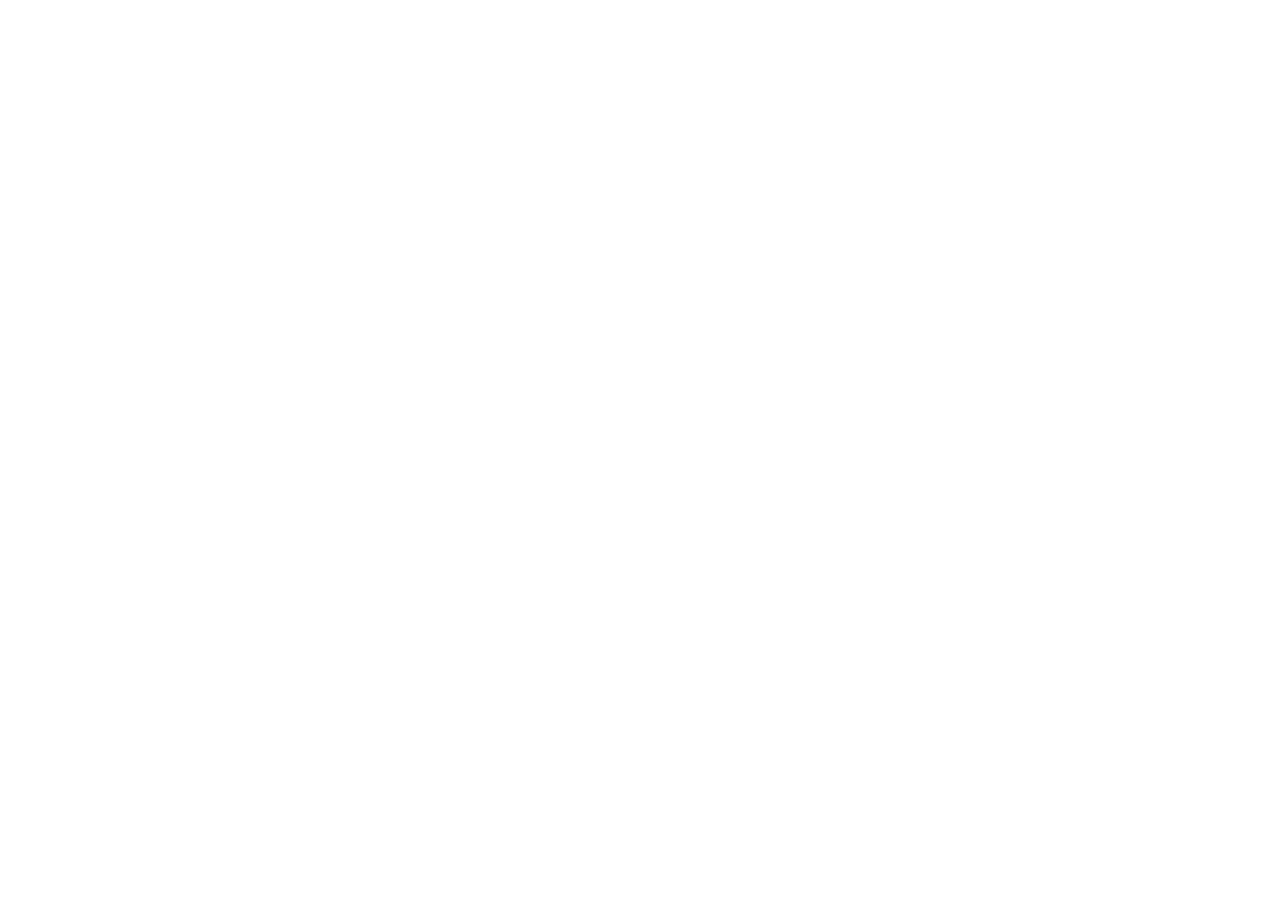
==== commit 4e4f57d5: "fix time" ====
--- a/index.html
+++ b/index.html
@@ -1,14 +1,225 @@
 <!doctype html>
 <html lang="en" data-critters-container>
+
 <head>
   <meta charset="utf-8">
   <title>Assignment1</title>
-  <base href="/">
+  <base href="/assignment1/#/">
   <meta name="viewport" content="width=device-width, initial-scale=1">
   <link rel="icon" type="image/x-icon" href="favicon.ico">
-<style>@charset "UTF-8";:root{--fa-style-family-brands:"Font Awesome 6 Brands";--fa-font-brands:normal 400 1em/1 "Font Awesome 6 Brands"}@font-face{font-family:"Font Awesome 6 Brands";font-style:normal;font-weight:400;font-display:block;src:url("./media/fa-brands-400-MDS4TU4L.woff2") format("woff2"),url("./media/fa-brands-400-CNBICIQT.ttf") format("truetype")}:root{--fa-font-regular:normal 400 1em/1 "Font Awesome 6 Free"}@font-face{font-family:"Font Awesome 6 Free";font-style:normal;font-weight:400;font-display:block;src:url("./media/fa-regular-400-N56QV3DR.woff2") format("woff2"),url("./media/fa-regular-400-2FI4ICQD.ttf") format("truetype")}:root{--fa-style-family-classic:"Font Awesome 6 Free";--fa-font-solid:normal 900 1em/1 "Font Awesome 6 Free"}@font-face{font-family:"Font Awesome 6 Free";font-style:normal;font-weight:900;font-display:block;src:url("./media/fa-solid-900-Z3HFQTXF.woff2") format("woff2"),url("./media/fa-solid-900-XVWCCN5V.ttf") format("truetype")}:root{--bs-blue:#0d6efd;--bs-indigo:#6610f2;--bs-purple:#6f42c1;--bs-pink:#d63384;--bs-red:#dc3545;--bs-orange:#fd7e14;--bs-yellow:#ffc107;--bs-green:#198754;--bs-teal:#20c997;--bs-cyan:#0dcaf0;--bs-black:#000;--bs-white:#fff;--bs-gray:#6c757d;--bs-gray-dark:#343a40;--bs-gray-100:#f8f9fa;--bs-gray-200:#e9ecef;--bs-gray-300:#dee2e6;--bs-gray-400:#ced4da;--bs-gray-500:#adb5bd;--bs-gray-600:#6c757d;--bs-gray-700:#495057;--bs-gray-800:#343a40;--bs-gray-900:#212529;--bs-primary:#0d6efd;--bs-secondary:#6c757d;--bs-success:#198754;--bs-info:#0dcaf0;--bs-warning:#ffc107;--bs-danger:#dc3545;--bs-light:#f8f9fa;--bs-dark:#212529;--bs-primary-rgb:13,110,253;--bs-secondary-rgb:108,117,125;--bs-success-rgb:25,135,84;--bs-info-rgb:13,202,240;--bs-warning-rgb:255,193,7;--bs-danger-rgb:220,53,69;--bs-light-rgb:248,249,250;--bs-dark-rgb:33,37,41;--bs-primary-text-emphasis:#052c65;--bs-secondary-text-emphasis:#2b2f32;--bs-success-text-emphasis:#0a3622;--bs-info-text-emphasis:#055160;--bs-warning-text-emphasis:#664d03;--bs-danger-text-emphasis:#58151c;--bs-light-text-emphasis:#495057;--bs-dark-text-emphasis:#495057;--bs-primary-bg-subtle:#cfe2ff;--bs-secondary-bg-subtle:#e2e3e5;--bs-success-bg-subtle:#d1e7dd;--bs-info-bg-subtle:#cff4fc;--bs-warning-bg-subtle:#fff3cd;--bs-danger-bg-subtle:#f8d7da;--bs-light-bg-subtle:#fcfcfd;--bs-dark-bg-subtle:#ced4da;--bs-primary-border-subtle:#9ec5fe;--bs-secondary-border-subtle:#c4c8cb;--bs-success-border-subtle:#a3cfbb;--bs-info-border-subtle:#9eeaf9;--bs-warning-border-subtle:#ffe69c;--bs-danger-border-subtle:#f1aeb5;--bs-light-border-subtle:#e9ecef;--bs-dark-border-subtle:#adb5bd;--bs-white-rgb:255,255,255;--bs-black-rgb:0,0,0;--bs-font-sans-serif:system-ui,-apple-system,"Segoe UI",Roboto,"Helvetica Neue","Noto Sans","Liberation Sans",Arial,sans-serif,"Apple Color Emoji","Segoe UI Emoji","Segoe UI Symbol","Noto Color Emoji";--bs-font-monospace:SFMono-Regular,Menlo,Monaco,Consolas,"Liberation Mono","Courier New",monospace;--bs-gradient:linear-gradient(180deg, rgba(255, 255, 255, .15), rgba(255, 255, 255, 0));--bs-body-font-family:var(--bs-font-sans-serif);--bs-body-font-size:1rem;--bs-body-font-weight:400;--bs-body-line-height:1.5;--bs-body-color:#212529;--bs-body-color-rgb:33,37,41;--bs-body-bg:#fff;--bs-body-bg-rgb:255,255,255;--bs-emphasis-color:#000;--bs-emphasis-color-rgb:0,0,0;--bs-secondary-color:rgba(33, 37, 41, .75);--bs-secondary-color-rgb:33,37,41;--bs-secondary-bg:#e9ecef;--bs-secondary-bg-rgb:233,236,239;--bs-tertiary-color:rgba(33, 37, 41, .5);--bs-tertiary-color-rgb:33,37,41;--bs-tertiary-bg:#f8f9fa;--bs-tertiary-bg-rgb:248,249,250;--bs-heading-color:inherit;--bs-link-color:#0d6efd;--bs-link-color-rgb:13,110,253;--bs-link-decoration:underline;--bs-link-hover-color:#0a58ca;--bs-link-hover-color-rgb:10,88,202;--bs-code-color:#d63384;--bs-highlight-color:#212529;--bs-highlight-bg:#fff3cd;--bs-border-width:1px;--bs-border-style:solid;--bs-border-color:#dee2e6;--bs-border-color-translucent:rgba(0, 0, 0, .175);--bs-border-radius:.375rem;--bs-border-radius-sm:.25rem;--bs-border-radius-lg:.5rem;--bs-border-radius-xl:1rem;--bs-border-radius-xxl:2rem;--bs-border-radius-2xl:var(--bs-border-radius-xxl);--bs-border-radius-pill:50rem;--bs-box-shadow:0 .5rem 1rem rgba(0, 0, 0, .15);--bs-box-shadow-sm:0 .125rem .25rem rgba(0, 0, 0, .075);--bs-box-shadow-lg:0 1rem 3rem rgba(0, 0, 0, .175);--bs-box-shadow-inset:inset 0 1px 2px rgba(0, 0, 0, .075);--bs-focus-ring-width:.25rem;--bs-focus-ring-opacity:.25;--bs-focus-ring-color:rgba(13, 110, 253, .25);--bs-form-valid-color:#198754;--bs-form-valid-border-color:#198754;--bs-form-invalid-color:#dc3545;--bs-form-invalid-border-color:#dc3545}*,:after,:before{box-sizing:border-box}@media (prefers-reduced-motion:no-preference){:root{scroll-behavior:smooth}}body{margin:0;font-family:var(--bs-body-font-family);font-size:var(--bs-body-font-size);font-weight:var(--bs-body-font-weight);line-height:var(--bs-body-line-height);color:var(--bs-body-color);text-align:var(--bs-body-text-align);background-color:var(--bs-body-bg);-webkit-text-size-adjust:100%;-webkit-tap-highlight-color:transparent}:root{--bs-breakpoint-xs:0;--bs-breakpoint-sm:576px;--bs-breakpoint-md:768px;--bs-breakpoint-lg:992px;--bs-breakpoint-xl:1200px;--bs-breakpoint-xxl:1400px}:root{--color1: #1abc9c;--color2: #2c3e50;--color3: #1a252f;--color4: #1abc9ce6}
-</style><link rel="stylesheet" href="styles-LFY2CTAY.css" media="print" onload="this.media='all'"><noscript><link rel="stylesheet" href="styles-LFY2CTAY.css"></noscript><link rel="modulepreload" href="chunk-WHCYNHCJ.js"></head>
+  <style>
+    @charset "UTF-8";
+
+    :root {
+      --fa-style-family-brands: "Font Awesome 6 Brands";
+      --fa-font-brands: normal 400 1em/1 "Font Awesome 6 Brands"
+    }
+
+    @font-face {
+      font-family: "Font Awesome 6 Brands";
+      font-style: normal;
+      font-weight: 400;
+      font-display: block;
+      src: url("./media/fa-brands-400-MDS4TU4L.woff2") format("woff2"), url("./media/fa-brands-400-CNBICIQT.ttf") format("truetype")
+    }
+
+    :root {
+      --fa-font-regular: normal 400 1em/1 "Font Awesome 6 Free"
+    }
+
+    @font-face {
+      font-family: "Font Awesome 6 Free";
+      font-style: normal;
+      font-weight: 400;
+      font-display: block;
+      src: url("./media/fa-regular-400-N56QV3DR.woff2") format("woff2"), url("./media/fa-regular-400-2FI4ICQD.ttf") format("truetype")
+    }
+
+    :root {
+      --fa-style-family-classic: "Font Awesome 6 Free";
+      --fa-font-solid: normal 900 1em/1 "Font Awesome 6 Free"
+    }
+
+    @font-face {
+      font-family: "Font Awesome 6 Free";
+      font-style: normal;
+      font-weight: 900;
+      font-display: block;
+      src: url("./media/fa-solid-900-Z3HFQTXF.woff2") format("woff2"), url("./media/fa-solid-900-XVWCCN5V.ttf") format("truetype")
+    }
+
+    :root {
+      --bs-blue: #0d6efd;
+      --bs-indigo: #6610f2;
+      --bs-purple: #6f42c1;
+      --bs-pink: #d63384;
+      --bs-red: #dc3545;
+      --bs-orange: #fd7e14;
+      --bs-yellow: #ffc107;
+      --bs-green: #198754;
+      --bs-teal: #20c997;
+      --bs-cyan: #0dcaf0;
+      --bs-black: #000;
+      --bs-white: #fff;
+      --bs-gray: #6c757d;
+      --bs-gray-dark: #343a40;
+      --bs-gray-100: #f8f9fa;
+      --bs-gray-200: #e9ecef;
+      --bs-gray-300: #dee2e6;
+      --bs-gray-400: #ced4da;
+      --bs-gray-500: #adb5bd;
+      --bs-gray-600: #6c757d;
+      --bs-gray-700: #495057;
+      --bs-gray-800: #343a40;
+      --bs-gray-900: #212529;
+      --bs-primary: #0d6efd;
+      --bs-secondary: #6c757d;
+      --bs-success: #198754;
+      --bs-info: #0dcaf0;
+      --bs-warning: #ffc107;
+      --bs-danger: #dc3545;
+      --bs-light: #f8f9fa;
+      --bs-dark: #212529;
+      --bs-primary-rgb: 13, 110, 253;
+      --bs-secondary-rgb: 108, 117, 125;
+      --bs-success-rgb: 25, 135, 84;
+      --bs-info-rgb: 13, 202, 240;
+      --bs-warning-rgb: 255, 193, 7;
+      --bs-danger-rgb: 220, 53, 69;
+      --bs-light-rgb: 248, 249, 250;
+      --bs-dark-rgb: 33, 37, 41;
+      --bs-primary-text-emphasis: #052c65;
+      --bs-secondary-text-emphasis: #2b2f32;
+      --bs-success-text-emphasis: #0a3622;
+      --bs-info-text-emphasis: #055160;
+      --bs-warning-text-emphasis: #664d03;
+      --bs-danger-text-emphasis: #58151c;
+      --bs-light-text-emphasis: #495057;
+      --bs-dark-text-emphasis: #495057;
+      --bs-primary-bg-subtle: #cfe2ff;
+      --bs-secondary-bg-subtle: #e2e3e5;
+      --bs-success-bg-subtle: #d1e7dd;
+      --bs-info-bg-subtle: #cff4fc;
+      --bs-warning-bg-subtle: #fff3cd;
+      --bs-danger-bg-subtle: #f8d7da;
+      --bs-light-bg-subtle: #fcfcfd;
+      --bs-dark-bg-subtle: #ced4da;
+      --bs-primary-border-subtle: #9ec5fe;
+      --bs-secondary-border-subtle: #c4c8cb;
+      --bs-success-border-subtle: #a3cfbb;
+      --bs-info-border-subtle: #9eeaf9;
+      --bs-warning-border-subtle: #ffe69c;
+      --bs-danger-border-subtle: #f1aeb5;
+      --bs-light-border-subtle: #e9ecef;
+      --bs-dark-border-subtle: #adb5bd;
+      --bs-white-rgb: 255, 255, 255;
+      --bs-black-rgb: 0, 0, 0;
+      --bs-font-sans-serif: system-ui, -apple-system, "Segoe UI", Roboto, "Helvetica Neue", "Noto Sans", "Liberation Sans", Arial, sans-serif, "Apple Color Emoji", "Segoe UI Emoji", "Segoe UI Symbol", "Noto Color Emoji";
+      --bs-font-monospace: SFMono-Regular, Menlo, Monaco, Consolas, "Liberation Mono", "Courier New", monospace;
+      --bs-gradient: linear-gradient(180deg, rgba(255, 255, 255, .15), rgba(255, 255, 255, 0));
+      --bs-body-font-family: var(--bs-font-sans-serif);
+      --bs-body-font-size: 1rem;
+      --bs-body-font-weight: 400;
+      --bs-body-line-height: 1.5;
+      --bs-body-color: #212529;
+      --bs-body-color-rgb: 33, 37, 41;
+      --bs-body-bg: #fff;
+      --bs-body-bg-rgb: 255, 255, 255;
+      --bs-emphasis-color: #000;
+      --bs-emphasis-color-rgb: 0, 0, 0;
+      --bs-secondary-color: rgba(33, 37, 41, .75);
+      --bs-secondary-color-rgb: 33, 37, 41;
+      --bs-secondary-bg: #e9ecef;
+      --bs-secondary-bg-rgb: 233, 236, 239;
+      --bs-tertiary-color: rgba(33, 37, 41, .5);
+      --bs-tertiary-color-rgb: 33, 37, 41;
+      --bs-tertiary-bg: #f8f9fa;
+      --bs-tertiary-bg-rgb: 248, 249, 250;
+      --bs-heading-color: inherit;
+      --bs-link-color: #0d6efd;
+      --bs-link-color-rgb: 13, 110, 253;
+      --bs-link-decoration: underline;
+      --bs-link-hover-color: #0a58ca;
+      --bs-link-hover-color-rgb: 10, 88, 202;
+      --bs-code-color: #d63384;
+      --bs-highlight-color: #212529;
+      --bs-highlight-bg: #fff3cd;
+      --bs-border-width: 1px;
+      --bs-border-style: solid;
+      --bs-border-color: #dee2e6;
+      --bs-border-color-translucent: rgba(0, 0, 0, .175);
+      --bs-border-radius: .375rem;
+      --bs-border-radius-sm: .25rem;
+      --bs-border-radius-lg: .5rem;
+      --bs-border-radius-xl: 1rem;
+      --bs-border-radius-xxl: 2rem;
+      --bs-border-radius-2xl: var(--bs-border-radius-xxl);
+      --bs-border-radius-pill: 50rem;
+      --bs-box-shadow: 0 .5rem 1rem rgba(0, 0, 0, .15);
+      --bs-box-shadow-sm: 0 .125rem .25rem rgba(0, 0, 0, .075);
+      --bs-box-shadow-lg: 0 1rem 3rem rgba(0, 0, 0, .175);
+      --bs-box-shadow-inset: inset 0 1px 2px rgba(0, 0, 0, .075);
+      --bs-focus-ring-width: .25rem;
+      --bs-focus-ring-opacity: .25;
+      --bs-focus-ring-color: rgba(13, 110, 253, .25);
+      --bs-form-valid-color: #198754;
+      --bs-form-valid-border-color: #198754;
+      --bs-form-invalid-color: #dc3545;
+      --bs-form-invalid-border-color: #dc3545
+    }
+
+    *,
+    :after,
+    :before {
+      box-sizing: border-box
+    }
+
+    @media (prefers-reduced-motion:no-preference) {
+      :root {
+        scroll-behavior: smooth
+      }
+    }
+
+    body {
+      margin: 0;
+      font-family: var(--bs-body-font-family);
+      font-size: var(--bs-body-font-size);
+      font-weight: var(--bs-body-font-weight);
+      line-height: var(--bs-body-line-height);
+      color: var(--bs-body-color);
+      text-align: var(--bs-body-text-align);
+      background-color: var(--bs-body-bg);
+      -webkit-text-size-adjust: 100%;
+      -webkit-tap-highlight-color: transparent
+    }
+
+    :root {
+      --bs-breakpoint-xs: 0;
+      --bs-breakpoint-sm: 576px;
+      --bs-breakpoint-md: 768px;
+      --bs-breakpoint-lg: 992px;
+      --bs-breakpoint-xl: 1200px;
+      --bs-breakpoint-xxl: 1400px
+    }
+
+    :root {
+      --color1: #1abc9c;
+      --color2: #2c3e50;
+      --color3: #1a252f;
+      --color4: #1abc9ce6
+    }
+  </style>
+  <link rel="stylesheet" href="styles-LFY2CTAY.css" media="print" onload="this.media='all'"><noscript>
+    <link rel="stylesheet" href="styles-LFY2CTAY.css">
+  </noscript>
+  <link rel="modulepreload" href="chunk-WHCYNHCJ.js">
+</head>
+
 <body>
   <app-root></app-root>
-<script src="polyfills-SCHOHYNV.js" type="module"></script><script src="scripts-EEEIPNC3.js" defer></script><script src="main-V24MW4SP.js" type="module"></script></body>
-</html>
+  <script src="polyfills-SCHOHYNV.js" type="module"></script>
+  <script src="scripts-EEEIPNC3.js" defer></script>
+  <script src="main-V24MW4SP.js" type="module"></script>
+</body>
+
+</html>